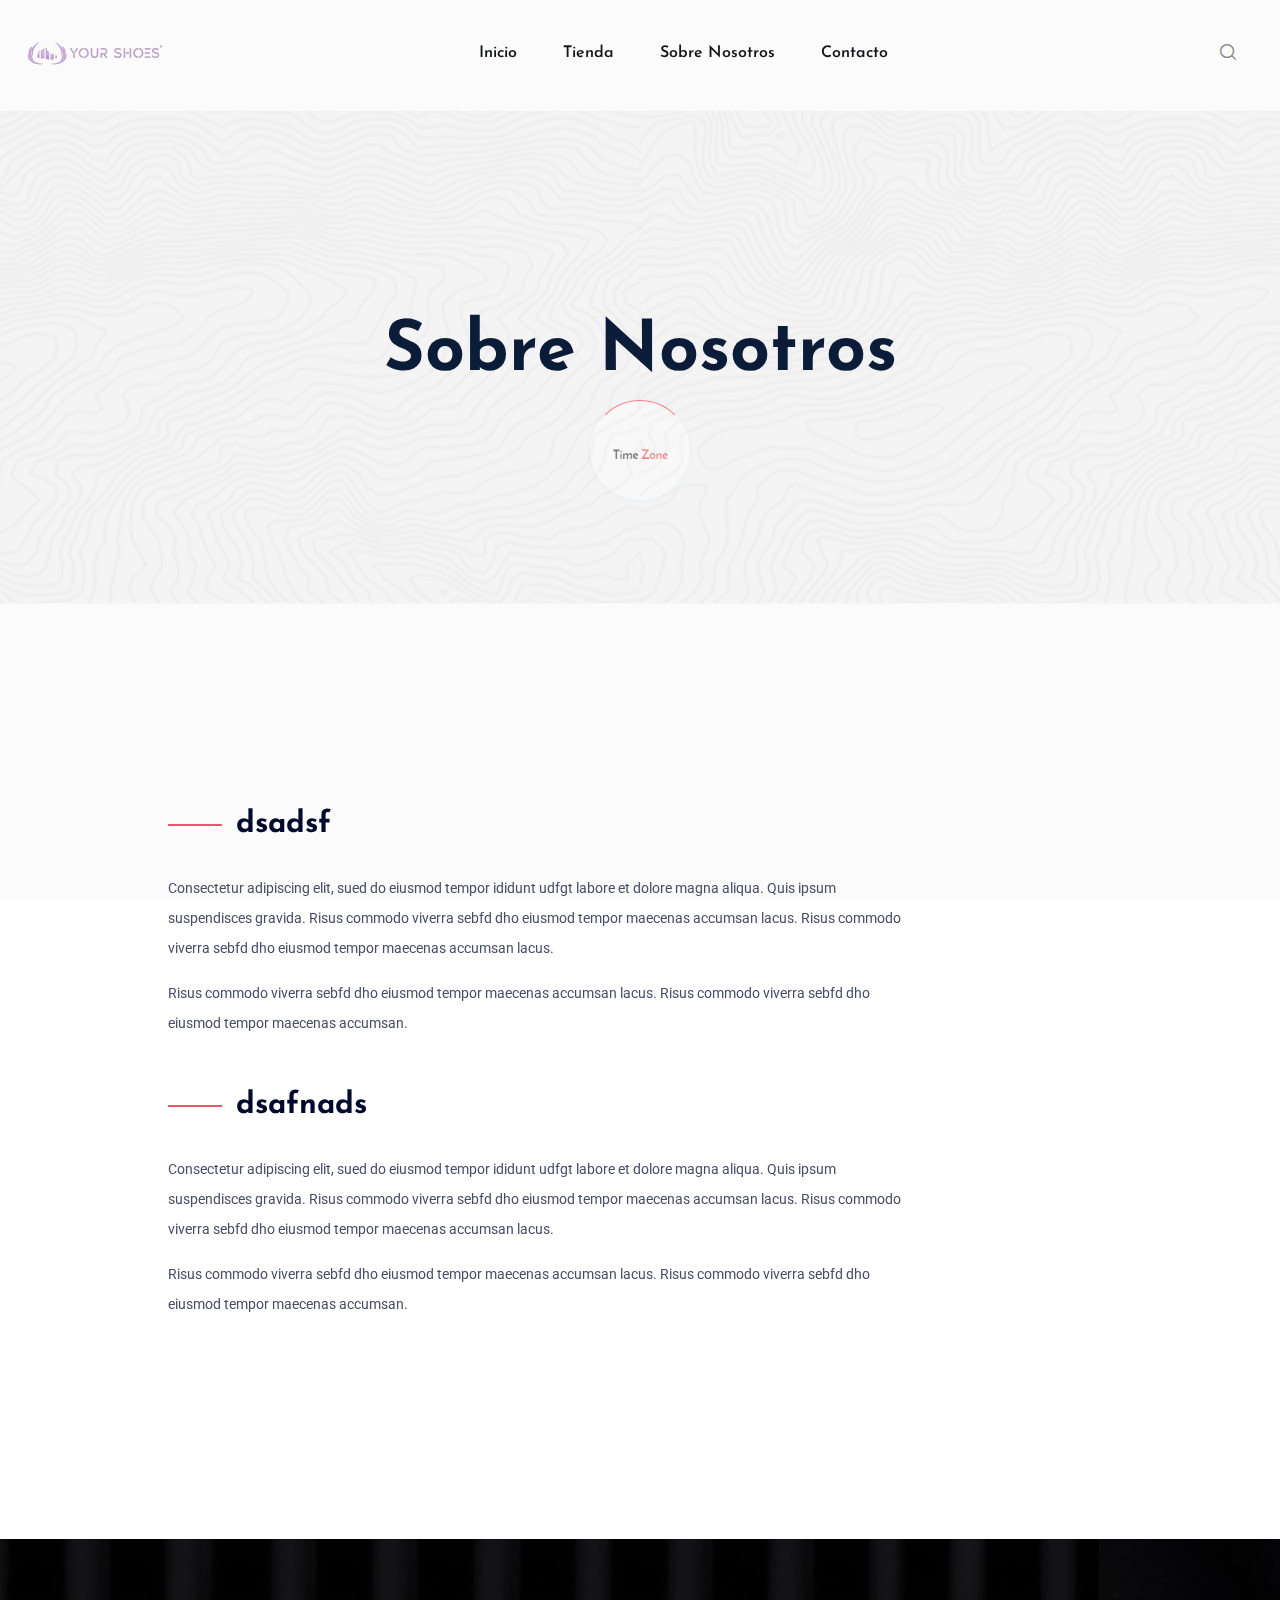
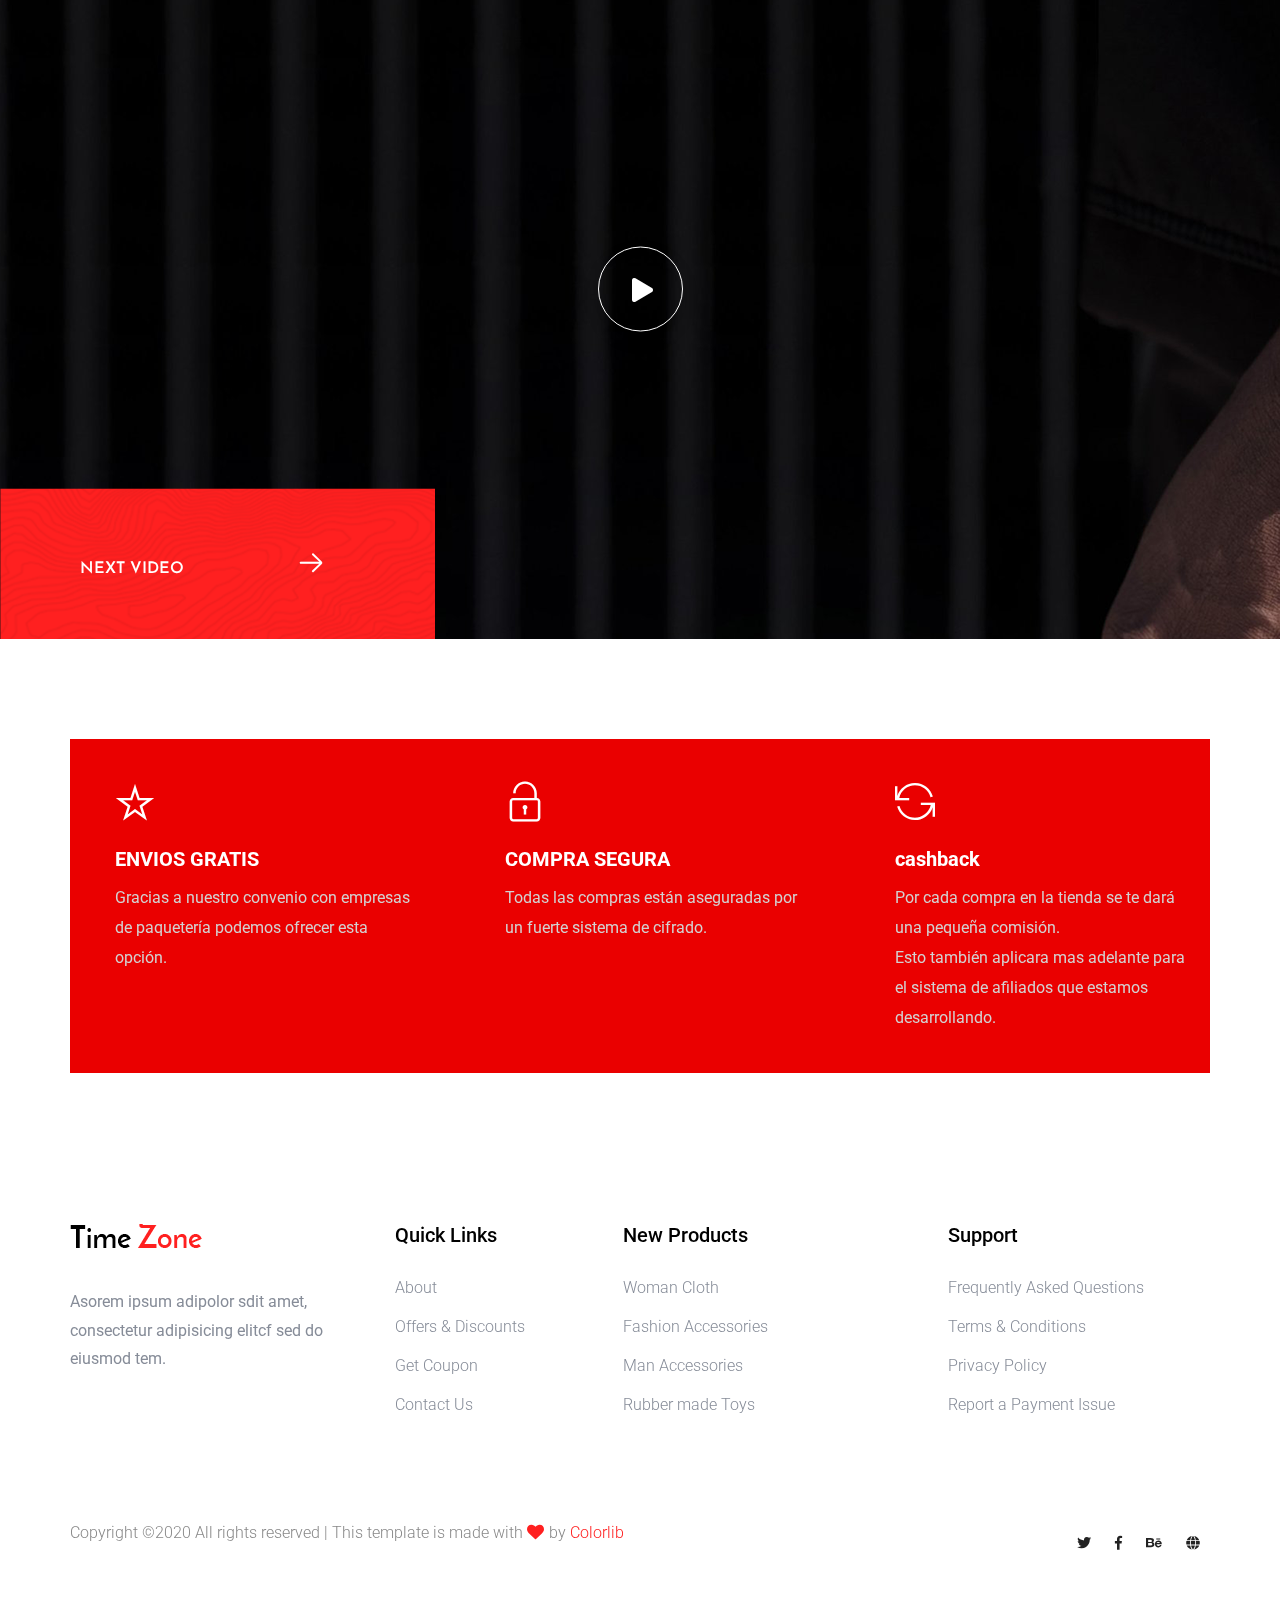
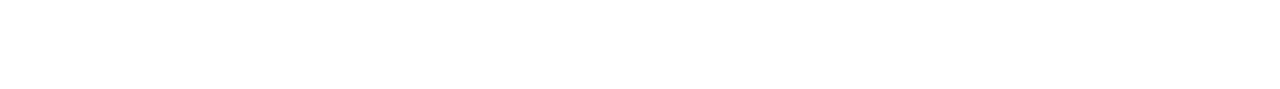
==== about.html @ 04de1186 "aca se agregaron html basicos y los CSS" ====
<!doctype html>
<html class="no-js" lang="zxx">
<head>
    <meta charset="utf-8">
    <meta http-equiv="x-ua-compatible" content="ie=edge">
    <title>Tienda Zapa | eCommers</title>
    <meta name="description" content="">
    <meta name="viewport" content="width=device-width, initial-scale=1">
    <link rel="manifest" href="site.webmanifest">
    <link rel="shortcut icon" type="image/x-icon" href="assets/img/LOGO_SIN_FONDO.ico">

    <!-- CSS here -->
        <link rel="stylesheet" href="assets/css/bootstrap.min.css">
        <link rel="stylesheet" href="assets/css/owl.carousel.min.css">
        <link rel="stylesheet" href="assets/css/flaticon.css">
        <link rel="stylesheet" href="assets/css/slicknav.css">
        <link rel="stylesheet" href="assets/css/animate.min.css">
        <link rel="stylesheet" href="assets/css/magnific-popup.css">
        <link rel="stylesheet" href="assets/css/fontawesome-all.min.css">
        <link rel="stylesheet" href="assets/css/themify-icons.css">
        <link rel="stylesheet" href="assets/css/slick.css">
        <link rel="stylesheet" href="assets/css/nice-select.css">
        <link rel="stylesheet" href="assets/css/style.css">
</head>

<body>
    <!--? Preloader Start -->
    <div id="preloader-active">
        <div class="preloader d-flex align-items-center justify-content-center">
            <div class="preloader-inner position-relative">
                <div class="preloader-circle"></div>
                <div class="preloader-img pere-text">
                    <img src="assets/img/logo/logo.png" alt="">
                </div>
            </div>
        </div>
    </div>
    <!-- Preloader Start -->
    <header>
        <!-- Header Start -->
        <div class="header-area">
            <div class="main-header header-sticky">
                <div class="container-fluid">
                    <div class="menu-wrapper">
                        <!-- Logo -->
                        <div class="logo">
                            <a href="index.html"><img src="assets/img/logo/Terminado.png" alt=""></a>
                        </div>
                        <!-- menu -->
                        <div class="main-menu d-none d-lg-block">
                            <nav>                                                
                                <ul id="navigation">  
                                    <li><a href="index.html">Inicio</a></li>
                                    <li><a href="shop.html">Tienda</a></li>
                                    <li><a href="about.html">sobre nosotros</a></li>
                                    <li><a href="contact.html">contacto</a></li>
                                </ul>
                            </nav>
                        </div>
                        <!-- Header Right -->
                        <div class="header-right">
                            <ul>
                                <li>
                                    <div class="nav-search search-switch">
                                        <span class="flaticon-search"></span>
                                    </div>
                                </li>
                            </ul>
                        </div>
                    </div>
                    <!-- Mobile Menu -->
                    <div class="col-12">
                        <div class="mobile_menu d-block d-lg-none"></div>
                    </div>
                </div>
            </div>
        </div>
        <!-- Header End -->
    </header>
    <main>
        <!-- Hero Area Start-->
        <div class="slider-area ">
            <div class="single-slider slider-height2 d-flex align-items-center">
                <div class="container">
                    <div class="row">
                        <div class="col-xl-12">
                            <div class="hero-cap text-center">
                                <h2>sobre nosotros</h2>
                            </div>
                        </div>
                    </div>
                </div>
            </div>
        </div>
        <!-- Hero Area End-->
        <!-- About Details Start -->
        <div class="about-details section-padding30">
            <div class="container">
                <div class="row">
                    <div class="offset-xl-1 col-lg-8">
                        <div class="about-details-cap mb-50">
                            <h4>dsadsf</h4>
                            <p>Consectetur adipiscing elit, sued do eiusmod tempor ididunt udfgt labore et dolore magna aliqua. Quis ipsum suspendisces gravida. Risus commodo viverra sebfd dho eiusmod tempor maecenas accumsan lacus. Risus commodo viverra sebfd dho eiusmod tempor maecenas accumsan lacus.
                            </p>
                            <p> Risus commodo viverra sebfd dho eiusmod tempor maecenas accumsan lacus. Risus commodo viverra sebfd dho eiusmod tempor maecenas accumsan.</p>
                        </div>

                        <div class="about-details-cap mb-50">
                            <h4>dsafnads</h4>
                            <p>Consectetur adipiscing elit, sued do eiusmod tempor ididunt udfgt labore et dolore magna aliqua. Quis ipsum suspendisces gravida. Risus commodo viverra sebfd dho eiusmod tempor maecenas accumsan lacus. Risus commodo viverra sebfd dho eiusmod tempor maecenas accumsan lacus.
                            </p>
                            <p> Risus commodo viverra sebfd dho eiusmod tempor maecenas accumsan lacus. Risus commodo viverra sebfd dho eiusmod tempor maecenas accumsan.</p>
                        </div>
                    </div>
                </div>
            </div>
        </div>
        <!-- About Details End -->
        <!--? Video Area Start -->
        <div class="video-area mb-100">
            <div class="container-fluid">
                <div class="row align-items-center">
                    <div class="col-lg-12">
                    <div class="video-wrap">
                        <div class="play-btn "><a class="popup-video" href="https://www.youtube.com/watch?v=KMc6DyEJp04"><i class="fas fa-play"></i></a></div>
                    </div>
                    </div>
                </div>
                <!-- Arrow -->
                <div class="thumb-content-box">
                    <div class="thumb-content">
                        <h3>Next Video</h3>
                        <a href="#"> <i class="flaticon-arrow"></i></a>
                    </div>
                </div>
            </div>
        </div>
        <!-- Video Area End -->
        <!--? Shop Method Start-->
        <div class="shop-method-area">
            <div class="container">
                <div class="method-wrapper">
                    <div class="row d-flex justify-content-between">
                        <div class="col-xl-4 col-lg-4 col-md-6">
                            <div class="single-method mb-40">
                                <i class="ti-star"></i>
                                <h6>ENVIOS GRATIS</h6>
                                <p>Gracias a nuestro convenio con empresas de paquetería podemos ofrecer esta opción.</p>
                            </div>
                        </div>
                        <div class="col-xl-4 col-lg-4 col-md-6">
                            <div class="single-method mb-40">
                                <i class="ti-unlock"></i>
                                <h6>COMPRA SEGURA</h6>
                                <p>Todas las compras están aseguradas por un fuerte sistema de cifrado.</p>
                            </div>
                        </div> 
                        <div class="col-xl-4 col-lg-4 col-md-6">
                            <div class="single-method mb-40">
                                <i class="ti-reload"></i>
                                <h6>cashback</h6>
                                <p>Por cada compra en la tienda se te dará una pequeña comisión.
                                    <br>
                                    Esto también aplicara mas adelante para el sistema de afiliados que estamos desarrollando. 
                                </p>
                            </div>
                        </div>
                    </div>
                </div>
            </div>
        </div>
        <!-- Shop Method End-->
    </main>
    <footer>
        <!-- Footer Start-->
        <div class="footer-area footer-padding">
            <div class="container">
                <div class="row d-flex justify-content-between">
                    <div class="col-xl-3 col-lg-3 col-md-5 col-sm-6">
                        <div class="single-footer-caption mb-50">
                            <div class="single-footer-caption mb-30">
                                <!-- logo -->
                                <div class="footer-logo">
                                    <a href="index.html"><img src="assets/img/logo/logo2_footer.png" alt=""></a>
                                </div>
                                <div class="footer-tittle">
                                    <div class="footer-pera">
                                        <p>Asorem ipsum adipolor sdit amet, consectetur adipisicing elitcf sed do eiusmod tem.</p>
                                </div>
                                </div>
                            </div>
                        </div>
                    </div>
                    <div class="col-xl-2 col-lg-3 col-md-3 col-sm-5">
                        <div class="single-footer-caption mb-50">
                            <div class="footer-tittle">
                                <h4>Quick Links</h4>
                                <ul>
                                    <li><a href="#">About</a></li>
                                    <li><a href="#"> Offers & Discounts</a></li>
                                    <li><a href="#"> Get Coupon</a></li>
                                    <li><a href="#">  Contact Us</a></li>
                                </ul>
                            </div>
                        </div>
                    </div>
                    <div class="col-xl-3 col-lg-3 col-md-4 col-sm-7">
                        <div class="single-footer-caption mb-50">
                            <div class="footer-tittle">
                                <h4>New Products</h4>
                                <ul>
                                    <li><a href="#">Woman Cloth</a></li>
                                    <li><a href="#">Fashion Accessories</a></li>
                                    <li><a href="#"> Man Accessories</a></li>
                                    <li><a href="#"> Rubber made Toys</a></li>
                                </ul>
                            </div>
                        </div>
                    </div>
                    <div class="col-xl-3 col-lg-3 col-md-5 col-sm-7">
                        <div class="single-footer-caption mb-50">
                            <div class="footer-tittle">
                                <h4>Support</h4>
                                <ul>
                                    <li><a href="#">Frequently Asked Questions</a></li>
                                    <li><a href="#">Terms & Conditions</a></li>
                                    <li><a href="#">Privacy Policy</a></li>
                                    <li><a href="#">Report a Payment Issue</a></li>
                                </ul>
                            </div>
                        </div>
                    </div>
                </div>
                <!-- Footer bottom -->
                <div class="row align-items-center">
                    <div class="col-xl-7 col-lg-8 col-md-7">
                        <div class="footer-copy-right">
                            <p>Copyright ©2020 All rights reserved | This template is made with <i class="fa fa-heart" aria-hidden="true"></i>  by <a href="https://colorlib.com/">Colorlib</a></p>                   
                        </div>
                    </div>
                    <div class="col-xl-5 col-lg-4 col-md-5">
                        <div class="footer-copy-right f-right">
                            <!-- social -->
                            <div class="footer-social">
                                <a href="#"><i class="fab fa-twitter"></i></a>
                                <a href="https://www.facebook.com/sai4ull"><i class="fab fa-facebook-f"></i></a>
                                <a href="#"><i class="fab fa-behance"></i></a>
                                <a href="#"><i class="fas fa-globe"></i></a>
                            </div>
                        </div>
                    </div>
                </div>
            </div>
        </div>
        <!-- Footer End-->
    </footer>
    <!--? Search model Begin -->
    <div class="search-model-box">
        <div class="h-100 d-flex align-items-center justify-content-center">
            <div class="search-close-btn">+</div>
            <form class="search-model-form">
                <input type="text" id="search-input" placeholder="Searching key.....">
            </form>
        </div>
    </div>
    <!-- Search model end -->

    <!-- JS here -->

    <script src="./assets/js/vendor/modernizr-3.5.0.min.js"></script>
    <!-- Jquery, Popper, Bootstrap -->
    <script src="./assets/js/vendor/jquery-1.12.4.min.js"></script>
    <script src="./assets/js/popper.min.js"></script>
    <script src="./assets/js/bootstrap.min.js"></script>
    <!-- Jquery Mobile Menu -->
    <script src="./assets/js/jquery.slicknav.min.js"></script>

    <!-- Jquery Slick , Owl-Carousel Plugins -->
    <script src="./assets/js/owl.carousel.min.js"></script>
    <script src="./assets/js/slick.min.js"></script>

    <!-- One Page, Animated-HeadLin -->
    <script src="./assets/js/wow.min.js"></script>
    <script src="./assets/js/animated.headline.js"></script>
    <script src="./assets/js/jquery.magnific-popup.js"></script>

    <!-- Scrollup, nice-select, sticky -->
    <script src="./assets/js/jquery.scrollUp.min.js"></script>
    <script src="./assets/js/jquery.nice-select.min.js"></script>
    <script src="./assets/js/jquery.sticky.js"></script>
    
    <!-- contact js -->
    <script src="./assets/js/contact.js"></script>
    <script src="./assets/js/jquery.form.js"></script>
    <script src="./assets/js/jquery.validate.min.js"></script>
    <script src="./assets/js/mail-script.js"></script>
    <script src="./assets/js/jquery.ajaxchimp.min.js"></script>
    
    <!-- Jquery Plugins, main Jquery -->	
    <script src="./assets/js/plugins.js"></script>
    <script src="./assets/js/main.js"></script>

</body>
</html>
---- assets/css/flaticon.css ----
/*
  	Flaticon icon font: Flaticon
  	Creation date: 19/04/2020 06:48
  	*/

@font-face {
  font-family: "Flaticon";
  src: url("../fonts/Flaticon.eot");
  src: url("../fonts/Flaticon.eot?#iefix") format("embedded-opentype"),
       url("../fonts/Flaticon.woff2") format("woff2"),
       url("../fonts/Flaticon.woff") format("woff"),
       url("../fonts/Flaticon.ttf") format("truetype"),
       url("../fonts/Flaticon.svg#Flaticon") format("svg");
  font-weight: normal;
  font-style: normal;
}

@media screen and (-webkit-min-device-pixel-ratio:0) {
  @font-face {
    font-family: "Flaticon";
    src: url("../fonts/Flaticon.svg#Flaticon") format("svg");
  }
}

[class^="flaticon-"]:before, [class*=" flaticon-"]:before,
[class^="flaticon-"]:after, [class*=" flaticon-"]:after {   
  font-family: Flaticon;
font-style: normal;
}

.flaticon-search:before { content: "\f100"; }
.flaticon-shopping-cart:before { content: "\f101"; }
.flaticon-user:before { content: "\f102"; }
.flaticon-heart:before { content: "\f103"; }
.flaticon-arrow:before { content: "\f104"; }
---- assets/css/themify-icons.css ----
@font-face {
	font-family: 'themify';
	src:url('../fonts/themify.eot?-fvbane');


	src:url('../fonts/themify.eot?#iefix-fvbane') format('embedded-opentype'),
		url('../fonts/themify.woff?-fvbane') format('woff'),
		url('../fonts/themify.ttf?-fvbane') format('truetype'),
		url('../fonts/themify.svg?-fvbane#themify') format('svg');
	font-weight: normal;
	font-style: normal;
}

[class^="ti-"], [class*=" ti-"] {
	font-family: 'themify';
	speak: none;
	font-style: normal;
	font-weight: normal;
	font-variant: normal;
	text-transform: none;
	line-height: 1;

	/* Better Font Rendering =========== */
	-webkit-font-smoothing: antialiased;
	-moz-osx-font-smoothing: grayscale;
}

.ti-wand:before {
	content: "\e600";
}
.ti-volume:before {
	content: "\e601";
}
.ti-user:before {
	content: "\e602";
}
.ti-unlock:before {
	content: "\e603";
}
.ti-unlink:before {
	content: "\e604";
}
.ti-trash:before {
	content: "\e605";
}
.ti-thought:before {
	content: "\e606";
}
.ti-target:before {
	content: "\e607";
}
.ti-tag:before {
	content: "\e608";
}
.ti-tablet:before {
	content: "\e609";
}
.ti-star:before {
	content: "\e60a";
}
.ti-spray:before {
	content: "\e60b";
}
.ti-signal:before {
	content: "\e60c";
}
.ti-shopping-cart:before {
	content: "\e60d";
}
.ti-shopping-cart-full:before {
	content: "\e60e";
}
.ti-settings:before {
	content: "\e60f";
}
.ti-search:before {
	content: "\e610";
}
.ti-zoom-in:before {
	content: "\e611";
}
.ti-zoom-out:before {
	content: "\e612";
}
.ti-cut:before {
	content: "\e613";
}
.ti-ruler:before {
	content: "\e614";
}
.ti-ruler-pencil:before {
	content: "\e615";
}
.ti-ruler-alt:before {
	content: "\e616";
}
.ti-bookmark:before {
	content: "\e617";
}
.ti-bookmark-alt:before {
	content: "\e618";
}
.ti-reload:before {
	content: "\e619";
}
.ti-plus:before {
	content: "\e61a";
}
.ti-pin:before {
	content: "\e61b";
}
.ti-pencil:before {
	content: "\e61c";
}
.ti-pencil-alt:before {
	content: "\e61d";
}
.ti-paint-roller:before {
	content: "\e61e";
}
.ti-paint-bucket:before {
	content: "\e61f";
}
.ti-na:before {
	content: "\e620";
}
.ti-mobile:before {
	content: "\e621";
}
.ti-minus:before {
	content: "\e622";
}
.ti-medall:before {
	content: "\e623";
}
.ti-medall-alt:before {
	content: "\e624";
}
.ti-marker:before {
	content: "\e625";
}
.ti-marker-alt:before {
	content: "\e626";
}
.ti-arrow-up:before {
	content: "\e627";
}
.ti-arrow-right:before {
	content: "\e628";
}
.ti-arrow-left:before {
	content: "\e629";
}
.ti-arrow-down:before {
	content: "\e62a";
}
.ti-lock:before {
	content: "\e62b";
}
.ti-location-arrow:before {
	content: "\e62c";
}
.ti-link:before {
	content: "\e62d";
}
.ti-layout:before {
	content: "\e62e";
}
.ti-layers:before {
	content: "\e62f";
}
.ti-layers-alt:before {
	content: "\e630";
}
.ti-key:before {
	content: "\e631";
}
.ti-import:before {
	content: "\e632";
}
.ti-image:before {
	content: "\e633";
}
.ti-heart:before {
	content: "\e634";
}
.ti-heart-broken:before {
	content: "\e635";
}
.ti-hand-stop:before {
	content: "\e636";
}
.ti-hand-open:before {
	content: "\e637";
}
.ti-hand-drag:before {
	content: "\e638";
}
.ti-folder:before {
	content: "\e639";
}
.ti-flag:before {
	content: "\e63a";
}
.ti-flag-alt:before {
	content: "\e63b";
}
.ti-flag-alt-2:before {
	content: "\e63c";
}
.ti-eye:before {
	content: "\e63d";
}
.ti-export:before {
	content: "\e63e";
}
.ti-exchange-vertical:before {
	content: "\e63f";
}
.ti-desktop:before {
	content: "\e640";
}
.ti-cup:before {
	content: "\e641";
}
.ti-crown:before {
	content: "\e642";
}
.ti-comments:before {
	content: "\e643";
}
.ti-comment:before {
	content: "\e644";
}
.ti-comment-alt:before {
	content: "\e645";
}
.ti-close:before {
	content: "\e646";
}
.ti-clip:before {
	content: "\e647";
}
.ti-angle-up:before {
	content: "\e648";
}
.ti-angle-right:before {
	content: "\e649";
}
.ti-angle-left:before {
	content: "\e64a";
}
.ti-angle-down:before {
	content: "\e64b";
}
.ti-check:before {
	content: "\e64c";
}
.ti-check-box:before {
	content: "\e64d";
}
.ti-camera:before {
	content: "\e64e";
}
.ti-announcement:before {
	content: "\e64f";
}
.ti-brush:before {
	content: "\e650";
}
.ti-briefcase:before {
	content: "\e651";
}
.ti-bolt:before {
	content: "\e652";
}
.ti-bolt-alt:before {
	content: "\e653";
}
.ti-blackboard:before {
	content: "\e654";
}
.ti-bag:before {
	content: "\e655";
}
.ti-move:before {
	content: "\e656";
}
.ti-arrows-vertical:before {
	content: "\e657";
}
.ti-arrows-horizontal:before {
	content: "\e658";
}
.ti-fullscreen:before {
	content: "\e659";
}
.ti-arrow-top-right:before {
	content: "\e65a";
}
.ti-arrow-top-left:before {
	content: "\e65b";
}
.ti-arrow-circle-up:before {
	content: "\e65c";
}
.ti-arrow-circle-right:before {
	content: "\e65d";
}
.ti-arrow-circle-left:before {
	content: "\e65e";
}
.ti-arrow-circle-down:before {
	content: "\e65f";
}
.ti-angle-double-up:before {
	content: "\e660";
}
.ti-angle-double-right:before {
	content: "\e661";
}
.ti-angle-double-left:before {
	content: "\e662";
}
.ti-angle-double-down:before {
	content: "\e663";
}
.ti-zip:before {
	content: "\e664";
}
.ti-world:before {
	content: "\e665";
}
.ti-wheelchair:before {
	content: "\e666";
}
.ti-view-list:before {
	content: "\e667";
}
.ti-view-list-alt:before {
	content: "\e668";
}
.ti-view-grid:before {
	content: "\e669";
}
.ti-uppercase:before {
	content: "\e66a";
}
.ti-upload:before {
	content: "\e66b";
}
.ti-underline:before {
	content: "\e66c";
}
.ti-truck:before {
	content: "\e66d";
}
.ti-timer:before {
	content: "\e66e";
}
.ti-ticket:before {
	content: "\e66f";
}
.ti-thumb-up:before {
	content: "\e670";
}
.ti-thumb-down:before {
	content: "\e671";
}
.ti-text:before {
	content: "\e672";
}
.ti-stats-up:before {
	content: "\e673";
}
.ti-stats-down:before {
	content: "\e674";
}
.ti-split-v:before {
	content: "\e675";
}
.ti-split-h:before {
	content: "\e676";
}
.ti-smallcap:before {
	content: "\e677";
}
.ti-shine:before {
	content: "\e678";
}
.ti-shift-right:before {
	content: "\e679";
}
.ti-shift-left:before {
	content: "\e67a";
}
.ti-shield:before {
	content: "\e67b";
}
.ti-notepad:before {
	content: "\e67c";
}
.ti-server:before {
	content: "\e67d";
}
.ti-quote-right:before {
	content: "\e67e";
}
.ti-quote-left:before {
	content: "\e67f";
}
.ti-pulse:before {
	content: "\e680";
}
.ti-printer:before {
	content: "\e681";
}
.ti-power-off:before {
	content: "\e682";
}
.ti-plug:before {
	content: "\e683";
}
.ti-pie-chart:before {
	content: "\e684";
}
.ti-paragraph:before {
	content: "\e685";
}
.ti-panel:before {
	content: "\e686";
}
.ti-package:before {
	content: "\e687";
}
.ti-music:before {
	content: "\e688";
}
.ti-music-alt:before {
	content: "\e689";
}
.ti-mouse:before {
	content: "\e68a";
}
.ti-mouse-alt:before {
	content: "\e68b";
}
.ti-money:before {
	content: "\e68c";
}
.ti-microphone:before {
	content: "\e68d";
}
.ti-menu:before {
	content: "\e68e";
}
.ti-menu-alt:before {
	content: "\e68f";
}
.ti-map:before {
	content: "\e690";
}
.ti-map-alt:before {
	content: "\e691";
}
.ti-loop:before {
	content: "\e692";
}
.ti-location-pin:before {
	content: "\e693";
}
.ti-list:before {
	content: "\e694";
}
.ti-light-bulb:before {
	content: "\e695";
}
.ti-Italic:before {
	content: "\e696";
}
.ti-info:before {
	content: "\e697";
}
.ti-infinite:before {
	content: "\e698";
}
.ti-id-badge:before {
	content: "\e699";
}
.ti-hummer:before {
	content: "\e69a";
}
.ti-home:before {
	content: "\e69b";
}
.ti-help:before {
	content: "\e69c";
}
.ti-headphone:before {
	content: "\e69d";
}
.ti-harddrives:before {
	content: "\e69e";
}
.ti-harddrive:before {
	content: "\e69f";
}
.ti-gift:before {
	content: "\e6a0";
}
.ti-game:before {
	content: "\e6a1";
}
.ti-filter:before {
	content: "\e6a2";
}
.ti-files:before {
	content: "\e6a3";
}
.ti-file:before {
	content: "\e6a4";
}
.ti-eraser:before {
	content: "\e6a5";
}
.ti-envelope:before {
	content: "\e6a6";
}
.ti-download:before {
	content: "\e6a7";
}
.ti-direction:before {
	content: "\e6a8";
}
.ti-direction-alt:before {
	content: "\e6a9";
}
.ti-dashboard:before {
	content: "\e6aa";
}
.ti-control-stop:before {
	content: "\e6ab";
}
.ti-control-shuffle:before {
	content: "\e6ac";
}
.ti-control-play:before {
	content: "\e6ad";
}
.ti-control-pause:before {
	content: "\e6ae";
}
.ti-control-forward:before {
	content: "\e6af";
}
.ti-control-backward:before {
	content: "\e6b0";
}
.ti-cloud:before {
	content: "\e6b1";
}
.ti-cloud-up:before {
	content: "\e6b2";
}
.ti-cloud-down:before {
	content: "\e6b3";
}
.ti-clipboard:before {
	content: "\e6b4";
}
.ti-car:before {
	content: "\e6b5";
}
.ti-calendar:before {
	content: "\e6b6";
}
.ti-book:before {
	content: "\e6b7";
}
.ti-bell:before {
	content: "\e6b8";
}
.ti-basketball:before {
	content: "\e6b9";
}
.ti-bar-chart:before {
	content: "\e6ba";
}
.ti-bar-chart-alt:before {
	content: "\e6bb";
}
.ti-back-right:before {
	content: "\e6bc";
}
.ti-back-left:before {
	content: "\e6bd";
}
.ti-arrows-corner:before {
	content: "\e6be";
}
.ti-archive:before {
	content: "\e6bf";
}
.ti-anchor:before {
	content: "\e6c0";
}
.ti-align-right:before {
	content: "\e6c1";
}
.ti-align-left:before {
	content: "\e6c2";
}
.ti-align-justify:before {
	content: "\e6c3";
}
.ti-align-center:before {
	content: "\e6c4";
}
.ti-alert:before {
	content: "\e6c5";
}
.ti-alarm-clock:before {
	content: "\e6c6";
}
.ti-agenda:before {
	content: "\e6c7";
}
.ti-write:before {
	content: "\e6c8";
}
.ti-window:before {
	content: "\e6c9";
}
.ti-widgetized:before {
	content: "\e6ca";
}
.ti-widget:before {
	content: "\e6cb";
}
.ti-widget-alt:before {
	content: "\e6cc";
}
.ti-wallet:before {
	content: "\e6cd";
}
.ti-video-clapper:before {
	content: "\e6ce";
}
.ti-video-camera:before {
	content: "\e6cf";
}
.ti-vector:before {
	content: "\e6d0";
}
.ti-themify-logo:before {
	content: "\e6d1";
}
.ti-themify-favicon:before {
	content: "\e6d2";
}
.ti-themify-favicon-alt:before {
	content: "\e6d3";
}
.ti-support:before {
	content: "\e6d4";
}
.ti-stamp:before {
	content: "\e6d5";
}
.ti-split-v-alt:before {
	content: "\e6d6";
}
.ti-slice:before {
	content: "\e6d7";
}
.ti-shortcode:before {
	content: "\e6d8";
}
.ti-shift-right-alt:before {
	content: "\e6d9";
}
.ti-shift-left-alt:before {
	content: "\e6da";
}
.ti-ruler-alt-2:before {
	content: "\e6db";
}
.ti-receipt:before {
	content: "\e6dc";
}
.ti-pin2:before {
	content: "\e6dd";
}
.ti-pin-alt:before {
	content: "\e6de";
}
.ti-pencil-alt2:before {
	content: "\e6df";
}
.ti-palette:before {
	content: "\e6e0";
}
.ti-more:before {
	content: "\e6e1";
}
.ti-more-alt:before {
	content: "\e6e2";
}
.ti-microphone-alt:before {
	content: "\e6e3";
}
.ti-magnet:before {
	content: "\e6e4";
}
.ti-line-double:before {
	content: "\e6e5";
}
.ti-line-dotted:before {
	content: "\e6e6";
}
.ti-line-dashed:before {
	content: "\e6e7";
}
.ti-layout-width-full:before {
	content: "\e6e8";
}
.ti-layout-width-default:before {
	content: "\e6e9";
}
.ti-layout-width-default-alt:before {
	content: "\e6ea";
}
.ti-layout-tab:before {
	content: "\e6eb";
}
.ti-layout-tab-window:before {
	content: "\e6ec";
}
.ti-layout-tab-v:before {
	content: "\e6ed";
}
.ti-layout-tab-min:before {
	content: "\e6ee";
}
.ti-layout-slider:before {
	content: "\e6ef";
}
.ti-layout-slider-alt:before {
	content: "\e6f0";
}
.ti-layout-sidebar-right:before {
	content: "\e6f1";
}
.ti-layout-sidebar-none:before {
	content: "\e6f2";
}
.ti-layout-sidebar-left:before {
	content: "\e6f3";
}
.ti-layout-placeholder:before {
	content: "\e6f4";
}
.ti-layout-menu:before {
	content: "\e6f5";
}
.ti-layout-menu-v:before {
	content: "\e6f6";
}
.ti-layout-menu-separated:before {
	content: "\e6f7";
}
.ti-layout-menu-full:before {
	content: "\e6f8";
}
.ti-layout-media-right-alt:before {
	content: "\e6f9";
}
.ti-layout-media-right:before {
	content: "\e6fa";
}
.ti-layout-media-overlay:before {
	content: "\e6fb";
}
.ti-layout-media-overlay-alt:before {
	content: "\e6fc";
}
.ti-layout-media-overlay-alt-2:before {
	content: "\e6fd";
}
.ti-layout-media-left-alt:before {
	content: "\e6fe";
}
.ti-layout-media-left:before {
	content: "\e6ff";
}
.ti-layout-media-center-alt:before {
	content: "\e700";
}
.ti-layout-media-center:before {
	content: "\e701";
}
.ti-layout-list-thumb:before {
	content: "\e702";
}
.ti-layout-list-thumb-alt:before {
	content: "\e703";
}
.ti-layout-list-post:before {
	content: "\e704";
}
.ti-layout-list-large-image:before {
	content: "\e705";
}
.ti-layout-line-solid:before {
	content: "\e706";
}
.ti-layout-grid4:before {
	content: "\e707";
}
.ti-layout-grid3:before {
	content: "\e708";
}
.ti-layout-grid2:before {
	content: "\e709";
}
.ti-layout-grid2-thumb:before {
	content: "\e70a";
}
.ti-layout-cta-right:before {
	content: "\e70b";
}
.ti-layout-cta-left:before {
	content: "\e70c";
}
.ti-layout-cta-center:before {
	content: "\e70d";
}
.ti-layout-cta-btn-right:before {
	content: "\e70e";
}
.ti-layout-cta-btn-left:before {
	content: "\e70f";
}
.ti-layout-column4:before {
	content: "\e710";
}
.ti-layout-column3:before {
	content: "\e711";
}
.ti-layout-column2:before {
	content: "\e712";
}
.ti-layout-accordion-separated:before {
	content: "\e713";
}
.ti-layout-accordion-merged:before {
	content: "\e714";
}
.ti-layout-accordion-list:before {
	content: "\e715";
}
.ti-ink-pen:before {
	content: "\e716";
}
.ti-info-alt:before {
	content: "\e717";
}
.ti-help-alt:before {
	content: "\e718";
}
.ti-headphone-alt:before {
	content: "\e719";
}
.ti-hand-point-up:before {
	content: "\e71a";
}
.ti-hand-point-right:before {
	content: "\e71b";
}
.ti-hand-point-left:before {
	content: "\e71c";
}
.ti-hand-point-down:before {
	content: "\e71d";
}
.ti-gallery:before {
	content: "\e71e";
}
.ti-face-smile:before {
	content: "\e71f";
}
.ti-face-sad:before {
	content: "\e720";
}
.ti-credit-card:before {
	content: "\e721";
}
.ti-control-skip-forward:before {
	content: "\e722";
}
.ti-control-skip-backward:before {
	content: "\e723";
}
.ti-control-record:before {
	content: "\e724";
}
.ti-control-eject:before {
	content: "\e725";
}
.ti-comments-smiley:before {
	content: "\e726";
}
.ti-brush-alt:before {
	content: "\e727";
}
.ti-youtube:before {
	content: "\e728";
}
.ti-vimeo:before {
	content: "\e729";
}
.ti-twitter:before {
	content: "\e72a";
}
.ti-time:before {
	content: "\e72b";
}
.ti-tumblr:before {
	content: "\e72c";
}
.ti-skype:before {
	content: "\e72d";
}
.ti-share:before {
	content: "\e72e";
}
.ti-share-alt:before {
	content: "\e72f";
}
.ti-rocket:before {
	content: "\e730";
}
.ti-pinterest:before {
	content: "\e731";
}
.ti-new-window:before {
	content: "\e732";
}
.ti-microsoft:before {
	content: "\e733";
}
.ti-list-ol:before {
	content: "\e734";
}
.ti-linkedin:before {
	content: "\e735";
}
.ti-layout-sidebar-2:before {
	content: "\e736";
}
.ti-layout-grid4-alt:before {
	content: "\e737";
}
.ti-layout-grid3-alt:before {
	content: "\e738";
}
.ti-layout-grid2-alt:before {
	content: "\e739";
}
.ti-layout-column4-alt:before {
	content: "\e73a";
}
.ti-layout-column3-alt:before {
	content: "\e73b";
}
.ti-layout-column2-alt:before {
	content: "\e73c";
}
.ti-instagram:before {
	content: "\e73d";
}
.ti-google:before {
	content: "\e73e";
}
.ti-github:before {
	content: "\e73f";
}
.ti-flickr:before {
	content: "\e740";
}
.ti-facebook:before {
	content: "\e741";
}
.ti-dropbox:before {
	content: "\e742";
}
.ti-dribbble:before {
	content: "\e743";
}
.ti-apple:before {
	content: "\e744";
}
.ti-android:before {
	content: "\e745";
}
.ti-save:before {
	content: "\e746";
}
.ti-save-alt:before {
	content: "\e747";
}
.ti-yahoo:before {
	content: "\e748";
}
.ti-wordpress:before {
	content: "\e749";
}
.ti-vimeo-alt:before {
	content: "\e74a";
}
.ti-twitter-alt:before {
	content: "\e74b";
}
.ti-tumblr-alt:before {
	content: "\e74c";
}
.ti-trello:before {
	content: "\e74d";
}
.ti-stack-overflow:before {
	content: "\e74e";
}
.ti-soundcloud:before {
	content: "\e74f";
}
.ti-sharethis:before {
	content: "\e750";
}
.ti-sharethis-alt:before {
	content: "\e751";
}
.ti-reddit:before {
	content: "\e752";
}
.ti-pinterest-alt:before {
	content: "\e753";
}
.ti-microsoft-alt:before {
	content: "\e754";
}
.ti-linux:before {
	content: "\e755";
}
.ti-jsfiddle:before {
	content: "\e756";
}
.ti-joomla:before {
	content: "\e757";
}
.ti-html5:before {
	content: "\e758";
}
.ti-flickr-alt:before {
	content: "\e759";
}
.ti-email:before {
	content: "\e75a";
}
.ti-drupal:before {
	content: "\e75b";
}
.ti-dropbox-alt:before {
	content: "\e75c";
}
.ti-css3:before {
	content: "\e75d";
}
.ti-rss:before {
	content: "\e75e";
}
.ti-rss-alt:before {
	content: "\e75f";
}
---- assets/css/nice-select.css ----
.nice-select {
  -webkit-tap-highlight-color: transparent;
  background-color: rgb(0, 0, 0);
  border-radius: 5px;
  border: solid 1px #e8e8e8;
  box-sizing: border-box;
  clear: both;
  cursor: pointer;
  display: block;
  float: left;
  font-family: inherit;
  font-size: 14px;
  font-weight: normal;
  height: 42px;
  line-height: 40px;
  outline: none;
  padding-left: 18px;
  padding-right: 30px;
  position: relative;
  text-align: left !important;
  -webkit-transition: all 0.2s ease-in-out;
  transition: all 0.2s ease-in-out;
  -webkit-user-select: none;
     -moz-user-select: none;
      -ms-user-select: none;
          user-select: none;
  white-space: nowrap;
  width: auto; }
  .nice-select:hover {
    border-color: #dbdbdb; }
  .nice-select:active, .nice-select.open, .nice-select:focus {
    border-color: #999; }
  .nice-select:after {
    border-bottom: 2px solid #999;
    border-right: 2px solid #999;
    content: '';
    display: block;
    height: 5px;
    margin-top: -4px;
    pointer-events: none;
    position: absolute;
    right: 12px;
    top: 50%;
    -webkit-transform-origin: 66% 66%;
        -ms-transform-origin: 66% 66%;
            transform-origin: 66% 66%;
    -webkit-transform: rotate(45deg);
        -ms-transform: rotate(45deg);
            transform: rotate(45deg);
    -webkit-transition: all 0.15s ease-in-out;
    transition: all 0.15s ease-in-out;
    width: 5px; }
  .nice-select.open:after {
    -webkit-transform: rotate(-135deg);
        -ms-transform: rotate(-135deg);
            transform: rotate(-135deg); }
  .nice-select.open .list {
    opacity: 1;
    pointer-events: auto;
    -webkit-transform: scale(1) translateY(0);
        -ms-transform: scale(1) translateY(0);
            transform: scale(1) translateY(0); }
  .nice-select.disabled {
    border-color: #ededed;
    color: #999;
    pointer-events: none; }
    .nice-select.disabled:after {
      border-color: #cccccc; }
  .nice-select.wide {
    width: 100%; }
    .nice-select.wide .list {
      left: 0 !important;
      right: 0 !important; }
  .nice-select.right {
    float: right; }
    .nice-select.right .list {
      left: auto;
      right: 0; }
  .nice-select.small {
    font-size: 12px;
    height: 36px;
    line-height: 34px; }
    .nice-select.small:after {
      height: 4px;
      width: 4px; }
    .nice-select.small .option {
      line-height: 34px;
      min-height: 34px; }
  .nice-select .list {
    background-color: #fff;
    border-radius: 5px;
    box-shadow: 0 0 0 1px rgb(0, 60, 255);
    box-sizing: border-box;
    margin-top: 4px;
    opacity: 0;
    overflow: hidden;
    padding: 0;
    pointer-events: none;
    position: absolute;
    top: 100%;
    left: 0;
    -webkit-transform-origin: 50% 0;
        -ms-transform-origin: 50% 0;
            transform-origin: 50% 0;
    -webkit-transform: scale(0.75) translateY(-21px);
        -ms-transform: scale(0.75) translateY(-21px);
            transform: scale(0.75) translateY(-21px);
    -webkit-transition: all 0.2s cubic-bezier(0.5, 0, 0, 1.25), opacity 0.15s ease-out;
    transition: all 0.2s cubic-bezier(0.5, 0, 0, 1.25), opacity 0.15s ease-out;
    z-index: 9; }
    .nice-select .list:hover .option:not(:hover) {
      background-color: transparent !important; }
  .nice-select .option {
    cursor: pointer;
    font-weight: 400;
    line-height: 40px;
    list-style: none;
    min-height: 40px;
    outline: none;
    padding-left: 18px;
    padding-right: 29px;
    text-align: left;
    -webkit-transition: all 0.2s;
    transition: all 0.2s; }
    .nice-select .option:hover, .nice-select .option.focus, .nice-select .option.selected.focus {
      background-color: #f6f6f6; }
    .nice-select .option.selected {
      font-weight: bold; }
    .nice-select .option.disabled {
      background-color: transparent;
      color: #999;
      cursor: default; }

.no-csspointerevents .nice-select .list {
  display: none; }

.no-csspointerevents .nice-select.open .list {
  display: block; }
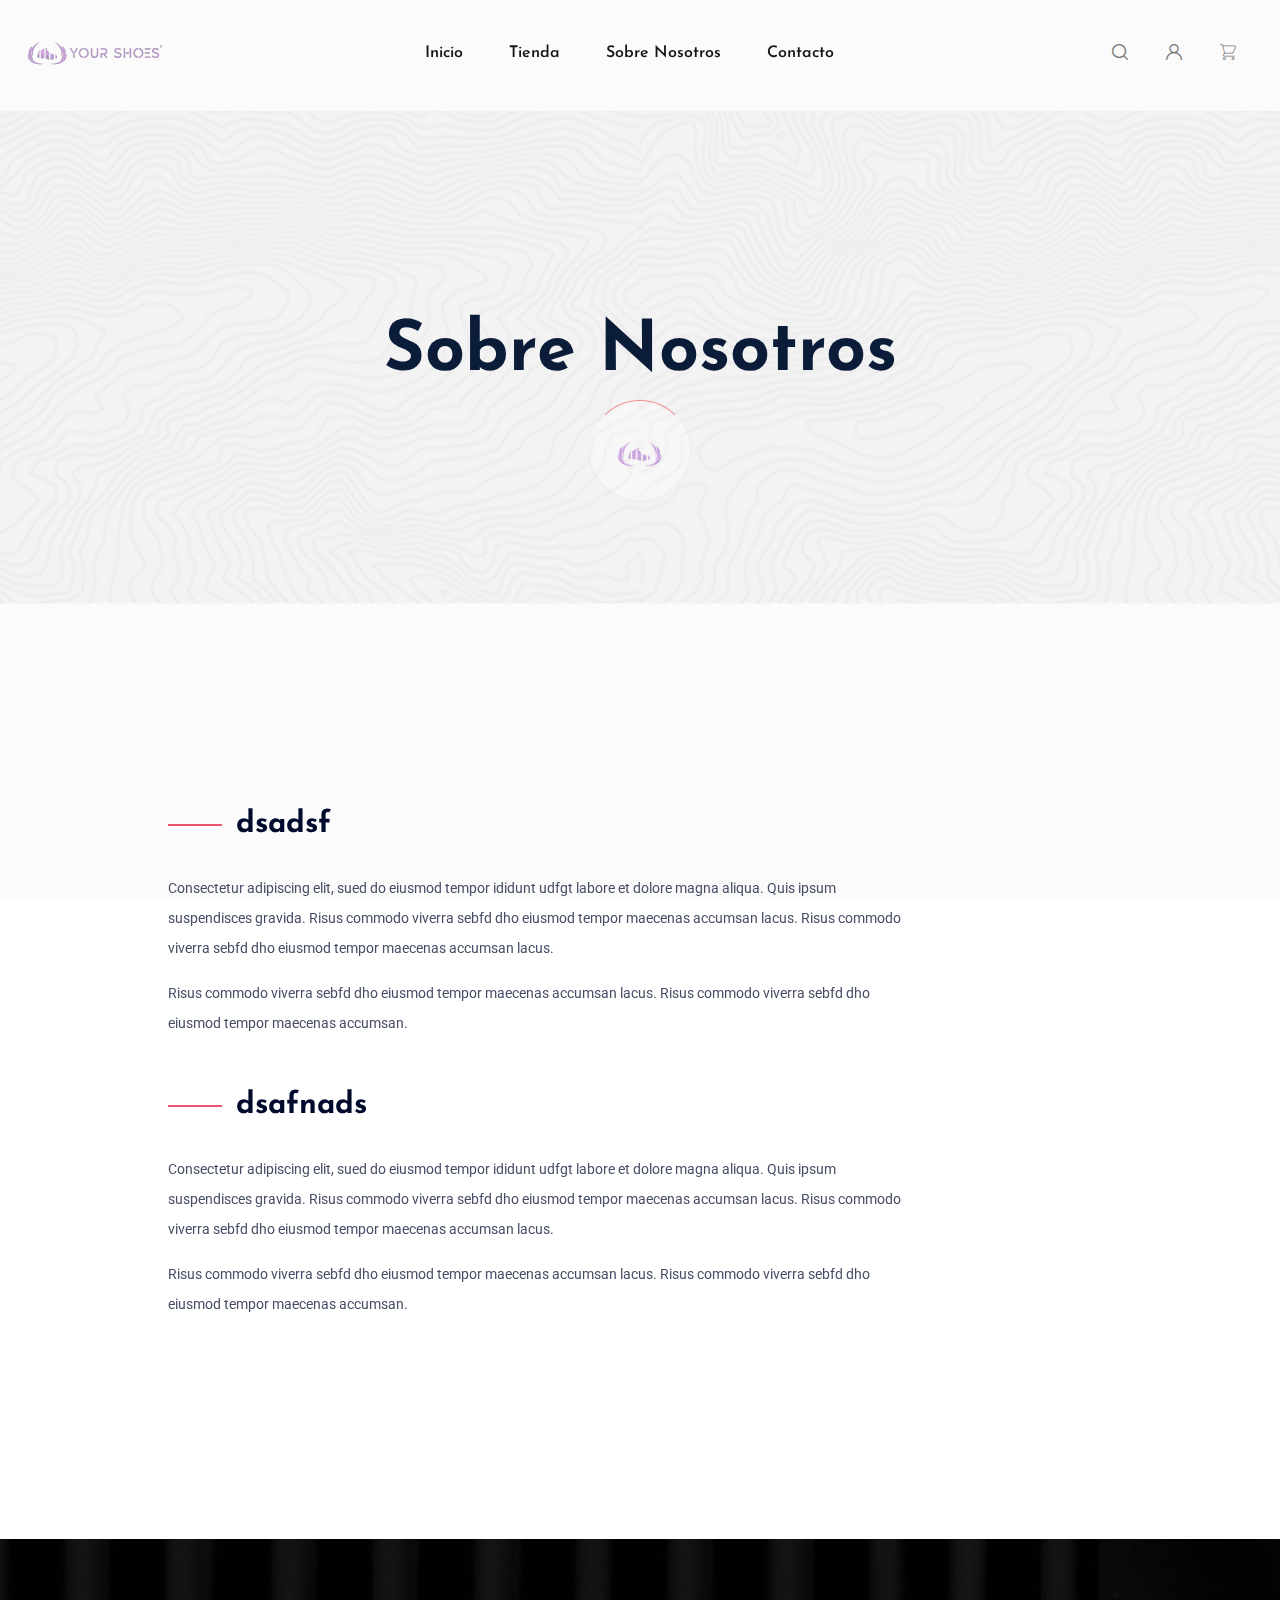
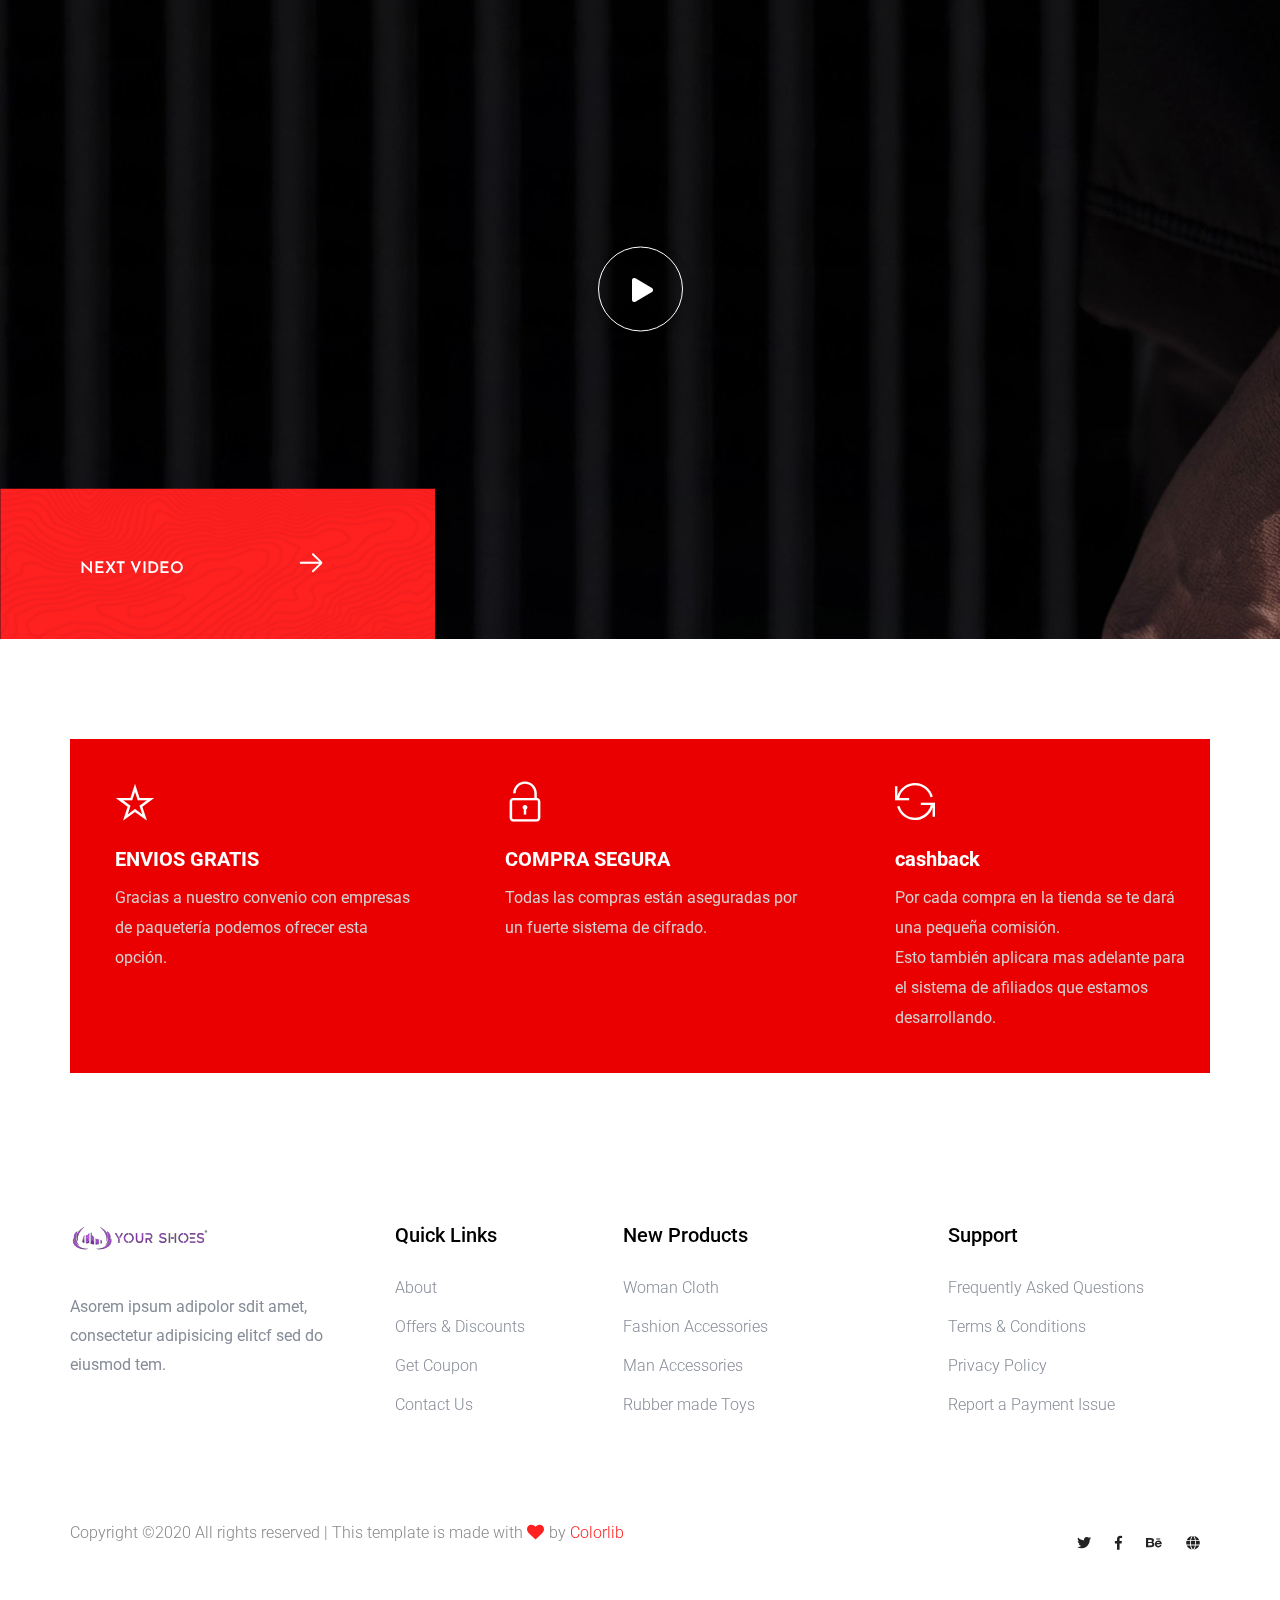
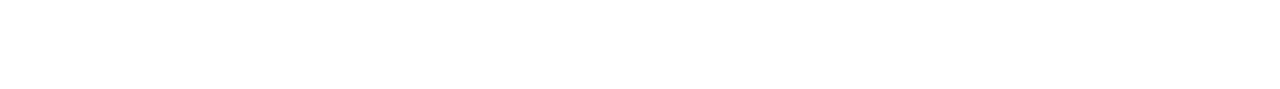
==== commit 0e75d58d: "se agrgaron los botones de carrito de compra y de usuario y mejoras visuales" ====
--- a/about.html
+++ b/about.html
@@ -30,7 +30,7 @@
             <div class="preloader-inner position-relative">
                 <div class="preloader-circle"></div>
                 <div class="preloader-img pere-text">
-                    <img src="assets/img/logo/logo.png" alt="">
+                    <img src="assets/img/logo/LOGO_SIN_FONDO.png" alt="">
                 </div>
             </div>
         </div>
@@ -65,6 +65,8 @@
                                         <span class="flaticon-search"></span>
                                     </div>
                                 </li>
+                                <li> <a href="login.html"><span class="flaticon-user"></span></a></li>
+                                <li><a href="cart.html"><span class="flaticon-shopping-cart"></span></a> </li>
                             </ul>
                         </div>
                     </div>
@@ -181,7 +183,7 @@
                             <div class="single-footer-caption mb-30">
                                 <!-- logo -->
                                 <div class="footer-logo">
-                                    <a href="index.html"><img src="assets/img/logo/logo2_footer.png" alt=""></a>
+                                    <a href="index.html"><img src="assets/img/logo/Terminado.png" alt=""></a>
                                 </div>
                                 <div class="footer-tittle">
                                     <div class="footer-pera">
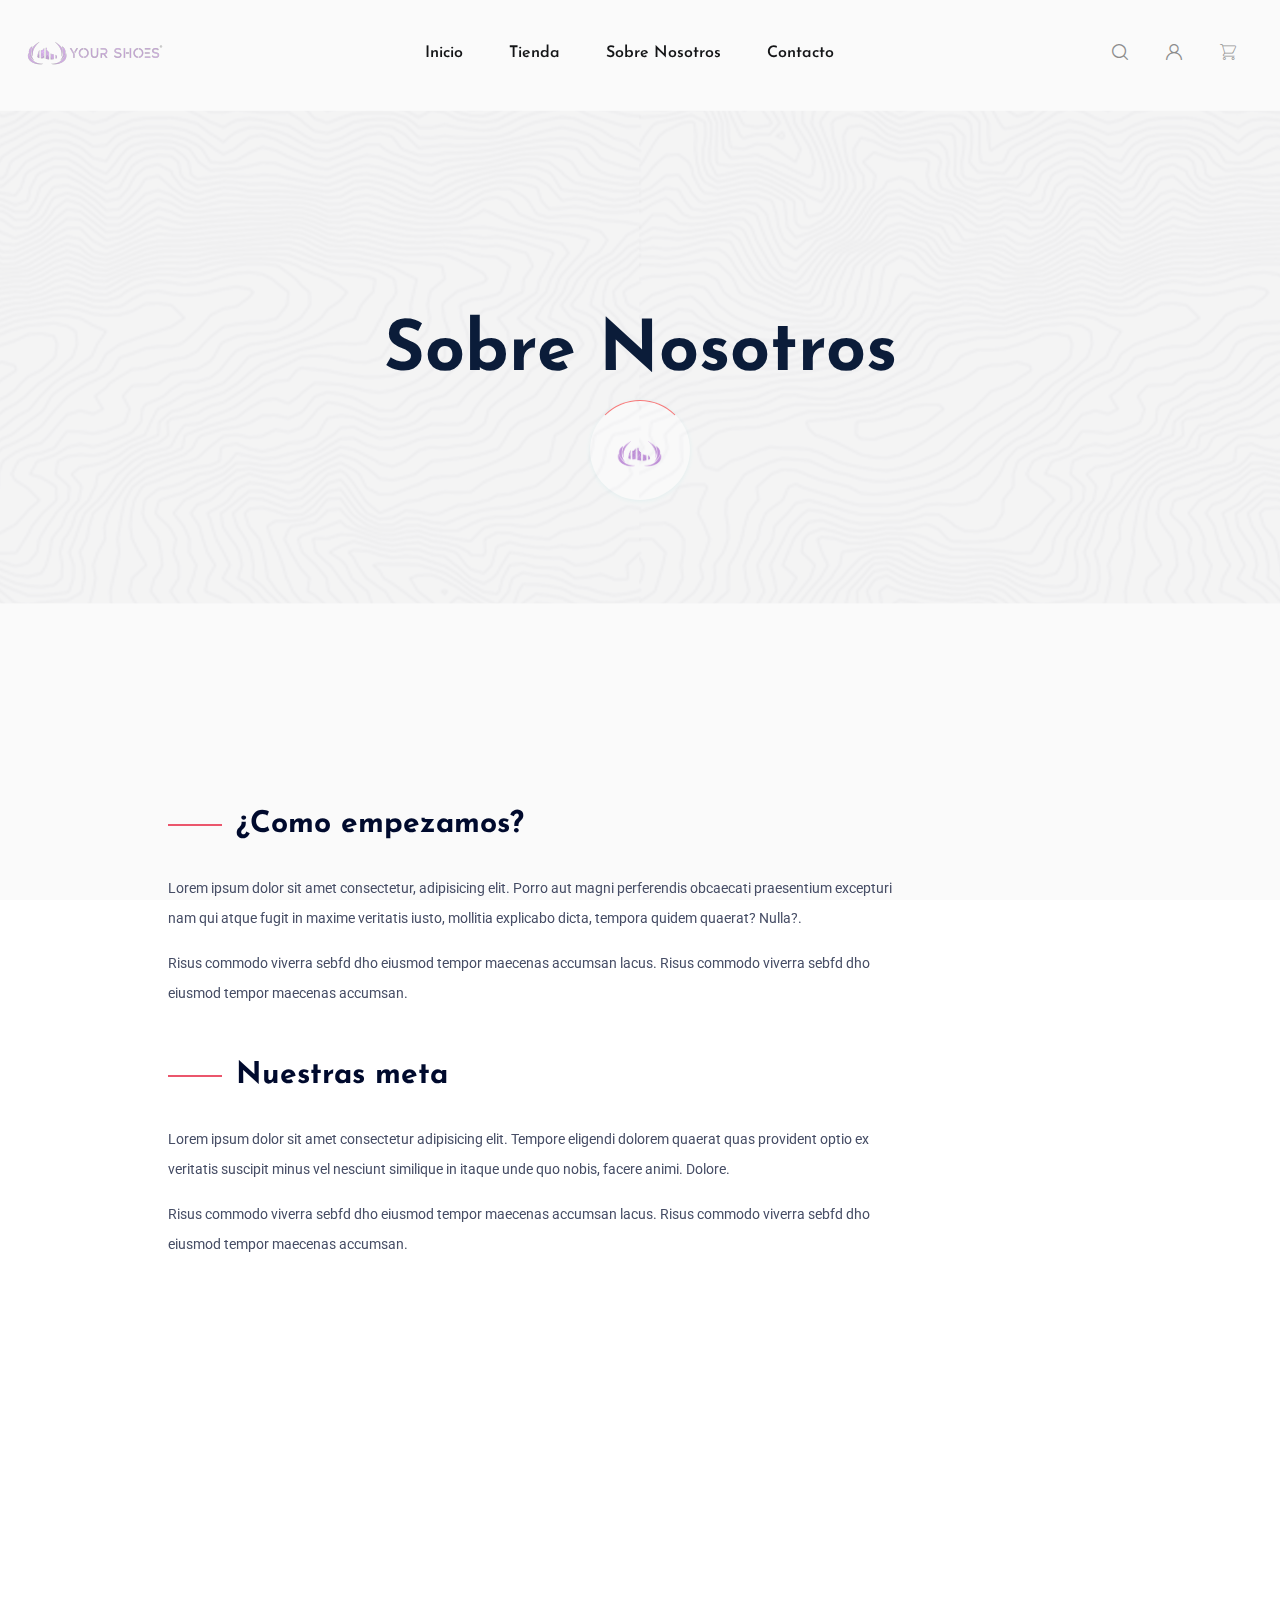
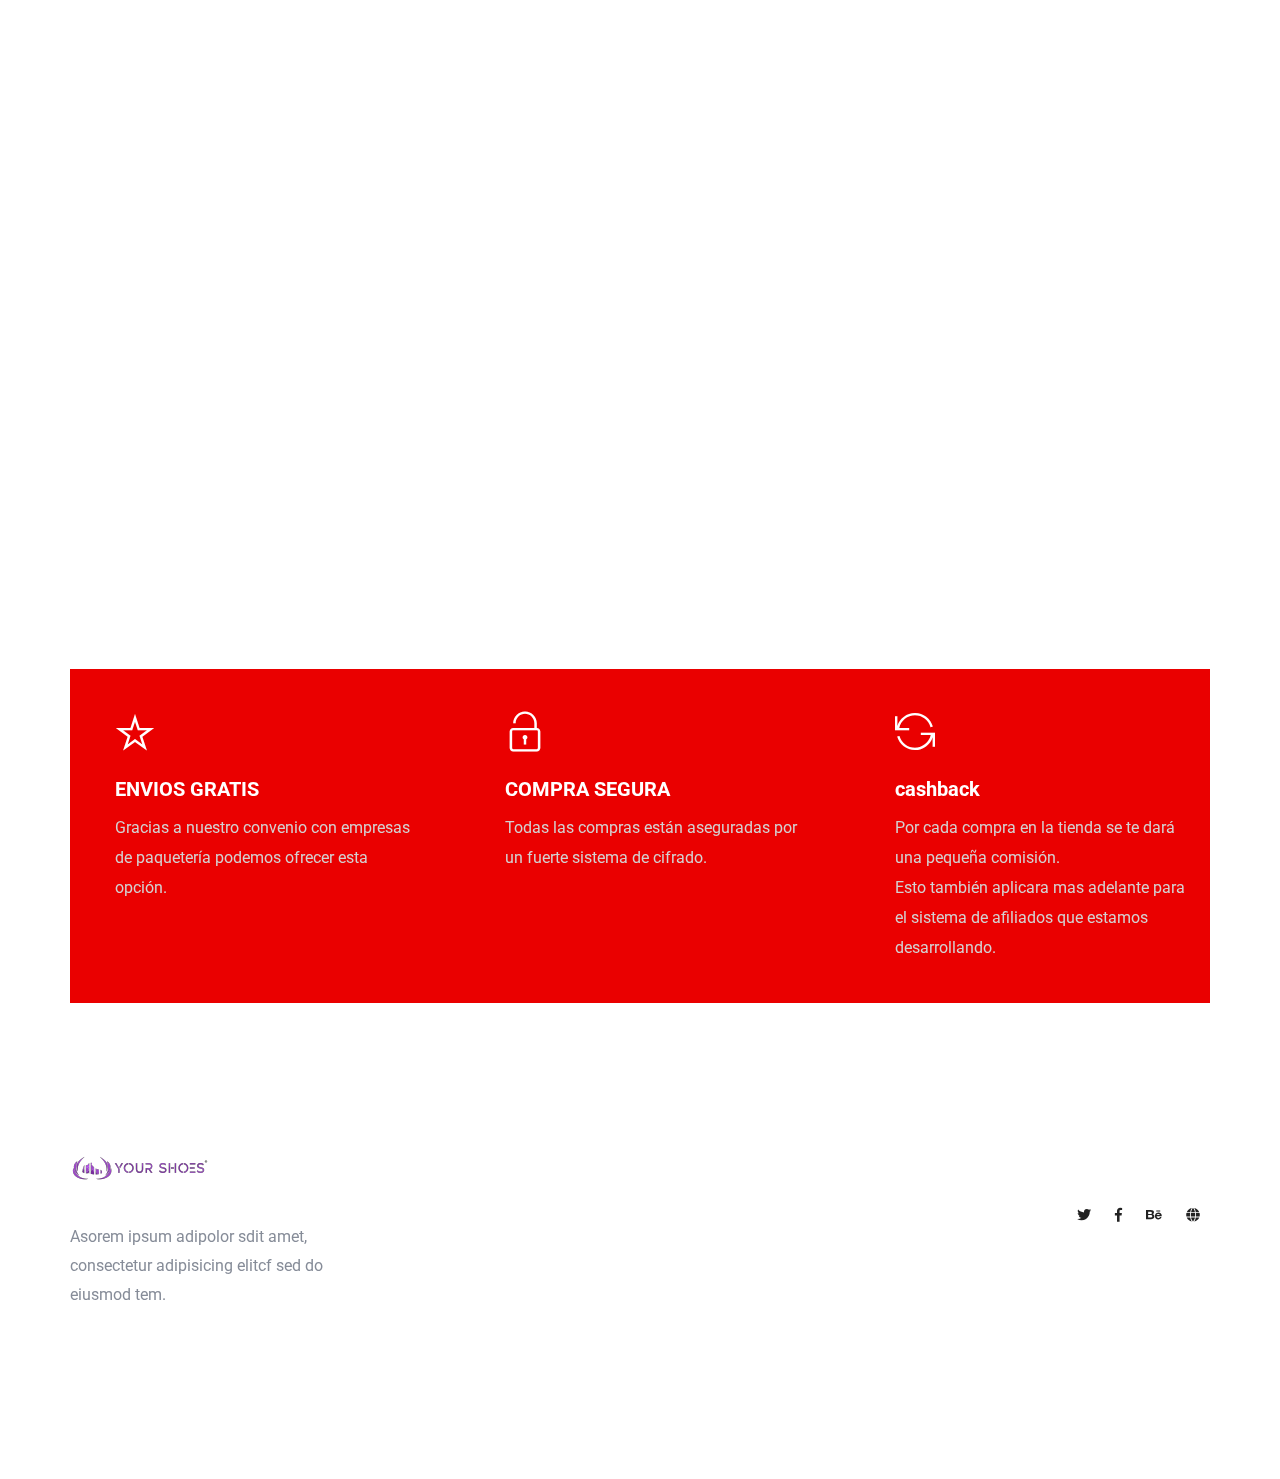
==== commit ab2db608: "se agrego el login" ====
--- a/about.html
+++ b/about.html
@@ -70,7 +70,7 @@
                             </ul>
                         </div>
                     </div>
-                    <!-- Mobile Menu -->
+                    <!-- menu telefonos -->
                     <div class="col-12">
                         <div class="mobile_menu d-block d-lg-none"></div>
                     </div>
@@ -101,15 +101,15 @@
                 <div class="row">
                     <div class="offset-xl-1 col-lg-8">
                         <div class="about-details-cap mb-50">
-                            <h4>dsadsf</h4>
-                            <p>Consectetur adipiscing elit, sued do eiusmod tempor ididunt udfgt labore et dolore magna aliqua. Quis ipsum suspendisces gravida. Risus commodo viverra sebfd dho eiusmod tempor maecenas accumsan lacus. Risus commodo viverra sebfd dho eiusmod tempor maecenas accumsan lacus.
+                            <h4>¿Como empezamos?</h4>
+                            <p>Lorem ipsum dolor sit amet consectetur, adipisicing elit. Porro aut magni perferendis obcaecati praesentium excepturi nam qui atque fugit in maxime veritatis iusto, mollitia explicabo dicta, tempora quidem quaerat? Nulla?.
                             </p>
                             <p> Risus commodo viverra sebfd dho eiusmod tempor maecenas accumsan lacus. Risus commodo viverra sebfd dho eiusmod tempor maecenas accumsan.</p>
                         </div>
 
                         <div class="about-details-cap mb-50">
-                            <h4>dsafnads</h4>
-                            <p>Consectetur adipiscing elit, sued do eiusmod tempor ididunt udfgt labore et dolore magna aliqua. Quis ipsum suspendisces gravida. Risus commodo viverra sebfd dho eiusmod tempor maecenas accumsan lacus. Risus commodo viverra sebfd dho eiusmod tempor maecenas accumsan lacus.
+                            <h4>Nuestras meta</h4>
+                            <p>Lorem ipsum dolor sit amet consectetur adipisicing elit. Tempore eligendi dolorem quaerat quas provident optio ex veritatis suscipit minus vel nesciunt similique in itaque unde quo nobis, facere animi. Dolore.
                             </p>
                             <p> Risus commodo viverra sebfd dho eiusmod tempor maecenas accumsan lacus. Risus commodo viverra sebfd dho eiusmod tempor maecenas accumsan.</p>
                         </div>
@@ -118,26 +118,21 @@
             </div>
         </div>
         <!-- About Details End -->
-        <!--? Video Area Start -->
-        <div class="video-area mb-100">
-            <div class="container-fluid">
-                <div class="row align-items-center">
-                    <div class="col-lg-12">
-                    <div class="video-wrap">
-                        <div class="play-btn "><a class="popup-video" href="https://www.youtube.com/watch?v=KMc6DyEJp04"><i class="fas fa-play"></i></a></div>
-                    </div>
-                    </div>
-                </div>
-                <!-- Arrow -->
-                <div class="thumb-content-box">
-                    <div class="thumb-content">
-                        <h3>Next Video</h3>
-                        <a href="#"> <i class="flaticon-arrow"></i></a>
-                    </div>
-                </div>
-            </div>
-        </div>
-        <!-- Video Area End -->
+        <!--? Video -->
+        <div class="row">
+            <div class="col-12">
+                <div class="embed-responsive embed-responsive-16by9">
+                    <iframe class="embed-responsive-item" src="https://www.youtube.com/embed/yshNZlWezDk" frameborder="0" allowfullscreen></iframe>
+                </div>
+            </div>
+        </div>
+                
+        <div class="row justify-content-center">
+            <div class="col-xl-7 col-lg-8 col-md-10">
+                <div class="section-tittle mb-70 text-center"></div>
+            </div> 
+        </div>
+
         <!--? Shop Method Start-->
         <div class="shop-method-area">
             <div class="container">
@@ -193,53 +188,7 @@
                             </div>
                         </div>
                     </div>
-                    <div class="col-xl-2 col-lg-3 col-md-3 col-sm-5">
-                        <div class="single-footer-caption mb-50">
-                            <div class="footer-tittle">
-                                <h4>Quick Links</h4>
-                                <ul>
-                                    <li><a href="#">About</a></li>
-                                    <li><a href="#"> Offers & Discounts</a></li>
-                                    <li><a href="#"> Get Coupon</a></li>
-                                    <li><a href="#">  Contact Us</a></li>
-                                </ul>
-                            </div>
-                        </div>
-                    </div>
-                    <div class="col-xl-3 col-lg-3 col-md-4 col-sm-7">
-                        <div class="single-footer-caption mb-50">
-                            <div class="footer-tittle">
-                                <h4>New Products</h4>
-                                <ul>
-                                    <li><a href="#">Woman Cloth</a></li>
-                                    <li><a href="#">Fashion Accessories</a></li>
-                                    <li><a href="#"> Man Accessories</a></li>
-                                    <li><a href="#"> Rubber made Toys</a></li>
-                                </ul>
-                            </div>
-                        </div>
-                    </div>
-                    <div class="col-xl-3 col-lg-3 col-md-5 col-sm-7">
-                        <div class="single-footer-caption mb-50">
-                            <div class="footer-tittle">
-                                <h4>Support</h4>
-                                <ul>
-                                    <li><a href="#">Frequently Asked Questions</a></li>
-                                    <li><a href="#">Terms & Conditions</a></li>
-                                    <li><a href="#">Privacy Policy</a></li>
-                                    <li><a href="#">Report a Payment Issue</a></li>
-                                </ul>
-                            </div>
-                        </div>
-                    </div>
-                </div>
                 <!-- Footer bottom -->
-                <div class="row align-items-center">
-                    <div class="col-xl-7 col-lg-8 col-md-7">
-                        <div class="footer-copy-right">
-                            <p>Copyright ©2020 All rights reserved | This template is made with <i class="fa fa-heart" aria-hidden="true"></i>  by <a href="https://colorlib.com/">Colorlib</a></p>                   
-                        </div>
-                    </div>
                     <div class="col-xl-5 col-lg-4 col-md-5">
                         <div class="footer-copy-right f-right">
                             <!-- social -->
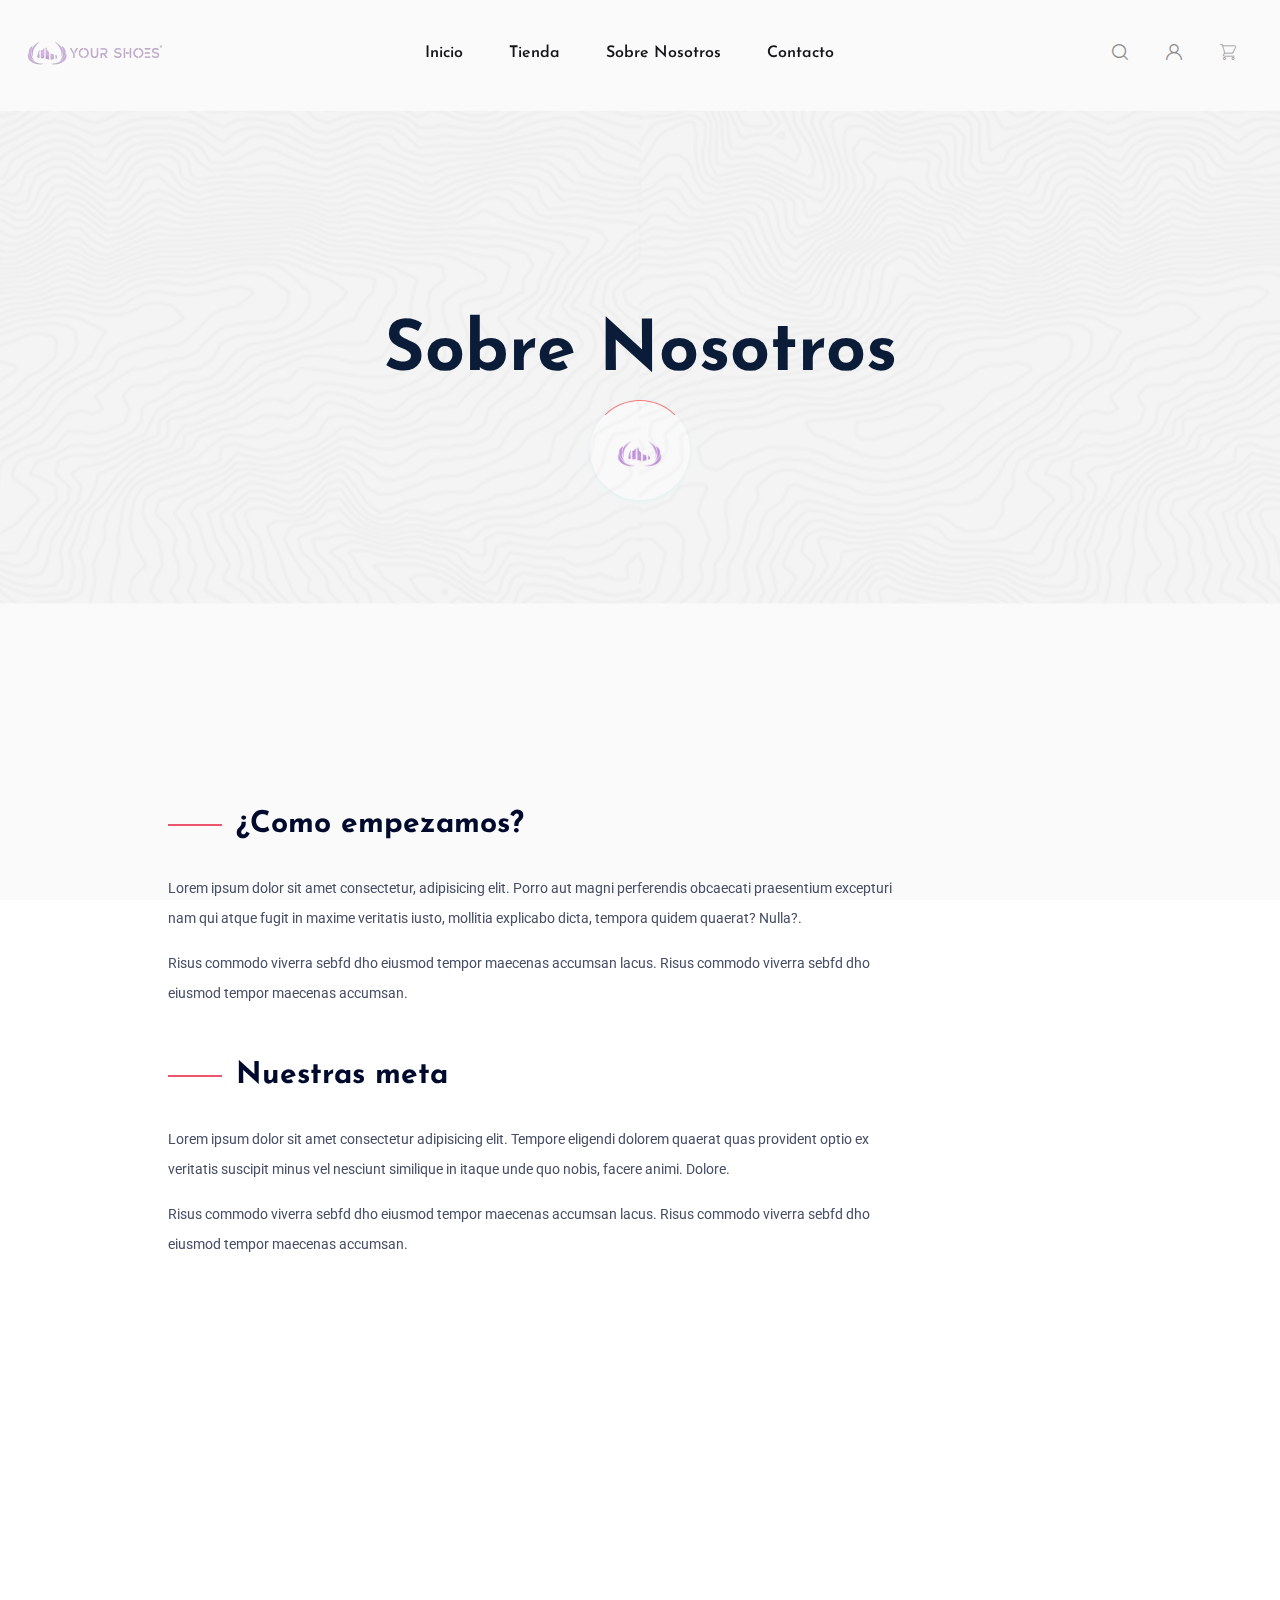
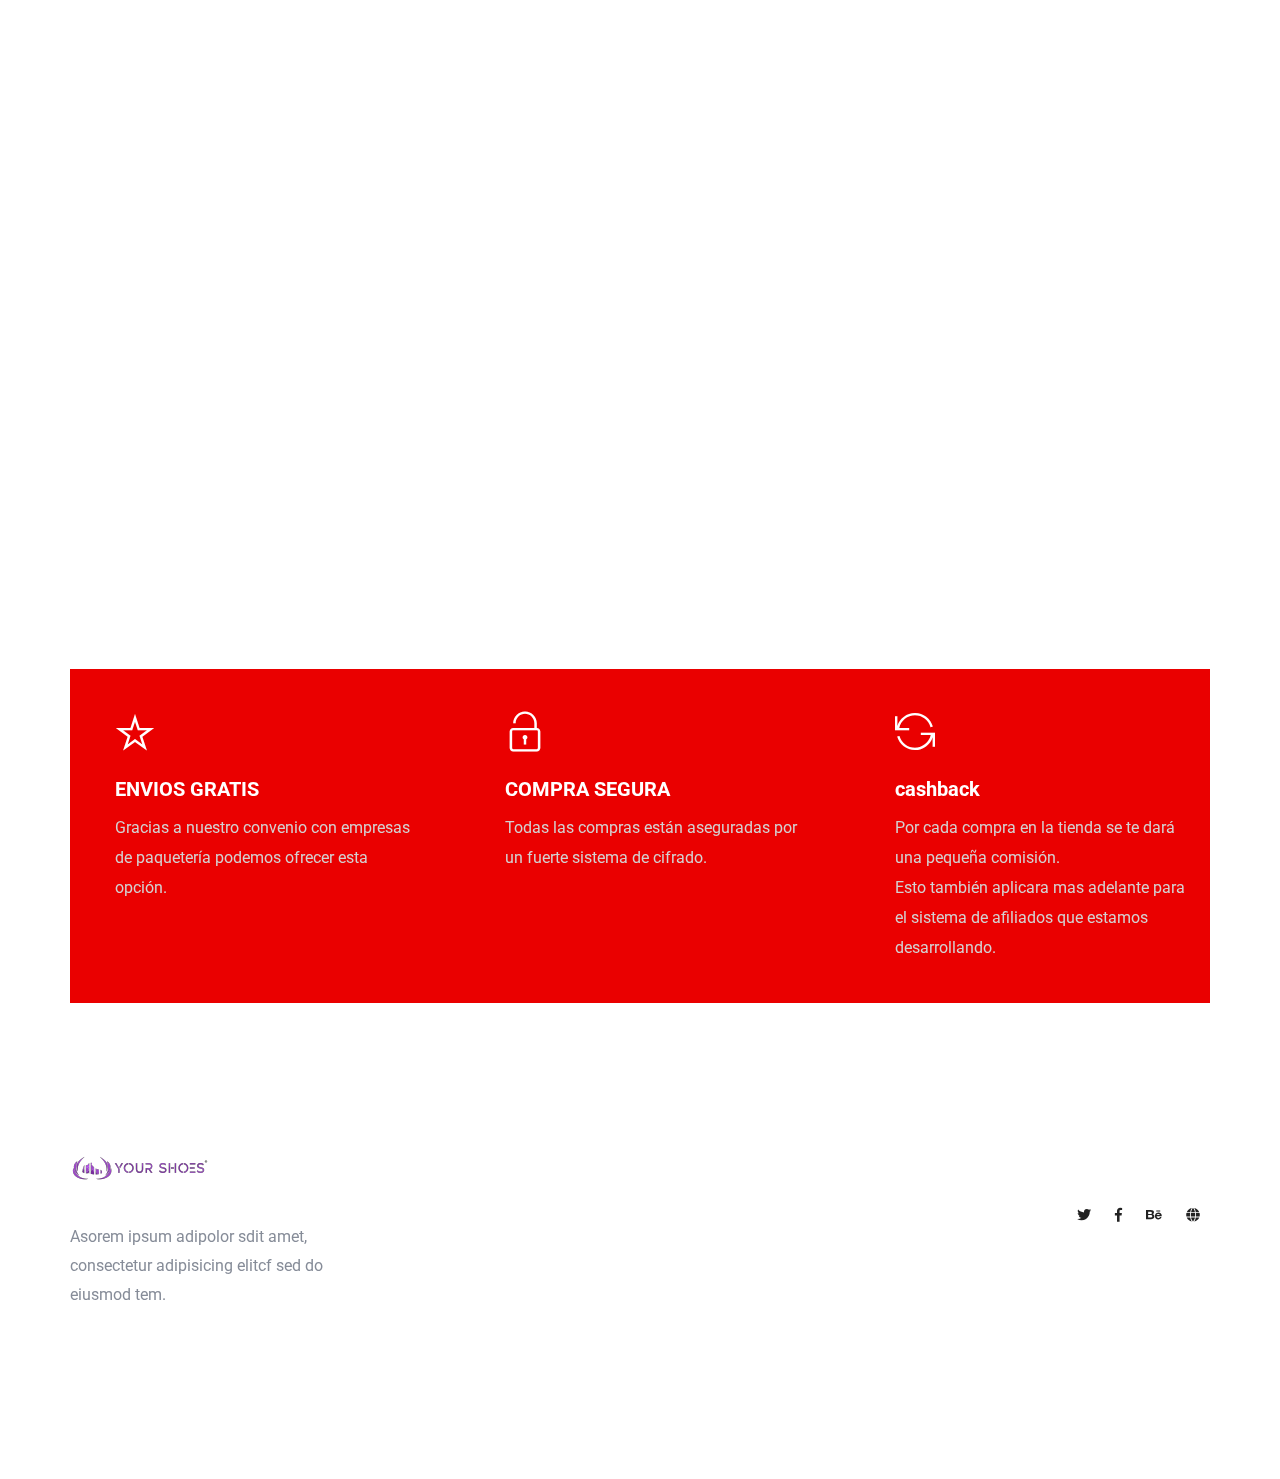
==== commit 54981517: "version beta" ====
--- a/about.html
+++ b/about.html
@@ -194,7 +194,7 @@
                             <!-- social -->
                             <div class="footer-social">
                                 <a href="#"><i class="fab fa-twitter"></i></a>
-                                <a href="https://www.facebook.com/sai4ull"><i class="fab fa-facebook-f"></i></a>
+                                <a href="#"><i class="fab fa-facebook-f"></i></a>
                                 <a href="#"><i class="fab fa-behance"></i></a>
                                 <a href="#"><i class="fas fa-globe"></i></a>
                             </div>
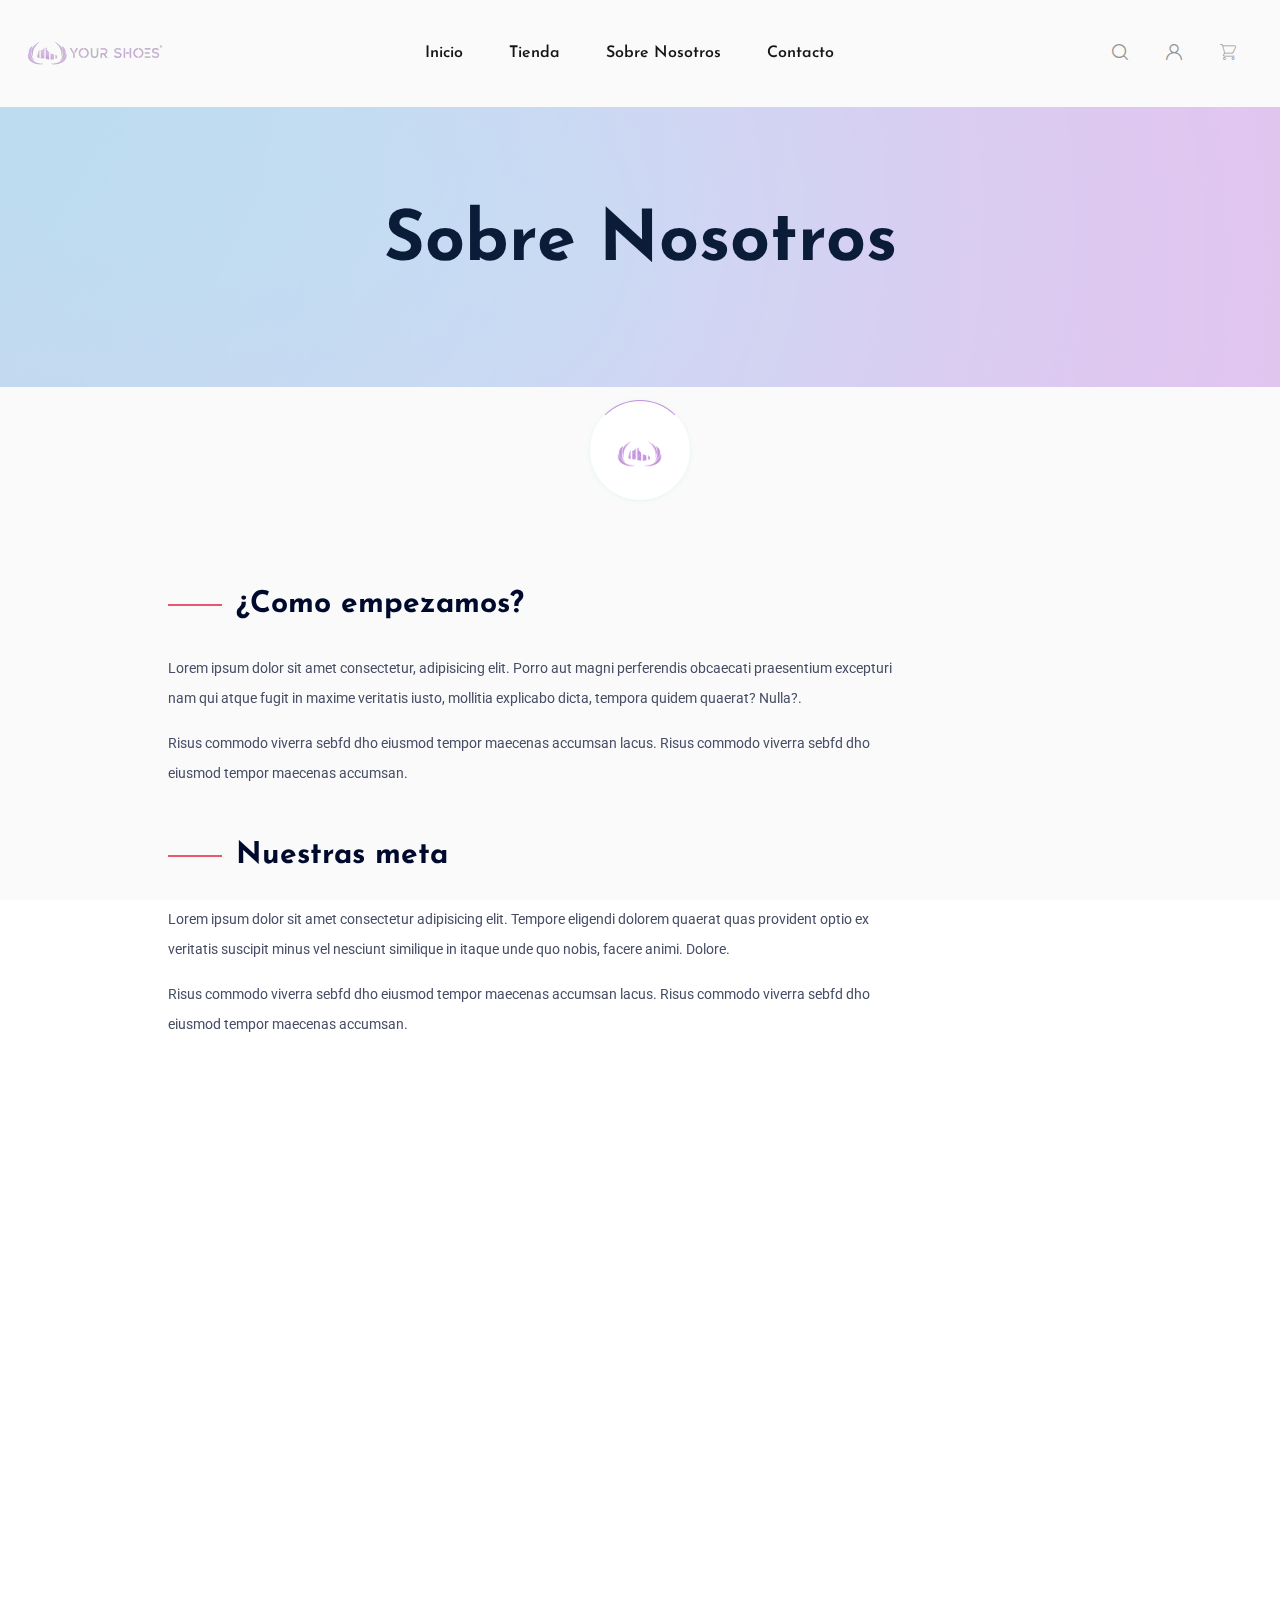
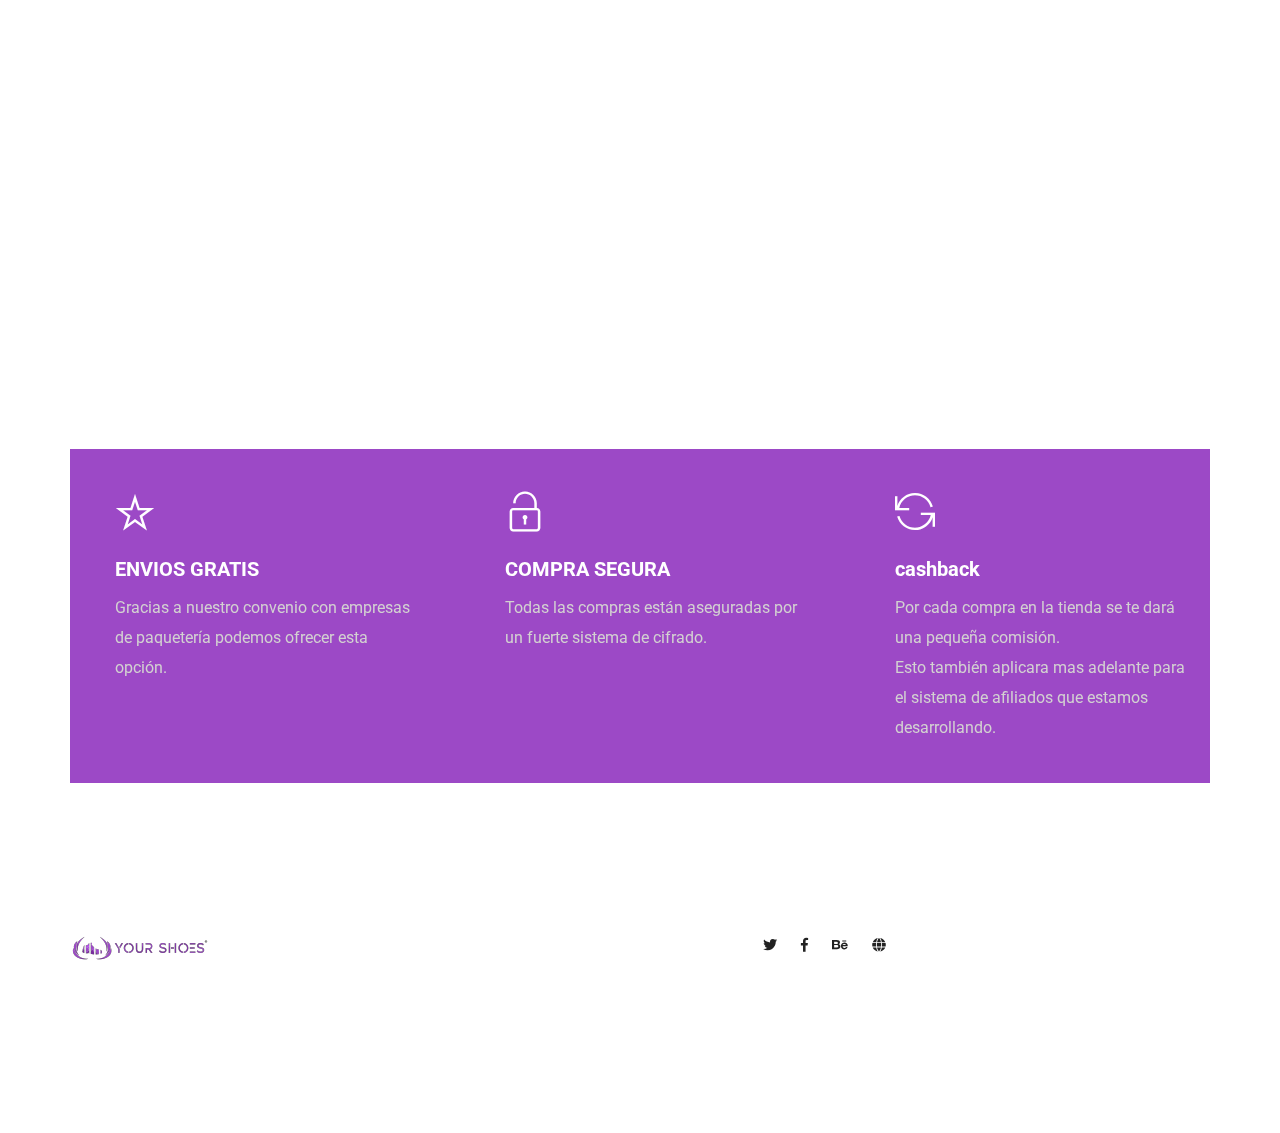
==== commit c453e9b9: "se agregaron los primeros productos" ====
--- a/about.html
+++ b/about.html
@@ -133,7 +133,7 @@
             </div> 
         </div>
 
-        <!--? Shop Method Start-->
+        <!-- caracteristicas tienda-->
         <div class="shop-method-area">
             <div class="container">
                 <div class="method-wrapper">
@@ -166,7 +166,7 @@
                 </div>
             </div>
         </div>
-        <!-- Shop Method End-->
+        <!-- fin caracteristicas -->
     </main>
     <footer>
         <!-- Footer Start-->
@@ -182,15 +182,15 @@
                                 </div>
                                 <div class="footer-tittle">
                                     <div class="footer-pera">
-                                        <p>Asorem ipsum adipolor sdit amet, consectetur adipisicing elitcf sed do eiusmod tem.</p>
+                                        <p></p>
                                 </div>
                                 </div>
                             </div>
                         </div>
                     </div>
-                <!-- Footer bottom -->
+                <!-- lugar redes sociales -->
                     <div class="col-xl-5 col-lg-4 col-md-5">
-                        <div class="footer-copy-right f-right">
+                        <div class="footer-copy-right f-right"></div>
                             <!-- social -->
                             <div class="footer-social">
                                 <a href="#"><i class="fab fa-twitter"></i></a>
@@ -203,18 +203,18 @@
                 </div>
             </div>
         </div>
-        <!-- Footer End-->
+        <!-- redes -->
     </footer>
-    <!--? Search model Begin -->
+    <!-- buscador -->
     <div class="search-model-box">
         <div class="h-100 d-flex align-items-center justify-content-center">
             <div class="search-close-btn">+</div>
             <form class="search-model-form">
-                <input type="text" id="search-input" placeholder="Searching key.....">
+                <input type="text" id="search-input" placeholder="¿Que buscas?">
             </form>
         </div>
     </div>
-    <!-- Search model end -->
+    <!-- fin buscador -->
 
     <!-- JS here -->
 
--- a/assets/css/style.css
+++ b/assets/css/style.css
@@ -17,4 +17,4 @@
     background:#f9fafc}.
 .white-color{color:#fff}.black-color{color:#16161a}.theme-color{color:#ff2020}
     .boxed-btn{background:#fff;color:#fff !important;display:inline-block;padding:18px 44px;font-family:"Josefin Sans",sans-serif;font-size:14px;font-weight:400;border:0;border:1px solid #ff2020;letter-spacing:3px;text-align:center;text-transform:uppercase;cursor:pointer}
-            .boxed-btn:hover{background:#ff2020;color:#000 !important;border:1px solid #ff2020}.boxed-btn:focus{outline:none}.boxed-btn.large-width{width:220px}[data-overlay]{position:relative;background-size:cover;background-repeat:no-repeat;background-position:center center}[data-overlay]::before{position:absolute;left:0;top:0;right:0;bottom:0;content:""}[data-opacity="1"]::before{opacity:0.1}[data-opacity="2"]::before{opacity:0.2}[data-opacity="3"]::before{opacity:0.3}[data-opacity="4"]::before{opacity:0.4}[data-opacity="5"]::before{opacity:0.5}[data-opacity="6"]::before{opacity:0.6}[data-opacity="7"]::before{opacity:0.7}[data-opacity="8"]::before{opacity:0.8}[data-opacity="9"]::before{opacity:0.9}body{font-family:"Roboto",sans-serif;font-weight:normal;font-style:normal}h1,h2,h3,h4,h5,h6{font-family:"Josefin Sans",sans-serif;color:#0b1c39;margin-top:0px;font-style:normal;font-weight:500;text-transform:normal}p{font-family:"Roboto",sans-serif;color:#777;font-size:16px;line-height:30px;margin-bottom:15px;font-weight:normal}span{font-family:"Josefin Sans",sans-serif}.bg-img-1{background-image:url(../img/slider/slider-img-1.jpg)}.bg-img-2{background-image:url(../img/background-img/bg-img-2.jpg)}.cta-bg-1{background-image:url(../img/background-img/bg-img-3.jpg)}.img{max-width:100%;-webkit-transition:all .3s ease-out 0s;-moz-transition:all .3s ease-out 0s;-ms-transition:all .3s ease-out 0s;-o-transition:all .3s ease-out 0s;transition:all .3s ease-out 0s}.f-left{float:left}.f-right{float:right}.fix{overflow:hidden}.clear{clear:both}a,.button{-webkit-transition:all .3s ease-out 0s;-moz-transition:all .3s ease-out 0s;-ms-transition:all .3s ease-out 0s;-o-transition:all .3s ease-out 0s;transition:all .3s ease-out 0s}a:focus,.button:focus{text-decoration:none;outline:none}ul{list-style:none;margin:0;padding:0}a{color:#635c5c}a:hover{color:#fff}a:focus,a:hover,.portfolio-cat a:hover,.footer -menu li a:hover{text-decoration:none}a,button{color:#fff;outline:medium none}button:focus,input:focus,input:focus,textarea,textarea:focus{outline:0}.uppercase{text-transform:uppercase}input:focus::-moz-placeholder{opacity:0;-webkit-transition:.4s;-o-transition:.4s;transition:.4s}.capitalize{text-transform:capitalize}.theme-overlay{position:relative}.theme-overlay::before{background:#1696e7 none repeat scroll 0 0;content:"";height:100%;left:0;opacity:0.6;position:absolute;top:0;width:100%}.overlay{position:relative;z-index:0}.overlay::before{position:absolute;content:"";top:0;left:0;width:100%;height:100%;z-index:-1}.overlay2{position:relative;z-index:0}.overlay2::before{position:absolute;content:"";background-color:#2E2200;top:0;left:0;width:100%;height:100%;z-index:-1;opacity:0.5}.section-padding{padding-top:120px;padding-bottom:120px}.separator{border-top:1px solid #f2f2f2}.mb-90{margin-bottom:90px}@media (max-width: 767px){.mb-90{margin-bottom:30px}}@media (min-width: 768px) and (max-width: 991px){.mb-90{margin-bottom:45px}}.owl-carousel .owl-nav div{background:rgba(255,255,255,0.8) none repeat scroll 0 0;height:40px;left:20px;line-height:40px;font-size:22px;color:#646464;opacity:1;visibility:visible;position:absolute;text-align:center;top:50%;transform:translateY(-50%);transition:all 0.3s ease 0s;width:40px}.owl-carousel .owl-nav div.owl-next{left:auto;right:-30px}.owl-carousel .owl-nav div.owl-next i{position:relative;right:0;top:1px}.owl-carousel .owl-nav div.owl-prev i{position:relative;right:1px;top:0px}.owl-carousel:hover .owl-nav div{opacity:1;visibility:visible}.owl-carousel:hover .owl-nav div:hover{color:#fff;background:#ff3500}.btn{background:#ff2020;font-family:"Josefin Sans",sans-serif;text-transform:uppercase;color:#fff;font-size:16px;font-weight:600;letter-spacing:0.03em;padding:30px 28px;border-radius:0px;display:inline-block;line-height:0;cursor:pointer;margin-bottom:0;margin:10px;cursor:pointer;transition:color 0.4s linear;position:relative;z-index:1;-moz-user-select:none;border:0;overflow:hidden;margin:0}.btn::before{content:"";position:absolute;left:0;top:0;width:100%;height:100%;background:#4a4a4b;z-index:1;transition:transform 0.5s;transition-timing-function:ease;transform-origin:0 0;transition-timing-function:cubic-bezier(0.5, 1.6, 0.4, 0.7);transform:scaleX(0);border-radius:0px}.btn:hover::before{transform:scaleX(1);color:#fff !important;z-index:-1}.header-btn{padding:25px 28px !important}@media (min-width: 1200px) and (max-width: 1400px){.header-btn{padding:25px 21px !important}}.btn.focus,.btn:focus{outline:0;box-shadow:none}.hero-btn{padding:25px 29px;background:#4a4a4b}.hero-btn::before{background:#ff2020}.black-btn{background:#000;box-shadow:0px 20px 50px 0px rgba(22,22,22,0.2);transform:translateY(0px);cursor:pointer;display:inline-block;font-size:18px;font-weight:400;letter-spacing:1px;line-height:0;margin-bottom:0;padding:27px 44px;border-radius:25px}.black-btn:hover{box-shadow:0px 20px 50px 0px rgba(12,9,9,0.2);transform:translateY(-3px)}.shop1-btn{box-shadow:0px 20px 50px 0px rgba(37,119,253,0.2)}.border-btn{background:none;-moz-user-select:none;border:2px solid #ff2020;padding:18px 38px;margin:10px;text-transform:capitalize;color:#ff2020;cursor:pointer;display:inline-block;font-size:14px;font-weight:500;letter-spacing:1px;margin-bottom:0;border-radius:5px;position:relative;transition:color 0.4s linear;position:relative;overflow:hidden;margin:0}.border-btn::before{border:2px solid transparent;content:"";position:absolute;left:0;top:0;width:100%;height:100%;background:#ff2020;z-index:-1;transition:transform 0.5s;transition-timing-function:ease;transform-origin:0 0;transition-timing-function:cubic-bezier(0.5, 1.6, 0.4, 0.7);transform:scaleY(0)}.border-btn:hover::before{transform:scaleY(1);order:2px solid transparent}.border-btn.border-btn2{padding:17px 52px}.send-btn{background:#ff2020;color:#fff;font-size:14px;width:100%;height:55px;border:none;border-radius:5px;cursor:pointer;transition:color 0.4s linear;position:relative;overflow:hidden;z-index:1}.send-btn::before{border:2px solid transparent;content:"";position:absolute;left:0;top:0;width:100%;height:100%;background:#e6373d;color:#ff2020;z-index:-1;transition:transform 0.5s;transition-timing-function:ease;transform-origin:0 0;transition-timing-function:cubic-bezier(0.5, 1.6, 0.4, 0.7);transform:scaleX(0)}.send-btn:hover::before{transform:scaleY(1);order:2px solid transparent;color:red}.breadcrumb>.active{color:#888}#scrollUp{background:#ff2020;height:50px;width:50px;right:31px;bottom:18px;color:#fff;font-size:20px;text-align:center;border-radius:50%;line-height:48px;border:2px solid transparent}@media (max-width: 575px){#scrollUp{right:16px}}#scrollUp:hover{color:#fff}.sticky-bar{left:0;margin:auto;position:fixed;top:0;width:100%;-webkit-box-shadow:0 10px 15px rgba(25,25,25,0.1);box-shadow:0 10px 15px rgba(25,25,25,0.1);z-index:9999;-webkit-animation:300ms ease-in-out 0s normal none 1 running fadeInDown;animation:300ms ease-in-out 0s normal none 1 running fadeInDown;-webkit-box-shadow:0 10px 15px rgba(25,25,25,0.1);background:#fff}.mt-5{margin-top:5px}.mt-10{margin-top:10px}.mt-15{margin-top:15px}.mt-20{margin-top:20px}.mt-25{margin-top:25px}.mt-30{margin-top:30px}.mt-35{margin-top:35px}.mt-40{margin-top:40px}.mt-45{margin-top:45px}.mt-50{margin-top:50px}.mt-55{margin-top:55px}.mt-60{margin-top:60px}.mt-65{margin-top:65px}.mt-70{margin-top:70px}.mt-75{margin-top:75px}.mt-80{margin-top:80px}.mt-85{margin-top:85px}.mt-90{margin-top:90px}.mt-95{margin-top:95px}.mt-100{margin-top:100px}.mt-105{margin-top:105px}.mt-110{margin-top:110px}.mt-115{margin-top:115px}.mt-120{margin-top:120px}.mt-125{margin-top:125px}.mt-130{margin-top:130px}.mt-135{margin-top:135px}.mt-140{margin-top:140px}.mt-145{margin-top:145px}.mt-150{margin-top:150px}.mt-155{margin-top:155px}.mt-160{margin-top:160px}.mt-165{margin-top:165px}.mt-170{margin-top:170px}.mt-175{margin-top:175px}.mt-180{margin-top:180px}.mt-185{margin-top:185px}.mt-190{margin-top:190px}.mt-195{margin-top:195px}.mt-200{margin-top:200px}.mb-5{margin-bottom:5px}.mb-10{margin-bottom:10px}.mb-15{margin-bottom:15px}.mb-20{margin-bottom:20px}.mb-25{margin-bottom:25px}.mb-30{margin-bottom:30px}.mb-35{margin-bottom:35px}.mb-40{margin-bottom:40px}.mb-45{margin-bottom:45px}.mb-50{margin-bottom:50px}.mb-55{margin-bottom:55px}.mb-60{margin-bottom:60px}.mb-65{margin-bottom:65px}.mb-70{margin-bottom:70px}.mb-75{margin-bottom:75px}.mb-80{margin-bottom:80px}.mb-85{margin-bottom:85px}.mb-90{margin-bottom:90px}.mb-95{margin-bottom:95px}.mb-100{margin-bottom:100px}.mb-105{margin-bottom:105px}.mb-110{margin-bottom:110px}.mb-115{margin-bottom:115px}.mb-120{margin-bottom:120px}.mb-125{margin-bottom:125px}.mb-130{margin-bottom:130px}.mb-135{margin-bottom:135px}.mb-140{margin-bottom:140px}.mb-145{margin-bottom:145px}.mb-150{margin-bottom:150px}.mb-155{margin-bottom:155px}.mb-160{margin-bottom:160px}.mb-165{margin-bottom:165px}.mb-170{margin-bottom:170px}.mb-175{margin-bottom:175px}.mb-180{margin-bottom:180px}.mb-185{margin-bottom:185px}.mb-190{margin-bottom:190px}.mb-195{margin-bottom:195px}.mb-200{margin-bottom:200px}.ml-5{margin-left:5px}.ml-10{margin-left:10px}.ml-15{margin-left:15px}.ml-20{margin-left:20px}.ml-25{margin-left:25px}.ml-30{margin-left:30px}.ml-35{margin-left:35px}.ml-40{margin-left:40px}.ml-45{margin-left:45px}.ml-50{margin-left:50px}.ml-55{margin-left:55px}.ml-60{margin-left:60px}.ml-65{margin-left:65px}.ml-70{margin-left:70px}.ml-75{margin-left:75px}.ml-80{margin-left:80px}.ml-85{margin-left:85px}.ml-90{margin-left:90px}.ml-95{margin-left:95px}.ml-100{margin-left:100px}.ml-105{margin-left:105px}.ml-110{margin-left:110px}.ml-115{margin-left:115px}.ml-120{margin-left:120px}.ml-125{margin-left:125px}.ml-130{margin-left:130px}.ml-135{margin-left:135px}.ml-140{margin-left:140px}.ml-145{margin-left:145px}.ml-150{margin-left:150px}.ml-155{margin-left:155px}.ml-160{margin-left:160px}.ml-165{margin-left:165px}.ml-170{margin-left:170px}.ml-175{margin-left:175px}.ml-180{margin-left:180px}.ml-185{margin-left:185px}.ml-190{margin-left:190px}.ml-195{margin-left:195px}.ml-200{margin-left:200px}.mr-5{margin-right:5px}.mr-10{margin-right:10px}.mr-15{margin-right:15px}.mr-20{margin-right:20px}.mr-25{margin-right:25px}.mr-30{margin-right:30px}.mr-35{margin-right:35px}.mr-40{margin-right:40px}.mr-45{margin-right:45px}.mr-50{margin-right:50px}.mr-55{margin-right:55px}.mr-60{margin-right:60px}.mr-65{margin-right:65px}.mr-70{margin-right:70px}.mr-75{margin-right:75px}.mr-80{margin-right:80px}.mr-85{margin-right:85px}.mr-90{margin-right:90px}.mr-95{margin-right:95px}.mr-100{margin-right:100px}.mr-105{margin-right:105px}.mr-110{margin-right:110px}.mr-115{margin-right:115px}.mr-120{margin-right:120px}.mr-125{margin-right:125px}.mr-130{margin-right:130px}.mr-135{margin-right:135px}.mr-140{margin-right:140px}.mr-145{margin-right:145px}.mr-150{margin-right:150px}.mr-155{margin-right:155px}.mr-160{margin-right:160px}.mr-165{margin-right:165px}.mr-170{margin-right:170px}.mr-175{margin-right:175px}.mr-180{margin-right:180px}.mr-185{margin-right:185px}.mr-190{margin-right:190px}.mr-195{margin-right:195px}.mr-200{margin-right:200px}.pt-5{padding-top:5px}.pt-10{padding-top:10px}.pt-15{padding-top:15px}.pt-20{padding-top:20px}.pt-25{padding-top:25px}.pt-30{padding-top:30px}.pt-35{padding-top:35px}.pt-40{padding-top:40px}.pt-45{padding-top:45px}.pt-50{padding-top:50px}.pt-55{padding-top:55px}.pt-60{padding-top:60px}.pt-65{padding-top:65px}.pt-70{padding-top:70px}.pt-75{padding-top:75px}.pt-80{padding-top:80px}.pt-85{padding-top:85px}.pt-90{padding-top:90px}.pt-95{padding-top:95px}.pt-100{padding-top:100px}.pt-105{padding-top:105px}.pt-110{padding-top:110px}.pt-115{padding-top:115px}.pt-120{padding-top:120px}.pt-125{padding-top:125px}.pt-130{padding-top:130px}.pt-135{padding-top:135px}.pt-140{padding-top:140px}.pt-145{padding-top:145px}.pt-150{padding-top:150px}.pt-155{padding-top:155px}.pt-160{padding-top:160px}.pt-165{padding-top:165px}.pt-170{padding-top:170px}.pt-175{padding-top:175px}.pt-180{padding-top:180px}.pt-185{padding-top:185px}.pt-190{padding-top:190px}.pt-195{padding-top:195px}.pt-200{padding-top:200px}.pt-260{padding-top:260px}.pb-5{padding-bottom:5px}.pb-10{padding-bottom:10px}.pb-15{padding-bottom:15px}.pb-20{padding-bottom:20px}.pb-25{padding-bottom:25px}.pb-30{padding-bottom:30px}.pb-35{padding-bottom:35px}.pb-40{padding-bottom:40px}.pb-45{padding-bottom:45px}.pb-50{padding-bottom:50px}.pb-55{padding-bottom:55px}.pb-60{padding-bottom:60px}.pb-65{padding-bottom:65px}.pb-70{padding-bottom:70px}.pb-75{padding-bottom:75px}.pb-80{padding-bottom:80px}.pb-85{padding-bottom:85px}.pb-90{padding-bottom:90px}.pb-95{padding-bottom:95px}.pb-100{padding-bottom:100px}.pb-105{padding-bottom:105px}.pb-110{padding-bottom:110px}.pb-115{padding-bottom:115px}.pb-120{padding-bottom:120px}.pb-125{padding-bottom:125px}.pb-130{padding-bottom:130px}.pb-135{padding-bottom:135px}.pb-140{padding-bottom:140px}.pb-145{padding-bottom:145px}.pb-150{padding-bottom:150px}.pb-155{padding-bottom:155px}.pb-160{padding-bottom:160px}.pb-165{padding-bottom:165px}.pb-170{padding-bottom:170px}.pb-175{padding-bottom:175px}.pb-180{padding-bottom:180px}.pb-185{padding-bottom:185px}.pb-190{padding-bottom:190px}.pb-195{padding-bottom:195px}.pb-200{padding-bottom:200px}.pl-5{padding-left:5px}.pl-10{padding-left:10px}.pl-15{padding-left:15px}.pl-20{padding-left:20px}.pl-25{padding-left:25px}.pl-30{padding-left:30px}.pl-35{padding-left:35px}.pl-40{padding-left:40px}.pl-45{padding-left:45px}.pl-50{padding-left:50px}.pl-55{padding-left:55px}.pl-60{padding-left:60px}.pl-65{padding-left:65px}.pl-70{padding-left:70px}.pl-75{padding-left:75px}.pl-80{padding-left:80px}.pl-85{padding-left:85px}.pl-90{padding-left:90px}.pl-95{padding-left:95px}.pl-100{padding-left:100px}.pl-105{padding-left:105px}.pl-110{padding-left:110px}.pl-115{padding-left:115px}.pl-120{padding-left:120px}.pl-125{padding-left:125px}.pl-130{padding-left:130px}.pl-135{padding-left:135px}.pl-140{padding-left:140px}.pl-145{padding-left:145px}.pl-150{padding-left:150px}.pl-155{padding-left:155px}.pl-160{padding-left:160px}.pl-165{padding-left:165px}.pl-170{padding-left:170px}.pl-175{padding-left:175px}.pl-180{padding-left:180px}.pl-185{padding-left:185px}.pl-190{padding-left:190px}.pl-195{padding-left:195px}.pl-200{padding-left:200px}.pr-5{padding-right:5px}.pr-10{padding-right:10px}.pr-15{padding-right:15px}.pr-20{padding-right:20px}.pr-25{padding-right:25px}.pr-30{padding-right:30px}.pr-35{padding-right:35px}.pr-40{padding-right:40px}.pr-45{padding-right:45px}.pr-50{padding-right:50px}.pr-55{padding-right:55px}.pr-60{padding-right:60px}.pr-65{padding-right:65px}.pr-70{padding-right:70px}.pr-75{padding-right:75px}.pr-80{padding-right:80px}.pr-85{padding-right:85px}.pr-90{padding-right:90px}.pr-95{padding-right:95px}.pr-100{padding-right:100px}.pr-105{padding-right:105px}.pr-110{padding-right:110px}.pr-115{padding-right:115px}.pr-120{padding-right:120px}.pr-125{padding-right:125px}.pr-130{padding-right:130px}.pr-135{padding-right:135px}.pr-140{padding-right:140px}.pr-145{padding-right:145px}.pr-150{padding-right:150px}.pr-155{padding-right:155px}.pr-160{padding-right:160px}.pr-165{padding-right:165px}.pr-170{padding-right:170px}.pr-175{padding-right:175px}.pr-180{padding-right:180px}.pr-185{padding-right:185px}.pr-190{padding-right:190px}.pr-195{padding-right:195px}.pr-200{padding-right:200px}.bounce-animate{animation-name:float-bob;animation-duration:2s;animation-iteration-count:infinite;-moz-animation-name:float-bob;-moz-animation-duration:2s;-moz-animation-iteration-count:infinite;-moz-animation-timing-function:linear;-ms-animation-name:float-bob;-ms-animation-duration:2s;-ms-animation-iteration-count:infinite;-ms-animation-timing-function:linear;-o-animation-name:float-bob;-o-animation-duration:2s;-o-animation-iteration-count:infinite;-o-animation-timing-function:linear}@-webkit-keyframes float-bob{0%{-webkit-transform:translateY(10px);transform:translateY(-10px)}50%{-webkit-transform:translateY(-5px);transform:translateY(-5px)}100%{-webkit-transform:translateY(-10px);transform:translateY(-10px)}}.heartbeat{animation:heartbeat 1s infinite alternate}@-webkit-keyframes heartbeat{to{-webkit-transform:scale(1.03);transform:scale(1.03)}}.rotateme{-webkit-animation-name:rotateme;animation-name:rotateme;-webkit-animation-duration:30s;animation-duration:30s;-webkit-animation-iteration-count:infinite;animation-iteration-count:infinite;-webkit-animation-timing-function:linear;animation-timing-function:linear}@keyframes rotateme{from{-webkit-transform:rotate(0deg);transform:rotate(0deg)}to{-webkit-transform:rotate(360deg);transform:rotate(360deg)}}@-webkit-keyframes rotateme{from{-webkit-transform:rotate(0deg)}to{-webkit-transform:rotate(360deg)}}.preloader{background-color:#f7f7f7;width:100%;height:100%;position:fixed;top:0;left:0;right:0;bottom:0;z-index:999999;-webkit-transition:.6s;-o-transition:.6s;transition:.6s;margin:0 auto}.preloader .preloader-circle{width:100px;height:100px;position:relative;border-style:solid;border-width:1px;border-top-color:#ff2020;border-bottom-color:transparent;border-left-color:transparent;border-right-color:transparent;z-index:10;border-radius:50%;-webkit-box-shadow:0 1px 5px 0 rgba(35,181,185,0.15);box-shadow:0 1px 5px 0 rgba(35,181,185,0.15);background-color:#ffffff;-webkit-animation:zoom 2000ms infinite ease;animation:zoom 2000ms infinite ease;-webkit-transition:.6s;-o-transition:.6s;transition:.6s}.preloader .preloader-circle2{border-top-color:#0078ff}.preloader .preloader-img{position:absolute;top:50%;z-index:200;left:0;right:0;margin:0 auto;text-align:center;display:inline-block;-webkit-transform:translateY(-50%);-ms-transform:translateY(-50%);transform:translateY(-50%);padding-top:6px;-webkit-transition:.6s;-o-transition:.6s;transition:.6s}.preloader .preloader-img img{max-width:55px}.preloader .pere-text strong{font-weight:800;color:#dca73a;text-transform:uppercase}@-webkit-keyframes zoom{0%{-webkit-transform:rotate(0deg);transform:rotate(0deg);-webkit-transition:.6s;-o-transition:.6s;transition:.6s}100%{-webkit-transform:rotate(360deg);transform:rotate(360deg);-webkit-transition:.6s;-o-transition:.6s;transition:.6s}}@keyframes zoom{0%{-webkit-transform:rotate(0deg);transform:rotate(0deg);-webkit-transition:.6s;-o-transition:.6s;transition:.6s}100%{-webkit-transform:rotate(360deg);transform:rotate(360deg);-webkit-transition:.6s;-o-transition:.6s;transition:.6s}}.section-padding2{padding-top:200px;padding-bottom:200px}@media only screen and (min-width: 1200px) and (max-width: 1600px){.section-padding2{padding-top:200px;padding-bottom:200px}}@media only screen and (min-width: 992px) and (max-width: 1199px){.section-padding2{padding-top:200px;padding-bottom:200px}}@media only screen and (min-width: 768px) and (max-width: 991px){.section-padding2{padding-top:100px;padding-bottom:100px}}@media only screen and (min-width: 576px) and (max-width: 767px){.section-padding2{padding-top:50px;padding-bottom:50px}}@media (max-width: 575px){.section-padding2{padding-top:50px;padding-bottom:50px}}.padding-bottom{padding-bottom:250px}@media only screen and (min-width: 1200px) and (max-width: 1600px){.padding-bottom{padding-bottom:250px}}@media only screen and (min-width: 992px) and (max-width: 1199px){.padding-bottom{padding-bottom:150px}}@media only screen and (min-width: 768px) and (max-width: 991px){.padding-bottom{padding-bottom:40px}}@media only screen and (min-width: 576px) and (max-width: 767px){.padding-bottom{padding-bottom:10px}}@media (max-width: 575px){.padding-bottom{padding-bottom:10px}}.lf-padding{padding-left:60px;padding-right:60px}@media only screen and (min-width: 992px) and (max-width: 1199px){.lf-padding{padding-left:60px;padding-right:60px}}@media only screen and (min-width: 768px) and (max-width: 991px){.lf-padding{padding-left:30px;padding-right:30px}}@media only screen and (min-width: 576px) and (max-width: 767px){.lf-padding{padding-left:15px;padding-right:15px}}@media (max-width: 575px){.lf-padding{padding-left:15px;padding-right:15px}}.team-padding{padding-top:160px;padding-bottom:130px}@media only screen and (min-width: 1200px) and (max-width: 1600px){.team-padding{padding-top:160px;padding-bottom:130px}}@media only screen and (min-width: 992px) and (max-width: 1199px){.team-padding{padding-top:110px;padding-bottom:80px}}@media only screen and (min-width: 768px) and (max-width: 991px){.team-padding{padding-top:100px;padding-bottom:80px}}@media (max-width: 575px){.team-padding{padding-top:100px;padding-bottom:80px}}.section-padding30{padding-top:200px;padding-bottom:170px}@media only screen and (min-width: 1200px) and (max-width: 1600px){.section-padding30{padding-top:200px;padding-bottom:170px}}@media only screen and (min-width: 992px) and (max-width: 1199px){.section-padding30{padding-top:150px;padding-bottom:120px}}@media only screen and (min-width: 768px) and (max-width: 991px){.section-padding30{padding-top:100px;padding-bottom:70px}}@media only screen and (min-width: 576px) and (max-width: 767px){.section-padding30{padding-top:60px;padding-bottom:28px}}@media (max-width: 575px){.section-padding30{padding-top:60px;padding-bottom:28px}}.section-paddingt2{padding-bottom:170px}@media only screen and (min-width: 1200px) and (max-width: 1600px){.section-paddingt2{padding-bottom:170px}}@media only screen and (min-width: 992px) and (max-width: 1199px){.section-paddingt2{padding-bottom:120px}}@media only screen and (min-width: 768px) and (max-width: 991px){.section-paddingt2{padding-bottom:70px}}@media only screen and (min-width: 576px) and (max-width: 767px){.section-paddingt2{padding-bottom:28px}}@media (max-width: 575px){.section-paddingt2{padding-bottom:28px}}.section-padd-top30{padding-top:170px;padding-bottom:200px}@media only screen and (min-width: 1200px) and (max-width: 1600px){.section-padd-top30{padding-top:170px;padding-bottom:200px}}@media only screen and (min-width: 992px) and (max-width: 1199px){.section-padd-top30{padding-top:170px;padding-bottom:200px}}@media only screen and (min-width: 768px) and (max-width: 991px){.section-padd-top30{padding-top:100px;padding-bottom:160px}}@media only screen and (min-width: 576px) and (max-width: 767px){.section-padd-top30{padding-top:50px;padding-bottom:90px}}@media (max-width: 575px){.section-padd-top30{padding-top:35px;padding-bottom:90px}}.latest-padding{padding-top:190px;padding-bottom:135px}@media only screen and (min-width: 1200px) and (max-width: 1600px){.latest-padding{padding-top:190px;padding-bottom:135px}}@media only screen and (min-width: 992px) and (max-width: 1199px){.latest-padding{padding-top:190px;padding-bottom:135px}}@media only screen and (min-width: 768px) and (max-width: 991px){.latest-padding{padding-top:60px;padding-bottom:5px}}@media only screen and (min-width: 576px) and (max-width: 767px){.latest-padding{padding-top:60px;padding-bottom:5px}}@media (max-width: 575px){.latest-padding{padding-top:60px;padding-bottom:5px}}.footer-padding{padding-top:150px;padding-bottom:120px}@media only screen and (min-width: 1200px) and (max-width: 1600px){.footer-padding{padding-top:150px;padding-bottom:120px}}@media only screen and (min-width: 992px) and (max-width: 1199px){.footer-padding{padding-top:100px;padding-bottom:70px}}@media only screen and (min-width: 768px) and (max-width: 991px){.footer-padding{padding-top:100px;padding-bottom:70px}}@media only screen and (min-width: 576px) and (max-width: 767px){.footer-padding{padding-top:70px;padding-bottom:70px}}@media (max-width: 575px){.footer-padding{padding-top:70px;padding-bottom:70px}}.footer-padding2{padding-bottom:120px}@media only screen and (min-width: 1200px) and (max-width: 1600px){.footer-padding2{padding-bottom:120px}}@media only screen and (min-width: 992px) and (max-width: 1199px){.footer-padding2{padding-bottom:70px}}@media only screen and (min-width: 768px) and (max-width: 991px){.footer-padding2{padding-bottom:70px}}@media only screen and (min-width: 576px) and (max-width: 767px){.footer-padding2{padding-bottom:70px}}@media (max-width: 575px){.footer-padding2{padding-bottom:70px}}.message_submit_form:focus{outline:none}input:hover,input:focus{outline:none !important}.gray_bg{background-color:#f4f4f4}.section_padding{padding:200px 0px}@media only screen and (min-width: 992px) and (max-width: 1200px){.section_padding{padding:100px 0px}}@media only screen and (min-width: 768px) and (max-width: 991px){.section_padding{padding:70px 0px}}@media (max-width: 576px){.section_padding{padding:70px 0px}}@media only screen and (min-width: 480px) and (max-width: 767px){.section_padding{padding:70px 0px}}.single_padding_top{padding-top:200px !important}@media only screen and (min-width: 992px) and (max-width: 1200px){.single_padding_top{padding-top:70px !important}}@media only screen and (min-width: 768px) and (max-width: 991px){.single_padding_top{padding-top:70px !important}}@media (max-width: 576px){.single_padding_top{padding-top:70px !important}}@media only screen and (min-width: 480px) and (max-width: 767px){.single_padding_top{padding-top:100px !important}}.padding_top{padding-top:200px}@media only screen and (min-width: 992px) and (max-width: 1200px){.padding_top{padding-top:100px}}@media only screen and (min-width: 768px) and (max-width: 991px){.padding_top{padding-top:70px}}@media (max-width: 576px){.padding_top{padding-top:70px}}@media only screen and (min-width: 480px) and (max-width: 767px){.padding_top{padding-top:70px}}.padding_bottom{padding-bottom:200px}@media only screen and (min-width: 992px) and (max-width: 1200px){.padding_bottom{padding-bottom:100px}}@media only screen and (min-width: 768px) and (max-width: 991px){.padding_bottom{padding-bottom:70px}}@media (max-width: 576px){.padding_bottom{padding-bottom:70px}}@media only screen and (min-width: 480px) and (max-width: 767px){.padding_bottom{padding-bottom:70px}}.section_tittle{margin-bottom:80px}@media (max-width: 991px){.section_tittle{margin-bottom:20px}}@media only screen and (min-width: 992px) and (max-width: 1200px){.section_tittle{margin-bottom:40px}}.section_tittle h2{font-size:36px;color:#4B3049;line-height:27px;font-weight:700;position:relative;margin-bottom:28px}@media (max-width: 576px){.section_tittle h2{font-size:25px;line-height:35px;margin-bottom:15px}}@media only screen and (min-width: 480px) and (max-width: 767px){.section_tittle h2{font-size:25px;line-height:35px;margin-bottom:15px}}@media only screen and (min-width: 768px) and (max-width: 991px){.section_tittle h2{font-size:30px;line-height:40px;margin-bottom:15px}}@media only screen and (min-width: 992px) and (max-width: 1200px){.section_tittle h2{font-size:35px;line-height:40px}}.section_tittle p{color:#556172;text-transform:capitalize;line-height:30px;font-family:"Poppins",sans-serif}@media (max-width: 576px){.section_tittle p{margin-bottom:10px}}@media only screen and (min-width: 480px) and (max-width: 767px){.section_tittle p{margin-bottom:10px}}@media only screen and (min-width: 768px) and (max-width: 991px){.section_tittle p{margin-bottom:10px}}@media only screen and (min-width: 992px) and (max-width: 1200px){.section_tittle p{margin-bottom:10px}}.mb_110{margin-bottom:110px}@media (max-width: 576px){.mb_110{margin-bottom:220px}}.mt_130{margin-top:130px}@media (max-width: 576px){.mt_130{margin-top:70px}}@media only screen and (min-width: 480px) and (max-width: 767px){.mt_130{margin-top:70px}}@media only screen and (min-width: 768px) and (max-width: 991px){.mt_130{margin-top:70px}}@media only screen and (min-width: 992px) and (max-width: 1200px){.mt_130{margin-top:70px}}.mb_130{margin-bottom:140px}@media (max-width: 991px){.mb_130{margin-bottom:70px}}@media only screen and (min-width: 992px) and (max-width: 1200px){.mb_130{margin-bottom:100px}}.padding_less_40{margin-bottom:-50px}.z_index{z-index:9 !important;position:relative}@media only screen and (min-width: 1200px) and (max-width: 3640px){.container{max-width:1170px}}@media (max-width: 1200px){[class*="hero-ani-"]{display:none !important}}.form-control:focus{color:#495057;background-color:#fff;border-color:#ddd;outline:0;box-shadow:none}.pageination .page-link{border:0px solid transparent;font-weight:500;font-size:18px;color:#979797;padding:10px 8px}.pageination .page-link:hover{background-color:transparent;color:#000}.pageination i{font-size:12px}.sidebar_box_shadow{box-shadow:0px 10px 10px 0px rgba(153,153,153,0.1)}.border_top{border-top:1px solid #eee;max-width:1110px;margin:0 auto}.section_bg{background-color:#f4edf278}.section-bg{background-size:cover !important;background-repeat:no-repeat !important;background-position:center center !important}.white-bg{background:#ffffff}.gray-bg{background:#f5f5f5}.gray-bg{background:#f7f7fd}.white-bg{background:#fff}.black-bg{background:#16161a}.theme-bg{background:#ff2020}.brand-bg{background:#f1f4fa}.testimonial-bg{background:#f9fafc}.white-color{color:#fff}.black-color{color:#16161a}.theme-color{color:#ff2020}.header-area .main-header{padding:0px 120px}@media only screen and (min-width: 1200px) and (max-width: 1600px){.header-area .main-header{padding:0px 10px}}@media only screen and (min-width: 992px) and (max-width: 1199px){.header-area .main-header{padding:0px 10px}}@media only screen and (min-width: 768px) and (max-width: 991px){.header-area .main-header{padding:22px 0px}}@media only screen and (min-width: 576px) and (max-width: 767px){.header-area .main-header{padding:22px 0px}}@media (max-width: 575px){.header-area .main-header{padding:22px 0px}}.header-area .main-header .menu-wrapper{display:flex;align-content:center;justify-content:space-between;flex-wrap:wrap;align-items:center}.header-area .main-header .menu-wrapper .main-menu ul li{display:inline-block;position:relative;z-index:1}.header-area .main-header .menu-wrapper .main-menu ul li a{font-size:16px;font-family:"Josefin Sans",sans-serif;color:#141517;font-weight:600;padding:41px 21px;display:inline-block;text-transform:capitalize;display:block;-webkit-transition:all .3s ease-out 0s;-moz-transition:all .3s ease-out 0s;-ms-transition:all .3s ease-out 0s;-o-transition:all .3s ease-out 0s;transition:all .3s ease-out 0s}@media only screen and (min-width: 992px) and (max-width: 1199px){.header-area .main-header .menu-wrapper .main-menu ul li a{padding:41px 15px}}.header-area .main-header .menu-wrapper .main-menu ul li:hover>a{color:#ff2020}.header-area .main-header .menu-wrapper .main-menu ul li.hot{position:relative}.header-area .main-header .menu-wrapper .main-menu ul li.hot::before{position:absolute;content:"HOT";background:#ff003c;color:#fff;text-align:center;border-radius:8px;font-size:10px;top:19px;right:-13px;-webkit-transition:all .2s ease-out 0s;-moz-transition:all .2s ease-out 0s;-ms-transition:all .2s ease-out 0s;-o-transition:all .2s ease-out 0s;transition:all .2s ease-out 0s;box-shadow:0 2px 5px rgba(0,0,0,0.3);padding:3px 8px;text-transform:uppercase;letter-spacing:1px;font-weight:500}.header-area .main-header .menu-wrapper .main-menu ul li:hover>ul.submenu{visibility:visible;opacity:1;top:100%}.header-area .main-header .menu-wrapper .main-menu ul li:hover>ul.submenu::before{top:-8px}.header-area .main-header .menu-wrapper .main-menu ul ul.submenu{position:absolute;width:170px;background:#fff;left:0;top:90%;visibility:hidden;opacity:0;box-shadow:0 0 10px 3px rgba(0,0,0,0.05);padding:17px 0;border-top:3px solid #ff2020;border-radius:7px 7px 3px 3px;-webkit-transition:all .2s ease-out 0s;-moz-transition:all .2s ease-out 0s;-ms-transition:all .2s ease-out 0s;-o-transition:all .2s ease-out 0s;transition:all .2s ease-out 0s}.header-area .main-header .menu-wrapper .main-menu ul ul.submenu>li{margin-left:7px;display:block}.header-area .main-header .menu-wrapper .main-menu ul ul.submenu>li>a{padding:6px 10px !important;font-size:16px;color:#0b1c39;text-transform:capitalize}.header-area .main-header .menu-wrapper .main-menu ul ul.submenu>li>a:hover{color:#ff2020;background:none}.header-area .main-header .menu-wrapper .main-menu ul ul.submenu::before{border-style:solid;border-width:0 6px 6px 6px;border-color:transparent transparent red transparent;content:"";top:-5px;left:13%;position:absolute;transition:.3s;z-index:-1;overflow:hidden;-webkit-transition:all .3s ease-out 0s;-moz-transition:all .3s ease-out 0s;-ms-transition:all .3s ease-out 0s;-o-transition:all .3s ease-out 0s;transition:all .3s ease-out 0s}@media only screen and (min-width: 768px) and (max-width: 991px){.header-area .main-header .menu-wrapper .header-right{margin-right:82px}}@media only screen and (min-width: 576px) and (max-width: 767px){.header-area .main-header .menu-wrapper .header-right{margin-right:73px}}@media (max-width: 575px){.header-area .main-header .menu-wrapper .header-right{position:relative;bottom:-73px;z-index:3;right:5px}}.header-area .main-header .menu-wrapper .header-right ul{display:flex !important;justify-content:space-between}.header-area .main-header .menu-wrapper .header-right .nav-search{display:inline-block}.header-area .main-header .menu-wrapper .header-right span{color:#000000;font-size:16px;cursor:pointer;padding:31px 19px}.header-area .main-header .menu-wrapper .header-right span:hover{color:#ff2020}@media only screen and (min-width: 768px) and (max-width: 991px){.header-area .main-header .menu-wrapper .header-right span{padding:21px 19px}}@media (max-width: 575px){.header-area .main-header .menu-wrapper .header-right span{padding:6px 9px}}@media only screen and (min-width: 768px) and (max-width: 991px){.header-sticky.sticky-bar.sticky{padding:22px 0px}}@media (max-width: 575px){.header-sticky.sticky-bar.sticky .header-right{display:none}}.mobile_menu{position:absolute;right:0px;width:100%;z-index:99}.mobile_menu .slicknav_menu{background:transparent;margin-top:0px !important}.mobile_menu .slicknav_menu .slicknav_btn{top:-25px}.mobile_menu .slicknav_menu .slicknav_btn .slicknav_icon-bar{background-color:#ff2020 !important}.mobile_menu .slicknav_menu .slicknav_nav{margin-top:16px !important}.mobile_menu .slicknav_menu .slicknav_nav a:hover{background:transparent;color:#ff2020}.mobile_menu .slicknav_menu .slicknav_nav a{font-size:15px;padding:7px 10px}.mobile_menu .slicknav_menu .slicknav_nav .slicknav_item a{padding:0 !important}.search-model-box{display:none;position:fixed;width:100%;height:100%;left:0;top:0;background:#000;z-index:99999}.search-model-box .search-model-form{padding:0 15px}.search-model-box .search-model-form input{width:500px;font-size:40px;border:none;border-bottom:2px solid #333;background:none;color:#999}@media only screen and (min-width: 576px) and (max-width: 767px){.search-model-box .search-model-form input{width:251px;font-size:26px}}@media (max-width: 575px){.search-model-box .search-model-form input{width:251px;font-size:26px}}.search-model-box .search-close-btn{position:absolute;width:50px;height:50px;background:#333;color:#fff;text-align:center;border-radius:50%;font-size:28px;line-height:28px;top:30px;cursor:pointer;-webkit-transform:rotate(45deg);-ms-transform:rotate(45deg);transform:rotate(45deg);display:-webkit-box;display:-ms-flexbox;display:flex;-webkit-box-align:center;-ms-flex-align:center;align-items:center;-webkit-box-pack:center;-ms-flex-pack:center;justify-content:center}.slider-height{min-height:980px;background-repeat:no-repeat;background-position:center center;background-size:cover}@media only screen and (min-width: 1200px) and (max-width: 1600px){.slider-height{min-height:750px}}@media only screen and (min-width: 992px) and (max-width: 1199px){.slider-height{min-height:500px}}@media only screen and (min-width: 768px) and (max-width: 991px){.slider-height{min-height:500px}}@media only screen and (min-width: 576px) and (max-width: 767px){.slider-height{min-height:400px}}@media (max-width: 575px){.slider-height{min-height:430px}}.slider-height2{background-image:url(../img/hero/about_hero.png);min-height:500px;background-repeat:no-repeat;background-position:center center}@media (max-width: 575px){.slider-height2{min-height:260px}}.slider-area{overflow:hidden}.slider-area .hero__img{position:relative}@media (min-width: 1200px) and (max-width: 1400px){.slider-area .hero__img{left:-104px}}@media only screen and (min-width: 992px) and (max-width: 1199px){.slider-area .hero__img img{height:500px}}@media only screen and (min-width: 768px) and (max-width: 991px){.slider-area .hero__img img{height:500px}}@media only screen and (min-width: 576px) and (max-width: 767px){.slider-area .hero__img img{height:400px}}.slider-area .hero__caption{overflow:hidden}@media (max-width: 575px){.slider-area .hero__caption{padding-top:38px;padding-left:22px}}.slider-area .hero__caption h1{text-transform:normal;font-size:96px;font-weight:700;line-height:1.2;margin-bottom:26px}@media only screen and (min-width: 992px) and (max-width: 1199px){.slider-area .hero__caption h1{font-size:60px;line-height:1.2}}@media only screen and (min-width: 768px) and (max-width: 991px){.slider-area .hero__caption h1{font-size:50px;line-height:1.2}}@media only screen and (min-width: 576px) and (max-width: 767px){.slider-area .hero__caption h1{font-size:35px;line-height:1.2;margin-bottom:26px}}@media (max-width: 575px){.slider-area .hero__caption h1{font-size:33px;line-height:1.2;margin-bottom:26px}}.slider-area .hero__caption p{font-size:17px;line-height:1.6;font-weight:400;margin-bottom:39px;color:#212025;margin-bottom:60px;padding-right:50px}@media only screen and (min-width: 576px) and (max-width: 767px){.slider-area .hero__caption p{padding-right:0px;margin-bottom:30px}}@media (max-width: 575px){.slider-area .hero__caption p{margin-bottom:30px;padding-right:0px;margin-bottom:30px}}.slider-area .hero-cap h2{font-size:70px;font-weight:700;text-transform:capitalize}@media (max-width: 575px){.slider-area .hero-cap h2{font-size:28px}}.slide-bg{background:#f0f0f2}.slider-active button.slick-arrow{position:absolute;top:50%;left:80px;-webkit-transform:translateY(-50%);-ms-transform:translateY(-50%);transform:translateY(-50%);background:none;border:0;padding:0;z-index:2;opacity:0;visibility:hidden;height:60px;width:60px;border-radius:50%;cursor:pointer;background:#ff2020;-webkit-transition:.4s;-o-transition:.4s;transition:.4s}.slider-active button.slick-arrow i{font-size:20px;line-height:60px}.slider-active button.slick-next{left:auto;right:80px}.slider-active button.slick-arrow .secondary-img{right:26px}.slider-active button:hover img{opacity:0}.slider-active button:hover .secondary-img{opacity:1}.slider-active:hover button.slick-prev{left:100px}@media only screen and (min-width: 1200px) and (max-width: 1600px){.slider-active:hover button.slick-prev{left:20px}}@media only screen and (min-width: 992px) and (max-width: 1199px){.slider-active:hover button.slick-prev{left:auto;right:10px}}.slider-active:hover button.slick-next{right:100px}@media only screen and (min-width: 1200px) and (max-width: 1600px){.slider-active:hover button.slick-next{right:20px}}.slider-active:hover button{opacity:1;visibility:visible}.slider-active button:hover{background:#002d5b}.slider-active .secondary-img{position:absolute;opacity:0}.single-new-pro .product-img{overflow:hidden;margin-bottom:30px}.single-new-pro .product-img img{width:100%;transform:scale(1);-webkit-transition:all .4s ease-out 0s;-moz-transition:all .4s ease-out 0s;-ms-transition:all .4s ease-out 0s;-o-transition:all .4s ease-out 0s;transition:all .4s ease-out 0s}.single-new-pro .product-caption h3 a{color:#444444;font-weight:700;font-size:24px;margin-bottom:12px}@media only screen and (min-width: 576px) and (max-width: 767px){.single-new-pro .product-caption h3 a{font-size:17px}}@media (max-width: 575px){.single-new-pro .product-caption h3 a{font-size:20px}}.single-new-pro .product-caption span{color:#ff2020;font-size:18px;font-weight:500;display:block}.single-new-pro:hover .product-img img{transform:scale(1.04)}.gallery-area .single-gallery{position:relative;overflow:hidden}.gallery-area .single-gallery::before{position:absolute;top:0;left:0;right:0;height:100%;width:100%;content:"";background-color:rgba(1,10,28,0.3);opacity:0;z-index:1;-webkit-transition:all .4s ease-out 0s;-moz-transition:all .4s ease-out 0s;-ms-transition:all .4s ease-out 0s;-o-transition:all .4s ease-out 0s;transition:all .4s ease-out 0s}.gallery-area .single-gallery:hover::before{opacity:1;visibility:visible}.gallery-area .single-gallery .gallery-img{transform:scale(1.06);-webkit-transition:all .4s ease-out 0s;-moz-transition:all .4s ease-out 0s;-ms-transition:all .4s ease-out 0s;-o-transition:all .4s ease-out 0s;transition:all .4s ease-out 0s}.gallery-area .single-gallery .big-img{position:relative;height:690px;background-size:cover;background-repeat:no-repeat}.gallery-area .single-gallery .small-img{position:relative;height:330px;background-size:cover;background-repeat:no-repeat}.single-gallery:hover .gallery-img{transform:scale(1)}.popular-items .single-popular-items .popular-img{overflow:hidden;border-bottom:3px solid #ff2020;margin-bottom:19px;position:relative}.popular-items .single-popular-items .popular-img img{width:100%}.popular-items .single-popular-items .popular-img .img-cap{position:absolute;bottom:-20%;width:100%;opacity:0;visibility:hidden;-webkit-transition:all .4s ease-out 0s;-moz-transition:all .4s ease-out 0s;-ms-transition:all .4s ease-out 0s;-o-transition:all .4s ease-out 0s;transition:all .4s ease-out 0s}.popular-items .single-popular-items .popular-img .img-cap span{color:#fff;background:#f81f1f;padding:20px 0;display:block;cursor:pointer}.popular-items .single-popular-items .popular-img .favorit-items{position:absolute;top:12px;right:20px;opacity:0;visibility:hidden;-webkit-transition:all .4s ease-out 0s;-moz-transition:all .4s ease-out 0s;-ms-transition:all .4s ease-out 0s;-o-transition:all .4s ease-out 0s;transition:all .4s ease-out 0s}.popular-items .single-popular-items .popular-img .favorit-items span{color:#333333;font-size:30px;cursor:pointer}.popular-items .single-popular-items .popular-caption h3 a{color:#444444;font-weight:700;font-size:24px;margin-bottom:12px}@media only screen and (min-width: 576px) and (max-width: 767px){.popular-items .single-popular-items .popular-caption h3 a{font-size:17px}}@media (max-width: 575px){.popular-items .single-popular-items .popular-caption h3 a{font-size:20px}}.popular-items .single-popular-items .popular-caption span{color:#444444;font-size:18px;font-weight:500;display:block}.popular-items .nav-tabs{margin-bottom:15px;padding-bottom:0px;position:relative;border:0;display:flex;justify-content:center}.popular-items .nav-tabs .nav-link{border:0;border-bottom:2px solid transparent}@media (max-width: 575px){.popular-items .nav-tabs .nav-link{padding:.5rem .6rem}}.popular-items .nav-tabs .nav-item{padding-bottom:10px;display:block;color:#1b1b1b;text-transform:capitalize;font-size:16px}.popular-items .nav-tabs .nav-item.show .nav-link,.popular-items .nav-tabs .nav-link.active{background:none;border-bottom:2px solid #ff5757;z-index:5;position:relative}.popular-items .nice-select{background-color:#f2f2f2;border-radius:30px;border:none;color:#333333;height:31px;line-height:31px;padding-right:47px}.popular-items .nice-select::after{border-bottom:1px solid #333333;border-right:1px solid #333333;height:7px;width:7px;margin-top:-4px;right:17px}.popular-items .nice-select .list{background-color:#fff;border-radius:0;width:100%}.single-popular-items:hover .popular-img .img-cap{bottom:0;opacity:1;visibility:visible}.single-popular-items:hover .popular-img .favorit-items{opacity:1;visibility:visible}.video-area{background-image:url(../img/gallery//sectin_bg1.png);width:100%;height:700px;background-size:cover;background-repeat:no-repeat;display:flex;align-items:center;position:relative}@media only screen and (min-width: 992px) and (max-width: 1199px){.video-area{height:400px}}@media only screen and (min-width: 768px) and (max-width: 991px){.video-area{height:400px}}@media only screen and (min-width: 576px) and (max-width: 767px){.video-area{height:320px}}@media (max-width: 575px){.video-area{height:400px}}.video-area::before{position:absolute;top:0;left:0;right:0;height:100%;width:100%;content:"";background-color:rgba(2,5,12,0.5);opacity:0;z-index:0;-webkit-transition:all .4s ease-out 0s;-moz-transition:all .4s ease-out 0s;-ms-transition:all .4s ease-out 0s;-o-transition:all .4s ease-out 0s;transition:all .4s ease-out 0s}.video-area .play-btn{position:absolute;top:50%;left:0;transform:translateY(-50%);right:0;text-align:center}.video-area .play-btn a{width:85px;height:85px;display:inline-block;line-height:85px;text-align:center;color:#fff;border-radius:50%;font-size:24px;box-shadow:0px 8px 16px 0px rgba(0,0,0,0.2);padding-left:5px;padding-top:1px;border:1px solid #fff;transform:scale(1)}.video-area .play-btn a:hover{background:#fff;color:#ff2020;border:1px solid transparent}.video-area:hover::before{opacity:1}.video-area:hover .play-btn a{transform:scale(1.1)}.thumb-content-box{position:absolute;bottom:0px;left:0px;z-index:2;width:34%}@media only screen and (min-width: 992px) and (max-width: 1199px){.thumb-content-box{width:28%}}@media only screen and (min-width: 768px) and (max-width: 991px){.thumb-content-box{width:32%}}@media only screen and (min-width: 576px) and (max-width: 767px){.thumb-content-box{width:40%}}@media (max-width: 575px){.thumb-content-box{width:60%}}.thumb-content-box .thumb-content{position:absolute;bottom:0;align-items:end;background-image:url(../img/gallery/vidoe_more.png);background-size:cover;background-repeat:no-repeat;display:flex;justify-content:space-between;padding:60px 143px 60px 80px;width:100%;line-height:1}@media only screen and (min-width: 992px) and (max-width: 1199px){.thumb-content-box .thumb-content{padding:21px 56px 25px 9px}}@media only screen and (min-width: 768px) and (max-width: 991px){.thumb-content-box .thumb-content{padding:21px 56px 25px 9px}}@media only screen and (min-width: 576px) and (max-width: 767px){.thumb-content-box .thumb-content{padding:11px 49px 14px 9px}}@media (max-width: 575px){.thumb-content-box .thumb-content{padding:11px 49px 14px 9px}}.thumb-content-box .thumb-content h3{color:#ffffff;font-weight:600;font-size:16px;margin:0;text-transform:uppercase}.thumb-content-box .thumb-content a{color:#fff;display:block;position:relative;right:-34px;font-size:30px}.watch-area .watch-details h2{color:#000;font-size:56px;font-weight:700;line-height:1;margin-bottom:40px}@media only screen and (min-width: 992px) and (max-width: 1199px){.watch-area .watch-details h2{font-size:46px}}@media only screen and (min-width: 768px) and (max-width: 991px){.watch-area .watch-details h2{font-size:33px}}@media only screen and (min-width: 576px) and (max-width: 767px){.watch-area .watch-details h2{font-size:29px}}@media (max-width: 575px){.watch-area .watch-details h2{font-size:29px}}.watch-area .watch-details P{margin-bottom:50px;font-size:17px}@media only screen and (min-width: 768px) and (max-width: 991px){.watch-area .watch-details P{font-size:16px}}.watch-area .choice-watch-img img{width:100%}.padding-130{padding-bottom:130px}@media only screen and (min-width: 992px) and (max-width: 1199px){.padding-130{padding-bottom:120px}}@media only screen and (min-width: 768px) and (max-width: 991px){.padding-130{padding-bottom:100px}}@media only screen and (min-width: 576px) and (max-width: 767px){.padding-130{padding-bottom:0px}}@media (max-width: 575px){.padding-130{padding-bottom:0px}}.shop-method-area .method-wrapper{background:#ea0000}.shop-method-area .method-wrapper .single-method{padding:43px 20px 0 45px}.shop-method-area .method-wrapper .single-method i{font-size:40px;color:#ffff;margin-bottom:25px;display:block}.shop-method-area .method-wrapper .single-method h6{color:#fff;font-size:20px;font-weight:700;line-height:1.2;margin-bottom:12px;font-family:"Roboto",sans-serif}.shop-method-area .method-wrapper .single-method p{font-size:16px;color:#d3d1d1}.category-area{padding-left:45px;padding-right:45px}@media only screen and (min-width: 992px) and (max-width: 1199px){.category-area{padding-left:0px;padding-right:0px}}@media (max-width: 575px){.category-area{padding-left:0px;padding-right:0px}}.category-area .single-category .category-img{position:relative}.category-area .single-category .category-img img{width:100%;border-radius:6px}.category-area .single-category .category-img .category-caption{position:absolute;top:50%;transform:translateY(-50%);right:52px}@media only screen and (min-width: 1200px) and (max-width: 1600px){.category-area .single-category .category-img .category-caption{right:13px}}@media (max-width: 575px){.category-area .single-category .category-img .category-caption{right:13px}}.category-area .single-category .category-img .category-caption h2{color:#1f1f1f;text-transform:capitalize;font-size:40px;font-weight:700;line-height:1.1;text-transform:capitalize;margin-bottom:13px}@media only screen and (min-width: 1200px) and (max-width: 1600px){.category-area .single-category .category-img .category-caption h2{font-size:26px}}@media (max-width: 575px){.category-area .single-category .category-img .category-caption h2{font-size:22px;margin-bottom:0px}}.category-area .single-category .category-img .category-caption .best a{color:#000000;text-transform:capitalize;font-size:16px;font-weight:500;line-height:1.1;text-transform:capitalize;background:#ffce25;padding:13px 24px;border-radius:30px;display:inline-block}@media only screen and (min-width: 1200px) and (max-width: 1600px){.category-area .single-category .category-img .category-caption .best a{padding:13px 15px}}@media (max-width: 575px){.category-area .single-category .category-img .category-caption .best a{padding:13px 15px;font-size:12px}}.category-area .single-category .category-img .category-caption .collection{display:block;color:#0071fe;text-transform:capitalize;font-size:30px;line-height:1.1;text-transform:capitalize;font-weight:600;text-shadow:0px -3px 0px #fff;margin-top:-8px}@media only screen and (min-width: 1200px) and (max-width: 1600px){.category-area .single-category .category-img .category-caption .collection{font-size:23px}}@media (max-width: 575px){.category-area .single-category .category-img .category-caption .collection{font-size:20px}}.category-area .single-category .category-img .category-caption p{color:#000000}.section-tittle h2{color:#000;font-size:48px;font-weight:700;line-height:1}@media only screen and (min-width: 768px) and (max-width: 991px){.section-tittle h2{font-size:37px}}@media (max-width: 575px){.section-tittle h2{font-size:33px}}.best-product-area{position:relative}.best-product-area .shape{position:absolute;right:145px;bottom:64px;opacity:.8}@media only screen and (min-width: 992px) and (max-width: 1199px){.best-product-area .shape{right:84px;bottom:18px}}@media only screen and (min-width: 768px) and (max-width: 991px){.best-product-area .shape{right:84px;bottom:18px}}.best-product-area .bg-height{background-repeat:no-repeat;width:100%;background-size:cover}.best-product-area .best-product-caption{padding-top:150px;padding-bottom:130px}@media only screen and (min-width: 992px) and (max-width: 1199px){.best-product-area .best-product-caption{padding-top:150px;padding-bottom:130px}}@media only screen and (min-width: 768px) and (max-width: 991px){.best-product-area .best-product-caption{padding-top:80px;padding-bottom:75px}}@media only screen and (min-width: 576px) and (max-width: 767px){.best-product-area .best-product-caption{padding-top:80px;padding-bottom:75px}}@media (max-width: 575px){.best-product-area .best-product-caption{padding-top:80px;padding-bottom:75px}}.best-product-area .best-product-caption h2{color:#000;font-size:55px;font-weight:700;line-height:1.3;margin-bottom:19px}@media only screen and (min-width: 992px) and (max-width: 1199px){.best-product-area .best-product-caption h2{font-size:45px}}@media only screen and (min-width: 768px) and (max-width: 991px){.best-product-area .best-product-caption h2{font-size:45px}}@media only screen and (min-width: 576px) and (max-width: 767px){.best-product-area .best-product-caption h2{font-size:22px}}@media (max-width: 575px){.best-product-area .best-product-caption h2{font-size:21px}}.best-product-area .best-product-caption p{color:#373b41;font-size:20px;margin-bottom:55px}@media only screen and (min-width: 768px) and (max-width: 991px){.best-product-area .best-product-caption p{font-size:17px}}@media only screen and (min-width: 576px) and (max-width: 767px){.best-product-area .best-product-caption p{font-size:17px}}@media (max-width: 575px){.best-product-area .best-product-caption p{font-size:17px}}.best-product-area .product-man{left:9%;bottom:0;z-index:1}.best-product-area .vertical-text span{text-orientation:150deg;writing-mode:vertical-lr;writing-mode:vertical-lr;transform:rotate(180deg);font-size:117px;font-family:"Roboto",sans-serif;font-weight:700;text-transform:uppercase;-webkit-text-stroke:1px #e6dfc6;-webkit-text-fill-color:transparent;position:relative;z-index:0}.best-collection-area .best-left-cap h2{color:#000;font-size:45px;font-weight:700;line-height:1.3;margin-bottom:19px}@media only screen and (min-width: 992px) and (max-width: 1199px){.best-collection-area .best-left-cap h2{font-size:33px}}@media only screen and (min-width: 768px) and (max-width: 991px){.best-collection-area .best-left-cap h2{font-size:33px}}@media only screen and (min-width: 576px) and (max-width: 767px){.best-collection-area .best-left-cap h2{font-size:33px}}@media (max-width: 575px){.best-collection-area .best-left-cap h2{font-size:33px}}.best-collection-area .best-left-cap p{color:#373b41;font-size:20px;margin-bottom:55px}.best-collection-area .best-left-img{padding-top:130px}@media only screen and (min-width: 768px) and (max-width: 991px){.best-collection-area .best-left-img{padding-top:30px}}@media only screen and (min-width: 576px) and (max-width: 767px){.best-collection-area .best-left-img{padding-top:30px}}@media (max-width: 575px){.best-collection-area .best-left-img{padding-top:30px}}.best-collection-area .best-right-cap{float:right}.best-collection-area .best-right-cap .best-single{display:flex;align-items:end}.best-collection-area .best-right-cap .best-single .single-cap{text-align:right}.best-collection-area .best-right-cap .best-single .single-cap.active{background:#2577fd;padding:10px 30px;border-radius:10px}.best-collection-area .best-right-cap .best-single .single-cap.active h4{color:#fff;font-family:"Roboto",sans-serif}.best-collection-area .best-right-cap .best-single .single-cap h4{color:#000000;font-size:18px;line-height:1.6;font-family:"Roboto",sans-serif}.best-collection-area .best-right-cap .best-single .single-img{padding-left:25px}.latest-height{height:400px;background-repeat:no-repeat;background-size:cover}.latest-wrapper .latest-area{position:relative}.latest-wrapper .latest-area .latest-caption{position:relative;z-index:1}.latest-wrapper .latest-area .latest-caption h2{color:#000;font-size:45px;font-weight:700;line-height:1.3;margin-bottom:19px}@media only screen and (min-width: 992px) and (max-width: 1199px){.latest-wrapper .latest-area .latest-caption h2{font-size:36px}}@media only screen and (min-width: 768px) and (max-width: 991px){.latest-wrapper .latest-area .latest-caption h2{font-size:35px}}@media only screen and (min-width: 576px) and (max-width: 767px){.latest-wrapper .latest-area .latest-caption h2{font-size:29px}}@media (max-width: 575px){.latest-wrapper .latest-area .latest-caption h2{font-size:27px}}.latest-wrapper .latest-area .latest-caption p{color:#373b41;font-size:20px;margin-bottom:55px}.latest-wrapper .latest-area .latest-subscribe form{position:relative}.latest-wrapper .latest-area .latest-subscribe form input{height:60px;width:100%;padding:10px 32px;border:1px solid #fff;border-radius:30px}@media (max-width: 575px){.latest-wrapper .latest-area .latest-subscribe form input{padding:10px 17px}}@media only screen and (min-width: 576px) and (max-width: 767px){.latest-wrapper .latest-area .latest-subscribe form input{padding:10px 17px}}.latest-wrapper .latest-area .latest-subscribe form button{padding:20px 47px;background:#2577fd;font-size:14px;font-weight:300;position:absolute;right:0;border:0;cursor:pointer;top:0;color:#fff;border-radius:30px}@media only screen and (min-width: 768px) and (max-width: 991px){.latest-wrapper .latest-area .latest-subscribe form button{padding:20px 33px}}@media (max-width: 575px){.latest-wrapper .latest-area .latest-subscribe form button{padding:20px 14px}}@media only screen and (min-width: 576px) and (max-width: 767px){.latest-wrapper .latest-area .latest-subscribe form button{padding:20px 14px}}.latest-wrapper .latest-area .man-shape{position:absolute;left:34px;bottom:-77px}@media only screen and (min-width: 1200px) and (max-width: 1600px){.latest-wrapper .latest-area .man-shape{display:none}}@media only screen and (min-width: 992px) and (max-width: 1199px){.latest-wrapper .latest-area .man-shape{display:none}}@media only screen and (min-width: 768px) and (max-width: 991px){.latest-wrapper .latest-area .man-shape{display:none}}@media only screen and (min-width: 576px) and (max-width: 767px){.latest-wrapper .latest-area .man-shape{display:none}}@media (max-width: 575px){.latest-wrapper .latest-area .man-shape{display:none}}.gallery-wrapper .gallery-area .gallery-items{display:flex;width:20%}@media only screen and (min-width: 768px) and (max-width: 991px){.gallery-wrapper .gallery-area .gallery-items{width:50%}}@media only screen and (min-width: 576px) and (max-width: 767px){.gallery-wrapper .gallery-area .gallery-items{width:50%}}@media (max-width: 575px){.gallery-wrapper .gallery-area .gallery-items{width:50%}}.footer-area .footer-logo{margin-bottom:40px}.footer-area .footer-pera p{color:#868c98;font-size:16px;margin-bottom:50px;line-height:1.8}.footer-area .footer-pera.footer-pera2 p{padding:0}.footer-area .footer-tittle h4{color:#000;font-size:20px;margin-bottom:29px;font-weight:500;text-transform:capitalize;font-family:"Roboto",sans-serif}.footer-area .footer-tittle ul li{color:#012f5f;margin-bottom:15px}.footer-area .footer-tittle ul li a{color:#868c98;font-weight:300}.footer-area .footer-tittle ul li a:hover{color:#ff2020;padding-left:5px}.footer-copy-right{padding-top:50px}@media only screen and (min-width: 768px) and (max-width: 991px){.footer-copy-right{padding-top:0px;float:left}}@media only screen and (min-width: 576px) and (max-width: 767px){.footer-copy-right{padding-top:0px;float:left}}@media (max-width: 575px){.footer-copy-right{padding-top:0px;float:left}}.footer-copy-right p{color:#888888;font-weight:300;font-size:16px;line-height:2;margin-bottom:20px}.footer-copy-right p i{color:#ff2020}.footer-copy-right p a{color:#ff2020}.footer-social a:last-child{padding-right:0}.footer-social a i{color:#222222;font-size:14px;padding:5px 10px;-webkit-transition:all .4s ease-out 0s;-moz-transition:all .4s ease-out 0s;-ms-transition:all .4s ease-out 0s;-o-transition:all .4s ease-out 0s;transition:all .4s ease-out 0s;transform:rotateY(0deg);-webkit-transform:rotateY(0deg);-moz-transform:rotateY(0deg);-ms-transform:rotateY(0deg);-o-transform:rotateY(0deg)}.footer-social a i:hover{color:#ff2020;transform:rotateY(180deg);-webkit-transform:rotateY(180deg);-moz-transform:rotateY(180deg);-ms-transform:rotateY(180deg);-o-transform:rotateY(180deg)}.hero-caption span{color:#fff;font-size:16px;display:block;margin-bottom:24px;font-weight:600;padding-left:95px;position:relative}.hero-caption span::before{position:absolute;content:"";width:75px;height:3px;background:#ff2020;left:0;top:52%;transform:translateY(-50%)}.hero-caption h2{color:#fff;font-size:50px;font-weight:700}.glyphicon{margin-right:5px}.thumbnail{margin-bottom:20px;padding:0px;-webkit-border-radius:0px;-moz-border-radius:0px;border-radius:0px}.item.list-group-item{float:none;width:100%;background-color:#fff;margin-bottom:10px}.item.list-group-item:nth-of-type(odd):hover,.item.list-group-item:hover{background:#428bca}.item.list-group-item .list-group-image{margin-right:10px}.item.list-group-item .thumbnail{margin-bottom:0px}.item.list-group-item .caption{padding:9px 9px 0px 9px}.item.list-group-item:nth-of-type(odd){background:#eeeeee}.item.list-group-item:before,.item.list-group-item:after{display:table;content:" "}.item.list-group-item img{float:left}.item.list-group-item:after{clear:both}.list-group-item-text{margin:0 0 11px}.latest-blog-area .area-heading{margin-bottom:70px}.blog_area a{color:"Josefin Sans",sans-serif !important;text-decoration:none;transition:.4s}.blog_area a:hover,.blog_area a :hover{background:-webkit-linear-gradient(131deg, #ff2020 0%, #ff2020 99%);-webkit-background-clip:text;-webkit-text-fill-color:transparent;text-decoration:none;transition:.4s}.single-blog{overflow:hidden;margin-bottom:30px}.single-blog:hover{box-shadow:0px 10px 20px 0px rgba(42,34,123,0.1)}.single-blog .thumb{overflow:hidden;position:relative}.single-blog .thumb:after{content:'';position:absolute;left:0;top:0;width:100%;height:100%;background:#000;opacity:0;-webkit-transition:all .3s ease-out 0s;-moz-transition:all .3s ease-out 0s;-ms-transition:all .3s ease-out 0s;-o-transition:all .3s ease-out 0s;transition:all .3s ease-out 0s}.single-blog h4{border-bottom:1px solid #dfdfdf;padding-bottom:34px;margin-bottom:25px}.single-blog a{font-size:20px;font-weight:600}.single-blog .date{color:#666666;text-align:left;display:inline-block;font-size:13px;font-weight:300}.single-blog .tag{text-align:left;display:inline-block;float:left;font-size:13px;font-weight:300;margin-right:22px;position:relative}.single-blog .tag:after{content:'';position:absolute;width:1px;height:10px;background:#acacac;right:-12px;top:7px}@media (max-width: 1199px){.single-blog .tag{margin-right:8px}.single-blog .tag:after{display:none}}.single-blog .likes{margin-right:16px}@media (max-width: 800px){.single-blog{margin-bottom:30px}}.single-blog .single-blog-content{padding:30px}.single-blog .single-blog-content .meta-bottom p{font-size:13px;font-weight:300}.single-blog .single-blog-content .meta-bottom i{color:#fdcb9e;font-size:13px;margin-right:7px}@media (max-width: 1199px){.single-blog .single-blog-content{padding:15px}}.single-blog:hover .thumb:after{opacity:.7;-webkit-transition:all .3s ease-out 0s;-moz-transition:all .3s ease-out 0s;-ms-transition:all .3s ease-out 0s;-o-transition:all .3s ease-out 0s;transition:all .3s ease-out 0s}@media (max-width: 1199px){.single-blog h4{transition:all 300ms linear 0s;border-bottom:1px solid #dfdfdf;padding-bottom:14px;margin-bottom:12px}.single-blog h4 a{font-size:18px}}.full_image.single-blog{position:relative}.full_image.single-blog .single-blog-content{position:absolute;left:35px;bottom:0;opacity:0;visibility:hidden;-webkit-transition:all .3s ease-out 0s;-moz-transition:all .3s ease-out 0s;-ms-transition:all .3s ease-out 0s;-o-transition:all .3s ease-out 0s;transition:all .3s ease-out 0s}@media (min-width: 992px){.full_image.single-blog .single-blog-content{bottom:100px}}.full_image.single-blog h4{-webkit-transition:all .3s ease-out 0s;-moz-transition:all .3s ease-out 0s;-ms-transition:all .3s ease-out 0s;-o-transition:all .3s ease-out 0s;transition:all .3s ease-out 0s;border-bottom:none;padding-bottom:5px}.full_image.single-blog a{font-size:20px;font-weight:600}.full_image.single-blog .date{color:#fff}.full_image.single-blog:hover .single-blog-content{opacity:1;visibility:visible;-webkit-transition:all .3s ease-out 0s;-moz-transition:all .3s ease-out 0s;-ms-transition:all .3s ease-out 0s;-o-transition:all .3s ease-out 0s;transition:all .3s ease-out 0s}.l_blog_item .l_blog_text .date{margin-top:24px;margin-bottom:15px}.l_blog_item .l_blog_text .date a{font-size:12px}.l_blog_item .l_blog_text h4{font-size:18px;border-bottom:1px solid #eeeeee;margin-bottom:0px;padding-bottom:20px;-webkit-transition:all .3s ease-out 0s;-moz-transition:all .3s ease-out 0s;-ms-transition:all .3s ease-out 0s;-o-transition:all .3s ease-out 0s;transition:all .3s ease-out 0s}.l_blog_item .l_blog_text p{margin-bottom:0px;padding-top:20px}.causes_slider .owl-dots{text-align:center;margin-top:80px}.causes_slider .owl-dots .owl-dot{height:14px;width:14px;background:#eeeeee;display:inline-block;margin-right:7px}.causes_slider .owl-dots .owl-dot:last-child{margin-right:0px}.causes_item{background:#fff}.causes_item .causes_img{position:relative}.causes_item .causes_img .c_parcent{position:absolute;bottom:0px;width:100%;left:0px;height:3px;background:rgba(255,255,255,0.5)}.causes_item .causes_img .c_parcent span{width:70%;height:3px;position:absolute;left:0px;bottom:0px}.causes_item .causes_img .c_parcent span:before{content:"75%";position:absolute;right:-10px;bottom:0px;color:#fff;padding:0px 5px}.causes_item .causes_text{padding:30px 35px 40px 30px}.causes_item .causes_text h4{font-size:18px;font-weight:600;margin-bottom:15px;cursor:pointer}.causes_item .causes_text p{font-size:14px;line-height:24px;font-weight:300;margin-bottom:0px}.causes_item .causes_bottom a{width:50%;border:1px solid;text-align:center;float:left;line-height:50px;color:#fff;font-size:14px;font-weight:500}.causes_item .causes_bottom a+a{border-color:#eeeeee;background:#fff;font-size:14px}.latest_blog_area{background:#f9f9ff}.single-recent-blog-post{margin-bottom:30px}.single-recent-blog-post .thumb{overflow:hidden}.single-recent-blog-post .thumb img{transition:all 0.7s linear}.single-recent-blog-post .details{padding-top:30px}.single-recent-blog-post .details .sec_h4{line-height:24px;padding:10px 0px 13px;transition:all 0.3s linear}.single-recent-blog-post .date{font-size:14px;line-height:24px;font-weight:400}.single-recent-blog-post:hover img{transform:scale(1.23) rotate(10deg)}.tags .tag_btn{font-size:12px;font-weight:500;line-height:20px;border:1px solid #eeeeee;display:inline-block;padding:1px 18px;text-align:center}.tags .tag_btn+.tag_btn{margin-left:2px}.blog_categorie_area{padding-top:30px;padding-bottom:30px}@media (min-width: 900px){.blog_categorie_area{padding-top:80px;padding-bottom:80px}}@media (min-width: 1100px){.blog_categorie_area{padding-top:120px;padding-bottom:120px}}.categories_post{position:relative;text-align:center;cursor:pointer}.categories_post img{max-width:100%}.categories_post .categories_details{position:absolute;top:20px;left:20px;right:20px;bottom:20px;background:rgba(34,34,34,0.75);color:#fff;transition:all 0.3s linear;display:flex;align-items:center;justify-content:center}.categories_post .categories_details h5{margin-bottom:0px;font-size:18px;line-height:26px;text-transform:uppercase;color:#fff;position:relative}.categories_post .categories_details p{font-weight:300;font-size:14px;line-height:26px;margin-bottom:0px}.categories_post .categories_details .border_line{margin:10px 0px;background:#fff;width:100%;height:1px}.categories_post:hover .categories_details{background:rgba(222,99,32,0.85)}.blog_item{margin-bottom:50px}.blog_details{padding:30px 0 20px 10px;box-shadow:0px 10px 20px 0px rgba(221,221,221,0.3)}@media (min-width: 768px){.blog_details{padding:60px 30px 35px 35px}}.blog_details p{margin-bottom:30px}.blog_details a{color:#ff8b23}.blog_details a:hover{color:#ff2020}.blog_details h2{font-size:18px;font-weight:600;margin-bottom:8px}@media (min-width: 768px){.blog_details h2{font-size:24px;margin-bottom:15px}}.blog-info-link li{float:left;font-size:14px}.blog-info-link li a{color:#999999}.blog-info-link li i,.blog-info-link li span{font-size:13px;margin-right:5px}.blog-info-link li::after{content:"|";padding-left:10px;padding-right:10px}.blog-info-link li:last-child::after{display:none}.blog-info-link::after{content:"";display:block;clear:both;display:table}.blog_item_img{position:relative}.blog_item_img .blog_item_date{position:absolute;bottom:-10px;left:10px;display:block;color:#fff;background-color:#ff2020;padding:8px 15px;border-radius:5px}@media (min-width: 768px){.blog_item_img .blog_item_date{bottom:-20px;left:40px;padding:13px 30px}}.blog_item_img .blog_item_date h3{font-size:22px;font-weight:600;color:#fff;margin-bottom:0;line-height:1.2}@media (min-width: 768px){.blog_item_img .blog_item_date h3{font-size:30px}}.blog_item_img .blog_item_date p{font-size:18px;margin-bottom:0;color:#fff}@media (min-width: 768px){.blog_item_img .blog_item_date p{font-size:18px}}.blog_right_sidebar .widget_title{font-size:20px;margin-bottom:40px}.blog_right_sidebar .widget_title::after{content:"";display:block;padding-top:15px;border-bottom:1px solid #f0e9ff}.blog_right_sidebar .single_sidebar_widget{background:#fbf9ff;padding:30px;margin-bottom:30px}.blog_right_sidebar .single_sidebar_widget .btn_1{margin-top:0px}.blog_right_sidebar .search_widget .form-control{height:50px;border-color:#f0e9ff;font-size:13px;color:#999999;padding-left:20px;border-radius:0;border-right:0}.blog_right_sidebar .search_widget .form-control::placeholder{color:#999999}.blog_right_sidebar .search_widget .form-control:focus{border-color:#f0e9ff;outline:0;box-shadow:none}.blog_right_sidebar .search_widget .input-group button{background:#ff2020;border-left:0;border:1px solid #f0e9ff;padding:4px 15px;border-left:0;cursor:pointer}.blog_right_sidebar .search_widget .input-group button i{color:#fff}.blog_right_sidebar .search_widget .input-group button span{font-size:14px;color:#999999}.blog_right_sidebar .newsletter_widget .form-control{height:50px;border-color:#f0e9ff;font-size:13px;color:#999999;padding-left:20px;border-radius:0}.blog_right_sidebar .newsletter_widget .form-control::placeholder{color:#999999}.blog_right_sidebar .newsletter_widget .form-control:focus{border-color:#f0e9ff;outline:0;box-shadow:none}.blog_right_sidebar .newsletter_widget .input-group button{background:#fff;border-left:0;border:1px solid #f0e9ff;padding:4px 15px;border-left:0}.blog_right_sidebar .newsletter_widget .input-group button i,.blog_right_sidebar .newsletter_widget .input-group button span{font-size:14px;color:#fff}.blog_right_sidebar .post_category_widget .cat-list li{border-bottom:1px solid #f0e9ff;transition:all 0.3s ease 0s;padding-bottom:12px}.blog_right_sidebar .post_category_widget .cat-list li:last-child{border-bottom:0}.blog_right_sidebar .post_category_widget .cat-list li a{font-size:14px;line-height:20px;color:#888888}.blog_right_sidebar .post_category_widget .cat-list li a p{margin-bottom:0px}.blog_right_sidebar .post_category_widget .cat-list li+li{padding-top:15px}.blog_right_sidebar .popular_post_widget .post_item .media-body{justify-content:center;align-self:center;padding-left:20px}.blog_right_sidebar .popular_post_widget .post_item .media-body h3{font-size:16px;line-height:20px;margin-bottom:6px;transition:all 0.3s linear}.blog_right_sidebar .popular_post_widget .post_item .media-body a:hover{color:#fff}.blog_right_sidebar .popular_post_widget .post_item .media-body p{font-size:14px;line-height:21px;margin-bottom:0px}.blog_right_sidebar .popular_post_widget .post_item+.post_item{margin-top:20px}.blog_right_sidebar .tag_cloud_widget ul li{display:inline-block}.blog_right_sidebar .tag_cloud_widget ul li a{display:inline-block;border:1px solid #eeeeee;background:#fff;padding:4px 20px;margin-bottom:8px;margin-right:3px;transition:all 0.3s ease 0s;color:#888888;font-size:13px}.blog_right_sidebar .tag_cloud_widget ul li a:hover{background:#ff2020;color:#fff !important;-webkit-text-fill-color:#fff;text-decoration:none;-webkit-transition:0.5s;transition:0.5s}.blog_right_sidebar .instagram_feeds .instagram_row{display:flex;margin-right:-6px;margin-left:-6px}.blog_right_sidebar .instagram_feeds .instagram_row li{width:33.33%;float:left;padding-right:6px;padding-left:6px;margin-bottom:15px}.blog_right_sidebar .br{width:100%;height:1px;background:#eee;margin:30px 0px}.blog-pagination{margin-top:80px}.blog-pagination .page-link{font-size:14px;position:relative;display:block;padding:0;text-align:center;margin-left:-1px;line-height:45px;width:45px;height:45px;border-radius:0 !important;color:#8a8a8a;border:1px solid #f0e9ff;margin-right:10px}.blog-pagination .page-link i,.blog-pagination .page-link span{font-size:13px}.blog-pagination .page-item.active .page-link{background-color:#fbf9ff;border-color:#f0e9ff;color:#888888}.blog-pagination .page-item:last-child .page-link{margin-right:0}.single-post-area .blog_details{box-shadow:none;padding:0}.single-post-area .social-links{padding-top:10px}.single-post-area .social-links li{display:inline-block;margin-bottom:10px}.single-post-area .social-links li a{color:#cccccc;padding:7px;font-size:14px;transition:all 0.2s linear}.single-post-area .blog_details{padding-top:26px}.single-post-area .blog_details p{margin-bottom:20px;font-size:15px}.single-post-area .quote-wrapper{background:rgba(130,139,178,0.1);padding:15px;line-height:1.733;color:#888888;font-style:italic;margin-top:25px;margin-bottom:25px}@media (min-width: 768px){.single-post-area .quote-wrapper{padding:30px}}.single-post-area .quotes{background:#fff;padding:15px 15px 15px 20px;border-left:2px solid}@media (min-width: 768px){.single-post-area .quotes{padding:25px 25px 25px 30px}}.single-post-area .arrow{position:absolute}.single-post-area .arrow .lnr{font-size:20px;font-weight:600}.single-post-area .thumb .overlay-bg{background:rgba(0,0,0,0.8)}.single-post-area .navigation-top{padding-top:15px;border-top:1px solid #f0e9ff}.single-post-area .navigation-top p{margin-bottom:0}.single-post-area .navigation-top .like-info{font-size:14px}.single-post-area .navigation-top .like-info i,.single-post-area .navigation-top .like-info span{font-size:16px;margin-right:5px}.single-post-area .navigation-top .comment-count{font-size:14px}.single-post-area .navigation-top .comment-count i,.single-post-area .navigation-top .comment-count span{font-size:16px;margin-right:5px}.single-post-area .navigation-top .social-icons li{display:inline-block;margin-right:15px}.single-post-area .navigation-top .social-icons li:last-child{margin:0}.single-post-area .navigation-top .social-icons li i,.single-post-area .navigation-top .social-icons li span{font-size:14px;color:#999999}.single-post-area .blog-author{padding:40px 30px;background:#fbf9ff;margin-top:50px}@media (max-width: 600px){.single-post-area .blog-author{padding:20px 8px}}.single-post-area .blog-author img{width:90px;height:90px;border-radius:50%;margin-right:30px}@media (max-width: 600px){.single-post-area .blog-author img{margin-right:15px;width:45px;height:45px}}.single-post-area .blog-author a{display:inline-block}.single-post-area .blog-author a:hover{color:#ff2020}.single-post-area .blog-author p{margin-bottom:0;font-size:15px}.single-post-area .blog-author h4{font-size:16px}.single-post-area .navigation-area{border-bottom:1px solid #eee;padding-bottom:30px;margin-top:55px}.single-post-area .navigation-area p{margin-bottom:0px}.single-post-area .navigation-area h4{font-size:18px;line-height:25px}.single-post-area .navigation-area .nav-left{text-align:left}.single-post-area .navigation-area .nav-left .thumb{margin-right:20px;background:#000}.single-post-area .navigation-area .nav-left .thumb img{-webkit-transition:all .3s ease-out 0s;-moz-transition:all .3s ease-out 0s;-ms-transition:all .3s ease-out 0s;-o-transition:all .3s ease-out 0s;transition:all .3s ease-out 0s}.single-post-area .navigation-area .nav-left .lnr{margin-left:20px;opacity:0;-webkit-transition:all .3s ease-out 0s;-moz-transition:all .3s ease-out 0s;-ms-transition:all .3s ease-out 0s;-o-transition:all .3s ease-out 0s;transition:all .3s ease-out 0s}.single-post-area .navigation-area .nav-left:hover .lnr{opacity:1}.single-post-area .navigation-area .nav-left:hover .thumb img{opacity:.5}@media (max-width: 767px){.single-post-area .navigation-area .nav-left{margin-bottom:30px}}.single-post-area .navigation-area .nav-right{text-align:right}.single-post-area .navigation-area .nav-right .thumb{margin-left:20px;background:#000}.single-post-area .navigation-area .nav-right .thumb img{-webkit-transition:all .3s ease-out 0s;-moz-transition:all .3s ease-out 0s;-ms-transition:all .3s ease-out 0s;-o-transition:all .3s ease-out 0s;transition:all .3s ease-out 0s}.single-post-area .navigation-area .nav-right .lnr{margin-right:20px;opacity:0;-webkit-transition:all .3s ease-out 0s;-moz-transition:all .3s ease-out 0s;-ms-transition:all .3s ease-out 0s;-o-transition:all .3s ease-out 0s;transition:all .3s ease-out 0s}.single-post-area .navigation-area .nav-right:hover .lnr{opacity:1}.single-post-area .navigation-area .nav-right:hover .thumb img{opacity:.5}@media (max-width: 991px){.single-post-area .sidebar-widgets{padding-bottom:0px}}.comments-area{background:transparent;border-top:1px solid #eee;padding:45px 0;margin-top:50px}@media (max-width: 414px){.comments-area{padding:50px 8px}}.comments-area h4{margin-bottom:35px;font-size:18px}.comments-area h5{font-size:16px;margin-bottom:0px}.comments-area .comment-list{padding-bottom:48px}.comments-area .comment-list:last-child{padding-bottom:0px}.comments-area .comment-list.left-padding{padding-left:25px}@media (max-width: 413px){.comments-area .comment-list .single-comment h5{font-size:12px}.comments-area .comment-list .single-comment .date{font-size:11px}.comments-area .comment-list .single-comment .comment{font-size:10px}}.comments-area .thumb{margin-right:20px}.comments-area .thumb img{width:70px;border-radius:50%}.comments-area .date{font-size:14px;color:#999999;margin-bottom:0;margin-left:20px}.comments-area .comment{margin-bottom:10px;color:#777777;font-size:15px}.comments-area .btn-reply{background-color:transparent;color:#888888;padding:5px 18px;font-size:14px;display:block;font-weight:400}.comment-form{border-top:1px solid #eee;padding-top:45px;margin-top:50px;margin-bottom:20px}.comment-form .form-group{margin-bottom:30px}.comment-form h4{margin-bottom:40px;font-size:18px;line-height:22px}.comment-form .name{padding-left:0px}@media (max-width: 767px){.comment-form .name{padding-right:0px;margin-bottom:1rem}}.comment-form .email{padding-right:0px}@media (max-width: 991px){.comment-form .email{padding-left:0px}}.comment-form .form-control{border:1px solid #f0e9ff;border-radius:5px;height:48px;padding-left:18px;font-size:13px;background:transparent}.comment-form .form-control:focus{outline:0;box-shadow:none}.comment-form .form-control::placeholder{font-weight:300;color:#999999}.comment-form .form-control::placeholder{color:#777777}.comment-form textarea{padding-top:18px;border-radius:12px;height:100% !important}.comment-form ::-webkit-input-placeholder{font-size:13px;color:#777}.comment-form ::-moz-placeholder{font-size:13px;color:#777}.comment-form :-ms-input-placeholder{font-size:13px;color:#777}.comment-form :-moz-placeholder{font-size:13px;color:#777}.dropdown .dropdown-menu{-webkit-transition:all 0.3s;-moz-transition:all 0.3s;-ms-transition:all 0.3s;-o-transition:all 0.3s;transition:all 0.3s}.contact-info{margin-bottom:25px}.contact-info__icon{margin-right:20px}.contact-info__icon i,.contact-info__icon span{color:#8f9195;font-size:27px}.contact-info .media-body h3{font-size:16px;margin-bottom:0;font-size:16px;color:#2a2a2a}.contact-info .media-body h3 a:hover{color:#222}.contact-info .media-body p{color:#8a8a8a}.contact-title{font-size:27px;font-weight:600;margin-bottom:20px}.form-contact label{font-size:14px}.form-contact .form-group{margin-bottom:30px}.form-contact .form-control{border:1px solid #e5e6e9;border-radius:0px;height:48px;padding-left:18px;font-size:13px;background:transparent}.form-contact .form-control:focus{outline:0;box-shadow:none}.form-contact .form-control::placeholder{font-weight:300;color:#999999}.form-contact textarea{border-radius:0px;height:100% !important}.modal-message .modal-dialog{position:absolute;top:36%;left:50%;transform:translateX(-50%) translateY(-50%) !important;margin:0px;max-width:500px;width:100%}.modal-message .modal-dialog .modal-content .modal-header{text-align:center;display:block;border-bottom:none;padding-top:50px;padding-bottom:50px}.modal-message .modal-dialog .modal-content .modal-header .close{position:absolute;right:-15px;top:-15px;padding:0px;color:#fff;opacity:1;cursor:pointer}.modal-message .modal-dialog .modal-content .modal-header h2{display:block;text-align:center;padding-bottom:10px}.modal-message .modal-dialog .modal-content .modal-header p{display:block}.contact-section{padding:130px 0 100px}@media (max-width: 991px){.contact-section{padding:70px 0 40px}}@media only screen and (min-width: 992px) and (max-width: 1200px){.contact-section{padding:80px 0 50px}}.contact-section .btn_2{background-color:#191d34;padding:18px 60px;border-radius:50px;margin-top:0}.contact-section .btn_2:hover{background-color:#222}.breadcam_bg{background-image:url(../img/banner/bradcam.png)}.breadcam_bg_1{background-image:url(../img/banner/bradcam2.png)}.breadcam_bg_2{background-image:url(../img/banner/bradcam3.png)}.bradcam_area{background-size:cover;background-position:center center;padding:160px 0;background-position:bottom;background-repeat:no-repeat}@media (max-width: 767px){.bradcam_area{padding:150px 0}}@media (min-width: 768px) and (max-width: 991px){.bradcam_area{padding:150px 0}}.bradcam_area h3{font-size:50px;color:#fff;font-weight:900;margin-bottom:0;font-family:"Josefin Sans",sans-serif;text-transform:capitalize}@media (max-width: 767px){.bradcam_area h3{font-size:30px}}@media (min-width: 768px) and (max-width: 991px){.bradcam_area h3{font-size:40px}}.popup_box{background:#fff;display:inline-block;z-index:9;width:681px;padding:60px 40px}@media (max-width: 767px){.popup_box{width:320px;padding:45px 30px}}@media only screen and (min-width: 480px) and (max-width: 767px){.popup_box{width:420px !important;padding:45px 30px}}.popup_box h3{text-align:center;font-size:22px;color:#1F1F1F;margin-bottom:46px}.popup_box .boxed-btn3{width:100%;text-transform:capitalize}.popup_box .nice-select{-webkit-tap-highlight-color:transparent;background-color:#fff;border:solid 1px #E2E2E2;box-sizing:border-box;clear:both;cursor:pointer;display:block;float:left;font-family:"Roboto",sans-serif;font-weight:normal;width:100% !important;line-height:50px;outline:none;padding-left:18px;padding-right:30px;position:relative;text-align:left !important;-webkit-transition:all 0.2s ease-in-out;transition:all 0.2s ease-in-out;-webkit-user-select:none;-moz-user-select:none;-ms-user-select:none;user-select:none;white-space:nowrap;width:auto;border-radius:0;margin-bottom:30px;height:50px !important;font-size:16px;font-weight:400;color:#919191}.popup_box .nice-select::after{content:"\f0d7";display:block;height:5px;margin-top:-5px;pointer-events:none;position:absolute;right:17px;top:3px;transition:all 0.15s ease-in-out;width:5px;font-family:fontawesome;color:#919191;font-size:15px}.popup_box .nice-select.open .list{opacity:1;pointer-events:auto;-webkit-transform:scale(1) translateY(0);-ms-transform:scale(1) translateY(0);transform:scale(1) translateY(0);height:200px;overflow-y:scroll}.popup_box .nice-select.list{height:200px;overflow-y:scroll}#test-form{display:inline-block;margin:auto;text-align:center;position:absolute;left:50%;top:50%;-webkit-transform:translate(-50%, -50%);-ms-transform:translate(-50%, -50%);transform:translate(-50%, -50%)}@media (max-width: 767px){#test-form{top:0;left:0;width:100%;height:100%;-webkit-transform:none;-ms-transform:none;transform:none}}#test-form .mfp-close-btn-in .mfp-close{color:#333;display:none !important}#test-form button.mfp-close{display:none !important}@media (max-width: 767px){#test-form button.mfp-close{display:block !important;position:absolute;left:0;right:0;margin:auto}}#test-form button.mfp-close{overflow:visible;cursor:pointer;background:transparent;border:0;-webkit-appearance:none;display:block;outline:none;padding:0;z-index:1046;box-shadow:none;touch-action:manipulation;width:40px;height:40px;background:#4A3600;text-align:center;line-height:20px;position:absolute;right:0;border-bottom-right-radius:20px;border-bottom-left-radius:20px;position:absolute;right:-6px;color:#fff !important}.mfp-bg{top:0;left:0;width:100%;height:100%;z-index:1042;overflow:hidden;position:fixed;background:#4A3600;opacity:0.6}@media (max-width: 767px){.gj-picker.gj-picker-md.timepicker{width:310px;left:6px !important}}@media (max-width: 767px){.gj-picker.gj-picker-md.datepicker.gj-unselectable{width:320px;left:0 !important}}.flex-center-start{display:-webkit-box;display:-ms-flexbox;display:flex;-webkit-box-align:center;-ms-flex-align:center;align-items:center;-webkit-box-pack:start;-ms-flex-pack:start;justify-content:start}.overlay::before{background-image:-moz-linear-gradient(170deg, rgba(34,34,34,0) 0%, #000 100%);background-image:-webkit-linear-gradient(170deg, rgba(34,34,34,0) 0%, #000 100%);background-image:-ms-linear-gradient(170deg, rgba(34,34,34,0) 0%, #000 100%)}.sample-text-area{background:#fff;padding:100px 0 70px 0}.text-heading{margin-bottom:30px;font-size:24px}b,sup,sub,u,del{color:#222}.typography h1,.typography h2,.typography h3,.typography h4,.typography h5,.typography h6{color:#828bb2}.button-area{background:#fff}.button-area .border-top-generic{padding:70px 15px;border-top:1px dotted #eee}.button-group-area .genric-btn{margin-right:10px;margin-top:10px}.button-group-area .genric-btn:last-child{margin-right:0}.genric-btn{display:inline-block;outline:none;line-height:40px;padding:0 30px;font-size:.8em;text-align:center;text-decoration:none;font-weight:500;cursor:pointer;-webkit-transition:all 0.3s ease 0s;-moz-transition:all 0.3s ease 0s;-o-transition:all 0.3s ease 0s;transition:all 0.3s ease 0s}.genric-btn:focus{outline:none}.genric-btn.e-large{padding:0 40px;line-height:50px}.genric-btn.large{line-height:45px}.genric-btn.medium{line-height:30px}.genric-btn.small{line-height:25px}.genric-btn.radius{border-radius:3px}.genric-btn.circle{border-radius:20px}.genric-btn.arrow{display:-webkit-inline-box;display:-ms-inline-flexbox;display:inline-flex;-webkit-box-align:center;-ms-flex-align:center;align-items:center}.genric-btn.arrow span{margin-left:10px}.genric-btn.default{color:#415094;background:#f9f9ff;border:1px solid transparent}.genric-btn.default:hover{border:1px solid #f9f9ff;background:#fff}.genric-btn.default-border{border:1px solid #f9f9ff;background:#fff}.genric-btn.default-border:hover{color:#415094;background:#f9f9ff;border:1px solid transparent}.genric-btn.primary{color:#fff;background:#222;border:1px solid transparent}.genric-btn.primary:hover{color:#222;border:1px solid #222;background:#fff}.genric-btn.primary-border{color:#222;border:1px solid #222;background:#fff}.genric-btn.primary-border:hover{color:#fff;background:#222;border:1px solid transparent}.genric-btn.success{color:#fff;background:#4cd3e3;border:1px solid transparent}.genric-btn.success:hover{color:#4cd3e3;border:1px solid #4cd3e3;background:#fff}.genric-btn.success-border{color:#4cd3e3;border:1px solid #4cd3e3;background:#fff}.genric-btn.success-border:hover{color:#fff;background:#4cd3e3;border:1px solid transparent}.genric-btn.info{color:#fff;background:#38a4ff;border:1px solid transparent}.genric-btn.info:hover{color:#38a4ff;border:1px solid #38a4ff;background:#fff}.genric-btn.info-border{color:#38a4ff;border:1px solid #38a4ff;background:#fff}.genric-btn.info-border:hover{color:#fff;background:#38a4ff;border:1px solid transparent}.genric-btn.warning{color:#fff;background:#f4e700;border:1px solid transparent}.genric-btn.warning:hover{color:#f4e700;border:1px solid #f4e700;background:#fff}.genric-btn.warning-border{color:#f4e700;border:1px solid #f4e700;background:#fff}.genric-btn.warning-border:hover{color:#fff;background:#f4e700;border:1px solid transparent}.genric-btn.danger{color:#fff;background:#f44a40;border:1px solid transparent}.genric-btn.danger:hover{color:#f44a40;border:1px solid #f44a40;background:#fff}.genric-btn.danger-border{color:#f44a40;border:1px solid #f44a40;background:#fff}.genric-btn.danger-border:hover{color:#fff;background:#f44a40;border:1px solid transparent}.genric-btn.link{color:#415094;background:#f9f9ff;text-decoration:underline;border:1px solid transparent}.genric-btn.link:hover{color:#415094;border:1px solid #f9f9ff;background:#fff}.genric-btn.link-border{color:#415094;border:1px solid #f9f9ff;background:#fff;text-decoration:underline}.genric-btn.link-border:hover{color:#415094;background:#f9f9ff;border:1px solid transparent}.genric-btn.disable{color:#222,0.3;background:#f9f9ff;border:1px solid transparent;cursor:not-allowed}.generic-blockquote{padding:30px 50px 30px 30px;background:#f9f9ff;border-left:2px solid #222}.progress-table-wrap{overflow-x:scroll}.progress-table{background:#f9f9ff;padding:15px 0px 30px 0px;min-width:800px}.progress-table .serial{width:11.83%;padding-left:30px}.progress-table .country{width:28.07%}.progress-table .visit{width:19.74%}.progress-table .percentage{width:40.36%;padding-right:50px}.progress-table .table-head{display:flex}.progress-table .table-head .serial,.progress-table .table-head .country,.progress-table .table-head .visit,.progress-table .table-head .percentage{color:#415094;line-height:40px;text-transform:uppercase;font-weight:500}.progress-table .table-row{padding:15px 0;border-top:1px solid #edf3fd;display:flex}.progress-table .table-row .serial,.progress-table .table-row .country,.progress-table .table-row .visit,.progress-table .table-row .percentage{display:flex;align-items:center}.progress-table .table-row .country img{margin-right:15px}.progress-table .table-row .percentage .progress{width:80%;border-radius:0px;background:transparent}.progress-table .table-row .percentage .progress .progress-bar{height:5px;line-height:5px}.progress-table .table-row .percentage .progress .progress-bar.color-1{background-color:#6382e6}.progress-table .table-row .percentage .progress .progress-bar.color-2{background-color:#e66686}.progress-table .table-row .percentage .progress .progress-bar.color-3{background-color:#f09359}.progress-table .table-row .percentage .progress .progress-bar.color-4{background-color:#73fbaf}.progress-table .table-row .percentage .progress .progress-bar.color-5{background-color:#73fbaf}.progress-table .table-row .percentage .progress .progress-bar.color-6{background-color:#6382e6}.progress-table .table-row .percentage .progress .progress-bar.color-7{background-color:#a367e7}.progress-table .table-row .percentage .progress .progress-bar.color-8{background-color:#e66686}.single-gallery-image{margin-top:30px;background-repeat:no-repeat !important;background-position:center center !important;background-size:cover !important;height:200px}.list-style{width:14px;height:14px}.unordered-list li{position:relative;padding-left:30px;line-height:1.82em !important}.unordered-list li:before{content:"";position:absolute;width:14px;height:14px;border:3px solid #222;background:#fff;top:4px;left:0;border-radius:50%}.ordered-list{margin-left:30px}.ordered-list li{list-style-type:decimal-leading-zero;color:#222;font-weight:500;line-height:1.82em !important}.ordered-list li span{font-weight:300;color:#828bb2}.ordered-list-alpha li{margin-left:30px;list-style-type:lower-alpha;color:#222;font-weight:500;line-height:1.82em !important}.ordered-list-alpha li span{font-weight:300;color:#828bb2}.ordered-list-roman li{margin-left:30px;list-style-type:lower-roman;color:#222;font-weight:500;line-height:1.82em !important}.ordered-list-roman li span{font-weight:300;color:#828bb2}.single-input{display:block;width:100%;line-height:40px;border:none;outline:none;background:#f9f9ff;padding:0 20px}.single-input:focus{outline:none}.input-group-icon{position:relative}.input-group-icon .icon{position:absolute;left:20px;top:0;line-height:40px;z-index:3}.input-group-icon .icon i{color:#797979}.input-group-icon .single-input{padding-left:45px}.single-textarea{display:block;width:100%;line-height:40px;border:none;outline:none;background:#f9f9ff;padding:0 20px;height:100px;resize:none}.single-textarea:focus{outline:none}.single-input-primary{display:block;width:100%;line-height:40px;border:1px solid transparent;outline:none;background:#f9f9ff;padding:0 20px}.single-input-primary:focus{outline:none;border:1px solid #222}.single-input-accent{display:block;width:100%;line-height:40px;border:1px solid transparent;outline:none;background:#f9f9ff;padding:0 20px}.single-input-accent:focus{outline:none;border:1px solid #eb6b55}.single-input-secondary{display:block;width:100%;line-height:40px;border:1px solid transparent;outline:none;background:#f9f9ff;padding:0 20px}.single-input-secondary:focus{outline:none;border:1px solid #f09359}.default-switch{width:35px;height:17px;border-radius:8.5px;background:#f9f9ff;position:relative;cursor:pointer}.default-switch input{position:absolute;left:0;top:0;right:0;bottom:0;width:100%;height:100%;opacity:0;cursor:pointer}.default-switch input+label{position:absolute;top:1px;left:1px;width:15px;height:15px;border-radius:50%;background:#222;-webkit-transition:all 0.2s;-moz-transition:all 0.2s;-o-transition:all 0.2s;transition:all 0.2s;box-shadow:0px 4px 5px 0px rgba(0,0,0,0.2);cursor:pointer}.default-switch input:checked+label{left:19px}.primary-switch{width:35px;height:17px;border-radius:8.5px;background:#f9f9ff;position:relative;cursor:pointer}.primary-switch input{position:absolute;left:0;top:0;right:0;bottom:0;width:100%;height:100%;opacity:0}.primary-switch input+label{position:absolute;left:0;top:0;right:0;bottom:0;width:100%;height:100%}.primary-switch input+label:before{content:"";position:absolute;left:0;top:0;right:0;bottom:0;width:100%;height:100%;background:transparent;border-radius:8.5px;cursor:pointer;-webkit-transition:all 0.2s;-moz-transition:all 0.2s;-o-transition:all 0.2s;transition:all 0.2s}.primary-switch input+label:after{content:"";position:absolute;top:1px;left:1px;width:15px;height:15px;border-radius:50%;background:#fff;-webkit-transition:all 0.2s;-moz-transition:all 0.2s;-o-transition:all 0.2s;transition:all 0.2s;box-shadow:0px 4px 5px 0px rgba(0,0,0,0.2);cursor:pointer}.primary-switch input:checked+label:after{left:19px}.primary-switch input:checked+label:before{background:#222}.confirm-switch{width:35px;height:17px;border-radius:8.5px;background:#f9f9ff;position:relative;cursor:pointer}.confirm-switch input{position:absolute;left:0;top:0;right:0;bottom:0;width:100%;height:100%;opacity:0}.confirm-switch input+label{position:absolute;left:0;top:0;right:0;bottom:0;width:100%;height:100%}.confirm-switch input+label:before{content:"";position:absolute;left:0;top:0;right:0;bottom:0;width:100%;height:100%;background:transparent;border-radius:8.5px;-webkit-transition:all 0.2s;-moz-transition:all 0.2s;-o-transition:all 0.2s;transition:all 0.2s;cursor:pointer}.confirm-switch input+label:after{content:"";position:absolute;top:1px;left:1px;width:15px;height:15px;border-radius:50%;background:#fff;-webkit-transition:all 0.2s;-moz-transition:all 0.2s;-o-transition:all 0.2s;transition:all 0.2s;box-shadow:0px 4px 5px 0px rgba(0,0,0,0.2);cursor:pointer}.confirm-switch input:checked+label:after{left:19px}.confirm-switch input:checked+label:before{background:#4cd3e3}.primary-checkbox{width:16px;height:16px;border-radius:3px;background:#f9f9ff;position:relative;cursor:pointer}.primary-checkbox input{position:absolute;left:0;top:0;right:0;bottom:0;width:100%;height:100%;opacity:0}.primary-checkbox input+label{position:absolute;left:0;top:0;right:0;bottom:0;width:100%;height:100%;border-radius:3px;cursor:pointer;border:1px solid #f1f1f1}.primary-checkbox input:checked+label{background:url(../img/elements/primary-check.png) no-repeat center center/cover;border:none}.confirm-checkbox{width:16px;height:16px;border-radius:3px;background:#f9f9ff;position:relative;cursor:pointer}.confirm-checkbox input{position:absolute;left:0;top:0;right:0;bottom:0;width:100%;height:100%;opacity:0}.confirm-checkbox input+label{position:absolute;left:0;top:0;right:0;bottom:0;width:100%;height:100%;border-radius:3px;cursor:pointer;border:1px solid #f1f1f1}.confirm-checkbox input:checked+label{background:url(../img/elements/success-check.png) no-repeat center center/cover;border:none}.disabled-checkbox{width:16px;height:16px;border-radius:3px;background:#f9f9ff;position:relative;cursor:pointer}.disabled-checkbox input{position:absolute;left:0;top:0;right:0;bottom:0;width:100%;height:100%;opacity:0}.disabled-checkbox input+label{position:absolute;left:0;top:0;right:0;bottom:0;width:100%;height:100%;border-radius:3px;cursor:pointer;border:1px solid #f1f1f1}.disabled-checkbox input:disabled{cursor:not-allowed;z-index:3}.disabled-checkbox input:checked+label{background:url(../img/elements/disabled-check.png) no-repeat center center/cover;border:none}.primary-radio{width:16px;height:16px;border-radius:8px;background:#f9f9ff;position:relative;cursor:pointer}.primary-radio input{position:absolute;left:0;top:0;right:0;bottom:0;width:100%;height:100%;opacity:0}.primary-radio input+label{position:absolute;left:0;top:0;right:0;bottom:0;width:100%;height:100%;border-radius:8px;cursor:pointer;border:1px solid #f1f1f1}.primary-radio input:checked+label{background:url(../img/elements/primary-radio.png) no-repeat center center/cover;border:none}.confirm-radio{width:16px;height:16px;border-radius:8px;background:#f9f9ff;position:relative;cursor:pointer}.confirm-radio input{position:absolute;left:0;top:0;right:0;bottom:0;width:100%;height:100%;opacity:0}.confirm-radio input+label{position:absolute;left:0;top:0;right:0;bottom:0;width:100%;height:100%;border-radius:8px;cursor:pointer;border:1px solid #f1f1f1}.confirm-radio input:checked+label{background:url(../img/elements/success-radio.png) no-repeat center center/cover;border:none}.disabled-radio{width:16px;height:16px;border-radius:8px;background:#f9f9ff;position:relative;cursor:pointer}.disabled-radio input{position:absolute;left:0;top:0;right:0;bottom:0;width:100%;height:100%;opacity:0}.disabled-radio input+label{position:absolute;left:0;top:0;right:0;bottom:0;width:100%;height:100%;border-radius:8px;cursor:pointer;border:1px solid #f1f1f1}.disabled-radio input:disabled{cursor:not-allowed;z-index:3}.disabled-radio input:checked+label{background:url(../img/elements/disabled-radio.png) no-repeat center center/cover;border:none}.default-select{height:40px}.default-select .nice-select{border:none;border-radius:0px;height:40px;background:#f9f9ff;padding-left:20px;padding-right:40px}.default-select .nice-select .list{margin-top:0;border:none;border-radius:0px;box-shadow:none;width:100%;padding:10px 0 10px 0px}.default-select .nice-select .list .option{font-weight:300;-webkit-transition:all 0.3s ease 0s;-moz-transition:all 0.3s ease 0s;-o-transition:all 0.3s ease 0s;transition:all 0.3s ease 0s;line-height:28px;min-height:28px;font-size:12px;padding-left:20px}.default-select .nice-select .list .option.selected{color:#222;background:transparent}.default-select .nice-select .list .option:hover{color:#222;background:transparent}.default-select .current{margin-right:50px;font-weight:300}.default-select .nice-select::after{right:20px}.form-select{height:40px;width:100%}.form-select .nice-select{border:none;border-radius:0px;height:40px;background:#f9f9ff;padding-left:45px;padding-right:40px;width:100%}.form-select .nice-select .list{margin-top:0;border:none;border-radius:0px;box-shadow:none;width:100%;padding:10px 0 10px 0px}.form-select .nice-select .list .option{font-weight:300;-webkit-transition:all 0.3s ease 0s;-moz-transition:all 0.3s ease 0s;-o-transition:all 0.3s ease 0s;transition:all 0.3s ease 0s;line-height:28px;min-height:28px;font-size:12px;padding-left:45px}.form-select .nice-select .list .option.selected{color:#222;background:transparent}.form-select .nice-select .list .option:hover{color:#222;background:transparent}.form-select .current{margin-right:50px;font-weight:300}.form-select .nice-select::after{right:20px}.mt-10{margin-top:10px}.section-top-border{padding:50px 0;border-top:1px dotted #eee}.mb-30{margin-bottom:30px}.mt-30{margin-top:30px}.switch-wrap{margin-bottom:10px}.submit_btn{width:auto;display:inline-block;background:#fff;padding:0px 50px;color:#fff;font-size:13px;font-weight:500;line-height:50px;border-radius:5px;outline:none !important;box-shadow:none !important;text-align:center;border:1px solid #fdcb9e;cursor:pointer;-webkit-transition:.5s;-moz-transition:.5s;-o-transition:.5s;transition:.5s}.submit_btn:hover{background:transparent}.btn_1{display:inline-block;padding:17px 50px;border-radius:5px;background-color:#2577fd;border:2px solid #2577fd;font-size:15px;font-weight:500;-webkit-transition:0.5s;transition:0.5s;text-transform:capitalize;color:#fff}.btn_1:hover{background-color:#fff;color:#ff2020}.btn_3{display:inline-block;padding:18px 36px;border-radius:5px;background-color:transparent;border:1px solid #2577fd;font-size:15px;font-weight:700;color:#2577fd;text-transform:uppercase;font-weight:400;-webkit-transition:.5s;-moz-transition:.5s;-o-transition:.5s;transition:.5s}.btn_3:hover{background-color:#2577fd;color:#fff}.btn_2{display:inline-block;width:180px;height:60px;line-height:60px;text-align:center;background-color:#fff;font-size:15px;font-family:"Poppins",sans-serif;font-weight:500;color:#1e1e1e;-o-transition:all .4s ease-in-out;-webkit-transition:all .4s ease-in-out;transition:all .4s ease-in-out;text-transform:capitalize}.btn_2:hover{color:#fff !important;background-color:#2577fd}@media (max-width: 991px){.btn_2{height:50px;width:140px;line-height:50px}}.btn_4{color:#ff2020;font-size:15px;font-weight:700;margin-top:53px;display:inline-block;-webkit-transition:.5s;-moz-transition:.5s;-o-transition:.5s;transition:.5s;border-radius:5px}@media (max-width: 991px){.btn_4{margin-top:30px}}.btn_4 img{width:20px;margin-left:15px}.button{display:inline-block;border:1px solid transparent;font-size:15px;font-weight:500;padding:12px 54px;border-radius:4px;color:#fff;border:1px solid #fdcb9e;text-transform:uppercase;background-color:#ff2020;cursor:pointer;-webkit-transition:.5s;-moz-transition:.5s;-o-transition:.5s;transition:.5s}@media (max-width: 767px){.button{font-size:13px;padding:9px 24px}}.button:hover{color:#fff}.button-link{letter-spacing:0;color:#3b1d82;border:0;padding:0}.button-link:hover{background:transparent;color:#3b1d82}.button-header{color:#fff;border-color:#fdcb9e}.button-header:hover{background:#b8024c;color:#fff}.button-contactForm{color:#fff;border-color:#fdcb9e;padding:12px 25px}.blog-area .single-blog{box-shadow:1.395px 19.951px 38px 0px rgba(0,0,0,0.05);transition:.4s}.blog-area .single-blog:hover .blog-img img{transform:rotate(1deg) scale(1.1)}.blog-area .single-blog .blog-img{overflow:hidden}.blog-area .single-blog .blog-img img{width:100%;transform:rotate(0deg) scale(1);-webkit-transition:.4s;-moz-transition:.4s;-o-transition:.4s;transition:.4s}.blog-area .single-blog .blog-caption{padding:22px 40px 20px 40px}@media (max-width: 575px){.blog-area .single-blog .blog-caption{padding:22px 22px 20px 20px}}.blog-area .single-blog .blog-caption .blog-cap-top span{color:#fff;background:#ff2020;padding:4px 13px;text-transform:uppercase;font-size:14px;font-weight:300;border-radius:5px}.blog-area .single-blog .blog-caption .blog-cap-top ul li{color:#c7c7c7;font-size:14px;font-family:'Lato', sans-serif}.blog-area .single-blog .blog-caption .blog-cap-top ul li a{color:#ff2020;font-size:14px}.blog-area .single-blog .blog-caption .blog-cap-mid p a{color:#444444;font-size:18px;font-family:'Lato', sans-serif;line-height:28px;margin-bottom:30px}@media (max-width: 575px){.blog-area .single-blog .blog-caption .blog-cap-mid p a{font-size:14px}}.blog-area .single-blog .blog-caption .blog-cap-mid p a:hover{color:#ff2020}.blog-area .single-blog .blog-caption .blog-cap-bottom{padding-top:20px;border-top:1px solid #f9f9f9}.blog-area .single-blog .blog-caption .blog-cap-bottom span{color:#adadad;font-size:14px}.blog-area .single-blog .blog-caption .blog-cap-bottom span img{margin-right:5px}.pb-168{padding-bottom:168px}.single_blog_post .desc a{font-size:16px;color:#232b2b !important}.single_blog_post .single_blog .single_appartment_content{padding:38px 38px 23px;border:0px solid #fdcb9e;box-shadow:0px 10px 20px 0px rgba(221,221,221,0.3)}.single_blog_post .single_blog .single_appartment_content p{font-size:12px;text-transform:uppercase;margin-bottom:20px}.single_blog_post .single_blog .single_appartment_content p a{color:#ff2020}.single_blog_post .single_blog .single_appartment_content h4{font-size:24px;font-weight:600;line-height:1.481;margin-bottom:16px}.single_blog_post .single_blog .single_appartment_content h5{font-size:15px;color:#8a8a8a;font-weight:400}.single_blog_post .single_blog .single_appartment_content .list-unstyled{margin-top:33px}.single_blog_post .single_blog .single_appartment_content .list-unstyled li{display:inline;margin-right:17px;color:#999}.single_blog_post .single_blog .single_appartment_content .list-unstyled li a{margin-right:8px;color:#999}.single_product_list{padding:200px 0 100px}@media (max-width: 991px){.single_product_list{padding:100px 0 0}}@media only screen and (min-width: 992px) and (max-width: 1200px){.single_product_list{padding:100px 0 100px}}.single_product_list .single_product_img{position:relative;margin:35px 0 0 35px}@media (max-width: 991px){.single_product_list .single_product_img{max-width:204px}}.single_product_list .single_product_img .product_overlay{position:absolute;left:-35px;top:-35px;z-index:-1}.single_product_list .single_product_content h5{font-weight:500;font-size:20px;color:#B08EAD}@media (max-width: 991px){.single_product_list .single_product_content h5{font-size:16px}}.single_product_list .single_product_content h2{font-size:40px;line-height:1.5;font-weight:500;margin:10px 0 50px}.single_product_list .single_product_content h2 a{color:#191d34}.single_product_list .single_product_content h2 a:hover{color:#828bb2}@media (max-width: 991px){.single_product_list .single_product_content h2{font-size:25px;margin:10px 0 30px}}@media only screen and (min-width: 992px) and (max-width: 1200px){.single_product_list .single_product_content h2{font-size:30px;margin:10px 0 30px}}@media (max-width: 991px){.single_product_list .single_product_content{margin-top:80px}.single_product_list .single_product_content .btn_3{padding:13px 29px}}.single_product_list .single_product_iner{margin-bottom:100px}@media (max-width: 991px){.single_product_list .single_product_iner{margin-bottom:60px}}.single_product_list .single_product_iner:nth-child(2n-2) .row{flex-direction:row-reverse;margin-top:140px}@media (max-width: 991px){.single_product_list .single_product_iner:nth-child(2n-2) .row{margin-bottom:70px;margin-top:100px}}@media (max-width: 991px){.single_product_list .single_product_iner:nth-child(2n-2) .row .single_product_content{margin-top:40px}.single_product_list .single_product_iner:nth-child(2n-2) .row .single_product_content .btn_3{padding:13px 29px}}.single_product_list .single_product_iner:nth-child(2n-2) .row .single_product_img{position:relative;margin:0 35px 35px 0}.single_product_list .single_product_iner:nth-child(2n-2) .row .single_product_img .product_overlay{position:absolute;left:auto;right:-35px;top:-35px;z-index:-1}.single_product_breadcrumb{height:460px !important}@media (max-width: 991px){.single_product_breadcrumb{height:250px !important}}.product_image_area{margin-top:150px}@media (max-width: 991px){.product_image_area{margin-top:-150px !important}}.product_image_area .owl-nav button.owl-prev,.product_image_area .owl-nav button.owl-next{width:40px;height:40px;font-size:14px;line-height:40px;border-radius:50%;border:1px solid #E4D3DF;color:#fff;background-color:#E4D3DF;position:absolute;left:30px;top:54%;-webkit-transition:.5s;transition:.5s}.product_image_area .owl-nav button.owl-prev:hover,.product_image_area .owl-nav button.owl-next:hover{background-color:#828bb2;color:#fff}.product_image_area .owl-nav button.owl-next{text-indent:2px;left:auto;right:30px}.product_image_area .single_product_text{margin:100px 0 200px}@media (max-width: 991px){.product_image_area .single_product_text{margin:40px 0 70px}}@media only screen and (min-width: 992px) and (max-width: 1200px){.product_image_area .single_product_text{margin:50px 0 80px}}.product_image_area .single_product_text h3{font-size:40px}@media (max-width: 991px){.product_image_area .single_product_text h3{font-size:25px}.product_image_area .single_product_text h3 br{display:none}}.product_image_area .single_product_text p{margin-top:50px;color:#707070}@media (max-width: 991px){.product_image_area .single_product_text p{margin-top:20px}}@media only screen and (min-width: 992px) and (max-width: 1200px){.product_image_area .single_product_text p{margin-top:20px}}.card_area{margin-top:60px}.card_area .product_count_area{display:flex;align-items:center;justify-content:center}.card_area .product_count_area p{margin-top:0 !important;color:#828bb2}.card_area .product_count{border:1px solid #828bb2;margin:0 35px}@media (max-width: 991px){.card_area .product_count{margin:0 15px}}.card_area .product_count .product_count_item{width:50px;height:50px;line-height:50px;text-align:center;display:inline-block}@media (max-width: 991px){.card_area .product_count .product_count_item{width:45px}}.card_area .product_count input{background-color:#828bb2;color:#fff;border:1px solid #828bb2;color:#fff}.card_area .add_to_cart{margin-top:60px}input:focus{outline-offset:0}.trending_items{background-color:#F4EDF2;padding:200px 0 130px}@media (max-width: 991px){.trending_items{padding:70px 0 40px}}@media only screen and (min-width: 992px) and (max-width: 1200px){.trending_items{padding:100px 0 70px}}.single_product_item{margin-bottom:58px}@media (max-width: 991px){.single_product_item{margin-bottom:30px}}@media only screen and (min-width: 992px) and (max-width: 1200px){.single_product_item{margin-bottom:30px}}.single_product_item .single_product_item_thumb{background-color:#fff;margin:0 auto;text-align:center}.single_product_item h3{font-size:24px;font-weight:400;margin-top:22px;line-height:1.5;margin-bottom:0}@media (max-width: 991px){.single_product_item h3{font-size:18px}}@media only screen and (min-width: 992px) and (max-width: 1200px){.single_product_item h3{font-size:18px}}.single_product_item h3 a{color:#191d34}.single_product_item h3 a:hover{color:#2577fd}.single_product_item p{font-size:20px}@media (max-width: 991px){.single_product_item p{font-size:16px}}@media only screen and (min-width: 992px) and (max-width: 1200px){.single_product_item p{font-size:16px}}.client_review{padding:100px 0;text-align:center;background-color:#B08EAD;position:relative}@media (max-width: 991px){.client_review{padding:70px 0}}@media only screen and (min-width: 992px) and (max-width: 1200px){.client_review{padding:80px 0}}.client_review img{width:100%;border-radius:50%}.client_review p{font-size:24px;line-height:1.5;color:#fff}@media (max-width: 991px){.client_review p{font-size:18px}}@media only screen and (min-width: 992px) and (max-width: 1200px){.client_review p{font-size:20px}}.client_review h5{font-size:16px;margin-top:25px;color:#fff;margin-bottom:0}.client_review .client_img{max-width:105px;margin:0 auto;margin-bottom:35px;position:relative}.client_review .client_img:after{position:absolute;content:"";right:-8px;bottom:-10px;content:'\f100';font-family:'Flaticon';height:50px;width:50px;background-color:#E4D3DF;font-size:14px;border-radius:50%;line-height:50px;color:#fff}.client_review .owl-nav button.owl-prev,.client_review .owl-nav button.owl-next{width:40px;height:40px;font-size:14px;line-height:40px;border-radius:50%;border:1px solid #828bb2;color:#828bb2;position:absolute;left:-26%;top:48%;-webkit-transition:.5s;transition:.5s}.client_review .owl-nav button.owl-prev:hover,.client_review .owl-nav button.owl-next:hover{background-color:#828bb2;color:#fff}.client_review .owl-nav button.owl-next{text-indent:2px;left:auto;right:-26%}.feature_part .feature_part_tittle h3{font-size:40px;line-height:1.5;font-weight:500}@media (max-width: 991px){.feature_part .feature_part_tittle h3{font-size:25px}}@media only screen and (min-width: 992px) and (max-width: 1200px){.feature_part .feature_part_tittle h3{font-size:30px}}.feature_part .feature_part_content p{color:#707070}.feature_part .single_feature_part{text-align:center;border:1px solid #828bb2;padding:35px;margin-top:100px}@media (max-width: 991px){.feature_part .single_feature_part{margin-top:30px;padding:25px}}@media only screen and (min-width: 992px) and (max-width: 1200px){.feature_part .single_feature_part{padding:25px 14px}}@media only screen and (min-width: 992px) and (max-width: 1200px){.feature_part .single_feature_part{margin-top:30px}}.feature_part .single_feature_part img{max-width:42px;min-height:40px;margin-bottom:20px}.feature_part .single_feature_part h4{font-size:18px;font-weight:400;line-height:1.5;margin-bottom:0}.subscribe_part{background-color:#191d34}.subscribe_part .subscribe_part_content{text-align:center}.subscribe_part .subscribe_part_content h2{color:#fff}@media (max-width: 991px){.subscribe_part .subscribe_part_content h2{font-size:25px}}@media only screen and (min-width: 992px) and (max-width: 1200px){.subscribe_part .subscribe_part_content h2{font-size:30px}}.subscribe_part .subscribe_part_content p{color:#fff}.subscribe_part .subscribe_form{margin:0 auto;margin-top:45px;position:relative;max-width:558px}.subscribe_part .subscribe_form input{border:1px solid #fff;width:100%;background-color:transparent;color:#fff;border-radius:50px;padding:19px 30px;line-height:20px}.subscribe_part .subscribe_form .btn_1{padding:15px 30px;line-height:16px;border-radius:50px;position:absolute;right:5px;top:5px}@media (max-width: 991px){.subscribe_part .subscribe_form .btn_1{padding:15px 15px}}.subscribe_part .subscribe_form ::placeholder{color:#E4D3DF}.product_sidebar .single_sedebar{position:relative;margin-bottom:20px}.product_sidebar .single_sedebar input{background-color:#F4EDF2;border-radius:50px;border:1px solid #F4EDF2;padding:13px 25px;width:100%;line-height:22px}.product_sidebar .single_sedebar ::placeholder{color:#795376}.product_sidebar .single_sedebar i{position:absolute;right:30px;top:17px}.select_option .select_option_list{background-color:#F4EDF2;border-radius:50px;border:1px solid #F4EDF2;padding:13px 25px;width:100%;line-height:22px;color:#795376}.select_option .select_option_dropdown{background-color:#F4EDF2;border-radius:10px;border:1px solid #F4EDF2;padding:13px 25px;width:100%;margin-top:10px}.select_option .select_option_dropdown a{color:#795376}.our_offer{background-color:#f7f7f7}.our_offer .date_countdown{margin:37px 0 55px}.our_offer .date_countdown #timer{display:flex;justify-content:space-between}.our_offer h2{font-size:50px;line-height:70px;font-weight:700}@media (max-width: 991px){.our_offer h2{font-size:30px;line-height:35px;margin-top:30px}}.our_offer .date{font-size:36px;color:#000;font-weight:700;border-right:1px solid #fdcb9e;padding-right:9%}@media (max-width: 991px){.our_offer .date{padding-right:4%}}.our_offer .date:last-child{border-right:0px solid transparent}.our_offer span{display:block;font-size:13px;color:#666;text-transform:uppercase}.our_offer .input-group input{height:60px;padding-left:25px;border:0px solid transparent;background-color:#fff}.our_offer .input-group input::placeholder{text-transform:capitalize}.our_offer .input-group .input-group-text{height:60px;line-height:60px;padding:0px 45px;border:0px solid transparent;background-color:#2577fd;color:#fff;font-size:14px;font-weight:500;text-transform:uppercase}@media (max-width: 991px){.our_offer .input-group .input-group-text{padding:0px 15px}}.best_seller .single_product_item{border-radius:5px;margin-bottom:20px;-webkit-transition:.5s;transition:.5s}.best_seller .single_product_item .single_product_text{padding:35px 0 0;background-color:#fff;-webkit-transition:.5s;transition:.5s}.best_seller .single_product_item .single_product_text h4{font-weight:700;font-size:18px;margin-bottom:14px}.best_seller .single_product_item .single_product_text h3{font-weight:300;font-size:18px}.best_seller .single_product_item .single_product_text a{color:#2577fd;text-transform:uppercase;font-size:18px;font-weight:500;display:block;margin-top:10px;opacity:0;visibility:hidden;-webkit-transition:.5s;transition:.5s}.best_seller .single_product_item .single_product_text a i{float:right;font-size:18px;line-height:26px;color:#000}.best_seller .single_product_item:hover{box-shadow:none}.best_seller .single_product_item:hover .single_product_text{padding:32px 0 0}.best_seller .single_product_item:hover a{opacity:1;visibility:visible}.client_logo .single_client_logo{height:125px;text-align:center;display:flex;align-items:center;justify-content:center;border-left:1px solid #fdcb9e;width:20%;float:left;border-bottom:1px solid #fdcb9e}@media (max-width: 576px){.client_logo .single_client_logo{height:70px;width:25%;padding:6px;border-bottom:0px solid transparent;border-left:0px solid transparent}}@media only screen and (min-width: 480px) and (max-width: 767px){.client_logo .single_client_logo{height:100px;padding:8px}}@media only screen and (min-width: 768px) and (max-width: 991px){.client_logo .single_client_logo{height:100px;padding:10px}}.client_logo .single_client_logo:nth-child(5n+1){border-left:0px solid transparent}.client_logo .single_client_logo:nth-child(n+6){border-bottom:0px solid transparent}.client_logo .single_client_logo img{filter:grayscale(1);-webkit-transition:.5s;transition:.5s}.client_logo .single_client_logo img:hover{filter:grayscale(0)}.single-product{text-align:center;margin-bottom:50px}.single-product .product-img{position:relative;overflow:hidden}.single-product .product-img .p_icon{width:90%;padding:7px 30px;position:absolute;bottom:-100px;left:50%;-webkit-transform:translateX(-50%);-moz-transform:translateX(-50%);-ms-transform:translateX(-50%);-o-transform:translateX(-50%);transform:translateX(-50%);background:rgba(37,119,253,0.4);transition:all 400ms ease}.single-product .product-img .p_icon a{display:inline-block;height:36px;line-height:40px;width:36px;text-align:center;background:#fff;border-radius:30px;color:#415094;margin-right:25px}.single-product .product-img .p_icon a:last-child{margin-right:0px}.single-product .product-img .p_icon a:hover{color:#fff;background:#2577fd}.single-product .product-btm{padding:22px 25px 18px;border:1px solid #f0f2f1;text-align:left}.single-product .product-btm h4{color:#4a4a4a;font-size:14px;font-weight:400;text-transform:uppercase;margin-bottom:0px;-webkit-transition:all 0.3s ease 0s;-moz-transition:all 0.3s ease 0s;-o-transition:all 0.3s ease 0s;transition:all 0.3s ease 0s}.single-product .product-btm h5{margin-bottom:0px;font-size:18px;color:#828bb2}.single-product .product-btm span{font-family:"Poppins",sans-serif;font-size:20px;font-weight:500;line-height:16px;color:#415094}.single-product:hover .product-img .p_icon{bottom:0px}.single-product:hover .product-btm h4{color:#2577fd}.new_product{background:#f9f9ff;padding:90px 15px;text-align:center}.new_product .product-img{padding:90px 0px}.new_product h5{font-size:20px;color:#4a4a4a;margin-bottom:20px}.new_product h3{font-size:32px;font-weight:700}.new_product h4{font-size:30px;font-weight:400;margin-bottom:25px}.most_product_inner{margin-bottom:-30px}.most_p_list .media{margin-bottom:30px}.most_p_list .media .d-flex{padding-right:20px}.most_p_list .media .media-body{vertical-align:middle;align-self:center}.most_p_list .media .media-body h4{margin-bottom:8px;font-size:14px;font-weight:normal;color:#415094}.most_p_list .media .media-body h3{font-size:16px;font-weight:500;color:#828bb2;margin-bottom:0px}.cat_product_area .btn_2{border:1px solid #606060;color:#606060;margin-top:80px}.cat_product_area .latest_product_inner{padding-top:30px}.cat_product_area .latest_product_inner .single-product{margin-bottom:50px}.sub-menu ul{margin-top:15px;padding-top:15px;padding-left:25px;border-top:1px solid #828bb2}.left_widgets{margin-bottom:30px}.left_widgets:last-child{margin-bottom:0px}.widgets_inner p{font-size:14px;text-transform:capitalize;color:#000;font-weight:400;margin-bottom:20px}.widgets_inner input[type=checkbox],.widgets_inner input[type=radio]{margin-right:15px}.widgets_inner{padding-left:30px;padding-right:30px;padding-top:0px;padding-bottom:15px}@media (max-width: 991px){.widgets_inner{padding-left:15px;padding-right:15px}}@media (max-width: 991px){.l_w_title{padding-left:0;padding-right:0}}.l_w_title h3{margin-bottom:20px;font-size:14px;font-family:"Playfair Display",serif;color:#415094;font-weight:500;line-height:40px;position:relative;background-color:#454545;padding:10px 15px 10px 30px;text-transform:uppercase}.product_top_bar{flex-wrap:wrap}.product_bar_single{margin-left:20px;border-radius:0}.product_bar_single .nice-select{background-color:#fff;text-transform:capitalize;border:1px solid #eee;color:#606060;border-radius:0;padding-left:30px;padding-right:70px;border-radius:0}.product_bar_single .nice-select:after{height:8px;margin-top:-6px;right:16px;width:8px}.p_filter_widgets .widgets_inner{border-bottom:1px solid #eeeeee}.p_filter_widgets .widgets_inner:last-child{border-bottom:0px}.p_filter_widgets .list{border-top:1px solid #ddd;padding-top:25px;margin-top:25px}.p_filter_widgets .list:first-child{padding-top:0;margin-top:0;border-top:0px solid transparent}.p_filter_widgets .list li{margin-bottom:18px;-webkit-transition:.5s;transition:.5s}.p_filter_widgets .list li a{font-size:14px;font-weight:normal;color:#606060;position:relative}.p_filter_widgets .list li.active a:before,.p_filter_widgets .list li:hover a:before{background:#2577fd;border-color:#2577fd}.p_filter_widgets .list li:last-child{margin-bottom:0px}.product_top_bar{clear:both;display:flex;padding:10px 0;margin-bottom:40px}@media (max-width: 576px){.product_top_bar{display:block !important}}.product_top_bar h2{margin-bottom:0}@media (max-width: 991px){.product_top_bar h2{margin-bottom:20px}}.product_top_bar .left_dorp .sorting{display:inline-block;clear:none;border:1px solid #eeeeee;border-radius:0px;height:40px;width:210px;padding-left:20px}.product_top_bar .left_dorp .sorting span{font-size:14px;font-family:"Playfair Display",serif;color:#555555}.product_top_bar .left_dorp .sorting .list{width:100%;border-radius:0px}.product_top_bar .left_dorp .sorting .list li{font-size:14px;font-family:"Playfair Display",serif;color:#555555}.product_top_bar .left_dorp .sorting:after{content:"\f0d7";font:normal normal normal 14px/1 FontAwesome;transform:rotate(0);border:none;color:#555555;margin-top:-6px;right:20px}.product_top_bar .left_dorp .show{clear:none;display:inline-block;clear:none;border:1px solid #eeeeee;border-radius:0px;height:40px;width:120px;padding-left:20px;margin-left:10px}.product_top_bar .left_dorp .show span{font-size:14px;font-family:"Playfair Display",serif;color:#555555}.product_top_bar .left_dorp .show .list{width:100%;border-radius:0px}.product_top_bar .left_dorp .show .list li{font-size:14px;font-family:"Playfair Display",serif;color:#555555}.product_top_bar .left_dorp .show:after{content:"\f0d7";font:normal normal normal 14px/1 FontAwesome;transform:rotate(0);border:none;color:#555555;margin-top:-6px;right:20px}@media (max-width: 576px){.product_top_bar .single_product_menu{width:50%;float:left;margin-bottom:20px}}.product_top_bar .single_product_menu p{color:#020202;font-weight:500}@media (max-width: 576px){.product_top_bar .single_product_menu p{font-size:13px;line-height:13px}}.product_top_bar .single_product_menu p span{color:#2577fd}.product_top_bar .single_product_menu h5{font-size:13px;font-weight:500;text-transform:capitalize;margin-bottom:0}.product_top_bar .single_product_menu .nice-select{height:0;border:0px;line-height:15px;font-weight:300;text-transform:capitalize}.product_top_bar .single_product_menu .nice-select:after{margin-top:0;border-bottom:1px solid #999;border-right:1px solid #999;right:0px}.product_top_bar .single_product_menu .top_pageniation{line-height:15px}.product_top_bar .single_product_menu .top_pageniation ul{margin-left:20px}.product_top_bar .single_product_menu .top_pageniation ul li{display:inline-block;margin-left:10px}.product_top_bar .single_product_menu .input-group{width:150px}.product_top_bar .single_product_menu .input-group .form-control{border:0px solid transparent;border-bottom:1px solid #ddd;border-radius:0;text-align:center;text-transform:capitalize}.product_top_bar .single_product_menu .input-group .input-group-text{background-color:transparent;border:0px solid transparent;border-bottom:1px solid #ddd}.most_p_withoutbox{padding-bottom:120px}.range_item p{margin-bottom:0}.price_value input{border:0px;text-align:center;max-width:30px;background-color:transparent}.price_value{align-items:center}.irs-to,.irs-from,.irs-max,.irs-min{display:none}.price_rangs_aside .l_w_title h3{line-height:20px;margin-bottom:0px}.irs-bar{height:6px;top:33px;border-top:1px solid #ff3368;border-bottom:1px solid #ff3368;background:#ff3368;background:linear-gradient(to top, #ff3368 0%, #ff3368 100%)}.irs-line{height:6px;top:33px;background:#e8eff1;background:linear-gradient(to bottom, #e8eff1 -50%, #e8eff1 150%);border:1px solid #e8eff1;border-radius:16px;-moz-border-radius:16px}.irs-slider{height:15px;width:15px;border:1px solid #ff3368;background-color:#ff3368;background:linear-gradient(to bottom, #ff3368 0%, #ff3368 20%, #ff3368 100%);top:28px;box-shadow:none}@media (max-width: 991px){.product_bar_item{width:100% !important}}@media (max-width: 991px){.product_top_bar{margin-top:70px}.product_top_bar h2{font-size:25px}.product_bar_single{margin-left:0;margin-right:5px}.product_bar_single .nice-select{padding-left:15px;padding-right:35px}}.s_product_img .carousel{position:relative}.s_product_img .carousel .carousel-indicators{margin:0px;right:20px;width:auto;left:auto;bottom:30px}.s_product_img .carousel .carousel-indicators li{height:60px;width:60px;background:transparent;text-indent:0;margin-right:10px;position:relative}.s_product_img .carousel .carousel-indicators li:after{display:none}.s_product_img .carousel .carousel-indicators li:before{content:"";background:rgba(197,50,45,0.8);position:absolute;left:0px;top:0px;width:100%;height:100%;opacity:0}.s_product_img .carousel .carousel-indicators li.active:before{opacity:1}@media (max-width: 576px){.s_product_text{margin-top:30px}}.s_product_text h5{font-weight:700;font-size:15px;text-transform:capitalize;margin-bottom:40px}@media (max-width: 576px){.s_product_text h5{margin-bottom:15px}}.s_product_text h5 span{margin:0 10px}.s_product_text h3{font-size:24px;font-weight:700;color:#415094;margin-bottom:10px}.s_product_text h2{font-size:24px;font-weight:bold;color:#2577fd;margin-bottom:15px}.s_product_text .list li{margin-bottom:5px}.s_product_text .list li a{font-size:14px;font-family:"Playfair Display",serif;font-weight:normal;color:#555555}.s_product_text .list li a span{width:90px;display:inline-block}.s_product_text .list li a span:hover{color:#555}.s_product_text .list li a.active{color:#2577fd}.s_product_text .list li a.active span{color:#555}.s_product_text .list li:last-child{margin-bottom:0px}.s_product_text p{padding-top:20px;border-top:1px dotted #d5d5d5;margin:20px 0}.s_product_text .card_area .main_btn{line-height:38px;padding:0px 38px;text-transform:uppercase;margin-right:10px}.s_product_text .card_area .icon_btn{margin-right:10px;background:#f9f9ff;border-radius:3px;color:#415094;display:inline-block;line-height:40px;text-align:center;padding:0px 13px;font-size:14px}.s_product_text .card_area .icon_btn:hover{background:#fff;box-shadow:-14.142px 14.142px 20px 0px rgba(0,0,0,0.1)}.cart_area .product_count{display:inline-block;position:relative;margin-bottom:24px;overflow:hidden}.cart_area .product_count input{width:76px;border:1px solid #eeeeee;border-radius:3px;padding-left:10px}.cart_area .product_count .input-number-increment{position:absolute;right:0;top:-7px;padding:10px;border-left:1px solid #ddd;display:inline-block}.cart_area .product_count .input-number-increment:after{position:absolute;content:"";left:0;bottom:7px;width:100%;height:1px;background-color:#ddd}.cart_area .product_count .input-number-decrement{position:absolute;right:0;bottom:-9px;padding:10px;border-left:1px solid #ddd;display:inline-block}@media (max-width: 576px){.cart_area .media{display:block}}@media only screen and (min-width: 480px) and (max-width: 767px){.cart_area .media{display:block}}.product_description_area{padding-bottom:120px;margin-top:60px}@media (max-width: 991px){.product_description_area{margin-top:0px;padding-bottom:70px}}.product_description_area .nav.nav-tabs{display:block;border:none;padding:10px 0px}.product_description_area .nav.nav-tabs li{display:inline-block;margin-right:7px}.product_description_area .nav.nav-tabs li:last-child{margin-right:0px}.product_description_area .nav.nav-tabs li a{padding:0px;border:none;line-height:38px;background:#fff;border:1px solid #eeeeee;border-radius:0px;padding:0px 30px;color:#415094;font-size:13px;font-weight:normal;border-radius:50px}@media (max-width: 991px){.product_description_area .nav.nav-tabs li a{padding:0px 20px;margin-bottom:10px}}.product_description_area .nav.nav-tabs li a.active{background:#2577fd;color:#fff;border-color:#2577fd}.product_description_area .tab-content{padding-top:30px}.product_description_area .tab-content .total_rate .box_total{background:#f7f7f7;text-align:center;padding-top:20px;padding-bottom:20px;border:1px solid #ddd}.product_description_area .tab-content .total_rate .box_total h4{color:#2577fd;font-size:48px;font-weight:bold}.product_description_area .tab-content .total_rate .box_total h5{color:#415094;margin-bottom:0px;font-size:24px}.product_description_area .tab-content .total_rate .box_total h6{color:#415094;margin-bottom:0px;font-size:14px;color:#828bb2;font-weight:normal}.product_description_area .tab-content .total_rate .rating_list{margin-bottom:30px}.product_description_area .tab-content .total_rate .rating_list h3{font-size:18px;color:#415094;font-family:"Playfair Display",serif;font-weight:700;margin-bottom:10px}.product_description_area .tab-content .total_rate .rating_list .list li a{font-size:14px;color:#828bb2}.product_description_area .tab-content .total_rate .rating_list .list li a i{color:#fbd600}.product_description_area .tab-content .total_rate .rating_list .list li:nth-child a i:last-child{color:#eeeeee}.product_description_area .tab-content .table{margin-bottom:0px}.product_description_area .tab-content .table tbody tr td{padding-left:65px;padding-right:65px;padding-top:14px;padding-bottom:14px}.product_description_area .tab-content .table tbody tr td h5{font-size:14px;font-family:"Playfair Display",serif;font-weight:normal;color:#828bb2;margin-bottom:0px;white-space:nowrap}.product_description_area .tab-content .table tbody tr:first-child td{border-top:0px}.review_item{margin-bottom:35px}.review_item:last-child{margin-bottom:0px}.review_item p{color:#828bb2}.review_item .media{position:relative}.review_item .media .d-flex{padding-right:15px}.review_item .media .media-body{vertical-align:middle;align-self:center}.review_item .media .media-body h4{margin-bottom:0px;font-size:14px;color:#415094;font-family:"Playfair Display",serif;margin-bottom:8px}.review_item .media .media-body i{color:#fbd600}.review_item .media .media-body h5{font-size:13px;font-weight:normal;color:#828bb2}.review_item .media .media-body .reply_btn{border:1px solid #e0e0e0;padding:0px 28px;display:inline-block;line-height:32px;border-radius:16px;font-size:14px;font-family:"Playfair Display",serif;color:#415094;position:absolute;right:0px;top:14px}.review_item .media .media-body .reply_btn:hover{background:#2577fd;border-color:#2577fd;color:#fff}.review_item p{padding-top:10px;margin-bottom:0px}.review_item.reply{padding-left:28px}.review_box h4{font-size:24px;color:#415094;margin-bottom:20px;font-weight:700}.review_box p{margin-bottom:0px;display:inline-block;font-weight:500}.review_box .list{display:inline-block;padding-left:10px;padding-right:10px}.review_box .list li{display:inline-block}.review_box .list li a{display:inline-block;color:#fbd600}.review_box .form-control{height:50px;border-radius:0}.review_box ::placeholder{font-size:14px}.review_box .btn_3{padding:13px 39px}.review_box .contact_form{margin-top:15px}.cart_inner .table{margin-bottom:30px;border-bottom:1px solid #ddd}.cart_inner .table thead tr th{border-top:0px;font-size:14px;font-weight:500;font-family:"Playfair Display",serif;color:#828bb2;border-bottom:0px !important}.cart_inner .table tbody tr td{padding-top:30px;padding-bottom:30px;vertical-align:middle;align-self:center}.cart_inner .table tbody tr td .media .d-flex{padding-right:30px}.cart_inner .table tbody tr td .media .d-flex img{border:1px solid #eeeeee;border-radius:3px;max-width:150px}.cart_inner .table tbody tr td .media .media-body{vertical-align:middle;align-self:center}.cart_inner .table tbody tr td .media .media-body p{margin-bottom:0px}.cart_inner .table tbody tr td h5{font-size:14px;color:#415094;font-family:"Playfair Display",serif;margin-bottom:0px}.cart_inner .table tbody tr td .product_count{margin-bottom:0px}.cart_inner .table tbody tr td .product_count input{width:100px;padding-left:30px;height:50px;outline:none;box-shadow:none}.cart_inner .table tbody tr td .product_count .increase{top:-2px}.cart_inner .table tbody tr td .product_count .increase:before{content:"";height:40px;width:1px;position:absolute;left:-3px;top:0px;background:#eeeeee}.cart_inner .table tbody tr td .product_count .increase:after{content:"";height:1px;width:30px;position:absolute;left:-3px;top:22px;background:#eeeeee}.cart_inner .table tbody tr td .product_count .reduced{bottom:-6px}.cart_inner .table tbody tr.bottom_button .gray_btn{line-height:38px;background:#f9f9ff;border:1px solid #eeeeee;border-radius:3px;padding:0px 40px;display:inline-block;color:#415094;text-transform:uppercase;font-weight:500}.cart_inner .table tbody tr.bottom_button td:last-child{width:60px}.cart_inner .table tbody tr.bottom_button td .cupon_text{margin-left:-446px}.cart_inner .table tbody tr.bottom_button td .cupon_text input{width:200px;padding:0px 15px;border-radius:3px;border:1px solid #eeeeee;height:40px;font-size:14px;color:#cccccc;font-family:"Playfair Display",serif;font-weight:normal;margin-right:-3px;outline:none;box-shadow:none}.cart_inner .table tbody tr.bottom_button td .cupon_text input.placeholder{font-size:14px;color:#cccccc;font-family:"Playfair Display",serif;font-weight:normal}.cart_inner .table tbody tr.bottom_button td .cupon_text input:-moz-placeholder{font-size:14px;color:#cccccc;font-family:"Playfair Display",serif;font-weight:normal}.cart_inner .table tbody tr.bottom_button td .cupon_text input::-moz-placeholder{font-size:14px;color:#cccccc;font-family:"Playfair Display",serif;font-weight:normal}.cart_inner .table tbody tr.bottom_button td .cupon_text input::-webkit-input-placeholder{font-size:14px;color:#cccccc;font-family:"Playfair Display",serif;font-weight:normal}.cart_inner .table tbody tr.bottom_button td .cupon_text .main_btn{height:40px;line-height:38px;text-transform:uppercase;padding:0px 38px;margin-right:-3px}.cart_inner .table tbody tr.bottom_button td .cupon_text .gray_btn{padding:0px 40px}.cart_inner .table tbody tr.shipping_area td:nth-child(3){vertical-align:top}.cart_inner .table tbody tr.shipping_area .shipping_box{margin-left:-250px;text-align:right}.cart_inner .table tbody tr.shipping_area .shipping_box .list li{margin-bottom:12px;color:#828bb2}.cart_inner .table tbody tr.shipping_area .shipping_box .list li input{margin-left:10px}.cart_inner .table tbody tr.shipping_area .shipping_box .list li:last-child{margin-bottom:0px}.cart_inner .table tbody tr.shipping_area .shipping_box .list li a{padding-right:30px;font-size:14px;color:#828bb2;position:relative}.cart_inner .table tbody tr.shipping_area .shipping_box .list li a:before{content:"";height:16px;width:16px;border:1px solid #cdcdcd;display:inline-block;border-radius:50%;position:absolute;right:0px;top:50%;transform:translateY(-50%)}.cart_inner .table tbody tr.shipping_area .shipping_box .list li a:after{content:"";height:10px;width:10px;border-radius:50%;background:#2577fd;display:inline-block;position:absolute;right:3px;top:50%;transform:translateY(-50%);opacity:0}.cart_inner .table tbody tr.shipping_area .shipping_box .list li.active a:after{opacity:1}.cart_inner .table tbody tr.shipping_area .shipping_box h6{font-size:14px;font-weight:normal;color:#415094;font-family:"Playfair Display",serif;margin-top:20px;margin-bottom:20px}.cart_inner .table tbody tr.shipping_area .shipping_box h6 i{color:#828bb2;padding-left:5px}.cart_inner .table tbody tr.shipping_area .shipping_box .shipping_select{display:block;width:100%;background:#f7f7f7;border:1px solid #f7f7f7;height:40px;margin-bottom:20px}.cart_inner .table tbody tr.shipping_area .shipping_box .shipping_select .list{width:100%;border-radius:0px}.cart_inner .table tbody tr.shipping_area .shipping_box .shipping_select .list li{font-size:14px;font-weight:normal;color:#828bb2}.cart_inner .table tbody tr.out_button_area .checkout_btn_inner{margin-left:-388px}.cart_inner .table tbody tr.out_button_area .checkout_btn_inner .main_btn{height:40px;padding:0px 30px;line-height:38px;text-transform:uppercase}.gray_btn{line-height:38px;background:#f9f9ff;border:1px solid #eeeeee;border-radius:3px;padding:0px 40px;display:inline-block;color:#415094;text-transform:uppercase;font-weight:500}.checkout_area p{font-size:14px}.checkout_area .form-control{font-size:14px;height:40px}.checkout_area .form-control{border:1px solid #eee}.checkout_area .form-control :focus{color:#495057;background-color:#fff;border:1px solid #ced4da;outline:0;box-shadow:none}.checkout_area .form-control .form-control input{height:50px}.post_code{display:block;width:100%;background:#f4f4f4;border:1px solid #f4f4f4;height:40px;margin-bottom:20px;padding:8px 15px}.check_title h2{font-size:14px;font-weight:normal;font-family:"Playfair Display",serif;background:#f7f7f7;line-height:40px;padding-left:30px;margin-bottom:0px}@media (max-width: 991px){.check_title h2{line-height:17px;padding:12px}}.check_title h2 a{color:#2577fd;text-decoration:underline}.returning_customer p{margin-top:15px;padding-left:30px;margin-bottom:25px}@media (max-width: 991px){.returning_customer p{padding-left:0}}.returning_customer .contact_form{max-width:710px;margin-left:15px}@media (max-width: 991px){.returning_customer .contact_form{margin-left:-15px}}.returning_customer .contact_form .form-group{margin-bottom:20px}.returning_customer .contact_form .form-group input{border:1px solid #eeeeee;height:40px;border-radius:3px;font-size:14px;font-family:"Playfair Display",serif;color:#828bb2;font-weight:normal}.returning_customer .contact_form .form-group input.placeholder{font-size:14px;font-family:"Playfair Display",serif;color:#828bb2;font-weight:normal}.returning_customer .contact_form .form-group input:-moz-placeholder{font-size:14px;font-family:"Playfair Display",serif;color:#828bb2;font-weight:normal}.returning_customer .contact_form .form-group input::-moz-placeholder{font-size:14px;font-family:"Playfair Display",serif;color:#828bb2;font-weight:normal}.returning_customer .contact_form .form-group input::-webkit-input-placeholder{font-size:14px;font-family:"Playfair Display",serif;color:#828bb2;font-weight:normal}.returning_customer .contact_form .form-group .submit_btn{margin-top:0px}.returning_customer .contact_form .form-group .creat_account{display:inline-block;margin-left:15px}.returning_customer .contact_form .form-group .creat_account input{height:auto;margin-right:10px}.returning_customer .contact_form .form-group .lost_pass{display:block;margin-top:20px;font-size:14px;font-family:"Playfair Display",serif;color:#828bb2;font-weight:normal}.p_star{display:inline-block;position:relative}.p_star input{background:#fff}.p_star input:focus+.placeholder{display:none}.p_star .placeholder{position:absolute;top:50%;transform:translateY(-50%);left:30px;z-index:1}.p_star .placeholder::before{content:attr(data-placeholder);color:#777}.p_star .placeholder::after{content:" *";color:tomato}.cupon_area{margin-bottom:40px}.cupon_area input{margin-left:30px;max-width:730px;width:100%;display:block;height:40px;border-radius:3px;padding:0px 15px;border:1px solid #eeeeee;outline:none;box-shadow:none;margin-top:20px;margin-bottom:20px}@media (max-width: 991px){.cupon_area input{margin-left:0}}.cupon_area .tp_btn{margin-left:30px}@media (max-width: 991px){.cupon_area .tp_btn{margin-left:0}}.tp_btn{border:1px solid #eeeeee;display:inline-block;line-height:38px;padding:0px 40px;color:#415094;text-transform:capitalize;font-family:"Playfair Display",serif;font-weight:500;border-radius:50px}.tp_btn:hover{background:#2577fd;color:#fff;border-color:#2577fd}.billing_details h3{font-size:18px;color:#415094;padding-bottom:10px;margin-bottom:30px}.billing_details .contact_form .form-group{margin-bottom:20px}.billing_details .contact_form .form-group input{border-radius:3px;color:#828bb2}.billing_details .contact_form .form-group input.placeholder{color:#828bb2}.billing_details .contact_form .form-group input:-moz-placeholder{color:#828bb2}.billing_details .contact_form .form-group input::-moz-placeholder{color:#828bb2}.billing_details .contact_form .form-group input::-webkit-input-placeholder{color:#828bb2}.billing_details .contact_form .form-group textarea{height:150px;border-radius:3px;margin-top:15px}.billing_details .contact_form .form-group .country_select{width:100%}.billing_details .contact_form .form-group .country_select span{color:#828bb2}.billing_details .contact_form .form-group .country_select .list{width:100%;border-radius:0px}.billing_details .contact_form .form-group .country_select .list li{font-size:14px;font-family:"Playfair Display",serif;font-weight:normal}.billing_details .contact_form .form-group .creat_account #f-option2{margin-right:5px}.billing_details .contact_form .form-group .creat_account #f-option3{margin-right:5px}.billing_details .contact_form .form-group .creat_account a{color:#2577fd}.order_box{background:#f7f7f7;padding:30px}.order_box h2{border-bottom:1px solid #dddddd;font-size:18px;font-weight:500;color:#415094;padding-bottom:15px}.order_box .list li a{font-size:14px;color:#828bb2;font-weight:normal;border-bottom:1px solid #eeeeee;display:block;line-height:42px}.order_box .list li a span{float:right}.order_box .list li a .middle{float:none;width:50px;text-align:right;display:inline-block;margin-left:30px;color:#415094}.order_box .list li:nth-child(4) a .middle{margin-left:48px}.order_box .list_2 li a{text-transform:uppercase;color:#415094;font-weight:500}.order_box .list_2 li a span{color:#828bb2;text-transform:capitalize}.order_box .list_2 li:last-child a span{color:#415094}.order_box .payment_item h4{font-size:14px;text-transform:uppercase;color:#415094;font-weight:500;padding-left:22px;position:relative;margin-bottom:15px;margin-top:15px}.order_box .payment_item h4:before{content:"";width:14px;height:14px;border-radius:50%;border:1px solid #cdcdcd;background:#fff;display:block;position:absolute;left:0px;top:50%;transform:translateY(-50%)}.order_box .payment_item h4:after{content:"";height:4px;width:4px;background:#fff;border-radius:50%;display:block;position:absolute;left:5px;top:8px}.order_box .payment_item h4 img{padding-left:60px}.order_box .payment_item p{background:#fff;padding:20px}.order_box .payment_item.active h4:before{background:#2577fd;border-color:#2577fd}.order_box .creat_account{margin:15px 0}.order_box .creat_account label{padding-left:10px;font-size:12px;color:#415094}.order_box .creat_account a{color:#2577fd}.order_box .btn_3{display:block;line-height:38px;text-transform:uppercase;text-align:center}@media (max-width: 991px){.order_box .btn_3{padding:9px 34px}}@media only screen and (min-width: 992px) and (max-width: 1200px){.order_box .btn_3{padding:9px 34px}}.tracking_box_area .tracking_box_inner p{max-width:870px;color:#415094;margin-bottom:25px}.tracking_box_area .tracking_box_inner .tracking_form{max-width:645px}.tracking_box_area .tracking_box_inner .tracking_form .form-group{margin-bottom:30px}.tracking_box_area .tracking_box_inner .tracking_form .form-group input{height:40px;border:1px solid #eee;padding:0px 15px;outline:none;box-shadow:none;border-radius:0px;font-size:14px;color:#828bb2;font-family:"Playfair Display",serif;font-weight:normal}.tracking_box_area .tracking_box_inner .tracking_form .form-group input.placeholder{font-size:14px;color:#828bb2;font-family:"Playfair Display",serif;font-weight:normal}.tracking_box_area .tracking_box_inner .tracking_form .form-group input:-moz-placeholder{font-size:14px;color:#828bb2;font-family:"Playfair Display",serif;font-weight:normal}.tracking_box_area .tracking_box_inner .tracking_form .form-group input::-moz-placeholder{font-size:14px;color:#828bb2;font-family:"Playfair Display",serif;font-weight:normal}.tracking_box_area .tracking_box_inner .tracking_form .form-group input::-webkit-input-placeholder{font-size:14px;color:#828bb2;font-family:"Playfair Display",serif;font-weight:normal}.tracking_box_area .tracking_box_inner .tracking_form .form-group:last-child{margin-bottom:0px}.tracking_box_area .tracking_box_inner .tracking_form .form-group .btn_3{box-shadow:-1.717px 8.835px 29.76px 2.24px rgba(255,51,104,0.18)}.radion_btn input[type="radio"]{position:absolute;visibility:hidden}.radion_btn{position:relative;margin-top:10px;margin-bottom:15px}.radion_btn img{position:absolute;right:40px;top:0px}.radion_btn label{display:block;position:relative;font-weight:300;font-size:1.35em;padding:0px 25px 21px 25px;height:14px;z-index:9;cursor:pointer;-webkit-transition:all 0.25s linear;font-family:"Playfair Display",serif;font-weight:500;color:#415094;font-size:13px;letter-spacing:0.25px;text-transform:uppercase}.radion_btn .check{display:block;position:absolute;border:1px solid #cdcdcd;border-radius:100%;height:14px;width:14px;top:5px;left:0px;background:#fff;z-index:5;transition:border 0.25s linear;-webkit-transition:border 0.25s linear}.radion_btn .check::before{display:block;position:absolute;content:"";border-radius:100%;height:4px;width:4px;top:4px;left:4px;margin:auto;transition:background 0.25s linear;-webkit-transition:background 0.25s linear}.radion_btn input[type="radio"]:checked ~ .check{border:1px solid #2577fd;background:#2577fd}.radion_btn input[type="radio"]:checked ~ .check::before{background:#fff}.radion_btn input[type="radio"]:checked ~ label{color:#000}.login_part .login_part_text,.login_part .login_part_form{padding:80px 70px;height:600px;display:table}@media (max-width: 991px){.login_part .login_part_text,.login_part .login_part_form{padding:30px;height:400px}}@media only screen and (min-width: 992px) and (max-width: 1200px){.login_part .login_part_text,.login_part .login_part_form{padding:20px;height:400px}}.login_part .login_part_text .login_part_text_iner,.login_part .login_part_text .login_part_form_iner,.login_part .login_part_form .login_part_text_iner,.login_part .login_part_form .login_part_form_iner{display:table-cell;vertical-align:middle}.login_part .login_part_text{background-image:-moz-linear-gradient(90deg, #B08EAD 0%, #4B3049 64%, #B08EAD 100%);background-image:-webkit-linear-gradient(90deg, #B08EAD 0%, #4B3049 64%, #B08EAD 100%);background-image:linear-gradient(90deg, #B08EAD 0%, #4B3049 64%, #B08EAD 100%);background-size:200% auto}.login_part .login_part_text h2{font-size:24px;font-weight:700;line-height:35px;color:#fff;margin-bottom:17px}.login_part .login_part_text p{color:#fff;line-height:25px}.login_part .login_part_text .btn_3{border:1px solid #fff;background-color:transparent;font-size:14px;margin-top:28px;color:#fff !important}.login_part .login_part_text .btn_3:hover{background-color:#fff;color:#ff2020 !important}@media (max-width: 991px){.login_part .login_part_form{padding:0}}.login_part .login_part_form h3{font-size:26px;line-height:36px;font-weight:700;margin-bottom:80px}@media (max-width: 991px){.login_part .login_part_form h3{margin-bottom:20px}}@media only screen and (min-width: 992px) and (max-width: 1200px){.login_part .login_part_form h3{margin-bottom:20px}}.login_part .login_part_form .form-control{border:0px solid transparent;border-bottom:1px solid #ddd;border-radius:0}.login_part .login_part_form .form-control ::placeholder{color:#c3c3c3}.login_part .creat_account{margin-top:11px}.login_part .creat_account label{color:#777;font-size:14px;margin-bottom:0;margin-left:10px}.login_part .form-group .btn_3{display:block;width:100%;margin:30px 0 17px}.login_part .lost_pass{color:#777;text-align:right;float:right;text-transform:capitalize}.lSSlideOuter .lSPager.lSGallery img{display:block;height:auto;max-width:100%;padding:5px}.s_product_text .card_area{padding:20px 0}.s_product_text .card_area .product_count input{border:0px solid transparent;text-align:center}.s_product_text .product_count{border:1px solid #ddd;border-radius:50px;display:flex;align-items:center;padding:12px 15px}.s_product_text .product_count .input-number{display:inline-block;width:60px}@media (max-width: 576px){.s_product_text .product_count .input-number{width:30px}}.s_product_text .Wishlist{position:absolute;left:0px;top:0px;width:1920px;height:3162px;z-index:365}.s_product_text .add_to_cart{margin:25px 0}.s_product_text .like_us{border-radius:50%;background-color:#fff;width:50px;height:50px;line-height:50px;text-align:center;display:inline-block;margin-left:20px;box-shadow:-14.142px 14.142px 20px 0px rgba(0,0,0,0.1)}.s_product_text .like_us:hover{background-color:#2577fd;color:#fff}.s_product_text .btn_3{padding:13px 36px}.s_product_text .btn_3:hover{color:#2577fd;background-color:#fff;box-shadow:-14.142px 14.142px 20px 0px rgba(0,0,0,0.1);border:1px solid #fff}@media (max-width: 576px){.s_product_text .btn_3{padding:13px 20px}}.lslide{background-color:#fff;margin:0 auto;text-align:center}.lSPager .lSGallery{margin-top:20px}.card_area .social_icon{margin-top:40px}.card_area .social_icon a{display:inline-block;border-radius:50%;background-color:#3b5998;width:45px;height:45px;line-height:45px;text-align:center;color:#fff;margin-right:15px}.card_area .social_icon a:hover{background-color:#2577fd}.card_area .social_icon .tw{background-color:#55acee}.card_area .social_icon .li{background-color:#0077b5}.cart_area .btn_1{border:1px solid transparent}.cart_area .btn_1:hover{border:1px solid #2577fd !important}.arrival_tittle,.arrival_filter_item{margin-bottom:80px}@media (max-width: 991px){.arrival_tittle,.arrival_filter_item{margin-bottom:30px}}.arrival_tittle h2,.arrival_filter_item h2{font-size:50px;font-weight:700;text-transform:capitalize}@media (max-width: 991px){.arrival_tittle h2,.arrival_filter_item h2{font-size:30px}}.arrival_tittle ul li,.arrival_filter_item ul li{font-size:16px;color:#000;text-transform:capitalize;font-family:"Poppins",sans-serif;margin-left:35px;display:inline-block;cursor:pointer}@media (max-width: 991px){.arrival_tittle ul li,.arrival_filter_item ul li{margin-left:0;margin-right:30px}}.new_arrival .col-lg-12{padding-right:0 !important;padding-left:0 !important;overflow:hidden}@media (max-width: 991px){.new_arrival .col-lg-12{padding-right:15px !important;padding-left:15px !important}}.new_arrival .new_arrival_iner{display:flex;flex-wrap:wrap;justify-content:space-between}.new_arrival .new_arrival_iner .weidth_1{flex:39% 0 0;max-width:39%}@media (max-width: 576px){.new_arrival .new_arrival_iner .weidth_1{flex:100% 0 0;max-width:100%}}.new_arrival .new_arrival_iner .weidth_2{flex:28% 0 0;max-width:28%}@media (max-width: 576px){.new_arrival .new_arrival_iner .weidth_2{flex:100% 0 0;max-width:100%}}.new_arrival .new_arrival_iner .weidth_3{flex:29.25% 0 0;max-width:29.25%}@media (max-width: 576px){.new_arrival .new_arrival_iner .weidth_3{flex:100% 0 0;max-width:100%}}.new_arrival .single_arrivel_item{margin-bottom:30px;text-align:center;position:relative;z-index:1;overflow:hidden}@media (max-width: 991px){.new_arrival .single_arrivel_item{margin-bottom:15px}}.new_arrival .single_arrivel_item:after{position:absolute;content:"";left:0;top:0;width:100%;height:100%;background-color:#2577fd;opacity:0;-webkit-transition:.5s;transition:.5s;visibility:hidden}.new_arrival .single_arrivel_item img{width:100%;max-height:550px;-webkit-transition:.5s;transition:.5s}.new_arrival .single_arrivel_item .hover_text{position:absolute;top:28%;z-index:2;left:0;right:0;margin:0 auto;color:#fff;-webkit-transition:.5s;transition:.5s;opacity:0;visibility:hidden}.new_arrival .single_arrivel_item .hover_text p{font-size:16px;color:#fff;letter-spacing:2}.new_arrival .single_arrivel_item .hover_text h3{font-size:30px;color:#fff;margin:2px 0 14px}@media (max-width: 991px){.new_arrival .single_arrivel_item .hover_text h3{font-size:20px;margin:2px 0 8px}}.new_arrival .single_arrivel_item .hover_text .rate_icon i{color:#ffe400 !important}.new_arrival .single_arrivel_item .hover_text h5{font-size:24px;color:#fff;margin:18px 0 26px}@media (max-width: 991px){.new_arrival .single_arrivel_item .hover_text h5{font-size:20px;margin:2px 0 8px}}.new_arrival .single_arrivel_item .hover_text .social_icon a{display:inline-block;width:50px;height:50px;line-height:50px;color:#000;background-color:#fff;border-radius:50%;margin:0 7px}.new_arrival .single_arrivel_item .hover_text .social_icon a:hover{background-color:#2577fd;color:#fff}.new_arrival .single_arrivel_item:hover:after{opacity:.7;visibility:visible}.new_arrival .single_arrivel_item:hover .hover_text{top:31%;opacity:1;visibility:visible}@media (max-width: 991px){.new_arrival .single_arrivel_item:hover .hover_text{top:20%}}.new_arrival .single_arrivel_item:hover img{transform:scale(1.1)}.new_arrival .active{position:relative;z-index:1;color:#2577fd}.new_arrival .active:after{position:absolute;content:"";left:0;bottom:0;width:100%;height:2px;background-color:#2577fd}.shipping_details{background-color:#fff}@media (max-width: 991px){.shipping_details .single_shopping_details{margin-bottom:30px}}.shipping_details .single_shopping_details i,.shipping_details .single_shopping_details span{font-size:45px}.shipping_details .single_shopping_details img{max-width:48px}.shipping_details .single_shopping_details h4{font-size:20px;font-weight:700;margin:34px 0 10px}@media (max-width: 991px){.shipping_details .single_shopping_details h4{margin:15px 0 5px}}.instagram_photo{background-color:#fff}.instagram_photo .col-lg-12{padding:0}.instagram_photo .instagram_photo_iner{display:flex;flex-wrap:wrap;justify-content:space-between}@media (max-width: 576px){.instagram_photo .instagram_photo_iner{justify-content:space-around}}.instagram_photo .instagram_photo_iner .single_instgram_photo{flex:19.5% 0 0;position:relative;z-index:1}@media (max-width: 576px){.instagram_photo .instagram_photo_iner .single_instgram_photo{flex:33% 0 0;margin-bottom:15px}}.instagram_photo .instagram_photo_iner .single_instgram_photo:after{position:absolute;content:"";left:0;top:0;width:100%;height:100%;left:0;top:0;background-color:#2577fd;opacity:0;visibility:hidden;z-index:1;-webkit-transition:.5s;transition:.5s}.instagram_photo .instagram_photo_iner .single_instgram_photo i{position:absolute;left:0;right:0;margin:0 auto;text-align:center;top:45%;color:#fff;font-size:30px;z-index:2;opacity:0;visibility:hidden;-webkit-transition:.5s;transition:.5s}.instagram_photo .instagram_photo_iner .single_instgram_photo:hover:after{visibility:visible;opacity:.7}.instagram_photo .instagram_photo_iner .single_instgram_photo:hover i{top:48%;opacity:1;visibility:visible}@media (max-width: 991px){.instagram_photo .instagram_photo_iner .single_instgram_photo:hover i{top:40%}}.confirmation_part .confirmation_tittle{text-align:center;margin-bottom:35px}.confirmation_part .confirmation_tittle span{color:#ff2020}.confirmation_part .single_confirmation_details{background-color:#f7f7f7;padding:35px 40px}@media (max-width: 991px){.confirmation_part .single_confirmation_details{margin-bottom:15px}}@media only screen and (min-width: 992px) and (max-width: 1200px){.confirmation_part .single_confirmation_details{margin-bottom:30px}}.confirmation_part .single_confirmation_details h4{font-size:18px;font-weight:500;color:"Roboto",sans-serif;text-transform:capitalize;margin-bottom:16px}.confirmation_part .single_confirmation_details ul li{position:relative;text-transform:capitalize;padding-left:55%;margin-bottom:3px}.confirmation_part .single_confirmation_details ul li p{position:absolute;left:0;top:0;line-height:21px;color:#777}.confirmation_part .single_confirmation_details ul li span{color:"Roboto",sans-serif}.confirmation_part .order_details_iner{margin-top:50px;background-color:#f7f7f7;padding:30px 30px 15px;text-transform:capitalize}.confirmation_part .order_details_iner h3{font-size:18px}.confirmation_part .order_details_iner .table thead th{color:"Roboto",sans-serif;font-size:16px}.confirmation_part .order_details_iner span{color:#777}.confirmation_part .order_details_iner thead{border-top:1px solid #ddd;border-bottom:1px solid #ddd}.confirmation_part .order_details_iner tfoot{border-top:1px solid #ddd}.confirmation_part .order_details_iner th{font-weight:500}@media (max-width: 576px){.blog_part{padding-bottom:50px}}@media only screen and (min-width: 480px) and (max-width: 767px){.blog_part{padding-bottom:50px}}@media only screen and (min-width: 768px) and (max-width: 991px){.blog_part{padding-bottom:50px}}@media only screen and (min-width: 992px) and (max-width: 1200px){.blog_part{padding-bottom:50px}}.blog_part .card{border:0px solid transparent}.blog_part .blog_right_sidebar .widget_title{font-size:20px;margin-bottom:40px;font-style:inherit !important}@media (max-width: 576px){.blog_part .single-home-blog{margin-bottom:20px}}@media only screen and (min-width: 480px) and (max-width: 767px){.blog_part .single-home-blog{margin-bottom:20px}}@media only screen and (min-width: 768px) and (max-width: 991px){.blog_part .single-home-blog{margin-bottom:20px}}.blog_part .single-home-blog .card-img-top{border-radius:0px}.blog_part .single-home-blog .card{border-radius:0px;background-color:transparent;position:relative}.blog_part .single-home-blog .card .card-body{padding:35px 30px 23px;background-color:#fff;-webkit-transition:.5s;transition:.5s;border:1px solid #fdcb9e}.blog_part .single-home-blog .card .card-body:hover{box-shadow:0px 10px 30px 0px rgba(12,46,96,0.1);border:1px solid transparent}@media (max-width: 576px){.blog_part .single-home-blog .card .card-body{padding:15px 10px}}@media only screen and (min-width: 480px) and (max-width: 767px){.blog_part .single-home-blog .card .card-body{padding:15px}}@media only screen and (min-width: 992px) and (max-width: 1200px){.blog_part .single-home-blog .card .card-body{padding:20px}}.blog_part .single-home-blog .card .card-body .btn_4{margin-bottom:20px}.blog_part .single-home-blog .card .card-body a{color:#fff;text-transform:capitalize;-webkit-transition:.8s;transition:.8s}.blog_part .single-home-blog .card .dot{position:relative;padding-left:20px}.blog_part .single-home-blog .card .dot:after{position:absolute;content:"";width:10px;height:10px;top:5px;left:0;background-color:#ff2020;border-radius:50%}.blog_part .single-home-blog .card span{color:#8a8a8a;margin-bottom:10px;display:inline-block;margin-top:10px}@media (max-width: 576px){.blog_part .single-home-blog .card span{margin-bottom:5px;margin-top:5px}}@media only screen and (min-width: 480px) and (max-width: 767px){.blog_part .single-home-blog .card span{margin-bottom:5px;margin-top:5px}}@media only screen and (min-width: 768px) and (max-width: 991px){.blog_part .single-home-blog .card span{margin-bottom:5px;margin-top:5px}}@media only screen and (min-width: 992px) and (max-width: 1200px){.blog_part .single-home-blog .card span{margin-bottom:5px;margin-top:5px}}.blog_part .single-home-blog .card h5{font-weight:600;line-height:1.5;font-size:19px;-webkit-transition:.8s;transition:.8s;text-transform:capitalize}@media (max-width: 576px){.blog_part .single-home-blog .card h5{margin-bottom:5px;font-size:17px}}@media only screen and (min-width: 480px) and (max-width: 767px){.blog_part .single-home-blog .card h5{margin-bottom:10px;font-size:16px}}@media only screen and (min-width: 768px) and (max-width: 991px){.blog_part .single-home-blog .card h5{margin-bottom:10px}}@media only screen and (min-width: 992px) and (max-width: 1200px){.blog_part .single-home-blog .card h5{margin-bottom:10px;font-size:18px}}.blog_part .single-home-blog .card h5:hover{-webkit-transition:.8s;transition:.8s;color:#ff2020}.blog_part .single-home-blog .card ul{border-top:1px solid #fdcb9e;padding-top:20px;margin-top:24px}.blog_part .single-home-blog .card ul li{display:inline-block;color:#8a8a8a;margin-right:39px}@media (max-width: 576px){.blog_part .single-home-blog .card ul li{margin-right:10px}}@media only screen and (min-width: 480px) and (max-width: 767px){.blog_part .single-home-blog .card ul li{margin-right:10px}}@media only screen and (min-width: 768px) and (max-width: 991px){.blog_part .single-home-blog .card ul li{margin-right:10px}}@media only screen and (min-width: 992px) and (max-width: 1200px){.blog_part .single-home-blog .card ul li{margin-right:10px}}.blog_part .single-home-blog .card ul li span{margin-right:10px}.about-details .about-details-cap h4{font-size:30px;font-family:"Josefin Sans",sans-serif;font-weight:700;margin-bottom:30px;color:#000a2d;display:inline-block;position:relative;padding-left:68px}.about-details .about-details-cap h4::before{position:absolute;content:"";width:54px;height:2px;background:#eb566c;top:0;left:0px;top:50%;transform:translateY(-50%)}.about-details .about-details-cap p{color:#464d65;font-size:14px}.about_us .about_us_video{position:relative}.about_us .about_us_content h5{font-size:20px;color:#ff2020;font-weight:400}@media (max-width: 576px){.about_us .about_us_content h5{font-size:18px}}.about_us .about_us_content h3{font-size:24px;line-height:1.5;color:#191d34;margin:5px 0 60px;font-weight:400}@media (max-width: 991px){.about_us .about_us_content h3{margin:5px 0 30px;font-size:20px}}.about_us .about_video_icon{height:84px;width:84px;line-height:84px;border-radius:50%;background-color:#795376;display:inline-block;position:absolute;left:0;right:0;margin:0 auto;top:41%}@media (max-width: 576px){.about_us .about_video_icon{height:50px;width:50px;line-height:50px}}.about_us .about_video_icon:after{position:absolute;content:"";width:14px;height:18px;background-color:#fff;left:0;right:0;margin:0 auto;top:41%;clip-path:polygon(100% 50%, 0 0, 0 100%)}@media (max-width: 576px){.about_us .about_video_icon:after{top:32%}}.breadcrumb_part{height:350px;display:flex;align-items:center;justify-content:center;background-color:#B08EAD}.breadcrumb_part .breadcrumb_iner{text-align:center}.breadcrumb_part .breadcrumb_iner h2{font-size:50px;line-height:1.2;color:#fff;font-weight:500;text-transform:capitalize}@media (max-width: 991px){.breadcrumb_part .breadcrumb_iner h2{font-size:30px}}
+            .boxed-btn:hover{background:#ff2020;color:#000 !important;border:1px solid #ff2020}.boxed-btn:focus{outline:none}.boxed-btn.large-width{width:220px}[data-overlay]{position:relative;background-size:cover;background-repeat:no-repeat;background-position:center center}[data-overlay]::before{position:absolute;left:0;top:0;right:0;bottom:0;content:""}[data-opacity="1"]::before{opacity:0.1}[data-opacity="2"]::before{opacity:0.2}[data-opacity="3"]::before{opacity:0.3}[data-opacity="4"]::before{opacity:0.4}[data-opacity="5"]::before{opacity:0.5}[data-opacity="6"]::before{opacity:0.6}[data-opacity="7"]::before{opacity:0.7}[data-opacity="8"]::before{opacity:0.8}[data-opacity="9"]::before{opacity:0.9}body{font-family:"Roboto",sans-serif;font-weight:normal;font-style:normal}h1,h2,h3,h4,h5,h6{font-family:"Josefin Sans",sans-serif;color:#0b1c39;margin-top:0px;font-style:normal;font-weight:500;text-transform:normal}p{font-family:"Roboto",sans-serif;color:#777;font-size:16px;line-height:30px;margin-bottom:15px;font-weight:normal}span{font-family:"Josefin Sans",sans-serif}.bg-img-1{background-image:url(../img/slider/slider-img-1.jpg)}.bg-img-2{background-image:url(../img/background-img/bg-img-2.jpg)}.cta-bg-1{background-image:url(../img/background-img/bg-img-3.jpg)}.img{max-width:100%;-webkit-transition:all .3s ease-out 0s;-moz-transition:all .3s ease-out 0s;-ms-transition:all .3s ease-out 0s;-o-transition:all .3s ease-out 0s;transition:all .3s ease-out 0s}.f-left{float:left}.f-right{float:right}.fix{overflow:hidden}.clear{clear:both}a,.button{-webkit-transition:all .3s ease-out 0s;-moz-transition:all .3s ease-out 0s;-ms-transition:all .3s ease-out 0s;-o-transition:all .3s ease-out 0s;transition:all .3s ease-out 0s}a:focus,.button:focus{text-decoration:none;outline:none}ul{list-style:none;margin:0;padding:0}a{color:#635c5c}a:hover{color:#fff}a:focus,a:hover,.portfolio-cat a:hover,.footer -menu li a:hover{text-decoration:none}a,button{color:#fff;outline:medium none}button:focus,input:focus,input:focus,textarea,textarea:focus{outline:0}.uppercase{text-transform:uppercase}input:focus::-moz-placeholder{opacity:0;-webkit-transition:.4s;-o-transition:.4s;transition:.4s}.capitalize{text-transform:capitalize}.theme-overlay{position:relative}.theme-overlay::before{background:#1696e7 none repeat scroll 0 0;content:"";height:100%;left:0;opacity:0.6;position:absolute;top:0;width:100%}.overlay{position:relative;z-index:0}.overlay::before{position:absolute;content:"";top:0;left:0;width:100%;height:100%;z-index:-1}.overlay2{position:relative;z-index:0}.overlay2::before{position:absolute;content:"";background-color:#2E2200;top:0;left:0;width:100%;height:100%;z-index:-1;opacity:0.5}.section-padding{padding-top:120px;padding-bottom:120px}.separator{border-top:1px solid #f2f2f2}.mb-90{margin-bottom:90px}@media (max-width: 767px){.mb-90{margin-bottom:30px}}@media (min-width: 768px) and (max-width: 991px){.mb-90{margin-bottom:45px}}.owl-carousel .owl-nav div{background:rgba(255,255,255,0.8) none repeat scroll 0 0;height:40px;left:20px;line-height:40px;font-size:22px;color:#646464;opacity:1;visibility:visible;position:absolute;text-align:center;top:50%;transform:translateY(-50%);transition:all 0.3s ease 0s;width:40px}.owl-carousel .owl-nav div.owl-next{left:auto;right:-30px}.owl-carousel .owl-nav div.owl-next i{position:relative;right:0;top:1px}.owl-carousel .owl-nav div.owl-prev i{position:relative;right:1px;top:0px}.owl-carousel:hover .owl-nav div{opacity:1;visibility:visible}.owl-carousel:hover .owl-nav div:hover{color:#fff;background:#ff3500}.btn{background:#ff2020;font-family:"Josefin Sans",sans-serif;text-transform:uppercase;color:#fff;font-size:16px;font-weight:600;letter-spacing:0.03em;padding:30px 28px;border-radius:0px;display:inline-block;line-height:0;cursor:pointer;margin-bottom:0;margin:10px;cursor:pointer;transition:color 0.4s linear;position:relative;z-index:1;-moz-user-select:none;border:0;overflow:hidden;margin:0}.btn::before{content:"";position:absolute;left:0;top:0;width:100%;height:100%;background:#4a4a4b;z-index:1;transition:transform 0.5s;transition-timing-function:ease;transform-origin:0 0;transition-timing-function:cubic-bezier(0.5, 1.6, 0.4, 0.7);transform:scaleX(0);border-radius:0px}.btn:hover::before{transform:scaleX(1);color:#fff !important;z-index:-1}.header-btn{padding:25px 28px !important}@media (min-width: 1200px) and (max-width: 1400px){.header-btn{padding:25px 21px !important}}.btn.focus,.btn:focus{outline:0;box-shadow:none}.hero-btn{padding:25px 29px;background:#4a4a4b}.hero-btn::before{background:#9c49c6}.black-btn{background:#000;box-shadow:0px 20px 50px 0px rgba(22,22,22,0.2);transform:translateY(0px);cursor:pointer;display:inline-block;font-size:18px;font-weight:400;letter-spacing:1px;line-height:0;margin-bottom:0;padding:27px 44px;border-radius:25px}.black-btn:hover{box-shadow:0px 20px 50px 0px rgba(12,9,9,0.2);transform:translateY(-3px)}.shop1-btn{box-shadow:0px 20px 50px 0px rgba(37,119,253,0.2)}.border-btn{background:none;-moz-user-select:none;border:2px solid #ff2020;padding:18px 38px;margin:10px;text-transform:capitalize;color:#ff2020;cursor:pointer;display:inline-block;font-size:14px;font-weight:500;letter-spacing:1px;margin-bottom:0;border-radius:5px;position:relative;transition:color 0.4s linear;position:relative;overflow:hidden;margin:0}.border-btn::before{border:2px solid transparent;content:"";position:absolute;left:0;top:0;width:100%;height:100%;background:#ff2020;z-index:-1;transition:transform 0.5s;transition-timing-function:ease;transform-origin:0 0;transition-timing-function:cubic-bezier(0.5, 1.6, 0.4, 0.7);transform:scaleY(0)}.border-btn:hover::before{transform:scaleY(1);order:2px solid transparent}.border-btn.border-btn2{padding:17px 52px}.send-btn{background:#9c49c6;color:#fff;font-size:14px;width:100%;height:55px;border:none;border-radius:5px;cursor:pointer;transition:color 0.4s linear;position:relative;overflow:hidden;z-index:1}.send-btn::before{border:2px solid transparent;content:"";position:absolute;left:0;top:0;width:100%;height:100%;background:#9c49c6;color:#ff2020;z-index:-1;transition:transform 0.5s;transition-timing-function:ease;transform-origin:0 0;transition-timing-function:cubic-bezier(0.5, 1.6, 0.4, 0.7);transform:scaleX(0)}.send-btn:hover::before{transform:scaleY(1);order:2px solid transparent;color:red}.breadcrumb>.active{color:#888}#scrollUp{background:;height:50px;width:50px;right:31px;bottom:18px;color:#fff;font-size:20px;text-align:center;border-radius:50%;line-height:48px;border:2px solid transparent}@media (max-width: 575px){#scrollUp{right:16px}}#scrollUp:hover{color:#fff}.sticky-bar{left:0;margin:auto;position:fixed;top:0;width:100%;-webkit-box-shadow:0 10px 15px rgba(25,25,25,0.1);box-shadow:0 10px 15px rgba(25,25,25,0.1);z-index:9999;-webkit-animation:300ms ease-in-out 0s normal none 1 running fadeInDown;animation:300ms ease-in-out 0s normal none 1 running fadeInDown;-webkit-box-shadow:0 10px 15px rgba(25,25,25,0.1);background:#fff}.mt-5{margin-top:5px}.mt-10{margin-top:10px}.mt-15{margin-top:15px}.mt-20{margin-top:20px}.mt-25{margin-top:25px}.mt-30{margin-top:30px}.mt-35{margin-top:35px}.mt-40{margin-top:40px}.mt-45{margin-top:45px}.mt-50{margin-top:50px}.mt-55{margin-top:55px}.mt-60{margin-top:60px}.mt-65{margin-top:65px}.mt-70{margin-top:70px}.mt-75{margin-top:75px}.mt-80{margin-top:80px}.mt-85{margin-top:85px}.mt-90{margin-top:90px}.mt-95{margin-top:95px}.mt-100{margin-top:100px}.mt-105{margin-top:105px}.mt-110{margin-top:110px}.mt-115{margin-top:115px}.mt-120{margin-top:120px}.mt-125{margin-top:125px}.mt-130{margin-top:130px}.mt-135{margin-top:135px}.mt-140{margin-top:140px}.mt-145{margin-top:145px}.mt-150{margin-top:150px}.mt-155{margin-top:155px}.mt-160{margin-top:160px}.mt-165{margin-top:165px}.mt-170{margin-top:170px}.mt-175{margin-top:175px}.mt-180{margin-top:180px}.mt-185{margin-top:185px}.mt-190{margin-top:190px}.mt-195{margin-top:195px}.mt-200{margin-top:200px}.mb-5{margin-bottom:5px}.mb-10{margin-bottom:10px}.mb-15{margin-bottom:15px}.mb-20{margin-bottom:20px}.mb-25{margin-bottom:25px}.mb-30{margin-bottom:30px}.mb-35{margin-bottom:35px}.mb-40{margin-bottom:40px}.mb-45{margin-bottom:45px}.mb-50{margin-bottom:50px}.mb-55{margin-bottom:55px}.mb-60{margin-bottom:60px}.mb-65{margin-bottom:65px}.mb-70{margin-bottom:70px}.mb-75{margin-bottom:75px}.mb-80{margin-bottom:80px}.mb-85{margin-bottom:85px}.mb-90{margin-bottom:90px}.mb-95{margin-bottom:95px}.mb-100{margin-bottom:100px}.mb-105{margin-bottom:105px}.mb-110{margin-bottom:110px}.mb-115{margin-bottom:115px}.mb-120{margin-bottom:120px}.mb-125{margin-bottom:125px}.mb-130{margin-bottom:130px}.mb-135{margin-bottom:135px}.mb-140{margin-bottom:140px}.mb-145{margin-bottom:145px}.mb-150{margin-bottom:150px}.mb-155{margin-bottom:155px}.mb-160{margin-bottom:160px}.mb-165{margin-bottom:165px}.mb-170{margin-bottom:170px}.mb-175{margin-bottom:175px}.mb-180{margin-bottom:180px}.mb-185{margin-bottom:185px}.mb-190{margin-bottom:190px}.mb-195{margin-bottom:195px}.mb-200{margin-bottom:200px}.ml-5{margin-left:5px}.ml-10{margin-left:10px}.ml-15{margin-left:15px}.ml-20{margin-left:20px}.ml-25{margin-left:25px}.ml-30{margin-left:30px}.ml-35{margin-left:35px}.ml-40{margin-left:40px}.ml-45{margin-left:45px}.ml-50{margin-left:50px}.ml-55{margin-left:55px}.ml-60{margin-left:60px}.ml-65{margin-left:65px}.ml-70{margin-left:70px}.ml-75{margin-left:75px}.ml-80{margin-left:80px}.ml-85{margin-left:85px}.ml-90{margin-left:90px}.ml-95{margin-left:95px}.ml-100{margin-left:100px}.ml-105{margin-left:105px}.ml-110{margin-left:110px}.ml-115{margin-left:115px}.ml-120{margin-left:120px}.ml-125{margin-left:125px}.ml-130{margin-left:130px}.ml-135{margin-left:135px}.ml-140{margin-left:140px}.ml-145{margin-left:145px}.ml-150{margin-left:150px}.ml-155{margin-left:155px}.ml-160{margin-left:160px}.ml-165{margin-left:165px}.ml-170{margin-left:170px}.ml-175{margin-left:175px}.ml-180{margin-left:180px}.ml-185{margin-left:185px}.ml-190{margin-left:190px}.ml-195{margin-left:195px}.ml-200{margin-left:200px}.mr-5{margin-right:5px}.mr-10{margin-right:10px}.mr-15{margin-right:15px}.mr-20{margin-right:20px}.mr-25{margin-right:25px}.mr-30{margin-right:30px}.mr-35{margin-right:35px}.mr-40{margin-right:40px}.mr-45{margin-right:45px}.mr-50{margin-right:50px}.mr-55{margin-right:55px}.mr-60{margin-right:60px}.mr-65{margin-right:65px}.mr-70{margin-right:70px}.mr-75{margin-right:75px}.mr-80{margin-right:80px}.mr-85{margin-right:85px}.mr-90{margin-right:90px}.mr-95{margin-right:95px}.mr-100{margin-right:100px}.mr-105{margin-right:105px}.mr-110{margin-right:110px}.mr-115{margin-right:115px}.mr-120{margin-right:120px}.mr-125{margin-right:125px}.mr-130{margin-right:130px}.mr-135{margin-right:135px}.mr-140{margin-right:140px}.mr-145{margin-right:145px}.mr-150{margin-right:150px}.mr-155{margin-right:155px}.mr-160{margin-right:160px}.mr-165{margin-right:165px}.mr-170{margin-right:170px}.mr-175{margin-right:175px}.mr-180{margin-right:180px}.mr-185{margin-right:185px}.mr-190{margin-right:190px}.mr-195{margin-right:195px}.mr-200{margin-right:200px}.pt-5{padding-top:5px}.pt-10{padding-top:10px}.pt-15{padding-top:15px}.pt-20{padding-top:20px}.pt-25{padding-top:25px}.pt-30{padding-top:30px}.pt-35{padding-top:35px}.pt-40{padding-top:40px}.pt-45{padding-top:45px}.pt-50{padding-top:50px}.pt-55{padding-top:55px}.pt-60{padding-top:60px}.pt-65{padding-top:65px}.pt-70{padding-top:70px}.pt-75{padding-top:75px}.pt-80{padding-top:80px}.pt-85{padding-top:85px}.pt-90{padding-top:90px}.pt-95{padding-top:95px}.pt-100{padding-top:100px}.pt-105{padding-top:105px}.pt-110{padding-top:110px}.pt-115{padding-top:115px}.pt-120{padding-top:120px}.pt-125{padding-top:125px}.pt-130{padding-top:130px}.pt-135{padding-top:135px}.pt-140{padding-top:140px}.pt-145{padding-top:145px}.pt-150{padding-top:150px}.pt-155{padding-top:155px}.pt-160{padding-top:160px}.pt-165{padding-top:165px}.pt-170{padding-top:170px}.pt-175{padding-top:175px}.pt-180{padding-top:180px}.pt-185{padding-top:185px}.pt-190{padding-top:190px}.pt-195{padding-top:195px}.pt-200{padding-top:200px}.pt-260{padding-top:260px}.pb-5{padding-bottom:5px}.pb-10{padding-bottom:10px}.pb-15{padding-bottom:15px}.pb-20{padding-bottom:20px}.pb-25{padding-bottom:25px}.pb-30{padding-bottom:30px}.pb-35{padding-bottom:35px}.pb-40{padding-bottom:40px}.pb-45{padding-bottom:45px}.pb-50{padding-bottom:50px}.pb-55{padding-bottom:55px}.pb-60{padding-bottom:60px}.pb-65{padding-bottom:65px}.pb-70{padding-bottom:70px}.pb-75{padding-bottom:75px}.pb-80{padding-bottom:80px}.pb-85{padding-bottom:85px}.pb-90{padding-bottom:90px}.pb-95{padding-bottom:95px}.pb-100{padding-bottom:100px}.pb-105{padding-bottom:105px}.pb-110{padding-bottom:110px}.pb-115{padding-bottom:115px}.pb-120{padding-bottom:120px}.pb-125{padding-bottom:125px}.pb-130{padding-bottom:130px}.pb-135{padding-bottom:135px}.pb-140{padding-bottom:140px}.pb-145{padding-bottom:145px}.pb-150{padding-bottom:150px}.pb-155{padding-bottom:155px}.pb-160{padding-bottom:160px}.pb-165{padding-bottom:165px}.pb-170{padding-bottom:170px}.pb-175{padding-bottom:175px}.pb-180{padding-bottom:180px}.pb-185{padding-bottom:185px}.pb-190{padding-bottom:190px}.pb-195{padding-bottom:195px}.pb-200{padding-bottom:200px}.pl-5{padding-left:5px}.pl-10{padding-left:10px}.pl-15{padding-left:15px}.pl-20{padding-left:20px}.pl-25{padding-left:25px}.pl-30{padding-left:30px}.pl-35{padding-left:35px}.pl-40{padding-left:40px}.pl-45{padding-left:45px}.pl-50{padding-left:50px}.pl-55{padding-left:55px}.pl-60{padding-left:60px}.pl-65{padding-left:65px}.pl-70{padding-left:70px}.pl-75{padding-left:75px}.pl-80{padding-left:80px}.pl-85{padding-left:85px}.pl-90{padding-left:90px}.pl-95{padding-left:95px}.pl-100{padding-left:100px}.pl-105{padding-left:105px}.pl-110{padding-left:110px}.pl-115{padding-left:115px}.pl-120{padding-left:120px}.pl-125{padding-left:125px}.pl-130{padding-left:130px}.pl-135{padding-left:135px}.pl-140{padding-left:140px}.pl-145{padding-left:145px}.pl-150{padding-left:150px}.pl-155{padding-left:155px}.pl-160{padding-left:160px}.pl-165{padding-left:165px}.pl-170{padding-left:170px}.pl-175{padding-left:175px}.pl-180{padding-left:180px}.pl-185{padding-left:185px}.pl-190{padding-left:190px}.pl-195{padding-left:195px}.pl-200{padding-left:200px}.pr-5{padding-right:5px}.pr-10{padding-right:10px}.pr-15{padding-right:15px}.pr-20{padding-right:20px}.pr-25{padding-right:25px}.pr-30{padding-right:30px}.pr-35{padding-right:35px}.pr-40{padding-right:40px}.pr-45{padding-right:45px}.pr-50{padding-right:50px}.pr-55{padding-right:55px}.pr-60{padding-right:60px}.pr-65{padding-right:65px}.pr-70{padding-right:70px}.pr-75{padding-right:75px}.pr-80{padding-right:80px}.pr-85{padding-right:85px}.pr-90{padding-right:90px}.pr-95{padding-right:95px}.pr-100{padding-right:100px}.pr-105{padding-right:105px}.pr-110{padding-right:110px}.pr-115{padding-right:115px}.pr-120{padding-right:120px}.pr-125{padding-right:125px}.pr-130{padding-right:130px}.pr-135{padding-right:135px}.pr-140{padding-right:140px}.pr-145{padding-right:145px}.pr-150{padding-right:150px}.pr-155{padding-right:155px}.pr-160{padding-right:160px}.pr-165{padding-right:165px}.pr-170{padding-right:170px}.pr-175{padding-right:175px}.pr-180{padding-right:180px}.pr-185{padding-right:185px}.pr-190{padding-right:190px}.pr-195{padding-right:195px}.pr-200{padding-right:200px}.bounce-animate{animation-name:float-bob;animation-duration:2s;animation-iteration-count:infinite;-moz-animation-name:float-bob;-moz-animation-duration:2s;-moz-animation-iteration-count:infinite;-moz-animation-timing-function:linear;-ms-animation-name:float-bob;-ms-animation-duration:2s;-ms-animation-iteration-count:infinite;-ms-animation-timing-function:linear;-o-animation-name:float-bob;-o-animation-duration:2s;-o-animation-iteration-count:infinite;-o-animation-timing-function:linear}@-webkit-keyframes float-bob{0%{-webkit-transform:translateY(10px);transform:translateY(-10px)}50%{-webkit-transform:translateY(-5px);transform:translateY(-5px)}100%{-webkit-transform:translateY(-10px);transform:translateY(-10px)}}.heartbeat{animation:heartbeat 1s infinite alternate}@-webkit-keyframes heartbeat{to{-webkit-transform:scale(1.03);transform:scale(1.03)}}.rotateme{-webkit-animation-name:rotateme;animation-name:rotateme;-webkit-animation-duration:30s;animation-duration:30s;-webkit-animation-iteration-count:infinite;animation-iteration-count:infinite;-webkit-animation-timing-function:linear;animation-timing-function:linear}@keyframes rotateme{from{-webkit-transform:rotate(0deg);transform:rotate(0deg)}to{-webkit-transform:rotate(360deg);transform:rotate(360deg)}}@-webkit-keyframes rotateme{from{-webkit-transform:rotate(0deg)}to{-webkit-transform:rotate(360deg)}}.preloader{background-color:#f7f7f7;width:100%;height:100%;position:fixed;top:0;left:0;right:0;bottom:0;z-index:999999;-webkit-transition:.6s;-o-transition:.6s;transition:.6s;margin:0 auto}.preloader .preloader-circle{width:100px;height:100px;position:relative;border-style:solid;border-width:1px;border-top-color:#9c49c6;border-bottom-color:transparent;border-left-color:transparent;border-right-color:transparent;z-index:10;border-radius:50%;-webkit-box-shadow:0 1px 5px 0 rgba(35,181,185,0.15);box-shadow:0 1px 5px 0 rgba(35,181,185,0.15);background-color:#ffffff;-webkit-animation:zoom 2000ms infinite ease;animation:zoom 2000ms infinite ease;-webkit-transition:.6s;-o-transition:.6s;transition:.6s}.preloader .preloader-circle2{border-top-color:#0078ff}.preloader .preloader-img{position:absolute;top:50%;z-index:200;left:0;right:0;margin:0 auto;text-align:center;display:inline-block;-webkit-transform:translateY(-50%);-ms-transform:translateY(-50%);transform:translateY(-50%);padding-top:6px;-webkit-transition:.6s;-o-transition:.6s;transition:.6s}.preloader .preloader-img img{max-width:55px}.preloader .pere-text strong{font-weight:800;color:#dca73a;text-transform:uppercase}@-webkit-keyframes zoom{0%{-webkit-transform:rotate(0deg);transform:rotate(0deg);-webkit-transition:.6s;-o-transition:.6s;transition:.6s}100%{-webkit-transform:rotate(360deg);transform:rotate(360deg);-webkit-transition:.6s;-o-transition:.6s;transition:.6s}}@keyframes zoom{0%{-webkit-transform:rotate(0deg);transform:rotate(0deg);-webkit-transition:.6s;-o-transition:.6s;transition:.6s}100%{-webkit-transform:rotate(360deg);transform:rotate(360deg);-webkit-transition:.6s;-o-transition:.6s;transition:.6s}}.section-padding2{padding-top:200px;padding-bottom:200px}@media only screen and (min-width: 1200px) and (max-width: 1600px){.section-padding2{padding-top:200px;padding-bottom:200px}}@media only screen and (min-width: 992px) and (max-width: 1199px){.section-padding2{padding-top:200px;padding-bottom:200px}}@media only screen and (min-width: 768px) and (max-width: 991px){.section-padding2{padding-top:100px;padding-bottom:100px}}@media only screen and (min-width: 576px) and (max-width: 767px){.section-padding2{padding-top:50px;padding-bottom:50px}}@media (max-width: 575px){.section-padding2{padding-top:50px;padding-bottom:50px}}.padding-bottom{padding-bottom:250px}@media only screen and (min-width: 1200px) and (max-width: 1600px){.padding-bottom{padding-bottom:250px}}@media only screen and (min-width: 992px) and (max-width: 1199px){.padding-bottom{padding-bottom:150px}}@media only screen and (min-width: 768px) and (max-width: 991px){.padding-bottom{padding-bottom:40px}}@media only screen and (min-width: 576px) and (max-width: 767px){.padding-bottom{padding-bottom:10px}}@media (max-width: 575px){.padding-bottom{padding-bottom:10px}}.lf-padding{padding-left:60px;padding-right:60px}@media only screen and (min-width: 992px) and (max-width: 1199px){.lf-padding{padding-left:60px;padding-right:60px}}@media only screen and (min-width: 768px) and (max-width: 991px){.lf-padding{padding-left:30px;padding-right:30px}}@media only screen and (min-width: 576px) and (max-width: 767px){.lf-padding{padding-left:15px;padding-right:15px}}@media (max-width: 575px){.lf-padding{padding-left:15px;padding-right:15px}}.team-padding{padding-top:160px;padding-bottom:130px}@media only screen and (min-width: 1200px) and (max-width: 1600px){.team-padding{padding-top:160px;padding-bottom:130px}}@media only screen and (min-width: 992px) and (max-width: 1199px){.team-padding{padding-top:110px;padding-bottom:80px}}@media only screen and (min-width: 768px) and (max-width: 991px){.team-padding{padding-top:100px;padding-bottom:80px}}@media (max-width: 575px){.team-padding{padding-top:100px;padding-bottom:80px}}.section-padding30{padding-top:200px;padding-bottom:170px}@media only screen and (min-width: 1200px) and (max-width: 1600px){.section-padding30{padding-top:200px;padding-bottom:170px}}@media only screen and (min-width: 992px) and (max-width: 1199px){.section-padding30{padding-top:150px;padding-bottom:120px}}@media only screen and (min-width: 768px) and (max-width: 991px){.section-padding30{padding-top:100px;padding-bottom:70px}}@media only screen and (min-width: 576px) and (max-width: 767px){.section-padding30{padding-top:60px;padding-bottom:28px}}@media (max-width: 575px){.section-padding30{padding-top:60px;padding-bottom:28px}}.section-paddingt2{padding-bottom:170px}@media only screen and (min-width: 1200px) and (max-width: 1600px){.section-paddingt2{padding-bottom:170px}}@media only screen and (min-width: 992px) and (max-width: 1199px){.section-paddingt2{padding-bottom:120px}}@media only screen and (min-width: 768px) and (max-width: 991px){.section-paddingt2{padding-bottom:70px}}@media only screen and (min-width: 576px) and (max-width: 767px){.section-paddingt2{padding-bottom:28px}}@media (max-width: 575px){.section-paddingt2{padding-bottom:28px}}.section-padd-top30{padding-top:170px;padding-bottom:200px}@media only screen and (min-width: 1200px) and (max-width: 1600px){.section-padd-top30{padding-top:170px;padding-bottom:200px}}@media only screen and (min-width: 992px) and (max-width: 1199px){.section-padd-top30{padding-top:170px;padding-bottom:200px}}@media only screen and (min-width: 768px) and (max-width: 991px){.section-padd-top30{padding-top:100px;padding-bottom:160px}}@media only screen and (min-width: 576px) and (max-width: 767px){.section-padd-top30{padding-top:50px;padding-bottom:90px}}@media (max-width: 575px){.section-padd-top30{padding-top:35px;padding-bottom:90px}}.latest-padding{padding-top:190px;padding-bottom:135px}@media only screen and (min-width: 1200px) and (max-width: 1600px){.latest-padding{padding-top:190px;padding-bottom:135px}}@media only screen and (min-width: 992px) and (max-width: 1199px){.latest-padding{padding-top:190px;padding-bottom:135px}}@media only screen and (min-width: 768px) and (max-width: 991px){.latest-padding{padding-top:60px;padding-bottom:5px}}@media only screen and (min-width: 576px) and (max-width: 767px){.latest-padding{padding-top:60px;padding-bottom:5px}}@media (max-width: 575px){.latest-padding{padding-top:60px;padding-bottom:5px}}.footer-padding{padding-top:150px;padding-bottom:120px}@media only screen and (min-width: 1200px) and (max-width: 1600px){.footer-padding{padding-top:150px;padding-bottom:120px}}@media only screen and (min-width: 992px) and (max-width: 1199px){.footer-padding{padding-top:100px;padding-bottom:70px}}@media only screen and (min-width: 768px) and (max-width: 991px){.footer-padding{padding-top:100px;padding-bottom:70px}}@media only screen and (min-width: 576px) and (max-width: 767px){.footer-padding{padding-top:70px;padding-bottom:70px}}@media (max-width: 575px){.footer-padding{padding-top:70px;padding-bottom:70px}}.footer-padding2{padding-bottom:120px}@media only screen and (min-width: 1200px) and (max-width: 1600px){.footer-padding2{padding-bottom:120px}}@media only screen and (min-width: 992px) and (max-width: 1199px){.footer-padding2{padding-bottom:70px}}@media only screen and (min-width: 768px) and (max-width: 991px){.footer-padding2{padding-bottom:70px}}@media only screen and (min-width: 576px) and (max-width: 767px){.footer-padding2{padding-bottom:70px}}@media (max-width: 575px){.footer-padding2{padding-bottom:70px}}.message_submit_form:focus{outline:none}input:hover,input:focus{outline:none !important}.gray_bg{background-color:#f4f4f4}.section_padding{padding:200px 0px}@media only screen and (min-width: 992px) and (max-width: 1200px){.section_padding{padding:100px 0px}}@media only screen and (min-width: 768px) and (max-width: 991px){.section_padding{padding:70px 0px}}@media (max-width: 576px){.section_padding{padding:70px 0px}}@media only screen and (min-width: 480px) and (max-width: 767px){.section_padding{padding:70px 0px}}.single_padding_top{padding-top:200px !important}@media only screen and (min-width: 992px) and (max-width: 1200px){.single_padding_top{padding-top:70px !important}}@media only screen and (min-width: 768px) and (max-width: 991px){.single_padding_top{padding-top:70px !important}}@media (max-width: 576px){.single_padding_top{padding-top:70px !important}}@media only screen and (min-width: 480px) and (max-width: 767px){.single_padding_top{padding-top:100px !important}}.padding_top{padding-top:200px}@media only screen and (min-width: 992px) and (max-width: 1200px){.padding_top{padding-top:100px}}@media only screen and (min-width: 768px) and (max-width: 991px){.padding_top{padding-top:70px}}@media (max-width: 576px){.padding_top{padding-top:70px}}@media only screen and (min-width: 480px) and (max-width: 767px){.padding_top{padding-top:70px}}.padding_bottom{padding-bottom:200px}@media only screen and (min-width: 992px) and (max-width: 1200px){.padding_bottom{padding-bottom:100px}}@media only screen and (min-width: 768px) and (max-width: 991px){.padding_bottom{padding-bottom:70px}}@media (max-width: 576px){.padding_bottom{padding-bottom:70px}}@media only screen and (min-width: 480px) and (max-width: 767px){.padding_bottom{padding-bottom:70px}}.section_tittle{margin-bottom:80px}@media (max-width: 991px){.section_tittle{margin-bottom:20px}}@media only screen and (min-width: 992px) and (max-width: 1200px){.section_tittle{margin-bottom:40px}}.section_tittle h2{font-size:36px;color:#4B3049;line-height:27px;font-weight:700;position:relative;margin-bottom:28px}@media (max-width: 576px){.section_tittle h2{font-size:25px;line-height:35px;margin-bottom:15px}}@media only screen and (min-width: 480px) and (max-width: 767px){.section_tittle h2{font-size:25px;line-height:35px;margin-bottom:15px}}@media only screen and (min-width: 768px) and (max-width: 991px){.section_tittle h2{font-size:30px;line-height:40px;margin-bottom:15px}}@media only screen and (min-width: 992px) and (max-width: 1200px){.section_tittle h2{font-size:35px;line-height:40px}}.section_tittle p{color:#556172;text-transform:capitalize;line-height:30px;font-family:"Poppins",sans-serif}@media (max-width: 576px){.section_tittle p{margin-bottom:10px}}@media only screen and (min-width: 480px) and (max-width: 767px){.section_tittle p{margin-bottom:10px}}@media only screen and (min-width: 768px) and (max-width: 991px){.section_tittle p{margin-bottom:10px}}@media only screen and (min-width: 992px) and (max-width: 1200px){.section_tittle p{margin-bottom:10px}}.mb_110{margin-bottom:110px}@media (max-width: 576px){.mb_110{margin-bottom:220px}}.mt_130{margin-top:130px}@media (max-width: 576px){.mt_130{margin-top:70px}}@media only screen and (min-width: 480px) and (max-width: 767px){.mt_130{margin-top:70px}}@media only screen and (min-width: 768px) and (max-width: 991px){.mt_130{margin-top:70px}}@media only screen and (min-width: 992px) and (max-width: 1200px){.mt_130{margin-top:70px}}.mb_130{margin-bottom:140px}@media (max-width: 991px){.mb_130{margin-bottom:70px}}@media only screen and (min-width: 992px) and (max-width: 1200px){.mb_130{margin-bottom:100px}}.padding_less_40{margin-bottom:-50px}.z_index{z-index:9 !important;position:relative}@media only screen and (min-width: 1200px) and (max-width: 3640px){.container{max-width:1170px}}@media (max-width: 1200px){[class*="hero-ani-"]{display:none !important}}.form-control:focus{color:#495057;background-color:#fff;border-color:#ddd;outline:0;box-shadow:none}.pageination .page-link{border:0px solid transparent;font-weight:500;font-size:18px;color:#979797;padding:10px 8px}.pageination .page-link:hover{background-color:transparent;color:#000}.pageination i{font-size:12px}.sidebar_box_shadow{box-shadow:0px 10px 10px 0px rgba(153,153,153,0.1)}.border_top{border-top:1px solid #eee;max-width:1110px;margin:0 auto}.section_bg{background-color:#f4edf278}.section-bg{background-size:cover !important;background-repeat:no-repeat !important;background-position:center center !important}.white-bg{background:#ffffff}.gray-bg{background:#f5f5f5}.gray-bg{background:#f7f7fd}.white-bg{background:#fff}.black-bg{background:#16161a}.theme-bg{background:#ff2020}.brand-bg{background:#f1f4fa}.testimonial-bg{background:#f9fafc}.white-color{color:#fff}.black-color{color:#16161a}.theme-color{color:#ff2020}.header-area .main-header{padding:0px 120px}@media only screen and (min-width: 1200px) and (max-width: 1600px){.header-area .main-header{padding:0px 10px}}@media only screen and (min-width: 992px) and (max-width: 1199px){.header-area .main-header{padding:0px 10px}}@media only screen and (min-width: 768px) and (max-width: 991px){.header-area .main-header{padding:22px 0px}}@media only screen and (min-width: 576px) and (max-width: 767px){.header-area .main-header{padding:22px 0px}}@media (max-width: 575px){.header-area .main-header{padding:22px 0px}}.header-area .main-header .menu-wrapper{display:flex;align-content:center;justify-content:space-between;flex-wrap:wrap;align-items:center}.header-area .main-header .menu-wrapper .main-menu ul li{display:inline-block;position:relative;z-index:1}.header-area .main-header .menu-wrapper .main-menu ul li a{font-size:16px;font-family:"Josefin Sans",sans-serif;color:#141517;font-weight:600;padding:41px 21px;display:inline-block;text-transform:capitalize;display:block;-webkit-transition:all .3s ease-out 0s;-moz-transition:all .3s ease-out 0s;-ms-transition:all .3s ease-out 0s;-o-transition:all .3s ease-out 0s;transition:all .3s ease-out 0s}@media only screen and (min-width: 992px) and (max-width: 1199px){.header-area .main-header .menu-wrapper .main-menu ul li a{padding:41px 15px}}.header-area .main-header .menu-wrapper .main-menu ul li:hover>a{color:#9c49c6}.header-area .main-header .menu-wrapper .main-menu ul li.hot{position:relative}.header-area .main-header .menu-wrapper .main-menu ul li.hot::before{position:absolute;content:"HOT";background:#ff003c;color:#fff;text-align:center;border-radius:8px;font-size:10px;top:19px;right:-13px;-webkit-transition:all .2s ease-out 0s;-moz-transition:all .2s ease-out 0s;-ms-transition:all .2s ease-out 0s;-o-transition:all .2s ease-out 0s;transition:all .2s ease-out 0s;box-shadow:0 2px 5px rgba(0,0,0,0.3);padding:3px 8px;text-transform:uppercase;letter-spacing:1px;font-weight:500}.header-area .main-header .menu-wrapper .main-menu ul li:hover>ul.submenu{visibility:visible;opacity:1;top:100%}.header-area .main-header .menu-wrapper .main-menu ul li:hover>ul.submenu::before{top:-8px}.header-area .main-header .menu-wrapper .main-menu ul ul.submenu{position:absolute;width:170px;background:#fff;left:0;top:90%;visibility:hidden;opacity:0;box-shadow:0 0 10px 3px rgba(0,0,0,0.05);padding:17px 0;border-top:3px solid #ff2020;border-radius:7px 7px 3px 3px;-webkit-transition:all .2s ease-out 0s;-moz-transition:all .2s ease-out 0s;-ms-transition:all .2s ease-out 0s;-o-transition:all .2s ease-out 0s;transition:all .2s ease-out 0s}.header-area .main-header .menu-wrapper .main-menu ul ul.submenu>li{margin-left:7px;display:block}.header-area .main-header .menu-wrapper .main-menu ul ul.submenu>li>a{padding:6px 10px !important;font-size:16px;color:#0b1c39;text-transform:capitalize}.header-area .main-header .menu-wrapper .main-menu ul ul.submenu>li>a:hover{color:#ff2020;background:none}.header-area .main-header .menu-wrapper .main-menu ul ul.submenu::before{border-style:solid;border-width:0 6px 6px 6px;border-color:transparent transparent rgb(25, 0, 255) transparent;content:"";top:-5px;left:13%;position:absolute;transition:.3s;z-index:-1;overflow:hidden;-webkit-transition:all .3s ease-out 0s;-moz-transition:all .3s ease-out 0s;-ms-transition:all .3s ease-out 0s;-o-transition:all .3s ease-out 0s;transition:all .3s ease-out 0s}@media only screen and (min-width: 768px) and (max-width: 991px){.header-area .main-header .menu-wrapper .header-right{margin-right:82px}}@media only screen and (min-width: 576px) and (max-width: 767px){.header-area .main-header .menu-wrapper .header-right{margin-right:73px}}@media (max-width: 575px){.header-area .main-header .menu-wrapper .header-right{position:relative;bottom:-73px;z-index:3;right:5px}}.header-area .main-header .menu-wrapper .header-right ul{display:flex !important;justify-content:space-between}.header-area .main-header .menu-wrapper .header-right .nav-search{display:inline-block}.header-area .main-header .menu-wrapper .header-right span{color:#000000;font-size:16px;cursor:pointer;padding:31px 19px}.header-area .main-header .menu-wrapper .header-right span:hover{color:#9c49c6}@media only screen and (min-width: 768px) and (max-width: 991px){.header-area .main-header .menu-wrapper .header-right span{padding:21px 19px}}@media (max-width: 575px){.header-area .main-header .menu-wrapper .header-right span{padding:6px 9px}}@media only screen and (min-width: 768px) and (max-width: 991px){.header-sticky.sticky-bar.sticky{padding:22px 0px}}@media (max-width: 575px){.header-sticky.sticky-bar.sticky .header-right{display:none}}.mobile_menu{position:absolute;right:0px;width:100%;z-index:99}.mobile_menu .slicknav_menu{background:transparent;margin-top:0px !important}.mobile_menu .slicknav_menu .slicknav_btn{top:-25px}.mobile_menu .slicknav_menu .slicknav_btn .slicknav_icon-bar{background-color:#ff2020 !important}.mobile_menu .slicknav_menu .slicknav_nav{margin-top:16px !important}.mobile_menu .slicknav_menu .slicknav_nav a:hover{background:transparent;color:#ff2020}.mobile_menu .slicknav_menu .slicknav_nav a{font-size:15px;padding:7px 10px}.mobile_menu .slicknav_menu .slicknav_nav .slicknav_item a{padding:0 !important}.search-model-box{display:none;position:fixed;width:100%;height:100%;left:0;top:0;background:#000;z-index:99999}.search-model-box .search-model-form{padding:0 15px}.search-model-box .search-model-form input{width:500px;font-size:40px;border:none;border-bottom:2px solid #333;background:none;color:#999}@media only screen and (min-width: 576px) and (max-width: 767px){.search-model-box .search-model-form input{width:251px;font-size:26px}}@media (max-width: 575px){.search-model-box .search-model-form input{width:251px;font-size:26px}}.search-model-box .search-close-btn{position:absolute;width:50px;height:50px;background:#333;color:#fff;text-align:center;border-radius:50%;font-size:28px;line-height:28px;top:30px;cursor:pointer;-webkit-transform:rotate(45deg);-ms-transform:rotate(45deg);transform:rotate(45deg);display:-webkit-box;display:-ms-flexbox;display:flex;-webkit-box-align:center;-ms-flex-align:center;align-items:center;-webkit-box-pack:center;-ms-flex-pack:center;justify-content:center}.slider-height{min-height:980px;background-repeat:no-repeat;background-position:center center;background-size:cover}@media only screen and (min-width: 1200px) and (max-width: 1600px){.slider-height{min-height:750px}}@media only screen and (min-width: 992px) and (max-width: 1199px){.slider-height{min-height:500px}}@media only screen and (min-width: 768px) and (max-width: 991px){.slider-height{min-height:500px}}@media only screen and (min-width: 576px) and (max-width: 767px){.slider-height{min-height:400px}}@media (max-width: 575px){.slider-height{min-height:430px}}.slider-height2{background-image:url(../img/hero/fondo.png);min-height:280px;background-repeat:no-repeat;background-position:center center}@media (max-width: 575px){.slider-height2{min-height:260px}}.slider-area{overflow:hidden}.slider-area .hero__img{position:relative}@media (min-width: 1200px) and (max-width: 1400px){.slider-area .hero__img{left:-104px}}@media only screen and (min-width: 992px) and (max-width: 1199px){.slider-area .hero__img img{height:500px}}@media only screen and (min-width: 768px) and (max-width: 991px){.slider-area .hero__img img{height:500px}}@media only screen and (min-width: 576px) and (max-width: 767px){.slider-area .hero__img img{height:400px}}.slider-area .hero__caption{overflow:hidden}@media (max-width: 575px){.slider-area .hero__caption{padding-top:38px;padding-left:22px}}.slider-area .hero__caption h1{text-transform:normal;font-size:96px;font-weight:700;line-height:1.2;margin-bottom:26px}@media only screen and (min-width: 992px) and (max-width: 1199px){.slider-area .hero__caption h1{font-size:60px;line-height:1.2}}@media only screen and (min-width: 768px) and (max-width: 991px){.slider-area .hero__caption h1{font-size:50px;line-height:1.2}}@media only screen and (min-width: 576px) and (max-width: 767px){.slider-area .hero__caption h1{font-size:35px;line-height:1.2;margin-bottom:26px}}@media (max-width: 575px){.slider-area .hero__caption h1{font-size:33px;line-height:1.2;margin-bottom:26px}}.slider-area .hero__caption p{font-size:17px;line-height:1.6;font-weight:400;margin-bottom:39px;color:#212025;margin-bottom:60px;padding-right:50px}@media only screen and (min-width: 576px) and (max-width: 767px){.slider-area .hero__caption p{padding-right:0px;margin-bottom:30px}}@media (max-width: 575px){.slider-area .hero__caption p{margin-bottom:30px;padding-right:0px;margin-bottom:30px}}.slider-area .hero-cap h2{font-size:70px;font-weight:700;text-transform:capitalize}@media (max-width: 575px){.slider-area .hero-cap h2{font-size:28px}}.slide-bg{background:#f0f0f2}.slider-active button.slick-arrow{position:absolute;top:50%;left:80px;-webkit-transform:translateY(-50%);-ms-transform:translateY(-50%);transform:translateY(-50%);background:none;border:0;padding:0;z-index:2;opacity:0;visibility:hidden;height:60px;width:60px;border-radius:50%;cursor:pointer;background:#ff2020;-webkit-transition:.4s;-o-transition:.4s;transition:.4s}.slider-active button.slick-arrow i{font-size:20px;line-height:60px}.slider-active button.slick-next{left:auto;right:80px}.slider-active button.slick-arrow .secondary-img{right:26px}.slider-active button:hover img{opacity:0}.slider-active button:hover .secondary-img{opacity:1}.slider-active:hover button.slick-prev{left:100px}@media only screen and (min-width: 1200px) and (max-width: 1600px){.slider-active:hover button.slick-prev{left:20px}}@media only screen and (min-width: 992px) and (max-width: 1199px){.slider-active:hover button.slick-prev{left:auto;right:10px}}.slider-active:hover button.slick-next{right:100px}@media only screen and (min-width: 1200px) and (max-width: 1600px){.slider-active:hover button.slick-next{right:20px}}.slider-active:hover button{opacity:1;visibility:visible}.slider-active button:hover{background:#002d5b}.slider-active .secondary-img{position:absolute;opacity:0}.single-new-pro .product-img{overflow:hidden;margin-bottom:30px}.single-new-pro .product-img img{width:100%;transform:scale(1);-webkit-transition:all .4s ease-out 0s;-moz-transition:all .4s ease-out 0s;-ms-transition:all .4s ease-out 0s;-o-transition:all .4s ease-out 0s;transition:all .4s ease-out 0s}.single-new-pro .product-caption h3 a{color:#444444;font-weight:700;font-size:24px;margin-bottom:12px}@media only screen and (min-width: 576px) and (max-width: 767px){.single-new-pro .product-caption h3 a{font-size:17px}}@media (max-width: 575px){.single-new-pro .product-caption h3 a{font-size:20px}}.single-new-pro .product-caption span{color:#9c49c6;font-size:18px;font-weight:500;display:block}.single-new-pro:hover .product-img img{transform:scale(1.04)}.gallery-area .single-gallery{position:relative;overflow:hidden}.gallery-area .single-gallery::before{position:absolute;top:0;left:0;right:0;height:100%;width:100%;content:"";background-color:rgba(1,10,28,0.3);opacity:0;z-index:1;-webkit-transition:all .4s ease-out 0s;-moz-transition:all .4s ease-out 0s;-ms-transition:all .4s ease-out 0s;-o-transition:all .4s ease-out 0s;transition:all .4s ease-out 0s}.gallery-area .single-gallery:hover::before{opacity:1;visibility:visible}.gallery-area .single-gallery .gallery-img{transform:scale(1.06);-webkit-transition:all .4s ease-out 0s;-moz-transition:all .4s ease-out 0s;-ms-transition:all .4s ease-out 0s;-o-transition:all .4s ease-out 0s;transition:all .4s ease-out 0s}.gallery-area .single-gallery .big-img{position:relative;height:690px;background-size:cover;background-repeat:no-repeat}.gallery-area .single-gallery .small-img{position:relative;height:330px;background-size:cover;background-repeat:no-repeat}.single-gallery:hover .gallery-img{transform:scale(1)}.popular-items .single-popular-items .popular-img{overflow:hidden;border-bottom:3px solid #9c49c6;margin-bottom:19px;position:relative}.popular-items .single-popular-items .popular-img img{width:100%}.popular-items .single-popular-items .popular-img .img-cap{position:absolute;bottom:-20%;width:100%;opacity:0;visibility:hidden;-webkit-transition:all .4s ease-out 0s;-moz-transition:all .4s ease-out 0s;-ms-transition:all .4s ease-out 0s;-o-transition:all .4s ease-out 0s;transition:all .4s ease-out 0s}.popular-items .single-popular-items .popular-img .img-cap span{color:#fff;background:#9c49c6;padding:20px 0;display:block;cursor:pointer}.popular-items .single-popular-items .popular-img .favorit-items{position:absolute;top:12px;right:20px;opacity:0;visibility:hidden;-webkit-transition:all .4s ease-out 0s;-moz-transition:all .4s ease-out 0s;-ms-transition:all .4s ease-out 0s;-o-transition:all .4s ease-out 0s;transition:all .4s ease-out 0s}.popular-items .single-popular-items .popular-img .favorit-items span{color:#333333;font-size:30px;cursor:pointer}.popular-items .single-popular-items .popular-caption h3 a{color:#444444;font-weight:700;font-size:24px;margin-bottom:12px}@media only screen and (min-width: 576px) and (max-width: 767px){.popular-items .single-popular-items .popular-caption h3 a{font-size:17px}}@media (max-width: 575px){.popular-items .single-popular-items .popular-caption h3 a{font-size:20px}}.popular-items .single-popular-items .popular-caption span{color:#444444;font-size:18px;font-weight:500;display:block}.popular-items .nav-tabs{margin-bottom:15px;padding-bottom:0px;position:relative;border:0;display:flex;justify-content:center}.popular-items .nav-tabs .nav-link{border:0;border-bottom:2px solid transparent}@media (max-width: 575px){.popular-items .nav-tabs .nav-link{padding:.5rem .6rem}}.popular-items .nav-tabs .nav-item{padding-bottom:10px;display:block;color:#1b1b1b;text-transform:capitalize;font-size:16px}.popular-items .nav-tabs .nav-item.show .nav-link,.popular-items .nav-tabs .nav-link.active{background:none;border-bottom:2px solid #9c49c6;z-index:5;position:relative}.popular-items .nice-select{background-color:#f2f2f2;border-radius:30px;border:none;color:#333333;height:31px;line-height:31px;padding-right:47px}.popular-items .nice-select::after{border-bottom:1px solid #333333;border-right:1px solid #333333;height:7px;width:7px;margin-top:-4px;right:17px}.popular-items .nice-select .list{background-color:#fff;border-radius:0;width:100%}.single-popular-items:hover .popular-img .img-cap{bottom:0;opacity:1;visibility:visible}.single-popular-items:hover .popular-img .favorit-items{opacity:1;visibility:visible}.video-area{background-image:url(../img/gallery//sectin_bg1.png);width:100%;height:700px;background-size:cover;background-repeat:no-repeat;display:flex;align-items:center;position:relative}@media only screen and (min-width: 992px) and (max-width: 1199px){.video-area{height:400px}}@media only screen and (min-width: 768px) and (max-width: 991px){.video-area{height:400px}}@media only screen and (min-width: 576px) and (max-width: 767px){.video-area{height:320px}}@media (max-width: 575px){.video-area{height:400px}}.video-area::before{position:absolute;top:0;left:0;right:0;height:100%;width:100%;content:"";background-color:rgba(2,5,12,0.5);opacity:0;z-index:0;-webkit-transition:all .4s ease-out 0s;-moz-transition:all .4s ease-out 0s;-ms-transition:all .4s ease-out 0s;-o-transition:all .4s ease-out 0s;transition:all .4s ease-out 0s}.video-area .play-btn{position:absolute;top:50%;left:0;transform:translateY(-50%);right:0;text-align:center}.video-area .play-btn a{width:85px;height:85px;display:inline-block;line-height:85px;text-align:center;color:#fff;border-radius:50%;font-size:24px;box-shadow:0px 8px 16px 0px rgba(0,0,0,0.2);padding-left:5px;padding-top:1px;border:1px solid #fff;transform:scale(1)}.video-area .play-btn a:hover{background:#fff;color:#9c49c6;border:1px solid transparent}.video-area:hover::before{opacity:1}.video-area:hover .play-btn a{transform:scale(1.1)}.thumb-content-box{position:absolute;bottom:0px;left:0px;z-index:2;width:34%}@media only screen and (min-width: 992px) and (max-width: 1199px){.thumb-content-box{width:28%}}@media only screen and (min-width: 768px) and (max-width: 991px){.thumb-content-box{width:32%}}@media only screen and (min-width: 576px) and (max-width: 767px){.thumb-content-box{width:40%}}@media (max-width: 575px){.thumb-content-box{width:60%}}.thumb-content-box .thumb-content{position:absolute;bottom:0;align-items:end;background-image:url(../img/gallery/vidoe_more.png);background-size:cover;background-repeat:no-repeat;display:flex;justify-content:space-between;padding:60px 143px 60px 80px;width:100%;line-height:1}@media only screen and (min-width: 992px) and (max-width: 1199px){.thumb-content-box .thumb-content{padding:21px 56px 25px 9px}}@media only screen and (min-width: 768px) and (max-width: 991px){.thumb-content-box .thumb-content{padding:21px 56px 25px 9px}}@media only screen and (min-width: 576px) and (max-width: 767px){.thumb-content-box .thumb-content{padding:11px 49px 14px 9px}}@media (max-width: 575px){.thumb-content-box .thumb-content{padding:11px 49px 14px 9px}}.thumb-content-box .thumb-content h3{color:#ffffff;font-weight:600;font-size:16px;margin:0;text-transform:uppercase}.thumb-content-box .thumb-content a{color:#fff;display:block;position:relative;right:-34px;font-size:30px}.watch-area .watch-details h2{color:#000;font-size:56px;font-weight:700;line-height:1;margin-bottom:40px}@media only screen and (min-width: 992px) and (max-width: 1199px){.watch-area .watch-details h2{font-size:46px}}@media only screen and (min-width: 768px) and (max-width: 991px){.watch-area .watch-details h2{font-size:33px}}@media only screen and (min-width: 576px) and (max-width: 767px){.watch-area .watch-details h2{font-size:29px}}@media (max-width: 575px){.watch-area .watch-details h2{font-size:29px}}.watch-area .watch-details P{margin-bottom:50px;font-size:17px}@media only screen and (min-width: 768px) and (max-width: 991px){.watch-area .watch-details P{font-size:16px}}.watch-area .choice-watch-img img{width:100%}.padding-130{padding-bottom:130px}@media only screen and (min-width: 992px) and (max-width: 1199px){.padding-130{padding-bottom:120px}}@media only screen and (min-width: 768px) and (max-width: 991px){.padding-130{padding-bottom:100px}}@media only screen and (min-width: 576px) and (max-width: 767px){.padding-130{padding-bottom:0px}}@media (max-width: 575px){.padding-130{padding-bottom:0px}}.shop-method-area .method-wrapper{background:#9c49c6}.shop-method-area .method-wrapper .single-method{padding:43px 20px 0 45px}.shop-method-area .method-wrapper .single-method i{font-size:40px;color:#ffff;margin-bottom:25px;display:block}.shop-method-area .method-wrapper .single-method h6{color:#fff;font-size:20px;font-weight:700;line-height:1.2;margin-bottom:12px;font-family:"Roboto",sans-serif}.shop-method-area .method-wrapper .single-method p{font-size:16px;color:#d3d1d1}.category-area{padding-left:45px;padding-right:45px}@media only screen and (min-width: 992px) and (max-width: 1199px){.category-area{padding-left:0px;padding-right:0px}}@media (max-width: 575px){.category-area{padding-left:0px;padding-right:0px}}.category-area .single-category .category-img{position:relative}.category-area .single-category .category-img img{width:100%;border-radius:6px}.category-area .single-category .category-img .category-caption{position:absolute;top:50%;transform:translateY(-50%);right:52px}@media only screen and (min-width: 1200px) and (max-width: 1600px){.category-area .single-category .category-img .category-caption{right:13px}}@media (max-width: 575px){.category-area .single-category .category-img .category-caption{right:13px}}.category-area .single-category .category-img .category-caption h2{color:#1f1f1f;text-transform:capitalize;font-size:40px;font-weight:700;line-height:1.1;text-transform:capitalize;margin-bottom:13px}@media only screen and (min-width: 1200px) and (max-width: 1600px){.category-area .single-category .category-img .category-caption h2{font-size:26px}}@media (max-width: 575px){.category-area .single-category .category-img .category-caption h2{font-size:22px;margin-bottom:0px}}.category-area .single-category .category-img .category-caption .best a{color:#000000;text-transform:capitalize;font-size:16px;font-weight:500;line-height:1.1;text-transform:capitalize;background:#ffce25;padding:13px 24px;border-radius:30px;display:inline-block}@media only screen and (min-width: 1200px) and (max-width: 1600px){.category-area .single-category .category-img .category-caption .best a{padding:13px 15px}}@media (max-width: 575px){.category-area .single-category .category-img .category-caption .best a{padding:13px 15px;font-size:12px}}.category-area .single-category .category-img .category-caption .collection{display:block;color:#0071fe;text-transform:capitalize;font-size:30px;line-height:1.1;text-transform:capitalize;font-weight:600;text-shadow:0px -3px 0px #fff;margin-top:-8px}@media only screen and (min-width: 1200px) and (max-width: 1600px){.category-area .single-category .category-img .category-caption .collection{font-size:23px}}@media (max-width: 575px){.category-area .single-category .category-img .category-caption .collection{font-size:20px}}.category-area .single-category .category-img .category-caption p{color:#000000}.section-tittle h2{color:#000;font-size:48px;font-weight:700;line-height:1}@media only screen and (min-width: 768px) and (max-width: 991px){.section-tittle h2{font-size:37px}}@media (max-width: 575px){.section-tittle h2{font-size:33px}}.best-product-area{position:relative}.best-product-area .shape{position:absolute;right:145px;bottom:64px;opacity:.8}@media only screen and (min-width: 992px) and (max-width: 1199px){.best-product-area .shape{right:84px;bottom:18px}}@media only screen and (min-width: 768px) and (max-width: 991px){.best-product-area .shape{right:84px;bottom:18px}}.best-product-area .bg-height{background-repeat:no-repeat;width:100%;background-size:cover}.best-product-area .best-product-caption{padding-top:150px;padding-bottom:130px}@media only screen and (min-width: 992px) and (max-width: 1199px){.best-product-area .best-product-caption{padding-top:150px;padding-bottom:130px}}@media only screen and (min-width: 768px) and (max-width: 991px){.best-product-area .best-product-caption{padding-top:80px;padding-bottom:75px}}@media only screen and (min-width: 576px) and (max-width: 767px){.best-product-area .best-product-caption{padding-top:80px;padding-bottom:75px}}@media (max-width: 575px){.best-product-area .best-product-caption{padding-top:80px;padding-bottom:75px}}.best-product-area .best-product-caption h2{color:#000;font-size:55px;font-weight:700;line-height:1.3;margin-bottom:19px}@media only screen and (min-width: 992px) and (max-width: 1199px){.best-product-area .best-product-caption h2{font-size:45px}}@media only screen and (min-width: 768px) and (max-width: 991px){.best-product-area .best-product-caption h2{font-size:45px}}@media only screen and (min-width: 576px) and (max-width: 767px){.best-product-area .best-product-caption h2{font-size:22px}}@media (max-width: 575px){.best-product-area .best-product-caption h2{font-size:21px}}.best-product-area .best-product-caption p{color:#373b41;font-size:20px;margin-bottom:55px}@media only screen and (min-width: 768px) and (max-width: 991px){.best-product-area .best-product-caption p{font-size:17px}}@media only screen and (min-width: 576px) and (max-width: 767px){.best-product-area .best-product-caption p{font-size:17px}}@media (max-width: 575px){.best-product-area .best-product-caption p{font-size:17px}}.best-product-area .product-man{left:9%;bottom:0;z-index:1}.best-product-area .vertical-text span{text-orientation:150deg;writing-mode:vertical-lr;writing-mode:vertical-lr;transform:rotate(180deg);font-size:117px;font-family:"Roboto",sans-serif;font-weight:700;text-transform:uppercase;-webkit-text-stroke:1px #e6dfc6;-webkit-text-fill-color:transparent;position:relative;z-index:0}.best-collection-area .best-left-cap h2{color:#000;font-size:45px;font-weight:700;line-height:1.3;margin-bottom:19px}@media only screen and (min-width: 992px) and (max-width: 1199px){.best-collection-area .best-left-cap h2{font-size:33px}}@media only screen and (min-width: 768px) and (max-width: 991px){.best-collection-area .best-left-cap h2{font-size:33px}}@media only screen and (min-width: 576px) and (max-width: 767px){.best-collection-area .best-left-cap h2{font-size:33px}}@media (max-width: 575px){.best-collection-area .best-left-cap h2{font-size:33px}}.best-collection-area .best-left-cap p{color:#373b41;font-size:20px;margin-bottom:55px}.best-collection-area .best-left-img{padding-top:130px}@media only screen and (min-width: 768px) and (max-width: 991px){.best-collection-area .best-left-img{padding-top:30px}}@media only screen and (min-width: 576px) and (max-width: 767px){.best-collection-area .best-left-img{padding-top:30px}}@media (max-width: 575px){.best-collection-area .best-left-img{padding-top:30px}}.best-collection-area .best-right-cap{float:right}.best-collection-area .best-right-cap .best-single{display:flex;align-items:end}.best-collection-area .best-right-cap .best-single .single-cap{text-align:right}.best-collection-area .best-right-cap .best-single .single-cap.active{background:#2577fd;padding:10px 30px;border-radius:10px}.best-collection-area .best-right-cap .best-single .single-cap.active h4{color:#fff;font-family:"Roboto",sans-serif}.best-collection-area .best-right-cap .best-single .single-cap h4{color:#000000;font-size:18px;line-height:1.6;font-family:"Roboto",sans-serif}.best-collection-area .best-right-cap .best-single .single-img{padding-left:25px}.latest-height{height:400px;background-repeat:no-repeat;background-size:cover}.latest-wrapper .latest-area{position:relative}.latest-wrapper .latest-area .latest-caption{position:relative;z-index:1}.latest-wrapper .latest-area .latest-caption h2{color:#000;font-size:45px;font-weight:700;line-height:1.3;margin-bottom:19px}@media only screen and (min-width: 992px) and (max-width: 1199px){.latest-wrapper .latest-area .latest-caption h2{font-size:36px}}@media only screen and (min-width: 768px) and (max-width: 991px){.latest-wrapper .latest-area .latest-caption h2{font-size:35px}}@media only screen and (min-width: 576px) and (max-width: 767px){.latest-wrapper .latest-area .latest-caption h2{font-size:29px}}@media (max-width: 575px){.latest-wrapper .latest-area .latest-caption h2{font-size:27px}}.latest-wrapper .latest-area .latest-caption p{color:#373b41;font-size:20px;margin-bottom:55px}.latest-wrapper .latest-area .latest-subscribe form{position:relative}.latest-wrapper .latest-area .latest-subscribe form input{height:60px;width:100%;padding:10px 32px;border:1px solid #fff;border-radius:30px}@media (max-width: 575px){.latest-wrapper .latest-area .latest-subscribe form input{padding:10px 17px}}@media only screen and (min-width: 576px) and (max-width: 767px){.latest-wrapper .latest-area .latest-subscribe form input{padding:10px 17px}}.latest-wrapper .latest-area .latest-subscribe form button{padding:20px 47px;background:#2577fd;font-size:14px;font-weight:300;position:absolute;right:0;border:0;cursor:pointer;top:0;color:#fff;border-radius:30px}@media only screen and (min-width: 768px) and (max-width: 991px){.latest-wrapper .latest-area .latest-subscribe form button{padding:20px 33px}}@media (max-width: 575px){.latest-wrapper .latest-area .latest-subscribe form button{padding:20px 14px}}@media only screen and (min-width: 576px) and (max-width: 767px){.latest-wrapper .latest-area .latest-subscribe form button{padding:20px 14px}}.latest-wrapper .latest-area .man-shape{position:absolute;left:34px;bottom:-77px}@media only screen and (min-width: 1200px) and (max-width: 1600px){.latest-wrapper .latest-area .man-shape{display:none}}@media only screen and (min-width: 992px) and (max-width: 1199px){.latest-wrapper .latest-area .man-shape{display:none}}@media only screen and (min-width: 768px) and (max-width: 991px){.latest-wrapper .latest-area .man-shape{display:none}}@media only screen and (min-width: 576px) and (max-width: 767px){.latest-wrapper .latest-area .man-shape{display:none}}@media (max-width: 575px){.latest-wrapper .latest-area .man-shape{display:none}}.gallery-wrapper .gallery-area .gallery-items{display:flex;width:20%}@media only screen and (min-width: 768px) and (max-width: 991px){.gallery-wrapper .gallery-area .gallery-items{width:50%}}@media only screen and (min-width: 576px) and (max-width: 767px){.gallery-wrapper .gallery-area .gallery-items{width:50%}}@media (max-width: 575px){.gallery-wrapper .gallery-area .gallery-items{width:50%}}.footer-area .footer-logo{margin-bottom:40px}.footer-area .footer-pera p{color:#868c98;font-size:16px;margin-bottom:50px;line-height:1.8}.footer-area .footer-pera.footer-pera2 p{padding:0}.footer-area .footer-tittle h4{color:#000;font-size:20px;margin-bottom:29px;font-weight:500;text-transform:capitalize;font-family:"Roboto",sans-serif}.footer-area .footer-tittle ul li{color:#012f5f;margin-bottom:15px}.footer-area .footer-tittle ul li a{color:#868c98;font-weight:300}.footer-area .footer-tittle ul li a:hover{color:#ff2020;padding-left:5px}.footer-copy-right{padding-top:50px}@media only screen and (min-width: 768px) and (max-width: 991px){.footer-copy-right{padding-top:0px;float:left}}@media only screen and (min-width: 576px) and (max-width: 767px){.footer-copy-right{padding-top:0px;float:left}}@media (max-width: 575px){.footer-copy-right{padding-top:0px;float:left}}.footer-copy-right p{color:#888888;font-weight:300;font-size:16px;line-height:2;margin-bottom:20px}.footer-copy-right p i{color:#ff2020}.footer-copy-right p a{color:#ff2020}.footer-social a:last-child{padding-right:0}.footer-social a i{color:#222222;font-size:14px;padding:5px 10px;-webkit-transition:all .4s ease-out 0s;-moz-transition:all .4s ease-out 0s;-ms-transition:all .4s ease-out 0s;-o-transition:all .4s ease-out 0s;transition:all .4s ease-out 0s;transform:rotateY(0deg);-webkit-transform:rotateY(0deg);-moz-transform:rotateY(0deg);-ms-transform:rotateY(0deg);-o-transform:rotateY(0deg)}.footer-social a i:hover{color:#ff2020;transform:rotateY(180deg);-webkit-transform:rotateY(180deg);-moz-transform:rotateY(180deg);-ms-transform:rotateY(180deg);-o-transform:rotateY(180deg)}.hero-caption span{color:#fff;font-size:16px;display:block;margin-bottom:24px;font-weight:600;padding-left:95px;position:relative}.hero-caption span::before{position:absolute;content:"";width:75px;height:3px;background:#ff2020;left:0;top:52%;transform:translateY(-50%)}.hero-caption h2{color:#fff;font-size:50px;font-weight:700}.glyphicon{margin-right:5px}.thumbnail{margin-bottom:20px;padding:0px;-webkit-border-radius:0px;-moz-border-radius:0px;border-radius:0px}.item.list-group-item{float:none;width:100%;background-color:#fff;margin-bottom:10px}.item.list-group-item:nth-of-type(odd):hover,.item.list-group-item:hover{background:#428bca}.item.list-group-item .list-group-image{margin-right:10px}.item.list-group-item .thumbnail{margin-bottom:0px}.item.list-group-item .caption{padding:9px 9px 0px 9px}.item.list-group-item:nth-of-type(odd){background:#eeeeee}.item.list-group-item:before,.item.list-group-item:after{display:table;content:" "}.item.list-group-item img{float:left}.item.list-group-item:after{clear:both}.list-group-item-text{margin:0 0 11px}.latest-blog-area .area-heading{margin-bottom:70px}.blog_area a{color:"Josefin Sans",sans-serif !important;text-decoration:none;transition:.4s}.blog_area a:hover,.blog_area a :hover{background:-webkit-linear-gradient(131deg, #ff2020 0%, #ff2020 99%);-webkit-background-clip:text;-webkit-text-fill-color:transparent;text-decoration:none;transition:.4s}.single-blog{overflow:hidden;margin-bottom:30px}.single-blog:hover{box-shadow:0px 10px 20px 0px rgba(42,34,123,0.1)}.single-blog .thumb{overflow:hidden;position:relative}.single-blog .thumb:after{content:'';position:absolute;left:0;top:0;width:100%;height:100%;background:#000;opacity:0;-webkit-transition:all .3s ease-out 0s;-moz-transition:all .3s ease-out 0s;-ms-transition:all .3s ease-out 0s;-o-transition:all .3s ease-out 0s;transition:all .3s ease-out 0s}.single-blog h4{border-bottom:1px solid #dfdfdf;padding-bottom:34px;margin-bottom:25px}.single-blog a{font-size:20px;font-weight:600}.single-blog .date{color:#666666;text-align:left;display:inline-block;font-size:13px;font-weight:300}.single-blog .tag{text-align:left;display:inline-block;float:left;font-size:13px;font-weight:300;margin-right:22px;position:relative}.single-blog .tag:after{content:'';position:absolute;width:1px;height:10px;background:#acacac;right:-12px;top:7px}@media (max-width: 1199px){.single-blog .tag{margin-right:8px}.single-blog .tag:after{display:none}}.single-blog .likes{margin-right:16px}@media (max-width: 800px){.single-blog{margin-bottom:30px}}.single-blog .single-blog-content{padding:30px}.single-blog .single-blog-content .meta-bottom p{font-size:13px;font-weight:300}.single-blog .single-blog-content .meta-bottom i{color:#fdcb9e;font-size:13px;margin-right:7px}@media (max-width: 1199px){.single-blog .single-blog-content{padding:15px}}.single-blog:hover .thumb:after{opacity:.7;-webkit-transition:all .3s ease-out 0s;-moz-transition:all .3s ease-out 0s;-ms-transition:all .3s ease-out 0s;-o-transition:all .3s ease-out 0s;transition:all .3s ease-out 0s}@media (max-width: 1199px){.single-blog h4{transition:all 300ms linear 0s;border-bottom:1px solid #dfdfdf;padding-bottom:14px;margin-bottom:12px}.single-blog h4 a{font-size:18px}}.full_image.single-blog{position:relative}.full_image.single-blog .single-blog-content{position:absolute;left:35px;bottom:0;opacity:0;visibility:hidden;-webkit-transition:all .3s ease-out 0s;-moz-transition:all .3s ease-out 0s;-ms-transition:all .3s ease-out 0s;-o-transition:all .3s ease-out 0s;transition:all .3s ease-out 0s}@media (min-width: 992px){.full_image.single-blog .single-blog-content{bottom:100px}}.full_image.single-blog h4{-webkit-transition:all .3s ease-out 0s;-moz-transition:all .3s ease-out 0s;-ms-transition:all .3s ease-out 0s;-o-transition:all .3s ease-out 0s;transition:all .3s ease-out 0s;border-bottom:none;padding-bottom:5px}.full_image.single-blog a{font-size:20px;font-weight:600}.full_image.single-blog .date{color:#fff}.full_image.single-blog:hover .single-blog-content{opacity:1;visibility:visible;-webkit-transition:all .3s ease-out 0s;-moz-transition:all .3s ease-out 0s;-ms-transition:all .3s ease-out 0s;-o-transition:all .3s ease-out 0s;transition:all .3s ease-out 0s}.l_blog_item .l_blog_text .date{margin-top:24px;margin-bottom:15px}.l_blog_item .l_blog_text .date a{font-size:12px}.l_blog_item .l_blog_text h4{font-size:18px;border-bottom:1px solid #eeeeee;margin-bottom:0px;padding-bottom:20px;-webkit-transition:all .3s ease-out 0s;-moz-transition:all .3s ease-out 0s;-ms-transition:all .3s ease-out 0s;-o-transition:all .3s ease-out 0s;transition:all .3s ease-out 0s}.l_blog_item .l_blog_text p{margin-bottom:0px;padding-top:20px}.causes_slider .owl-dots{text-align:center;margin-top:80px}.causes_slider .owl-dots .owl-dot{height:14px;width:14px;background:#eeeeee;display:inline-block;margin-right:7px}.causes_slider .owl-dots .owl-dot:last-child{margin-right:0px}.causes_item{background:#fff}.causes_item .causes_img{position:relative}.causes_item .causes_img .c_parcent{position:absolute;bottom:0px;width:100%;left:0px;height:3px;background:rgba(255,255,255,0.5)}.causes_item .causes_img .c_parcent span{width:70%;height:3px;position:absolute;left:0px;bottom:0px}.causes_item .causes_img .c_parcent span:before{content:"75%";position:absolute;right:-10px;bottom:0px;color:#fff;padding:0px 5px}.causes_item .causes_text{padding:30px 35px 40px 30px}.causes_item .causes_text h4{font-size:18px;font-weight:600;margin-bottom:15px;cursor:pointer}.causes_item .causes_text p{font-size:14px;line-height:24px;font-weight:300;margin-bottom:0px}.causes_item .causes_bottom a{width:50%;border:1px solid;text-align:center;float:left;line-height:50px;color:#fff;font-size:14px;font-weight:500}.causes_item .causes_bottom a+a{border-color:#eeeeee;background:#fff;font-size:14px}.latest_blog_area{background:#f9f9ff}.single-recent-blog-post{margin-bottom:30px}.single-recent-blog-post .thumb{overflow:hidden}.single-recent-blog-post .thumb img{transition:all 0.7s linear}.single-recent-blog-post .details{padding-top:30px}.single-recent-blog-post .details .sec_h4{line-height:24px;padding:10px 0px 13px;transition:all 0.3s linear}.single-recent-blog-post .date{font-size:14px;line-height:24px;font-weight:400}.single-recent-blog-post:hover img{transform:scale(1.23) rotate(10deg)}.tags .tag_btn{font-size:12px;font-weight:500;line-height:20px;border:1px solid #eeeeee;display:inline-block;padding:1px 18px;text-align:center}.tags .tag_btn+.tag_btn{margin-left:2px}.blog_categorie_area{padding-top:30px;padding-bottom:30px}@media (min-width: 900px){.blog_categorie_area{padding-top:80px;padding-bottom:80px}}@media (min-width: 1100px){.blog_categorie_area{padding-top:120px;padding-bottom:120px}}.categories_post{position:relative;text-align:center;cursor:pointer}.categories_post img{max-width:100%}.categories_post .categories_details{position:absolute;top:20px;left:20px;right:20px;bottom:20px;background:rgba(34,34,34,0.75);color:#fff;transition:all 0.3s linear;display:flex;align-items:center;justify-content:center}.categories_post .categories_details h5{margin-bottom:0px;font-size:18px;line-height:26px;text-transform:uppercase;color:#fff;position:relative}.categories_post .categories_details p{font-weight:300;font-size:14px;line-height:26px;margin-bottom:0px}.categories_post .categories_details .border_line{margin:10px 0px;background:#fff;width:100%;height:1px}.categories_post:hover .categories_details{background:rgba(222,99,32,0.85)}.blog_item{margin-bottom:50px}.blog_details{padding:30px 0 20px 10px;box-shadow:0px 10px 20px 0px rgba(221,221,221,0.3)}@media (min-width: 768px){.blog_details{padding:60px 30px 35px 35px}}.blog_details p{margin-bottom:30px}.blog_details a{color:#ff8b23}.blog_details a:hover{color:#ff2020}.blog_details h2{font-size:18px;font-weight:600;margin-bottom:8px}@media (min-width: 768px){.blog_details h2{font-size:24px;margin-bottom:15px}}.blog-info-link li{float:left;font-size:14px}.blog-info-link li a{color:#999999}.blog-info-link li i,.blog-info-link li span{font-size:13px;margin-right:5px}.blog-info-link li::after{content:"|";padding-left:10px;padding-right:10px}.blog-info-link li:last-child::after{display:none}.blog-info-link::after{content:"";display:block;clear:both;display:table}.blog_item_img{position:relative}.blog_item_img .blog_item_date{position:absolute;bottom:-10px;left:10px;display:block;color:#fff;background-color:#ff2020;padding:8px 15px;border-radius:5px}@media (min-width: 768px){.blog_item_img .blog_item_date{bottom:-20px;left:40px;padding:13px 30px}}.blog_item_img .blog_item_date h3{font-size:22px;font-weight:600;color:#fff;margin-bottom:0;line-height:1.2}@media (min-width: 768px){.blog_item_img .blog_item_date h3{font-size:30px}}.blog_item_img .blog_item_date p{font-size:18px;margin-bottom:0;color:#fff}@media (min-width: 768px){.blog_item_img .blog_item_date p{font-size:18px}}.blog_right_sidebar .widget_title{font-size:20px;margin-bottom:40px}.blog_right_sidebar .widget_title::after{content:"";display:block;padding-top:15px;border-bottom:1px solid #f0e9ff}.blog_right_sidebar .single_sidebar_widget{background:#fbf9ff;padding:30px;margin-bottom:30px}.blog_right_sidebar .single_sidebar_widget .btn_1{margin-top:0px}.blog_right_sidebar .search_widget .form-control{height:50px;border-color:#f0e9ff;font-size:13px;color:#999999;padding-left:20px;border-radius:0;border-right:0}.blog_right_sidebar .search_widget .form-control::placeholder{color:#999999}.blog_right_sidebar .search_widget .form-control:focus{border-color:#f0e9ff;outline:0;box-shadow:none}.blog_right_sidebar .search_widget .input-group button{background:#ff2020;border-left:0;border:1px solid #f0e9ff;padding:4px 15px;border-left:0;cursor:pointer}.blog_right_sidebar .search_widget .input-group button i{color:#fff}.blog_right_sidebar .search_widget .input-group button span{font-size:14px;color:#999999}.blog_right_sidebar .newsletter_widget .form-control{height:50px;border-color:#f0e9ff;font-size:13px;color:#999999;padding-left:20px;border-radius:0}.blog_right_sidebar .newsletter_widget .form-control::placeholder{color:#999999}.blog_right_sidebar .newsletter_widget .form-control:focus{border-color:#f0e9ff;outline:0;box-shadow:none}.blog_right_sidebar .newsletter_widget .input-group button{background:#fff;border-left:0;border:1px solid #f0e9ff;padding:4px 15px;border-left:0}.blog_right_sidebar .newsletter_widget .input-group button i,.blog_right_sidebar .newsletter_widget .input-group button span{font-size:14px;color:#fff}.blog_right_sidebar .post_category_widget .cat-list li{border-bottom:1px solid #f0e9ff;transition:all 0.3s ease 0s;padding-bottom:12px}.blog_right_sidebar .post_category_widget .cat-list li:last-child{border-bottom:0}.blog_right_sidebar .post_category_widget .cat-list li a{font-size:14px;line-height:20px;color:#888888}.blog_right_sidebar .post_category_widget .cat-list li a p{margin-bottom:0px}.blog_right_sidebar .post_category_widget .cat-list li+li{padding-top:15px}.blog_right_sidebar .popular_post_widget .post_item .media-body{justify-content:center;align-self:center;padding-left:20px}.blog_right_sidebar .popular_post_widget .post_item .media-body h3{font-size:16px;line-height:20px;margin-bottom:6px;transition:all 0.3s linear}.blog_right_sidebar .popular_post_widget .post_item .media-body a:hover{color:#fff}.blog_right_sidebar .popular_post_widget .post_item .media-body p{font-size:14px;line-height:21px;margin-bottom:0px}.blog_right_sidebar .popular_post_widget .post_item+.post_item{margin-top:20px}.blog_right_sidebar .tag_cloud_widget ul li{display:inline-block}.blog_right_sidebar .tag_cloud_widget ul li a{display:inline-block;border:1px solid #eeeeee;background:#fff;padding:4px 20px;margin-bottom:8px;margin-right:3px;transition:all 0.3s ease 0s;color:#888888;font-size:13px}.blog_right_sidebar .tag_cloud_widget ul li a:hover{background:#ff2020;color:#fff !important;-webkit-text-fill-color:#fff;text-decoration:none;-webkit-transition:0.5s;transition:0.5s}.blog_right_sidebar .instagram_feeds .instagram_row{display:flex;margin-right:-6px;margin-left:-6px}.blog_right_sidebar .instagram_feeds .instagram_row li{width:33.33%;float:left;padding-right:6px;padding-left:6px;margin-bottom:15px}.blog_right_sidebar .br{width:100%;height:1px;background:#eee;margin:30px 0px}.blog-pagination{margin-top:80px}.blog-pagination .page-link{font-size:14px;position:relative;display:block;padding:0;text-align:center;margin-left:-1px;line-height:45px;width:45px;height:45px;border-radius:0 !important;color:#8a8a8a;border:1px solid #f0e9ff;margin-right:10px}.blog-pagination .page-link i,.blog-pagination .page-link span{font-size:13px}.blog-pagination .page-item.active .page-link{background-color:#fbf9ff;border-color:#f0e9ff;color:#888888}.blog-pagination .page-item:last-child .page-link{margin-right:0}.single-post-area .blog_details{box-shadow:none;padding:0}.single-post-area .social-links{padding-top:10px}.single-post-area .social-links li{display:inline-block;margin-bottom:10px}.single-post-area .social-links li a{color:#cccccc;padding:7px;font-size:14px;transition:all 0.2s linear}.single-post-area .blog_details{padding-top:26px}.single-post-area .blog_details p{margin-bottom:20px;font-size:15px}.single-post-area .quote-wrapper{background:rgba(130,139,178,0.1);padding:15px;line-height:1.733;color:#888888;font-style:italic;margin-top:25px;margin-bottom:25px}@media (min-width: 768px){.single-post-area .quote-wrapper{padding:30px}}.single-post-area .quotes{background:#fff;padding:15px 15px 15px 20px;border-left:2px solid}@media (min-width: 768px){.single-post-area .quotes{padding:25px 25px 25px 30px}}.single-post-area .arrow{position:absolute}.single-post-area .arrow .lnr{font-size:20px;font-weight:600}.single-post-area .thumb .overlay-bg{background:rgba(0,0,0,0.8)}.single-post-area .navigation-top{padding-top:15px;border-top:1px solid #f0e9ff}.single-post-area .navigation-top p{margin-bottom:0}.single-post-area .navigation-top .like-info{font-size:14px}.single-post-area .navigation-top .like-info i,.single-post-area .navigation-top .like-info span{font-size:16px;margin-right:5px}.single-post-area .navigation-top .comment-count{font-size:14px}.single-post-area .navigation-top .comment-count i,.single-post-area .navigation-top .comment-count span{font-size:16px;margin-right:5px}.single-post-area .navigation-top .social-icons li{display:inline-block;margin-right:15px}.single-post-area .navigation-top .social-icons li:last-child{margin:0}.single-post-area .navigation-top .social-icons li i,.single-post-area .navigation-top .social-icons li span{font-size:14px;color:#999999}.single-post-area .blog-author{padding:40px 30px;background:#fbf9ff;margin-top:50px}@media (max-width: 600px){.single-post-area .blog-author{padding:20px 8px}}.single-post-area .blog-author img{width:90px;height:90px;border-radius:50%;margin-right:30px}@media (max-width: 600px){.single-post-area .blog-author img{margin-right:15px;width:45px;height:45px}}.single-post-area .blog-author a{display:inline-block}.single-post-area .blog-author a:hover{color:#ff2020}.single-post-area .blog-author p{margin-bottom:0;font-size:15px}.single-post-area .blog-author h4{font-size:16px}.single-post-area .navigation-area{border-bottom:1px solid #eee;padding-bottom:30px;margin-top:55px}.single-post-area .navigation-area p{margin-bottom:0px}.single-post-area .navigation-area h4{font-size:18px;line-height:25px}.single-post-area .navigation-area .nav-left{text-align:left}.single-post-area .navigation-area .nav-left .thumb{margin-right:20px;background:#000}.single-post-area .navigation-area .nav-left .thumb img{-webkit-transition:all .3s ease-out 0s;-moz-transition:all .3s ease-out 0s;-ms-transition:all .3s ease-out 0s;-o-transition:all .3s ease-out 0s;transition:all .3s ease-out 0s}.single-post-area .navigation-area .nav-left .lnr{margin-left:20px;opacity:0;-webkit-transition:all .3s ease-out 0s;-moz-transition:all .3s ease-out 0s;-ms-transition:all .3s ease-out 0s;-o-transition:all .3s ease-out 0s;transition:all .3s ease-out 0s}.single-post-area .navigation-area .nav-left:hover .lnr{opacity:1}.single-post-area .navigation-area .nav-left:hover .thumb img{opacity:.5}@media (max-width: 767px){.single-post-area .navigation-area .nav-left{margin-bottom:30px}}.single-post-area .navigation-area .nav-right{text-align:right}.single-post-area .navigation-area .nav-right .thumb{margin-left:20px;background:#000}.single-post-area .navigation-area .nav-right .thumb img{-webkit-transition:all .3s ease-out 0s;-moz-transition:all .3s ease-out 0s;-ms-transition:all .3s ease-out 0s;-o-transition:all .3s ease-out 0s;transition:all .3s ease-out 0s}.single-post-area .navigation-area .nav-right .lnr{margin-right:20px;opacity:0;-webkit-transition:all .3s ease-out 0s;-moz-transition:all .3s ease-out 0s;-ms-transition:all .3s ease-out 0s;-o-transition:all .3s ease-out 0s;transition:all .3s ease-out 0s}.single-post-area .navigation-area .nav-right:hover .lnr{opacity:1}.single-post-area .navigation-area .nav-right:hover .thumb img{opacity:.5}@media (max-width: 991px){.single-post-area .sidebar-widgets{padding-bottom:0px}}.comments-area{background:transparent;border-top:1px solid #eee;padding:45px 0;margin-top:50px}@media (max-width: 414px){.comments-area{padding:50px 8px}}.comments-area h4{margin-bottom:35px;font-size:18px}.comments-area h5{font-size:16px;margin-bottom:0px}.comments-area .comment-list{padding-bottom:48px}.comments-area .comment-list:last-child{padding-bottom:0px}.comments-area .comment-list.left-padding{padding-left:25px}@media (max-width: 413px){.comments-area .comment-list .single-comment h5{font-size:12px}.comments-area .comment-list .single-comment .date{font-size:11px}.comments-area .comment-list .single-comment .comment{font-size:10px}}.comments-area .thumb{margin-right:20px}.comments-area .thumb img{width:70px;border-radius:50%}.comments-area .date{font-size:14px;color:#999999;margin-bottom:0;margin-left:20px}.comments-area .comment{margin-bottom:10px;color:#777777;font-size:15px}.comments-area .btn-reply{background-color:transparent;color:#888888;padding:5px 18px;font-size:14px;display:block;font-weight:400}.comment-form{border-top:1px solid #eee;padding-top:45px;margin-top:50px;margin-bottom:20px}.comment-form .form-group{margin-bottom:30px}.comment-form h4{margin-bottom:40px;font-size:18px;line-height:22px}.comment-form .name{padding-left:0px}@media (max-width: 767px){.comment-form .name{padding-right:0px;margin-bottom:1rem}}.comment-form .email{padding-right:0px}@media (max-width: 991px){.comment-form .email{padding-left:0px}}.comment-form .form-control{border:1px solid #f0e9ff;border-radius:5px;height:48px;padding-left:18px;font-size:13px;background:transparent}.comment-form .form-control:focus{outline:0;box-shadow:none}.comment-form .form-control::placeholder{font-weight:300;color:#999999}.comment-form .form-control::placeholder{color:#777777}.comment-form textarea{padding-top:18px;border-radius:12px;height:100% !important}.comment-form ::-webkit-input-placeholder{font-size:13px;color:#777}.comment-form ::-moz-placeholder{font-size:13px;color:#777}.comment-form :-ms-input-placeholder{font-size:13px;color:#777}.comment-form :-moz-placeholder{font-size:13px;color:#777}.dropdown .dropdown-menu{-webkit-transition:all 0.3s;-moz-transition:all 0.3s;-ms-transition:all 0.3s;-o-transition:all 0.3s;transition:all 0.3s}.contact-info{margin-bottom:25px}.contact-info__icon{margin-right:20px}.contact-info__icon i,.contact-info__icon span{color:#8f9195;font-size:27px}.contact-info .media-body h3{font-size:16px;margin-bottom:0;font-size:16px;color:#2a2a2a}.contact-info .media-body h3 a:hover{color:#222}.contact-info .media-body p{color:#8a8a8a}.contact-title{font-size:27px;font-weight:600;margin-bottom:20px}.form-contact label{font-size:14px}.form-contact .form-group{margin-bottom:30px}.form-contact .form-control{border:1px solid #e5e6e9;border-radius:0px;height:48px;padding-left:18px;font-size:13px;background:transparent}.form-contact .form-control:focus{outline:0;box-shadow:none}.form-contact .form-control::placeholder{font-weight:300;color:#999999}.form-contact textarea{border-radius:0px;height:100% !important}.modal-message .modal-dialog{position:absolute;top:36%;left:50%;transform:translateX(-50%) translateY(-50%) !important;margin:0px;max-width:500px;width:100%}.modal-message .modal-dialog .modal-content .modal-header{text-align:center;display:block;border-bottom:none;padding-top:50px;padding-bottom:50px}.modal-message .modal-dialog .modal-content .modal-header .close{position:absolute;right:-15px;top:-15px;padding:0px;color:#fff;opacity:1;cursor:pointer}.modal-message .modal-dialog .modal-content .modal-header h2{display:block;text-align:center;padding-bottom:10px}.modal-message .modal-dialog .modal-content .modal-header p{display:block}.contact-section{padding:130px 0 100px}@media (max-width: 991px){.contact-section{padding:70px 0 40px}}@media only screen and (min-width: 992px) and (max-width: 1200px){.contact-section{padding:80px 0 50px}}.contact-section .btn_2{background-color:#191d34;padding:18px 60px;border-radius:50px;margin-top:0}.contact-section .btn_2:hover{background-color:#222}.breadcam_bg{background-image:url(../img/banner/bradcam.png)}.breadcam_bg_1{background-image:url(../img/banner/bradcam2.png)}.breadcam_bg_2{background-image:url(../img/banner/bradcam3.png)}.bradcam_area{background-size:cover;background-position:center center;padding:160px 0;background-position:bottom;background-repeat:no-repeat}@media (max-width: 767px){.bradcam_area{padding:150px 0}}@media (min-width: 768px) and (max-width: 991px){.bradcam_area{padding:150px 0}}.bradcam_area h3{font-size:50px;color:#fff;font-weight:900;margin-bottom:0;font-family:"Josefin Sans",sans-serif;text-transform:capitalize}@media (max-width: 767px){.bradcam_area h3{font-size:30px}}@media (min-width: 768px) and (max-width: 991px){.bradcam_area h3{font-size:40px}}.popup_box{background:#fff;display:inline-block;z-index:9;width:681px;padding:60px 40px}@media (max-width: 767px){.popup_box{width:320px;padding:45px 30px}}@media only screen and (min-width: 480px) and (max-width: 767px){.popup_box{width:420px !important;padding:45px 30px}}.popup_box h3{text-align:center;font-size:22px;color:#1F1F1F;margin-bottom:46px}.popup_box .boxed-btn3{width:100%;text-transform:capitalize}.popup_box .nice-select{-webkit-tap-highlight-color:transparent;background-color:#fff;border:solid 1px #E2E2E2;box-sizing:border-box;clear:both;cursor:pointer;display:block;float:left;font-family:"Roboto",sans-serif;font-weight:normal;width:100% !important;line-height:50px;outline:none;padding-left:18px;padding-right:30px;position:relative;text-align:left !important;-webkit-transition:all 0.2s ease-in-out;transition:all 0.2s ease-in-out;-webkit-user-select:none;-moz-user-select:none;-ms-user-select:none;user-select:none;white-space:nowrap;width:auto;border-radius:0;margin-bottom:30px;height:50px !important;font-size:16px;font-weight:400;color:#919191}.popup_box .nice-select::after{content:"\f0d7";display:block;height:5px;margin-top:-5px;pointer-events:none;position:absolute;right:17px;top:3px;transition:all 0.15s ease-in-out;width:5px;font-family:fontawesome;color:#919191;font-size:15px}.popup_box .nice-select.open .list{opacity:1;pointer-events:auto;-webkit-transform:scale(1) translateY(0);-ms-transform:scale(1) translateY(0);transform:scale(1) translateY(0);height:200px;overflow-y:scroll}.popup_box .nice-select.list{height:200px;overflow-y:scroll}#test-form{display:inline-block;margin:auto;text-align:center;position:absolute;left:50%;top:50%;-webkit-transform:translate(-50%, -50%);-ms-transform:translate(-50%, -50%);transform:translate(-50%, -50%)}@media (max-width: 767px){#test-form{top:0;left:0;width:100%;height:100%;-webkit-transform:none;-ms-transform:none;transform:none}}#test-form .mfp-close-btn-in .mfp-close{color:#333;display:none !important}#test-form button.mfp-close{display:none !important}@media (max-width: 767px){#test-form button.mfp-close{display:block !important;position:absolute;left:0;right:0;margin:auto}}#test-form button.mfp-close{overflow:visible;cursor:pointer;background:transparent;border:0;-webkit-appearance:none;display:block;outline:none;padding:0;z-index:1046;box-shadow:none;touch-action:manipulation;width:40px;height:40px;background:#4A3600;text-align:center;line-height:20px;position:absolute;right:0;border-bottom-right-radius:20px;border-bottom-left-radius:20px;position:absolute;right:-6px;color:#fff !important}.mfp-bg{top:0;left:0;width:100%;height:100%;z-index:1042;overflow:hidden;position:fixed;background:#4A3600;opacity:0.6}@media (max-width: 767px){.gj-picker.gj-picker-md.timepicker{width:310px;left:6px !important}}@media (max-width: 767px){.gj-picker.gj-picker-md.datepicker.gj-unselectable{width:320px;left:0 !important}}.flex-center-start{display:-webkit-box;display:-ms-flexbox;display:flex;-webkit-box-align:center;-ms-flex-align:center;align-items:center;-webkit-box-pack:start;-ms-flex-pack:start;justify-content:start}.overlay::before{background-image:-moz-linear-gradient(170deg, rgba(34,34,34,0) 0%, #000 100%);background-image:-webkit-linear-gradient(170deg, rgba(34,34,34,0) 0%, #000 100%);background-image:-ms-linear-gradient(170deg, rgba(34,34,34,0) 0%, #000 100%)}.sample-text-area{background:#fff;padding:100px 0 70px 0}.text-heading{margin-bottom:30px;font-size:24px}b,sup,sub,u,del{color:#222}.typography h1,.typography h2,.typography h3,.typography h4,.typography h5,.typography h6{color:#828bb2}.button-area{background:#fff}.button-area .border-top-generic{padding:70px 15px;border-top:1px dotted #eee}.button-group-area .genric-btn{margin-right:10px;margin-top:10px}.button-group-area .genric-btn:last-child{margin-right:0}.genric-btn{display:inline-block;outline:none;line-height:40px;padding:0 30px;font-size:.8em;text-align:center;text-decoration:none;font-weight:500;cursor:pointer;-webkit-transition:all 0.3s ease 0s;-moz-transition:all 0.3s ease 0s;-o-transition:all 0.3s ease 0s;transition:all 0.3s ease 0s}.genric-btn:focus{outline:none}.genric-btn.e-large{padding:0 40px;line-height:50px}.genric-btn.large{line-height:45px}.genric-btn.medium{line-height:30px}.genric-btn.small{line-height:25px}.genric-btn.radius{border-radius:3px}.genric-btn.circle{border-radius:20px}.genric-btn.arrow{display:-webkit-inline-box;display:-ms-inline-flexbox;display:inline-flex;-webkit-box-align:center;-ms-flex-align:center;align-items:center}.genric-btn.arrow span{margin-left:10px}.genric-btn.default{color:#415094;background:#f9f9ff;border:1px solid transparent}.genric-btn.default:hover{border:1px solid #f9f9ff;background:#fff}.genric-btn.default-border{border:1px solid #f9f9ff;background:#fff}.genric-btn.default-border:hover{color:#415094;background:#f9f9ff;border:1px solid transparent}.genric-btn.primary{color:#fff;background:#222;border:1px solid transparent}.genric-btn.primary:hover{color:#222;border:1px solid #222;background:#fff}.genric-btn.primary-border{color:#222;border:1px solid #222;background:#fff}.genric-btn.primary-border:hover{color:#fff;background:#222;border:1px solid transparent}.genric-btn.success{color:#fff;background:#4cd3e3;border:1px solid transparent}.genric-btn.success:hover{color:#4cd3e3;border:1px solid #4cd3e3;background:#fff}.genric-btn.success-border{color:#4cd3e3;border:1px solid #4cd3e3;background:#fff}.genric-btn.success-border:hover{color:#fff;background:#4cd3e3;border:1px solid transparent}.genric-btn.info{color:#fff;background:#38a4ff;border:1px solid transparent}.genric-btn.info:hover{color:#38a4ff;border:1px solid #38a4ff;background:#fff}.genric-btn.info-border{color:#38a4ff;border:1px solid #38a4ff;background:#fff}.genric-btn.info-border:hover{color:#fff;background:#38a4ff;border:1px solid transparent}.genric-btn.warning{color:#fff;background:#f4e700;border:1px solid transparent}.genric-btn.warning:hover{color:#f4e700;border:1px solid #f4e700;background:#fff}.genric-btn.warning-border{color:#f4e700;border:1px solid #f4e700;background:#fff}.genric-btn.warning-border:hover{color:#fff;background:#f4e700;border:1px solid transparent}.genric-btn.danger{color:#fff;background:#f44a40;border:1px solid transparent}.genric-btn.danger:hover{color:#f44a40;border:1px solid #f44a40;background:#fff}.genric-btn.danger-border{color:#f44a40;border:1px solid #f44a40;background:#fff}.genric-btn.danger-border:hover{color:#fff;background:#f44a40;border:1px solid transparent}.genric-btn.link{color:#415094;background:#f9f9ff;text-decoration:underline;border:1px solid transparent}.genric-btn.link:hover{color:#415094;border:1px solid #f9f9ff;background:#fff}.genric-btn.link-border{color:#415094;border:1px solid #f9f9ff;background:#fff;text-decoration:underline}.genric-btn.link-border:hover{color:#415094;background:#f9f9ff;border:1px solid transparent}.genric-btn.disable{color:#222,0.3;background:#f9f9ff;border:1px solid transparent;cursor:not-allowed}.generic-blockquote{padding:30px 50px 30px 30px;background:#f9f9ff;border-left:2px solid #222}.progress-table-wrap{overflow-x:scroll}.progress-table{background:#f9f9ff;padding:15px 0px 30px 0px;min-width:800px}.progress-table .serial{width:11.83%;padding-left:30px}.progress-table .country{width:28.07%}.progress-table .visit{width:19.74%}.progress-table .percentage{width:40.36%;padding-right:50px}.progress-table .table-head{display:flex}.progress-table .table-head .serial,.progress-table .table-head .country,.progress-table .table-head .visit,.progress-table .table-head .percentage{color:#415094;line-height:40px;text-transform:uppercase;font-weight:500}.progress-table .table-row{padding:15px 0;border-top:1px solid #edf3fd;display:flex}.progress-table .table-row .serial,.progress-table .table-row .country,.progress-table .table-row .visit,.progress-table .table-row .percentage{display:flex;align-items:center}.progress-table .table-row .country img{margin-right:15px}.progress-table .table-row .percentage .progress{width:80%;border-radius:0px;background:transparent}.progress-table .table-row .percentage .progress .progress-bar{height:5px;line-height:5px}.progress-table .table-row .percentage .progress .progress-bar.color-1{background-color:#6382e6}.progress-table .table-row .percentage .progress .progress-bar.color-2{background-color:#e66686}.progress-table .table-row .percentage .progress .progress-bar.color-3{background-color:#f09359}.progress-table .table-row .percentage .progress .progress-bar.color-4{background-color:#73fbaf}.progress-table .table-row .percentage .progress .progress-bar.color-5{background-color:#73fbaf}.progress-table .table-row .percentage .progress .progress-bar.color-6{background-color:#6382e6}.progress-table .table-row .percentage .progress .progress-bar.color-7{background-color:#a367e7}.progress-table .table-row .percentage .progress .progress-bar.color-8{background-color:#e66686}.single-gallery-image{margin-top:30px;background-repeat:no-repeat !important;background-position:center center !important;background-size:cover !important;height:200px}.list-style{width:14px;height:14px}.unordered-list li{position:relative;padding-left:30px;line-height:1.82em !important}.unordered-list li:before{content:"";position:absolute;width:14px;height:14px;border:3px solid #222;background:#fff;top:4px;left:0;border-radius:50%}.ordered-list{margin-left:30px}.ordered-list li{list-style-type:decimal-leading-zero;color:#222;font-weight:500;line-height:1.82em !important}.ordered-list li span{font-weight:300;color:#828bb2}.ordered-list-alpha li{margin-left:30px;list-style-type:lower-alpha;color:#222;font-weight:500;line-height:1.82em !important}.ordered-list-alpha li span{font-weight:300;color:#828bb2}.ordered-list-roman li{margin-left:30px;list-style-type:lower-roman;color:#222;font-weight:500;line-height:1.82em !important}.ordered-list-roman li span{font-weight:300;color:#828bb2}.single-input{display:block;width:100%;line-height:40px;border:none;outline:none;background:#f9f9ff;padding:0 20px}.single-input:focus{outline:none}.input-group-icon{position:relative}.input-group-icon .icon{position:absolute;left:20px;top:0;line-height:40px;z-index:3}.input-group-icon .icon i{color:#797979}.input-group-icon .single-input{padding-left:45px}.single-textarea{display:block;width:100%;line-height:40px;border:none;outline:none;background:#f9f9ff;padding:0 20px;height:100px;resize:none}.single-textarea:focus{outline:none}.single-input-primary{display:block;width:100%;line-height:40px;border:1px solid transparent;outline:none;background:#f9f9ff;padding:0 20px}.single-input-primary:focus{outline:none;border:1px solid #222}.single-input-accent{display:block;width:100%;line-height:40px;border:1px solid transparent;outline:none;background:#f9f9ff;padding:0 20px}.single-input-accent:focus{outline:none;border:1px solid #eb6b55}.single-input-secondary{display:block;width:100%;line-height:40px;border:1px solid transparent;outline:none;background:#f9f9ff;padding:0 20px}.single-input-secondary:focus{outline:none;border:1px solid #f09359}.default-switch{width:35px;height:17px;border-radius:8.5px;background:#f9f9ff;position:relative;cursor:pointer}.default-switch input{position:absolute;left:0;top:0;right:0;bottom:0;width:100%;height:100%;opacity:0;cursor:pointer}.default-switch input+label{position:absolute;top:1px;left:1px;width:15px;height:15px;border-radius:50%;background:#222;-webkit-transition:all 0.2s;-moz-transition:all 0.2s;-o-transition:all 0.2s;transition:all 0.2s;box-shadow:0px 4px 5px 0px rgba(0,0,0,0.2);cursor:pointer}.default-switch input:checked+label{left:19px}.primary-switch{width:35px;height:17px;border-radius:8.5px;background:#f9f9ff;position:relative;cursor:pointer}.primary-switch input{position:absolute;left:0;top:0;right:0;bottom:0;width:100%;height:100%;opacity:0}.primary-switch input+label{position:absolute;left:0;top:0;right:0;bottom:0;width:100%;height:100%}.primary-switch input+label:before{content:"";position:absolute;left:0;top:0;right:0;bottom:0;width:100%;height:100%;background:transparent;border-radius:8.5px;cursor:pointer;-webkit-transition:all 0.2s;-moz-transition:all 0.2s;-o-transition:all 0.2s;transition:all 0.2s}.primary-switch input+label:after{content:"";position:absolute;top:1px;left:1px;width:15px;height:15px;border-radius:50%;background:#fff;-webkit-transition:all 0.2s;-moz-transition:all 0.2s;-o-transition:all 0.2s;transition:all 0.2s;box-shadow:0px 4px 5px 0px rgba(0,0,0,0.2);cursor:pointer}.primary-switch input:checked+label:after{left:19px}.primary-switch input:checked+label:before{background:#222}.confirm-switch{width:35px;height:17px;border-radius:8.5px;background:#f9f9ff;position:relative;cursor:pointer}.confirm-switch input{position:absolute;left:0;top:0;right:0;bottom:0;width:100%;height:100%;opacity:0}.confirm-switch input+label{position:absolute;left:0;top:0;right:0;bottom:0;width:100%;height:100%}.confirm-switch input+label:before{content:"";position:absolute;left:0;top:0;right:0;bottom:0;width:100%;height:100%;background:transparent;border-radius:8.5px;-webkit-transition:all 0.2s;-moz-transition:all 0.2s;-o-transition:all 0.2s;transition:all 0.2s;cursor:pointer}.confirm-switch input+label:after{content:"";position:absolute;top:1px;left:1px;width:15px;height:15px;border-radius:50%;background:#fff;-webkit-transition:all 0.2s;-moz-transition:all 0.2s;-o-transition:all 0.2s;transition:all 0.2s;box-shadow:0px 4px 5px 0px rgba(0,0,0,0.2);cursor:pointer}.confirm-switch input:checked+label:after{left:19px}.confirm-switch input:checked+label:before{background:#4cd3e3}.primary-checkbox{width:16px;height:16px;border-radius:3px;background:#f9f9ff;position:relative;cursor:pointer}.primary-checkbox input{position:absolute;left:0;top:0;right:0;bottom:0;width:100%;height:100%;opacity:0}.primary-checkbox input+label{position:absolute;left:0;top:0;right:0;bottom:0;width:100%;height:100%;border-radius:3px;cursor:pointer;border:1px solid #f1f1f1}.primary-checkbox input:checked+label{background:url(../img/elements/primary-check.png) no-repeat center center/cover;border:none}.confirm-checkbox{width:16px;height:16px;border-radius:3px;background:#f9f9ff;position:relative;cursor:pointer}.confirm-checkbox input{position:absolute;left:0;top:0;right:0;bottom:0;width:100%;height:100%;opacity:0}.confirm-checkbox input+label{position:absolute;left:0;top:0;right:0;bottom:0;width:100%;height:100%;border-radius:3px;cursor:pointer;border:1px solid #f1f1f1}.confirm-checkbox input:checked+label{background:url(../img/elements/success-check.png) no-repeat center center/cover;border:none}.disabled-checkbox{width:16px;height:16px;border-radius:3px;background:#f9f9ff;position:relative;cursor:pointer}.disabled-checkbox input{position:absolute;left:0;top:0;right:0;bottom:0;width:100%;height:100%;opacity:0}.disabled-checkbox input+label{position:absolute;left:0;top:0;right:0;bottom:0;width:100%;height:100%;border-radius:3px;cursor:pointer;border:1px solid #f1f1f1}.disabled-checkbox input:disabled{cursor:not-allowed;z-index:3}.disabled-checkbox input:checked+label{background:url(../img/elements/disabled-check.png) no-repeat center center/cover;border:none}.primary-radio{width:16px;height:16px;border-radius:8px;background:#f9f9ff;position:relative;cursor:pointer}.primary-radio input{position:absolute;left:0;top:0;right:0;bottom:0;width:100%;height:100%;opacity:0}.primary-radio input+label{position:absolute;left:0;top:0;right:0;bottom:0;width:100%;height:100%;border-radius:8px;cursor:pointer;border:1px solid #f1f1f1}.primary-radio input:checked+label{background:url(../img/elements/primary-radio.png) no-repeat center center/cover;border:none}.confirm-radio{width:16px;height:16px;border-radius:8px;background:#f9f9ff;position:relative;cursor:pointer}.confirm-radio input{position:absolute;left:0;top:0;right:0;bottom:0;width:100%;height:100%;opacity:0}.confirm-radio input+label{position:absolute;left:0;top:0;right:0;bottom:0;width:100%;height:100%;border-radius:8px;cursor:pointer;border:1px solid #f1f1f1}.confirm-radio input:checked+label{background:url(../img/elements/success-radio.png) no-repeat center center/cover;border:none}.disabled-radio{width:16px;height:16px;border-radius:8px;background:#f9f9ff;position:relative;cursor:pointer}.disabled-radio input{position:absolute;left:0;top:0;right:0;bottom:0;width:100%;height:100%;opacity:0}.disabled-radio input+label{position:absolute;left:0;top:0;right:0;bottom:0;width:100%;height:100%;border-radius:8px;cursor:pointer;border:1px solid #f1f1f1}.disabled-radio input:disabled{cursor:not-allowed;z-index:3}.disabled-radio input:checked+label{background:url(../img/elements/disabled-radio.png) no-repeat center center/cover;border:none}.default-select{height:40px}.default-select .nice-select{border:none;border-radius:0px;height:40px;background:#f9f9ff;padding-left:20px;padding-right:40px}.default-select .nice-select .list{margin-top:0;border:none;border-radius:0px;box-shadow:none;width:100%;padding:10px 0 10px 0px}.default-select .nice-select .list .option{font-weight:300;-webkit-transition:all 0.3s ease 0s;-moz-transition:all 0.3s ease 0s;-o-transition:all 0.3s ease 0s;transition:all 0.3s ease 0s;line-height:28px;min-height:28px;font-size:12px;padding-left:20px}.default-select .nice-select .list .option.selected{color:#222;background:transparent}.default-select .nice-select .list .option:hover{color:#222;background:transparent}.default-select .current{margin-right:50px;font-weight:300}.default-select .nice-select::after{right:20px}.form-select{height:40px;width:100%}.form-select .nice-select{border:none;border-radius:0px;height:40px;background:#f9f9ff;padding-left:45px;padding-right:40px;width:100%}.form-select .nice-select .list{margin-top:0;border:none;border-radius:0px;box-shadow:none;width:100%;padding:10px 0 10px 0px}.form-select .nice-select .list .option{font-weight:300;-webkit-transition:all 0.3s ease 0s;-moz-transition:all 0.3s ease 0s;-o-transition:all 0.3s ease 0s;transition:all 0.3s ease 0s;line-height:28px;min-height:28px;font-size:12px;padding-left:45px}.form-select .nice-select .list .option.selected{color:#222;background:transparent}.form-select .nice-select .list .option:hover{color:#222;background:transparent}.form-select .current{margin-right:50px;font-weight:300}.form-select .nice-select::after{right:20px}.mt-10{margin-top:10px}.section-top-border{padding:50px 0;border-top:1px dotted #eee}.mb-30{margin-bottom:30px}.mt-30{margin-top:30px}.switch-wrap{margin-bottom:10px}.submit_btn{width:auto;display:inline-block;background:#fff;padding:0px 50px;color:#fff;font-size:13px;font-weight:500;line-height:50px;border-radius:5px;outline:none !important;box-shadow:none !important;text-align:center;border:1px solid #fdcb9e;cursor:pointer;-webkit-transition:.5s;-moz-transition:.5s;-o-transition:.5s;transition:.5s}.submit_btn:hover{background:transparent}.btn_1{display:inline-block;padding:17px 50px;border-radius:5px;background-color:#2577fd;border:2px solid #2577fd;font-size:15px;font-weight:500;-webkit-transition:0.5s;transition:0.5s;text-transform:capitalize;color:#fff}.btn_1:hover{background-color:#fff;color:#ff2020}.btn_3{display:inline-block;padding:18px 36px;border-radius:5px;background-color:transparent;border:1px solid #2577fd;font-size:15px;font-weight:700;color:#2577fd;text-transform:uppercase;font-weight:400;-webkit-transition:.5s;-moz-transition:.5s;-o-transition:.5s;transition:.5s}.btn_3:hover{background-color:#2577fd;color:#fff}.btn_2{display:inline-block;width:180px;height:60px;line-height:60px;text-align:center;background-color:#fff;font-size:15px;font-family:"Poppins",sans-serif;font-weight:500;color:#1e1e1e;-o-transition:all .4s ease-in-out;-webkit-transition:all .4s ease-in-out;transition:all .4s ease-in-out;text-transform:capitalize}.btn_2:hover{color:#fff !important;background-color:#2577fd}@media (max-width: 991px){.btn_2{height:50px;width:140px;line-height:50px}}.btn_4{color:#ff2020;font-size:15px;font-weight:700;margin-top:53px;display:inline-block;-webkit-transition:.5s;-moz-transition:.5s;-o-transition:.5s;transition:.5s;border-radius:5px}@media (max-width: 991px){.btn_4{margin-top:30px}}.btn_4 img{width:20px;margin-left:15px}.button{display:inline-block;border:1px solid transparent;font-size:15px;font-weight:500;padding:12px 54px;border-radius:4px;color:#fff;border:1px solid #fdcb9e;text-transform:uppercase;background-color:#ff2020;cursor:pointer;-webkit-transition:.5s;-moz-transition:.5s;-o-transition:.5s;transition:.5s}@media (max-width: 767px){.button{font-size:13px;padding:9px 24px}}.button:hover{color:#fff}.button-link{letter-spacing:0;color:#3b1d82;border:0;padding:0}.button-link:hover{background:transparent;color:#3b1d82}.button-header{color:#fff;border-color:#fdcb9e}.button-header:hover{background:#b8024c;color:#fff}.button-contactForm{color:#fff;border-color:#fdcb9e;padding:12px 25px}.blog-area .single-blog{box-shadow:1.395px 19.951px 38px 0px rgba(0,0,0,0.05);transition:.4s}.blog-area .single-blog:hover .blog-img img{transform:rotate(1deg) scale(1.1)}.blog-area .single-blog .blog-img{overflow:hidden}.blog-area .single-blog .blog-img img{width:100%;transform:rotate(0deg) scale(1);-webkit-transition:.4s;-moz-transition:.4s;-o-transition:.4s;transition:.4s}.blog-area .single-blog .blog-caption{padding:22px 40px 20px 40px}@media (max-width: 575px){.blog-area .single-blog .blog-caption{padding:22px 22px 20px 20px}}.blog-area .single-blog .blog-caption .blog-cap-top span{color:#fff;background:#ff2020;padding:4px 13px;text-transform:uppercase;font-size:14px;font-weight:300;border-radius:5px}.blog-area .single-blog .blog-caption .blog-cap-top ul li{color:#c7c7c7;font-size:14px;font-family:'Lato', sans-serif}.blog-area .single-blog .blog-caption .blog-cap-top ul li a{color:#ff2020;font-size:14px}.blog-area .single-blog .blog-caption .blog-cap-mid p a{color:#444444;font-size:18px;font-family:'Lato', sans-serif;line-height:28px;margin-bottom:30px}@media (max-width: 575px){.blog-area .single-blog .blog-caption .blog-cap-mid p a{font-size:14px}}.blog-area .single-blog .blog-caption .blog-cap-mid p a:hover{color:#ff2020}.blog-area .single-blog .blog-caption .blog-cap-bottom{padding-top:20px;border-top:1px solid #f9f9f9}.blog-area .single-blog .blog-caption .blog-cap-bottom span{color:#adadad;font-size:14px}.blog-area .single-blog .blog-caption .blog-cap-bottom span img{margin-right:5px}.pb-168{padding-bottom:168px}.single_blog_post .desc a{font-size:16px;color:#232b2b !important}.single_blog_post .single_blog .single_appartment_content{padding:38px 38px 23px;border:0px solid #fdcb9e;box-shadow:0px 10px 20px 0px rgba(221,221,221,0.3)}.single_blog_post .single_blog .single_appartment_content p{font-size:12px;text-transform:uppercase;margin-bottom:20px}.single_blog_post .single_blog .single_appartment_content p a{color:#ff2020}.single_blog_post .single_blog .single_appartment_content h4{font-size:24px;font-weight:600;line-height:1.481;margin-bottom:16px}.single_blog_post .single_blog .single_appartment_content h5{font-size:15px;color:#8a8a8a;font-weight:400}.single_blog_post .single_blog .single_appartment_content .list-unstyled{margin-top:33px}.single_blog_post .single_blog .single_appartment_content .list-unstyled li{display:inline;margin-right:17px;color:#999}.single_blog_post .single_blog .single_appartment_content .list-unstyled li a{margin-right:8px;color:#999}.single_product_list{padding:200px 0 100px}@media (max-width: 991px){.single_product_list{padding:100px 0 0}}@media only screen and (min-width: 992px) and (max-width: 1200px){.single_product_list{padding:100px 0 100px}}.single_product_list .single_product_img{position:relative;margin:35px 0 0 35px}@media (max-width: 991px){.single_product_list .single_product_img{max-width:204px}}.single_product_list .single_product_img .product_overlay{position:absolute;left:-35px;top:-35px;z-index:-1}.single_product_list .single_product_content h5{font-weight:500;font-size:20px;color:#B08EAD}@media (max-width: 991px){.single_product_list .single_product_content h5{font-size:16px}}.single_product_list .single_product_content h2{font-size:40px;line-height:1.5;font-weight:500;margin:10px 0 50px}.single_product_list .single_product_content h2 a{color:#191d34}.single_product_list .single_product_content h2 a:hover{color:#828bb2}@media (max-width: 991px){.single_product_list .single_product_content h2{font-size:25px;margin:10px 0 30px}}@media only screen and (min-width: 992px) and (max-width: 1200px){.single_product_list .single_product_content h2{font-size:30px;margin:10px 0 30px}}@media (max-width: 991px){.single_product_list .single_product_content{margin-top:80px}.single_product_list .single_product_content .btn_3{padding:13px 29px}}.single_product_list .single_product_iner{margin-bottom:100px}@media (max-width: 991px){.single_product_list .single_product_iner{margin-bottom:60px}}.single_product_list .single_product_iner:nth-child(2n-2) .row{flex-direction:row-reverse;margin-top:140px}@media (max-width: 991px){.single_product_list .single_product_iner:nth-child(2n-2) .row{margin-bottom:70px;margin-top:100px}}@media (max-width: 991px){.single_product_list .single_product_iner:nth-child(2n-2) .row .single_product_content{margin-top:40px}.single_product_list .single_product_iner:nth-child(2n-2) .row .single_product_content .btn_3{padding:13px 29px}}.single_product_list .single_product_iner:nth-child(2n-2) .row .single_product_img{position:relative;margin:0 35px 35px 0}.single_product_list .single_product_iner:nth-child(2n-2) .row .single_product_img .product_overlay{position:absolute;left:auto;right:-35px;top:-35px;z-index:-1}.single_product_breadcrumb{height:460px !important}@media (max-width: 991px){.single_product_breadcrumb{height:250px !important}}.product_image_area{margin-top:150px}@media (max-width: 991px){.product_image_area{margin-top:-150px !important}}.product_image_area .owl-nav button.owl-prev,.product_image_area .owl-nav button.owl-next{width:40px;height:40px;font-size:14px;line-height:40px;border-radius:50%;border:1px solid #E4D3DF;color:#fff;background-color:#E4D3DF;position:absolute;left:30px;top:54%;-webkit-transition:.5s;transition:.5s}.product_image_area .owl-nav button.owl-prev:hover,.product_image_area .owl-nav button.owl-next:hover{background-color:#828bb2;color:#fff}.product_image_area .owl-nav button.owl-next{text-indent:2px;left:auto;right:30px}.product_image_area .single_product_text{margin:100px 0 200px}@media (max-width: 991px){.product_image_area .single_product_text{margin:40px 0 70px}}@media only screen and (min-width: 992px) and (max-width: 1200px){.product_image_area .single_product_text{margin:50px 0 80px}}.product_image_area .single_product_text h3{font-size:40px}@media (max-width: 991px){.product_image_area .single_product_text h3{font-size:25px}.product_image_area .single_product_text h3 br{display:none}}.product_image_area .single_product_text p{margin-top:50px;color:#707070}@media (max-width: 991px){.product_image_area .single_product_text p{margin-top:20px}}@media only screen and (min-width: 992px) and (max-width: 1200px){.product_image_area .single_product_text p{margin-top:20px}}.card_area{margin-top:60px}.card_area .product_count_area{display:flex;align-items:center;justify-content:center}.card_area .product_count_area p{margin-top:0 !important;color:#828bb2}.card_area .product_count{border:1px solid #828bb2;margin:0 35px}@media (max-width: 991px){.card_area .product_count{margin:0 15px}}.card_area .product_count .product_count_item{width:50px;height:50px;line-height:50px;text-align:center;display:inline-block}@media (max-width: 991px){.card_area .product_count .product_count_item{width:45px}}.card_area .product_count input{background-color:#828bb2;color:#fff;border:1px solid #828bb2;color:#fff}.card_area .add_to_cart{margin-top:60px}input:focus{outline-offset:0}.trending_items{background-color:#F4EDF2;padding:200px 0 130px}@media (max-width: 991px){.trending_items{padding:70px 0 40px}}@media only screen and (min-width: 992px) and (max-width: 1200px){.trending_items{padding:100px 0 70px}}.single_product_item{margin-bottom:58px}@media (max-width: 991px){.single_product_item{margin-bottom:30px}}@media only screen and (min-width: 992px) and (max-width: 1200px){.single_product_item{margin-bottom:30px}}.single_product_item .single_product_item_thumb{background-color:#fff;margin:0 auto;text-align:center}.single_product_item h3{font-size:24px;font-weight:400;margin-top:22px;line-height:1.5;margin-bottom:0}@media (max-width: 991px){.single_product_item h3{font-size:18px}}@media only screen and (min-width: 992px) and (max-width: 1200px){.single_product_item h3{font-size:18px}}.single_product_item h3 a{color:#191d34}.single_product_item h3 a:hover{color:#2577fd}.single_product_item p{font-size:20px}@media (max-width: 991px){.single_product_item p{font-size:16px}}@media only screen and (min-width: 992px) and (max-width: 1200px){.single_product_item p{font-size:16px}}.client_review{padding:100px 0;text-align:center;background-color:#B08EAD;position:relative}@media (max-width: 991px){.client_review{padding:70px 0}}@media only screen and (min-width: 992px) and (max-width: 1200px){.client_review{padding:80px 0}}.client_review img{width:100%;border-radius:50%}.client_review p{font-size:24px;line-height:1.5;color:#fff}@media (max-width: 991px){.client_review p{font-size:18px}}@media only screen and (min-width: 992px) and (max-width: 1200px){.client_review p{font-size:20px}}.client_review h5{font-size:16px;margin-top:25px;color:#fff;margin-bottom:0}.client_review .client_img{max-width:105px;margin:0 auto;margin-bottom:35px;position:relative}.client_review .client_img:after{position:absolute;content:"";right:-8px;bottom:-10px;content:'\f100';font-family:'Flaticon';height:50px;width:50px;background-color:#E4D3DF;font-size:14px;border-radius:50%;line-height:50px;color:#fff}.client_review .owl-nav button.owl-prev,.client_review .owl-nav button.owl-next{width:40px;height:40px;font-size:14px;line-height:40px;border-radius:50%;border:1px solid #828bb2;color:#828bb2;position:absolute;left:-26%;top:48%;-webkit-transition:.5s;transition:.5s}.client_review .owl-nav button.owl-prev:hover,.client_review .owl-nav button.owl-next:hover{background-color:#828bb2;color:#fff}.client_review .owl-nav button.owl-next{text-indent:2px;left:auto;right:-26%}.feature_part .feature_part_tittle h3{font-size:40px;line-height:1.5;font-weight:500}@media (max-width: 991px){.feature_part .feature_part_tittle h3{font-size:25px}}@media only screen and (min-width: 992px) and (max-width: 1200px){.feature_part .feature_part_tittle h3{font-size:30px}}.feature_part .feature_part_content p{color:#707070}.feature_part .single_feature_part{text-align:center;border:1px solid #828bb2;padding:35px;margin-top:100px}@media (max-width: 991px){.feature_part .single_feature_part{margin-top:30px;padding:25px}}@media only screen and (min-width: 992px) and (max-width: 1200px){.feature_part .single_feature_part{padding:25px 14px}}@media only screen and (min-width: 992px) and (max-width: 1200px){.feature_part .single_feature_part{margin-top:30px}}.feature_part .single_feature_part img{max-width:42px;min-height:40px;margin-bottom:20px}.feature_part .single_feature_part h4{font-size:18px;font-weight:400;line-height:1.5;margin-bottom:0}.subscribe_part{background-color:#191d34}.subscribe_part .subscribe_part_content{text-align:center}.subscribe_part .subscribe_part_content h2{color:#fff}@media (max-width: 991px){.subscribe_part .subscribe_part_content h2{font-size:25px}}@media only screen and (min-width: 992px) and (max-width: 1200px){.subscribe_part .subscribe_part_content h2{font-size:30px}}.subscribe_part .subscribe_part_content p{color:#fff}.subscribe_part .subscribe_form{margin:0 auto;margin-top:45px;position:relative;max-width:558px}.subscribe_part .subscribe_form input{border:1px solid #fff;width:100%;background-color:transparent;color:#fff;border-radius:50px;padding:19px 30px;line-height:20px}.subscribe_part .subscribe_form .btn_1{padding:15px 30px;line-height:16px;border-radius:50px;position:absolute;right:5px;top:5px}@media (max-width: 991px){.subscribe_part .subscribe_form .btn_1{padding:15px 15px}}.subscribe_part .subscribe_form ::placeholder{color:#E4D3DF}.product_sidebar .single_sedebar{position:relative;margin-bottom:20px}.product_sidebar .single_sedebar input{background-color:#F4EDF2;border-radius:50px;border:1px solid #F4EDF2;padding:13px 25px;width:100%;line-height:22px}.product_sidebar .single_sedebar ::placeholder{color:#795376}.product_sidebar .single_sedebar i{position:absolute;right:30px;top:17px}.select_option .select_option_list{background-color:#F4EDF2;border-radius:50px;border:1px solid #F4EDF2;padding:13px 25px;width:100%;line-height:22px;color:#795376}.select_option .select_option_dropdown{background-color:#F4EDF2;border-radius:10px;border:1px solid #F4EDF2;padding:13px 25px;width:100%;margin-top:10px}.select_option .select_option_dropdown a{color:#795376}.our_offer{background-color:#f7f7f7}.our_offer .date_countdown{margin:37px 0 55px}.our_offer .date_countdown #timer{display:flex;justify-content:space-between}.our_offer h2{font-size:50px;line-height:70px;font-weight:700}@media (max-width: 991px){.our_offer h2{font-size:30px;line-height:35px;margin-top:30px}}.our_offer .date{font-size:36px;color:#000;font-weight:700;border-right:1px solid #fdcb9e;padding-right:9%}@media (max-width: 991px){.our_offer .date{padding-right:4%}}.our_offer .date:last-child{border-right:0px solid transparent}.our_offer span{display:block;font-size:13px;color:#666;text-transform:uppercase}.our_offer .input-group input{height:60px;padding-left:25px;border:0px solid transparent;background-color:#fff}.our_offer .input-group input::placeholder{text-transform:capitalize}.our_offer .input-group .input-group-text{height:60px;line-height:60px;padding:0px 45px;border:0px solid transparent;background-color:#2577fd;color:#fff;font-size:14px;font-weight:500;text-transform:uppercase}@media (max-width: 991px){.our_offer .input-group .input-group-text{padding:0px 15px}}.best_seller .single_product_item{border-radius:5px;margin-bottom:20px;-webkit-transition:.5s;transition:.5s}.best_seller .single_product_item .single_product_text{padding:35px 0 0;background-color:#fff;-webkit-transition:.5s;transition:.5s}.best_seller .single_product_item .single_product_text h4{font-weight:700;font-size:18px;margin-bottom:14px}.best_seller .single_product_item .single_product_text h3{font-weight:300;font-size:18px}.best_seller .single_product_item .single_product_text a{color:#2577fd;text-transform:uppercase;font-size:18px;font-weight:500;display:block;margin-top:10px;opacity:0;visibility:hidden;-webkit-transition:.5s;transition:.5s}.best_seller .single_product_item .single_product_text a i{float:right;font-size:18px;line-height:26px;color:#000}.best_seller .single_product_item:hover{box-shadow:none}.best_seller .single_product_item:hover .single_product_text{padding:32px 0 0}.best_seller .single_product_item:hover a{opacity:1;visibility:visible}.client_logo .single_client_logo{height:125px;text-align:center;display:flex;align-items:center;justify-content:center;border-left:1px solid #fdcb9e;width:20%;float:left;border-bottom:1px solid #fdcb9e}@media (max-width: 576px){.client_logo .single_client_logo{height:70px;width:25%;padding:6px;border-bottom:0px solid transparent;border-left:0px solid transparent}}@media only screen and (min-width: 480px) and (max-width: 767px){.client_logo .single_client_logo{height:100px;padding:8px}}@media only screen and (min-width: 768px) and (max-width: 991px){.client_logo .single_client_logo{height:100px;padding:10px}}.client_logo .single_client_logo:nth-child(5n+1){border-left:0px solid transparent}.client_logo .single_client_logo:nth-child(n+6){border-bottom:0px solid transparent}.client_logo .single_client_logo img{filter:grayscale(1);-webkit-transition:.5s;transition:.5s}.client_logo .single_client_logo img:hover{filter:grayscale(0)}.single-product{text-align:center;margin-bottom:50px}.single-product .product-img{position:relative;overflow:hidden}.single-product .product-img .p_icon{width:90%;padding:7px 30px;position:absolute;bottom:-100px;left:50%;-webkit-transform:translateX(-50%);-moz-transform:translateX(-50%);-ms-transform:translateX(-50%);-o-transform:translateX(-50%);transform:translateX(-50%);background:rgba(37,119,253,0.4);transition:all 400ms ease}.single-product .product-img .p_icon a{display:inline-block;height:36px;line-height:40px;width:36px;text-align:center;background:#fff;border-radius:30px;color:#415094;margin-right:25px}.single-product .product-img .p_icon a:last-child{margin-right:0px}.single-product .product-img .p_icon a:hover{color:#fff;background:#2577fd}.single-product .product-btm{padding:22px 25px 18px;border:1px solid #f0f2f1;text-align:left}.single-product .product-btm h4{color:#4a4a4a;font-size:14px;font-weight:400;text-transform:uppercase;margin-bottom:0px;-webkit-transition:all 0.3s ease 0s;-moz-transition:all 0.3s ease 0s;-o-transition:all 0.3s ease 0s;transition:all 0.3s ease 0s}.single-product .product-btm h5{margin-bottom:0px;font-size:18px;color:#828bb2}.single-product .product-btm span{font-family:"Poppins",sans-serif;font-size:20px;font-weight:500;line-height:16px;color:#415094}.single-product:hover .product-img .p_icon{bottom:0px}.single-product:hover .product-btm h4{color:#2577fd}.new_product{background:#f9f9ff;padding:90px 15px;text-align:center}.new_product .product-img{padding:90px 0px}.new_product h5{font-size:20px;color:#4a4a4a;margin-bottom:20px}.new_product h3{font-size:32px;font-weight:700}.new_product h4{font-size:30px;font-weight:400;margin-bottom:25px}.most_product_inner{margin-bottom:-30px}.most_p_list .media{margin-bottom:30px}.most_p_list .media .d-flex{padding-right:20px}.most_p_list .media .media-body{vertical-align:middle;align-self:center}.most_p_list .media .media-body h4{margin-bottom:8px;font-size:14px;font-weight:normal;color:#415094}.most_p_list .media .media-body h3{font-size:16px;font-weight:500;color:#828bb2;margin-bottom:0px}.cat_product_area .btn_2{border:1px solid #606060;color:#606060;margin-top:80px}.cat_product_area .latest_product_inner{padding-top:30px}.cat_product_area .latest_product_inner .single-product{margin-bottom:50px}.sub-menu ul{margin-top:15px;padding-top:15px;padding-left:25px;border-top:1px solid #828bb2}.left_widgets{margin-bottom:30px}.left_widgets:last-child{margin-bottom:0px}.widgets_inner p{font-size:14px;text-transform:capitalize;color:#000;font-weight:400;margin-bottom:20px}.widgets_inner input[type=checkbox],.widgets_inner input[type=radio]{margin-right:15px}.widgets_inner{padding-left:30px;padding-right:30px;padding-top:0px;padding-bottom:15px}@media (max-width: 991px){.widgets_inner{padding-left:15px;padding-right:15px}}@media (max-width: 991px){.l_w_title{padding-left:0;padding-right:0}}.l_w_title h3{margin-bottom:20px;font-size:14px;font-family:"Playfair Display",serif;color:#415094;font-weight:500;line-height:40px;position:relative;background-color:#454545;padding:10px 15px 10px 30px;text-transform:uppercase}.product_top_bar{flex-wrap:wrap}.product_bar_single{margin-left:20px;border-radius:0}.product_bar_single .nice-select{background-color:#fff;text-transform:capitalize;border:1px solid #eee;color:#606060;border-radius:0;padding-left:30px;padding-right:70px;border-radius:0}.product_bar_single .nice-select:after{height:8px;margin-top:-6px;right:16px;width:8px}.p_filter_widgets .widgets_inner{border-bottom:1px solid #eeeeee}.p_filter_widgets .widgets_inner:last-child{border-bottom:0px}.p_filter_widgets .list{border-top:1px solid #ddd;padding-top:25px;margin-top:25px}.p_filter_widgets .list:first-child{padding-top:0;margin-top:0;border-top:0px solid transparent}.p_filter_widgets .list li{margin-bottom:18px;-webkit-transition:.5s;transition:.5s}.p_filter_widgets .list li a{font-size:14px;font-weight:normal;color:#606060;position:relative}.p_filter_widgets .list li.active a:before,.p_filter_widgets .list li:hover a:before{background:#2577fd;border-color:#2577fd}.p_filter_widgets .list li:last-child{margin-bottom:0px}.product_top_bar{clear:both;display:flex;padding:10px 0;margin-bottom:40px}@media (max-width: 576px){.product_top_bar{display:block !important}}.product_top_bar h2{margin-bottom:0}@media (max-width: 991px){.product_top_bar h2{margin-bottom:20px}}.product_top_bar .left_dorp .sorting{display:inline-block;clear:none;border:1px solid #eeeeee;border-radius:0px;height:40px;width:210px;padding-left:20px}.product_top_bar .left_dorp .sorting span{font-size:14px;font-family:"Playfair Display",serif;color:#555555}.product_top_bar .left_dorp .sorting .list{width:100%;border-radius:0px}.product_top_bar .left_dorp .sorting .list li{font-size:14px;font-family:"Playfair Display",serif;color:#555555}.product_top_bar .left_dorp .sorting:after{content:"\f0d7";font:normal normal normal 14px/1 FontAwesome;transform:rotate(0);border:none;color:#555555;margin-top:-6px;right:20px}.product_top_bar .left_dorp .show{clear:none;display:inline-block;clear:none;border:1px solid #eeeeee;border-radius:0px;height:40px;width:120px;padding-left:20px;margin-left:10px}.product_top_bar .left_dorp .show span{font-size:14px;font-family:"Playfair Display",serif;color:#555555}.product_top_bar .left_dorp .show .list{width:100%;border-radius:0px}.product_top_bar .left_dorp .show .list li{font-size:14px;font-family:"Playfair Display",serif;color:#555555}.product_top_bar .left_dorp .show:after{content:"\f0d7";font:normal normal normal 14px/1 FontAwesome;transform:rotate(0);border:none;color:#555555;margin-top:-6px;right:20px}@media (max-width: 576px){.product_top_bar .single_product_menu{width:50%;float:left;margin-bottom:20px}}.product_top_bar .single_product_menu p{color:#020202;font-weight:500}@media (max-width: 576px){.product_top_bar .single_product_menu p{font-size:13px;line-height:13px}}.product_top_bar .single_product_menu p span{color:#2577fd}.product_top_bar .single_product_menu h5{font-size:13px;font-weight:500;text-transform:capitalize;margin-bottom:0}.product_top_bar .single_product_menu .nice-select{height:0;border:0px;line-height:15px;font-weight:300;text-transform:capitalize}.product_top_bar .single_product_menu .nice-select:after{margin-top:0;border-bottom:1px solid #999;border-right:1px solid #999;right:0px}.product_top_bar .single_product_menu .top_pageniation{line-height:15px}.product_top_bar .single_product_menu .top_pageniation ul{margin-left:20px}.product_top_bar .single_product_menu .top_pageniation ul li{display:inline-block;margin-left:10px}.product_top_bar .single_product_menu .input-group{width:150px}.product_top_bar .single_product_menu .input-group .form-control{border:0px solid transparent;border-bottom:1px solid #ddd;border-radius:0;text-align:center;text-transform:capitalize}.product_top_bar .single_product_menu .input-group .input-group-text{background-color:transparent;border:0px solid transparent;border-bottom:1px solid #ddd}.most_p_withoutbox{padding-bottom:120px}.range_item p{margin-bottom:0}.price_value input{border:0px;text-align:center;max-width:30px;background-color:transparent}.price_value{align-items:center}.irs-to,.irs-from,.irs-max,.irs-min{display:none}.price_rangs_aside .l_w_title h3{line-height:20px;margin-bottom:0px}.irs-bar{height:6px;top:33px;border-top:1px solid #ff3368;border-bottom:1px solid #ff3368;background:#ff3368;background:linear-gradient(to top, #ff3368 0%, #ff3368 100%)}.irs-line{height:6px;top:33px;background:#e8eff1;background:linear-gradient(to bottom, #e8eff1 -50%, #e8eff1 150%);border:1px solid #e8eff1;border-radius:16px;-moz-border-radius:16px}.irs-slider{height:15px;width:15px;border:1px solid #ff3368;background-color:#ff3368;background:linear-gradient(to bottom, #ff3368 0%, #ff3368 20%, #ff3368 100%);top:28px;box-shadow:none}@media (max-width: 991px){.product_bar_item{width:100% !important}}@media (max-width: 991px){.product_top_bar{margin-top:70px}.product_top_bar h2{font-size:25px}.product_bar_single{margin-left:0;margin-right:5px}.product_bar_single .nice-select{padding-left:15px;padding-right:35px}}.s_product_img .carousel{position:relative}.s_product_img .carousel .carousel-indicators{margin:0px;right:20px;width:auto;left:auto;bottom:30px}.s_product_img .carousel .carousel-indicators li{height:60px;width:60px;background:transparent;text-indent:0;margin-right:10px;position:relative}.s_product_img .carousel .carousel-indicators li:after{display:none}.s_product_img .carousel .carousel-indicators li:before{content:"";background:rgba(197,50,45,0.8);position:absolute;left:0px;top:0px;width:100%;height:100%;opacity:0}.s_product_img .carousel .carousel-indicators li.active:before{opacity:1}@media (max-width: 576px){.s_product_text{margin-top:30px}}.s_product_text h5{font-weight:700;font-size:15px;text-transform:capitalize;margin-bottom:40px}@media (max-width: 576px){.s_product_text h5{margin-bottom:15px}}.s_product_text h5 span{margin:0 10px}.s_product_text h3{font-size:24px;font-weight:700;color:#415094;margin-bottom:10px}.s_product_text h2{font-size:24px;font-weight:bold;color:#2577fd;margin-bottom:15px}.s_product_text .list li{margin-bottom:5px}.s_product_text .list li a{font-size:14px;font-family:"Playfair Display",serif;font-weight:normal;color:#555555}.s_product_text .list li a span{width:90px;display:inline-block}.s_product_text .list li a span:hover{color:#555}.s_product_text .list li a.active{color:#2577fd}.s_product_text .list li a.active span{color:#555}.s_product_text .list li:last-child{margin-bottom:0px}.s_product_text p{padding-top:20px;border-top:1px dotted #d5d5d5;margin:20px 0}.s_product_text .card_area .main_btn{line-height:38px;padding:0px 38px;text-transform:uppercase;margin-right:10px}.s_product_text .card_area .icon_btn{margin-right:10px;background:#f9f9ff;border-radius:3px;color:#415094;display:inline-block;line-height:40px;text-align:center;padding:0px 13px;font-size:14px}.s_product_text .card_area .icon_btn:hover{background:#fff;box-shadow:-14.142px 14.142px 20px 0px rgba(0,0,0,0.1)}.cart_area .product_count{display:inline-block;position:relative;margin-bottom:24px;overflow:hidden}.cart_area .product_count input{width:76px;border:1px solid #eeeeee;border-radius:3px;padding-left:10px}.cart_area .product_count .input-number-increment{position:absolute;right:0;top:-7px;padding:10px;border-left:1px solid #ddd;display:inline-block}.cart_area .product_count .input-number-increment:after{position:absolute;content:"";left:0;bottom:7px;width:100%;height:1px;background-color:#ddd}.cart_area .product_count .input-number-decrement{position:absolute;right:0;bottom:-9px;padding:10px;border-left:1px solid #ddd;display:inline-block}@media (max-width: 576px){.cart_area .media{display:block}}@media only screen and (min-width: 480px) and (max-width: 767px){.cart_area .media{display:block}}.product_description_area{padding-bottom:120px;margin-top:60px}@media (max-width: 991px){.product_description_area{margin-top:0px;padding-bottom:70px}}.product_description_area .nav.nav-tabs{display:block;border:none;padding:10px 0px}.product_description_area .nav.nav-tabs li{display:inline-block;margin-right:7px}.product_description_area .nav.nav-tabs li:last-child{margin-right:0px}.product_description_area .nav.nav-tabs li a{padding:0px;border:none;line-height:38px;background:#fff;border:1px solid #eeeeee;border-radius:0px;padding:0px 30px;color:#415094;font-size:13px;font-weight:normal;border-radius:50px}@media (max-width: 991px){.product_description_area .nav.nav-tabs li a{padding:0px 20px;margin-bottom:10px}}.product_description_area .nav.nav-tabs li a.active{background:#2577fd;color:#fff;border-color:#2577fd}.product_description_area .tab-content{padding-top:30px}.product_description_area .tab-content .total_rate .box_total{background:#f7f7f7;text-align:center;padding-top:20px;padding-bottom:20px;border:1px solid #ddd}.product_description_area .tab-content .total_rate .box_total h4{color:#2577fd;font-size:48px;font-weight:bold}.product_description_area .tab-content .total_rate .box_total h5{color:#415094;margin-bottom:0px;font-size:24px}.product_description_area .tab-content .total_rate .box_total h6{color:#415094;margin-bottom:0px;font-size:14px;color:#828bb2;font-weight:normal}.product_description_area .tab-content .total_rate .rating_list{margin-bottom:30px}.product_description_area .tab-content .total_rate .rating_list h3{font-size:18px;color:#415094;font-family:"Playfair Display",serif;font-weight:700;margin-bottom:10px}.product_description_area .tab-content .total_rate .rating_list .list li a{font-size:14px;color:#828bb2}.product_description_area .tab-content .total_rate .rating_list .list li a i{color:#fbd600}.product_description_area .tab-content .total_rate .rating_list .list li:nth-child a i:last-child{color:#eeeeee}.product_description_area .tab-content .table{margin-bottom:0px}.product_description_area .tab-content .table tbody tr td{padding-left:65px;padding-right:65px;padding-top:14px;padding-bottom:14px}.product_description_area .tab-content .table tbody tr td h5{font-size:14px;font-family:"Playfair Display",serif;font-weight:normal;color:#828bb2;margin-bottom:0px;white-space:nowrap}.product_description_area .tab-content .table tbody tr:first-child td{border-top:0px}.review_item{margin-bottom:35px}.review_item:last-child{margin-bottom:0px}.review_item p{color:#828bb2}.review_item .media{position:relative}.review_item .media .d-flex{padding-right:15px}.review_item .media .media-body{vertical-align:middle;align-self:center}.review_item .media .media-body h4{margin-bottom:0px;font-size:14px;color:#415094;font-family:"Playfair Display",serif;margin-bottom:8px}.review_item .media .media-body i{color:#fbd600}.review_item .media .media-body h5{font-size:13px;font-weight:normal;color:#828bb2}.review_item .media .media-body .reply_btn{border:1px solid #e0e0e0;padding:0px 28px;display:inline-block;line-height:32px;border-radius:16px;font-size:14px;font-family:"Playfair Display",serif;color:#415094;position:absolute;right:0px;top:14px}.review_item .media .media-body .reply_btn:hover{background:#2577fd;border-color:#2577fd;color:#fff}.review_item p{padding-top:10px;margin-bottom:0px}.review_item.reply{padding-left:28px}.review_box h4{font-size:24px;color:#415094;margin-bottom:20px;font-weight:700}.review_box p{margin-bottom:0px;display:inline-block;font-weight:500}.review_box .list{display:inline-block;padding-left:10px;padding-right:10px}.review_box .list li{display:inline-block}.review_box .list li a{display:inline-block;color:#fbd600}.review_box .form-control{height:50px;border-radius:0}.review_box ::placeholder{font-size:14px}.review_box .btn_3{padding:13px 39px}.review_box .contact_form{margin-top:15px}.cart_inner .table{margin-bottom:30px;border-bottom:1px solid #ddd}.cart_inner .table thead tr th{border-top:0px;font-size:14px;font-weight:500;font-family:"Playfair Display",serif;color:#828bb2;border-bottom:0px !important}.cart_inner .table tbody tr td{padding-top:30px;padding-bottom:30px;vertical-align:middle;align-self:center}.cart_inner .table tbody tr td .media .d-flex{padding-right:30px}.cart_inner .table tbody tr td .media .d-flex img{border:1px solid #eeeeee;border-radius:3px;max-width:150px}.cart_inner .table tbody tr td .media .media-body{vertical-align:middle;align-self:center}.cart_inner .table tbody tr td .media .media-body p{margin-bottom:0px}.cart_inner .table tbody tr td h5{font-size:14px;color:#415094;font-family:"Playfair Display",serif;margin-bottom:0px}.cart_inner .table tbody tr td .product_count{margin-bottom:0px}.cart_inner .table tbody tr td .product_count input{width:100px;padding-left:30px;height:50px;outline:none;box-shadow:none}.cart_inner .table tbody tr td .product_count .increase{top:-2px}.cart_inner .table tbody tr td .product_count .increase:before{content:"";height:40px;width:1px;position:absolute;left:-3px;top:0px;background:#eeeeee}.cart_inner .table tbody tr td .product_count .increase:after{content:"";height:1px;width:30px;position:absolute;left:-3px;top:22px;background:#eeeeee}.cart_inner .table tbody tr td .product_count .reduced{bottom:-6px}.cart_inner .table tbody tr.bottom_button .gray_btn{line-height:38px;background:#f9f9ff;border:1px solid #eeeeee;border-radius:3px;padding:0px 40px;display:inline-block;color:#415094;text-transform:uppercase;font-weight:500}.cart_inner .table tbody tr.bottom_button td:last-child{width:60px}.cart_inner .table tbody tr.bottom_button td .cupon_text{margin-left:-446px}.cart_inner .table tbody tr.bottom_button td .cupon_text input{width:200px;padding:0px 15px;border-radius:3px;border:1px solid #eeeeee;height:40px;font-size:14px;color:#cccccc;font-family:"Playfair Display",serif;font-weight:normal;margin-right:-3px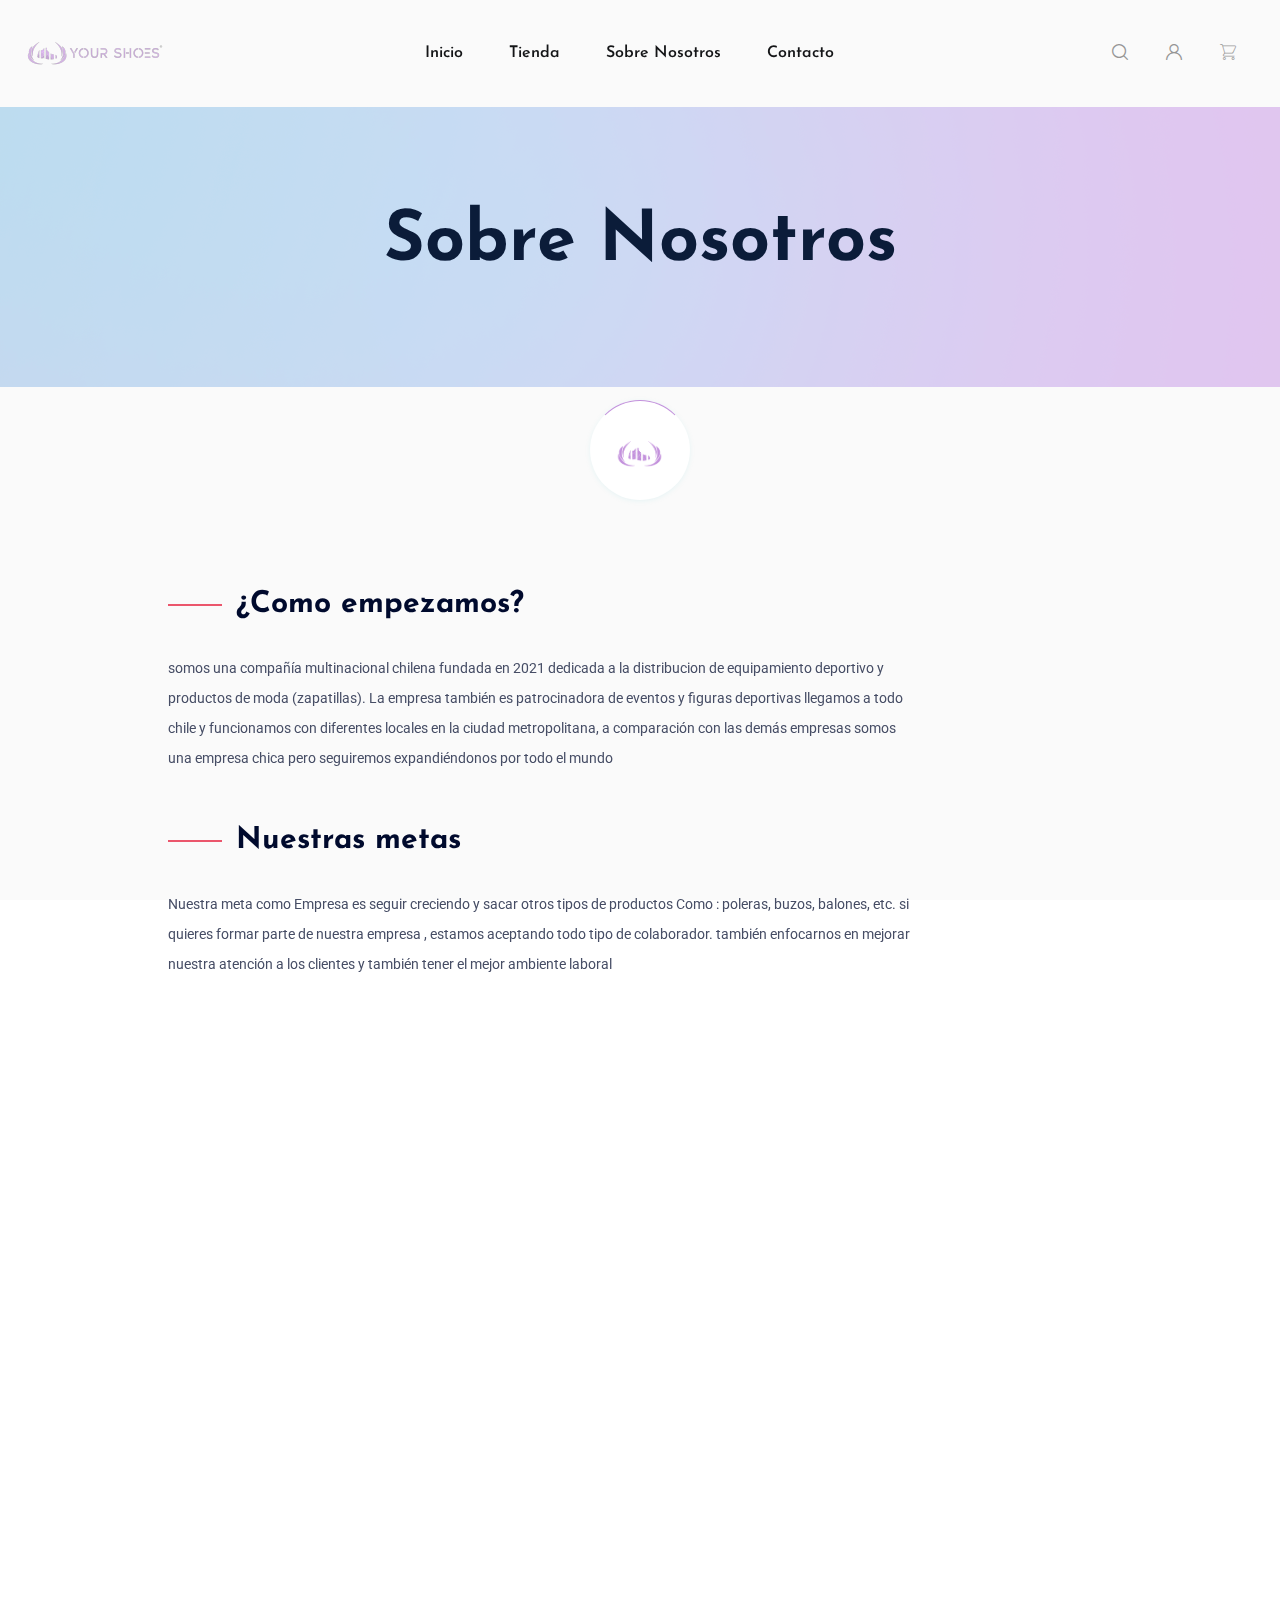
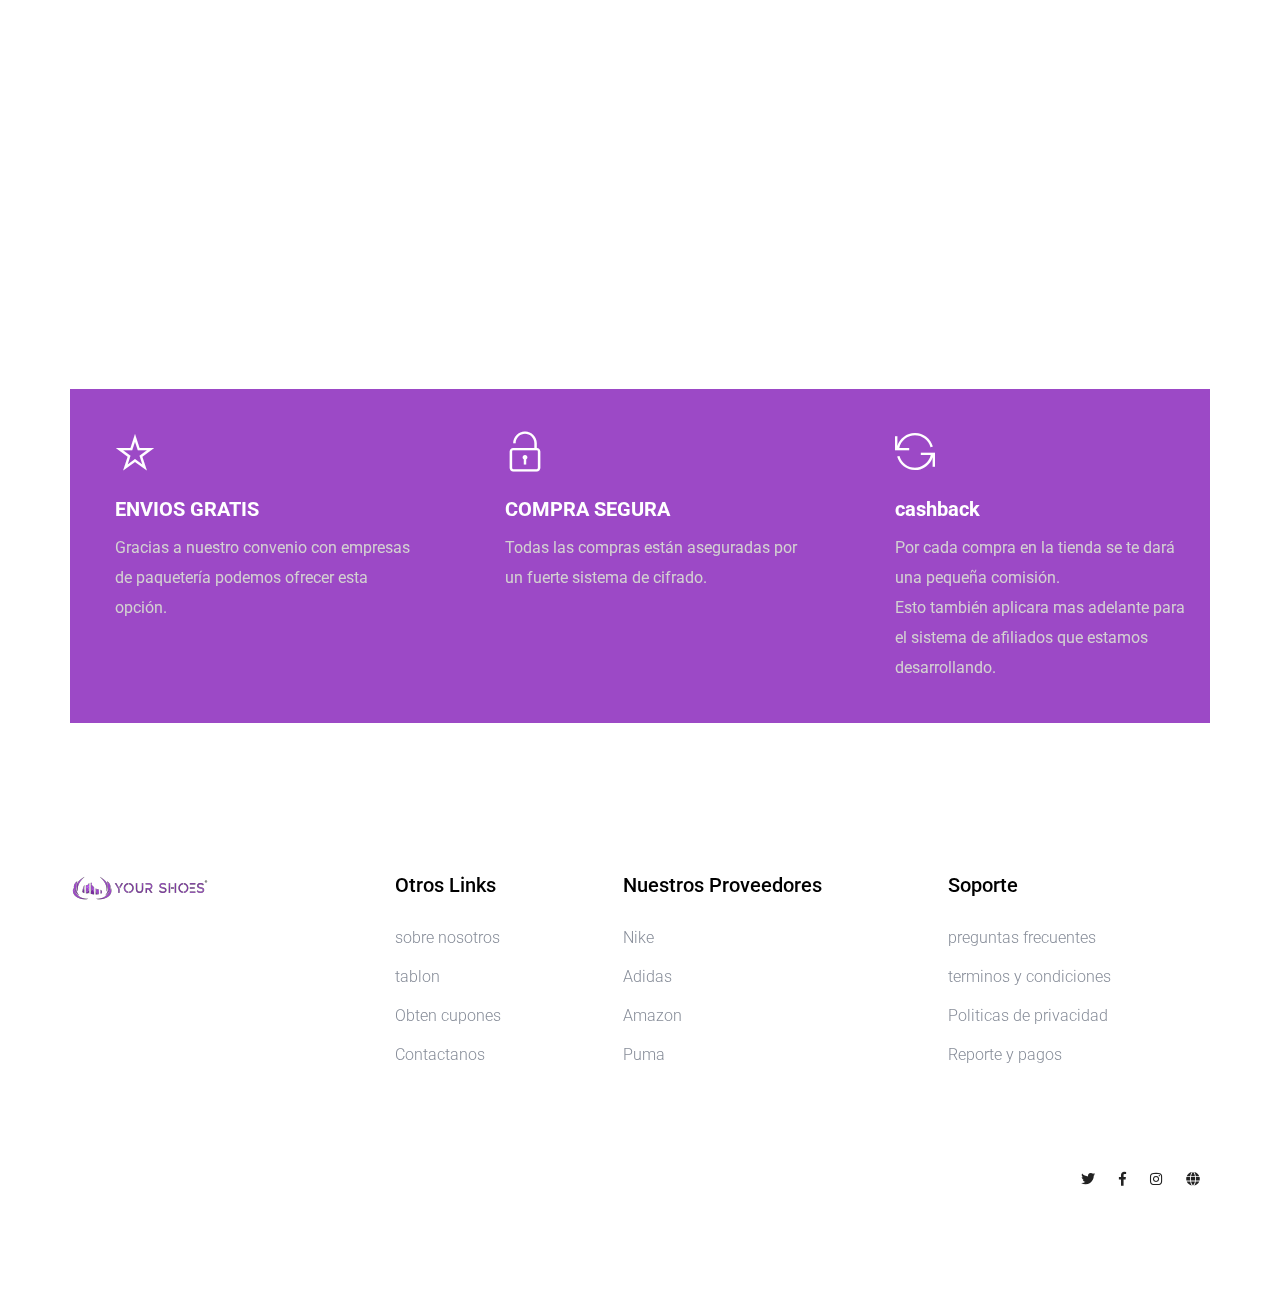
==== commit 00b27baf: "gurdado final" ====
--- a/about.html
+++ b/about.html
@@ -102,16 +102,18 @@
                     <div class="offset-xl-1 col-lg-8">
                         <div class="about-details-cap mb-50">
                             <h4>¿Como empezamos?</h4>
-                            <p>Lorem ipsum dolor sit amet consectetur, adipisicing elit. Porro aut magni perferendis obcaecati praesentium excepturi nam qui atque fugit in maxime veritatis iusto, mollitia explicabo dicta, tempora quidem quaerat? Nulla?.
+                            <p>somos una compañía multinacional chilena fundada en 2021 dedicada a la distribucion de equipamiento deportivo y productos de moda (zapatillas). 
+                                La empresa también es patrocinadora de eventos y figuras deportivas
+                                llegamos a todo chile y funcionamos con diferentes locales en la ciudad metropolitana, a comparación con las demás empresas somos una empresa chica 
+                                pero seguiremos expandiéndonos por todo el mundo
                             </p>
-                            <p> Risus commodo viverra sebfd dho eiusmod tempor maecenas accumsan lacus. Risus commodo viverra sebfd dho eiusmod tempor maecenas accumsan.</p>
                         </div>
 
                         <div class="about-details-cap mb-50">
-                            <h4>Nuestras meta</h4>
-                            <p>Lorem ipsum dolor sit amet consectetur adipisicing elit. Tempore eligendi dolorem quaerat quas provident optio ex veritatis suscipit minus vel nesciunt similique in itaque unde quo nobis, facere animi. Dolore.
-                            </p>
-                            <p> Risus commodo viverra sebfd dho eiusmod tempor maecenas accumsan lacus. Risus commodo viverra sebfd dho eiusmod tempor maecenas accumsan.</p>
+                            <h4>Nuestras metas</h4>
+                            <p>Nuestra meta como Empresa es seguir creciendo y sacar otros tipos de productos Como : poleras, buzos, balones, etc.
+                                si quieres formar parte de nuestra empresa , estamos aceptando todo tipo de colaborador. también enfocarnos en mejorar nuestra 
+                                atención a los clientes y también tener el mejor ambiente laboral</p>
                         </div>
                     </div>
                 </div>
@@ -188,15 +190,60 @@
                             </div>
                         </div>
                     </div>
-                <!-- lugar redes sociales -->
+                    <div class="col-xl-2 col-lg-3 col-md-3 col-sm-5">
+                        <div class="single-footer-caption mb-50">
+                            <div class="footer-tittle">
+                                <h4>Otros links</h4>
+                                <ul>
+                                    <li><a href="about.html"> sobre nosotros</a></li>
+                                    <li><a href="#"> tablon</a></li>
+                                    <li><a href="#"> Obten cupones</a></li>
+                                    <li><a href="contact.html"> Contactanos</a></li>
+                                </ul>
+                            </div>
+                        </div>
+                    </div>
+                    <div class="col-xl-3 col-lg-3 col-md-4 col-sm-7">
+                        <div class="single-footer-caption mb-50">
+                            <div class="footer-tittle">
+                                <h4>Nuestros proveedores</h4>
+                                <ul>
+                                    <li><a href="https://www.nike.com/cl/"> Nike</a></li>
+                                    <li><a href="https://www.adidas.cl/"> Adidas</a></li>
+                                    <li><a href="https://www.amazon.com/"> Amazon</a></li>
+                                    <li><a href="https://cl.puma.com/"> Puma</a></li>
+                                </ul>
+                            </div>
+                        </div>
+                    </div>
+                    <div class="col-xl-3 col-lg-3 col-md-5 col-sm-7">
+                        <div class="single-footer-caption mb-50">
+                            <div class="footer-tittle">
+                                <h4>Soporte</h4>
+                                <ul>
+                                    <li><a href="#">preguntas frecuentes</a></li>
+                                    <li><a href="terminos.html">terminos y condiciones</a></li>
+                                    <li><a href="politicas.html">Politicas de privacidad</a></li>
+                                    <li><a href="#">Reporte y pagos</a></li>
+                                </ul>
+                            </div>
+                        </div>
+                    </div>
+                </div>
+                <!-- Footer bottom -->
+                <div class="row align-items-center">
+                    <div class="col-xl-7 col-lg-8 col-md-7">
+                        <div class="footer-copy-right">            
+                        </div>
+                    </div>
                     <div class="col-xl-5 col-lg-4 col-md-5">
-                        <div class="footer-copy-right f-right"></div>
+                        <div class="footer-copy-right f-right">
                             <!-- social -->
                             <div class="footer-social">
-                                <a href="#"><i class="fab fa-twitter"></i></a>
-                                <a href="#"><i class="fab fa-facebook-f"></i></a>
-                                <a href="#"><i class="fab fa-behance"></i></a>
-                                <a href="#"><i class="fas fa-globe"></i></a>
+                                <a href="https://twitter.com/adidaschile2?lang=es7"><i class="fab fa-twitter"></i></a>
+                                <a href="https://www.facebook.com/adidasCL/?brand_redir=182162001806727"><i class="fab fa-facebook-f"></i></a>
+                                <a href="https://www.instagram.com/adidascl/?hl=es-la"><i class="fab fa-instagram"></i></a>
+                                <a href="https://www.reddit.com/r/adidas/"><i class="fas fa-globe"></i></a>
                             </div>
                         </div>
                     </div>
--- a/assets/css/style.css
+++ b/assets/css/style.css
@@ -1,4 +1,28 @@
 @import url("https://fonts.googleapis.com/css?family=Josefin+Sans:200,300,400,500,600,700|Roboto:100,300,400,500,700&display=swap");
+#boton-talla-395:hover{
+    background: #0026ff;
+}
+#boton-talla-40:hover{
+    background: #0026ff;
+}
+#boton-talla-405:hover{
+    background: #0026ff;
+}
+#boton-talla-41:hover{
+    background: #0026ff;
+}
+#boton-talla-415:hover{
+    background: #0026ff;
+}
+#boton-talla-42:hover{
+    background: #0026ff;
+}
+#boton-talla-44:hover{
+    background: #0026ff;
+}
+#boton-talla-45:hover{
+    background: #0026ff;
+}
 .white-bg{
     background:#0026ff}
 .gray-bg{
@@ -17,4 +41,4 @@
     background:#f9fafc}.
 .white-color{color:#fff}.black-color{color:#16161a}.theme-color{color:#ff2020}
     .boxed-btn{background:#fff;color:#fff !important;display:inline-block;padding:18px 44px;font-family:"Josefin Sans",sans-serif;font-size:14px;font-weight:400;border:0;border:1px solid #ff2020;letter-spacing:3px;text-align:center;text-transform:uppercase;cursor:pointer}
-            .boxed-btn:hover{background:#ff2020;color:#000 !important;border:1px solid #ff2020}.boxed-btn:focus{outline:none}.boxed-btn.large-width{width:220px}[data-overlay]{position:relative;background-size:cover;background-repeat:no-repeat;background-position:center center}[data-overlay]::before{position:absolute;left:0;top:0;right:0;bottom:0;content:""}[data-opacity="1"]::before{opacity:0.1}[data-opacity="2"]::before{opacity:0.2}[data-opacity="3"]::before{opacity:0.3}[data-opacity="4"]::before{opacity:0.4}[data-opacity="5"]::before{opacity:0.5}[data-opacity="6"]::before{opacity:0.6}[data-opacity="7"]::before{opacity:0.7}[data-opacity="8"]::before{opacity:0.8}[data-opacity="9"]::before{opacity:0.9}body{font-family:"Roboto",sans-serif;font-weight:normal;font-style:normal}h1,h2,h3,h4,h5,h6{font-family:"Josefin Sans",sans-serif;color:#0b1c39;margin-top:0px;font-style:normal;font-weight:500;text-transform:normal}p{font-family:"Roboto",sans-serif;color:#777;font-size:16px;line-height:30px;margin-bottom:15px;font-weight:normal}span{font-family:"Josefin Sans",sans-serif}.bg-img-1{background-image:url(../img/slider/slider-img-1.jpg)}.bg-img-2{background-image:url(../img/background-img/bg-img-2.jpg)}.cta-bg-1{background-image:url(../img/background-img/bg-img-3.jpg)}.img{max-width:100%;-webkit-transition:all .3s ease-out 0s;-moz-transition:all .3s ease-out 0s;-ms-transition:all .3s ease-out 0s;-o-transition:all .3s ease-out 0s;transition:all .3s ease-out 0s}.f-left{float:left}.f-right{float:right}.fix{overflow:hidden}.clear{clear:both}a,.button{-webkit-transition:all .3s ease-out 0s;-moz-transition:all .3s ease-out 0s;-ms-transition:all .3s ease-out 0s;-o-transition:all .3s ease-out 0s;transition:all .3s ease-out 0s}a:focus,.button:focus{text-decoration:none;outline:none}ul{list-style:none;margin:0;padding:0}a{color:#635c5c}a:hover{color:#fff}a:focus,a:hover,.portfolio-cat a:hover,.footer -menu li a:hover{text-decoration:none}a,button{color:#fff;outline:medium none}button:focus,input:focus,input:focus,textarea,textarea:focus{outline:0}.uppercase{text-transform:uppercase}input:focus::-moz-placeholder{opacity:0;-webkit-transition:.4s;-o-transition:.4s;transition:.4s}.capitalize{text-transform:capitalize}.theme-overlay{position:relative}.theme-overlay::before{background:#1696e7 none repeat scroll 0 0;content:"";height:100%;left:0;opacity:0.6;position:absolute;top:0;width:100%}.overlay{position:relative;z-index:0}.overlay::before{position:absolute;content:"";top:0;left:0;width:100%;height:100%;z-index:-1}.overlay2{position:relative;z-index:0}.overlay2::before{position:absolute;content:"";background-color:#2E2200;top:0;left:0;width:100%;height:100%;z-index:-1;opacity:0.5}.section-padding{padding-top:120px;padding-bottom:120px}.separator{border-top:1px solid #f2f2f2}.mb-90{margin-bottom:90px}@media (max-width: 767px){.mb-90{margin-bottom:30px}}@media (min-width: 768px) and (max-width: 991px){.mb-90{margin-bottom:45px}}.owl-carousel .owl-nav div{background:rgba(255,255,255,0.8) none repeat scroll 0 0;height:40px;left:20px;line-height:40px;font-size:22px;color:#646464;opacity:1;visibility:visible;position:absolute;text-align:center;top:50%;transform:translateY(-50%);transition:all 0.3s ease 0s;width:40px}.owl-carousel .owl-nav div.owl-next{left:auto;right:-30px}.owl-carousel .owl-nav div.owl-next i{position:relative;right:0;top:1px}.owl-carousel .owl-nav div.owl-prev i{position:relative;right:1px;top:0px}.owl-carousel:hover .owl-nav div{opacity:1;visibility:visible}.owl-carousel:hover .owl-nav div:hover{color:#fff;background:#ff3500}.btn{background:#ff2020;font-family:"Josefin Sans",sans-serif;text-transform:uppercase;color:#fff;font-size:16px;font-weight:600;letter-spacing:0.03em;padding:30px 28px;border-radius:0px;display:inline-block;line-height:0;cursor:pointer;margin-bottom:0;margin:10px;cursor:pointer;transition:color 0.4s linear;position:relative;z-index:1;-moz-user-select:none;border:0;overflow:hidden;margin:0}.btn::before{content:"";position:absolute;left:0;top:0;width:100%;height:100%;background:#4a4a4b;z-index:1;transition:transform 0.5s;transition-timing-function:ease;transform-origin:0 0;transition-timing-function:cubic-bezier(0.5, 1.6, 0.4, 0.7);transform:scaleX(0);border-radius:0px}.btn:hover::before{transform:scaleX(1);color:#fff !important;z-index:-1}.header-btn{padding:25px 28px !important}@media (min-width: 1200px) and (max-width: 1400px){.header-btn{padding:25px 21px !important}}.btn.focus,.btn:focus{outline:0;box-shadow:none}.hero-btn{padding:25px 29px;background:#4a4a4b}.hero-btn::before{background:#9c49c6}.black-btn{background:#000;box-shadow:0px 20px 50px 0px rgba(22,22,22,0.2);transform:translateY(0px);cursor:pointer;display:inline-block;font-size:18px;font-weight:400;letter-spacing:1px;line-height:0;margin-bottom:0;padding:27px 44px;border-radius:25px}.black-btn:hover{box-shadow:0px 20px 50px 0px rgba(12,9,9,0.2);transform:translateY(-3px)}.shop1-btn{box-shadow:0px 20px 50px 0px rgba(37,119,253,0.2)}.border-btn{background:none;-moz-user-select:none;border:2px solid #ff2020;padding:18px 38px;margin:10px;text-transform:capitalize;color:#ff2020;cursor:pointer;display:inline-block;font-size:14px;font-weight:500;letter-spacing:1px;margin-bottom:0;border-radius:5px;position:relative;transition:color 0.4s linear;position:relative;overflow:hidden;margin:0}.border-btn::before{border:2px solid transparent;content:"";position:absolute;left:0;top:0;width:100%;height:100%;background:#ff2020;z-index:-1;transition:transform 0.5s;transition-timing-function:ease;transform-origin:0 0;transition-timing-function:cubic-bezier(0.5, 1.6, 0.4, 0.7);transform:scaleY(0)}.border-btn:hover::before{transform:scaleY(1);order:2px solid transparent}.border-btn.border-btn2{padding:17px 52px}.send-btn{background:#9c49c6;color:#fff;font-size:14px;width:100%;height:55px;border:none;border-radius:5px;cursor:pointer;transition:color 0.4s linear;position:relative;overflow:hidden;z-index:1}.send-btn::before{border:2px solid transparent;content:"";position:absolute;left:0;top:0;width:100%;height:100%;background:#9c49c6;color:#ff2020;z-index:-1;transition:transform 0.5s;transition-timing-function:ease;transform-origin:0 0;transition-timing-function:cubic-bezier(0.5, 1.6, 0.4, 0.7);transform:scaleX(0)}.send-btn:hover::before{transform:scaleY(1);order:2px solid transparent;color:red}.breadcrumb>.active{color:#888}#scrollUp{background:;height:50px;width:50px;right:31px;bottom:18px;color:#fff;font-size:20px;text-align:center;border-radius:50%;line-height:48px;border:2px solid transparent}@media (max-width: 575px){#scrollUp{right:16px}}#scrollUp:hover{color:#fff}.sticky-bar{left:0;margin:auto;position:fixed;top:0;width:100%;-webkit-box-shadow:0 10px 15px rgba(25,25,25,0.1);box-shadow:0 10px 15px rgba(25,25,25,0.1);z-index:9999;-webkit-animation:300ms ease-in-out 0s normal none 1 running fadeInDown;animation:300ms ease-in-out 0s normal none 1 running fadeInDown;-webkit-box-shadow:0 10px 15px rgba(25,25,25,0.1);background:#fff}.mt-5{margin-top:5px}.mt-10{margin-top:10px}.mt-15{margin-top:15px}.mt-20{margin-top:20px}.mt-25{margin-top:25px}.mt-30{margin-top:30px}.mt-35{margin-top:35px}.mt-40{margin-top:40px}.mt-45{margin-top:45px}.mt-50{margin-top:50px}.mt-55{margin-top:55px}.mt-60{margin-top:60px}.mt-65{margin-top:65px}.mt-70{margin-top:70px}.mt-75{margin-top:75px}.mt-80{margin-top:80px}.mt-85{margin-top:85px}.mt-90{margin-top:90px}.mt-95{margin-top:95px}.mt-100{margin-top:100px}.mt-105{margin-top:105px}.mt-110{margin-top:110px}.mt-115{margin-top:115px}.mt-120{margin-top:120px}.mt-125{margin-top:125px}.mt-130{margin-top:130px}.mt-135{margin-top:135px}.mt-140{margin-top:140px}.mt-145{margin-top:145px}.mt-150{margin-top:150px}.mt-155{margin-top:155px}.mt-160{margin-top:160px}.mt-165{margin-top:165px}.mt-170{margin-top:170px}.mt-175{margin-top:175px}.mt-180{margin-top:180px}.mt-185{margin-top:185px}.mt-190{margin-top:190px}.mt-195{margin-top:195px}.mt-200{margin-top:200px}.mb-5{margin-bottom:5px}.mb-10{margin-bottom:10px}.mb-15{margin-bottom:15px}.mb-20{margin-bottom:20px}.mb-25{margin-bottom:25px}.mb-30{margin-bottom:30px}.mb-35{margin-bottom:35px}.mb-40{margin-bottom:40px}.mb-45{margin-bottom:45px}.mb-50{margin-bottom:50px}.mb-55{margin-bottom:55px}.mb-60{margin-bottom:60px}.mb-65{margin-bottom:65px}.mb-70{margin-bottom:70px}.mb-75{margin-bottom:75px}.mb-80{margin-bottom:80px}.mb-85{margin-bottom:85px}.mb-90{margin-bottom:90px}.mb-95{margin-bottom:95px}.mb-100{margin-bottom:100px}.mb-105{margin-bottom:105px}.mb-110{margin-bottom:110px}.mb-115{margin-bottom:115px}.mb-120{margin-bottom:120px}.mb-125{margin-bottom:125px}.mb-130{margin-bottom:130px}.mb-135{margin-bottom:135px}.mb-140{margin-bottom:140px}.mb-145{margin-bottom:145px}.mb-150{margin-bottom:150px}.mb-155{margin-bottom:155px}.mb-160{margin-bottom:160px}.mb-165{margin-bottom:165px}.mb-170{margin-bottom:170px}.mb-175{margin-bottom:175px}.mb-180{margin-bottom:180px}.mb-185{margin-bottom:185px}.mb-190{margin-bottom:190px}.mb-195{margin-bottom:195px}.mb-200{margin-bottom:200px}.ml-5{margin-left:5px}.ml-10{margin-left:10px}.ml-15{margin-left:15px}.ml-20{margin-left:20px}.ml-25{margin-left:25px}.ml-30{margin-left:30px}.ml-35{margin-left:35px}.ml-40{margin-left:40px}.ml-45{margin-left:45px}.ml-50{margin-left:50px}.ml-55{margin-left:55px}.ml-60{margin-left:60px}.ml-65{margin-left:65px}.ml-70{margin-left:70px}.ml-75{margin-left:75px}.ml-80{margin-left:80px}.ml-85{margin-left:85px}.ml-90{margin-left:90px}.ml-95{margin-left:95px}.ml-100{margin-left:100px}.ml-105{margin-left:105px}.ml-110{margin-left:110px}.ml-115{margin-left:115px}.ml-120{margin-left:120px}.ml-125{margin-left:125px}.ml-130{margin-left:130px}.ml-135{margin-left:135px}.ml-140{margin-left:140px}.ml-145{margin-left:145px}.ml-150{margin-left:150px}.ml-155{margin-left:155px}.ml-160{margin-left:160px}.ml-165{margin-left:165px}.ml-170{margin-left:170px}.ml-175{margin-left:175px}.ml-180{margin-left:180px}.ml-185{margin-left:185px}.ml-190{margin-left:190px}.ml-195{margin-left:195px}.ml-200{margin-left:200px}.mr-5{margin-right:5px}.mr-10{margin-right:10px}.mr-15{margin-right:15px}.mr-20{margin-right:20px}.mr-25{margin-right:25px}.mr-30{margin-right:30px}.mr-35{margin-right:35px}.mr-40{margin-right:40px}.mr-45{margin-right:45px}.mr-50{margin-right:50px}.mr-55{margin-right:55px}.mr-60{margin-right:60px}.mr-65{margin-right:65px}.mr-70{margin-right:70px}.mr-75{margin-right:75px}.mr-80{margin-right:80px}.mr-85{margin-right:85px}.mr-90{margin-right:90px}.mr-95{margin-right:95px}.mr-100{margin-right:100px}.mr-105{margin-right:105px}.mr-110{margin-right:110px}.mr-115{margin-right:115px}.mr-120{margin-right:120px}.mr-125{margin-right:125px}.mr-130{margin-right:130px}.mr-135{margin-right:135px}.mr-140{margin-right:140px}.mr-145{margin-right:145px}.mr-150{margin-right:150px}.mr-155{margin-right:155px}.mr-160{margin-right:160px}.mr-165{margin-right:165px}.mr-170{margin-right:170px}.mr-175{margin-right:175px}.mr-180{margin-right:180px}.mr-185{margin-right:185px}.mr-190{margin-right:190px}.mr-195{margin-right:195px}.mr-200{margin-right:200px}.pt-5{padding-top:5px}.pt-10{padding-top:10px}.pt-15{padding-top:15px}.pt-20{padding-top:20px}.pt-25{padding-top:25px}.pt-30{padding-top:30px}.pt-35{padding-top:35px}.pt-40{padding-top:40px}.pt-45{padding-top:45px}.pt-50{padding-top:50px}.pt-55{padding-top:55px}.pt-60{padding-top:60px}.pt-65{padding-top:65px}.pt-70{padding-top:70px}.pt-75{padding-top:75px}.pt-80{padding-top:80px}.pt-85{padding-top:85px}.pt-90{padding-top:90px}.pt-95{padding-top:95px}.pt-100{padding-top:100px}.pt-105{padding-top:105px}.pt-110{padding-top:110px}.pt-115{padding-top:115px}.pt-120{padding-top:120px}.pt-125{padding-top:125px}.pt-130{padding-top:130px}.pt-135{padding-top:135px}.pt-140{padding-top:140px}.pt-145{padding-top:145px}.pt-150{padding-top:150px}.pt-155{padding-top:155px}.pt-160{padding-top:160px}.pt-165{padding-top:165px}.pt-170{padding-top:170px}.pt-175{padding-top:175px}.pt-180{padding-top:180px}.pt-185{padding-top:185px}.pt-190{padding-top:190px}.pt-195{padding-top:195px}.pt-200{padding-top:200px}.pt-260{padding-top:260px}.pb-5{padding-bottom:5px}.pb-10{padding-bottom:10px}.pb-15{padding-bottom:15px}.pb-20{padding-bottom:20px}.pb-25{padding-bottom:25px}.pb-30{padding-bottom:30px}.pb-35{padding-bottom:35px}.pb-40{padding-bottom:40px}.pb-45{padding-bottom:45px}.pb-50{padding-bottom:50px}.pb-55{padding-bottom:55px}.pb-60{padding-bottom:60px}.pb-65{padding-bottom:65px}.pb-70{padding-bottom:70px}.pb-75{padding-bottom:75px}.pb-80{padding-bottom:80px}.pb-85{padding-bottom:85px}.pb-90{padding-bottom:90px}.pb-95{padding-bottom:95px}.pb-100{padding-bottom:100px}.pb-105{padding-bottom:105px}.pb-110{padding-bottom:110px}.pb-115{padding-bottom:115px}.pb-120{padding-bottom:120px}.pb-125{padding-bottom:125px}.pb-130{padding-bottom:130px}.pb-135{padding-bottom:135px}.pb-140{padding-bottom:140px}.pb-145{padding-bottom:145px}.pb-150{padding-bottom:150px}.pb-155{padding-bottom:155px}.pb-160{padding-bottom:160px}.pb-165{padding-bottom:165px}.pb-170{padding-bottom:170px}.pb-175{padding-bottom:175px}.pb-180{padding-bottom:180px}.pb-185{padding-bottom:185px}.pb-190{padding-bottom:190px}.pb-195{padding-bottom:195px}.pb-200{padding-bottom:200px}.pl-5{padding-left:5px}.pl-10{padding-left:10px}.pl-15{padding-left:15px}.pl-20{padding-left:20px}.pl-25{padding-left:25px}.pl-30{padding-left:30px}.pl-35{padding-left:35px}.pl-40{padding-left:40px}.pl-45{padding-left:45px}.pl-50{padding-left:50px}.pl-55{padding-left:55px}.pl-60{padding-left:60px}.pl-65{padding-left:65px}.pl-70{padding-left:70px}.pl-75{padding-left:75px}.pl-80{padding-left:80px}.pl-85{padding-left:85px}.pl-90{padding-left:90px}.pl-95{padding-left:95px}.pl-100{padding-left:100px}.pl-105{padding-left:105px}.pl-110{padding-left:110px}.pl-115{padding-left:115px}.pl-120{padding-left:120px}.pl-125{padding-left:125px}.pl-130{padding-left:130px}.pl-135{padding-left:135px}.pl-140{padding-left:140px}.pl-145{padding-left:145px}.pl-150{padding-left:150px}.pl-155{padding-left:155px}.pl-160{padding-left:160px}.pl-165{padding-left:165px}.pl-170{padding-left:170px}.pl-175{padding-left:175px}.pl-180{padding-left:180px}.pl-185{padding-left:185px}.pl-190{padding-left:190px}.pl-195{padding-left:195px}.pl-200{padding-left:200px}.pr-5{padding-right:5px}.pr-10{padding-right:10px}.pr-15{padding-right:15px}.pr-20{padding-right:20px}.pr-25{padding-right:25px}.pr-30{padding-right:30px}.pr-35{padding-right:35px}.pr-40{padding-right:40px}.pr-45{padding-right:45px}.pr-50{padding-right:50px}.pr-55{padding-right:55px}.pr-60{padding-right:60px}.pr-65{padding-right:65px}.pr-70{padding-right:70px}.pr-75{padding-right:75px}.pr-80{padding-right:80px}.pr-85{padding-right:85px}.pr-90{padding-right:90px}.pr-95{padding-right:95px}.pr-100{padding-right:100px}.pr-105{padding-right:105px}.pr-110{padding-right:110px}.pr-115{padding-right:115px}.pr-120{padding-right:120px}.pr-125{padding-right:125px}.pr-130{padding-right:130px}.pr-135{padding-right:135px}.pr-140{padding-right:140px}.pr-145{padding-right:145px}.pr-150{padding-right:150px}.pr-155{padding-right:155px}.pr-160{padding-right:160px}.pr-165{padding-right:165px}.pr-170{padding-right:170px}.pr-175{padding-right:175px}.pr-180{padding-right:180px}.pr-185{padding-right:185px}.pr-190{padding-right:190px}.pr-195{padding-right:195px}.pr-200{padding-right:200px}.bounce-animate{animation-name:float-bob;animation-duration:2s;animation-iteration-count:infinite;-moz-animation-name:float-bob;-moz-animation-duration:2s;-moz-animation-iteration-count:infinite;-moz-animation-timing-function:linear;-ms-animation-name:float-bob;-ms-animation-duration:2s;-ms-animation-iteration-count:infinite;-ms-animation-timing-function:linear;-o-animation-name:float-bob;-o-animation-duration:2s;-o-animation-iteration-count:infinite;-o-animation-timing-function:linear}@-webkit-keyframes float-bob{0%{-webkit-transform:translateY(10px);transform:translateY(-10px)}50%{-webkit-transform:translateY(-5px);transform:translateY(-5px)}100%{-webkit-transform:translateY(-10px);transform:translateY(-10px)}}.heartbeat{animation:heartbeat 1s infinite alternate}@-webkit-keyframes heartbeat{to{-webkit-transform:scale(1.03);transform:scale(1.03)}}.rotateme{-webkit-animation-name:rotateme;animation-name:rotateme;-webkit-animation-duration:30s;animation-duration:30s;-webkit-animation-iteration-count:infinite;animation-iteration-count:infinite;-webkit-animation-timing-function:linear;animation-timing-function:linear}@keyframes rotateme{from{-webkit-transform:rotate(0deg);transform:rotate(0deg)}to{-webkit-transform:rotate(360deg);transform:rotate(360deg)}}@-webkit-keyframes rotateme{from{-webkit-transform:rotate(0deg)}to{-webkit-transform:rotate(360deg)}}.preloader{background-color:#f7f7f7;width:100%;height:100%;position:fixed;top:0;left:0;right:0;bottom:0;z-index:999999;-webkit-transition:.6s;-o-transition:.6s;transition:.6s;margin:0 auto}.preloader .preloader-circle{width:100px;height:100px;position:relative;border-style:solid;border-width:1px;border-top-color:#9c49c6;border-bottom-color:transparent;border-left-color:transparent;border-right-color:transparent;z-index:10;border-radius:50%;-webkit-box-shadow:0 1px 5px 0 rgba(35,181,185,0.15);box-shadow:0 1px 5px 0 rgba(35,181,185,0.15);background-color:#ffffff;-webkit-animation:zoom 2000ms infinite ease;animation:zoom 2000ms infinite ease;-webkit-transition:.6s;-o-transition:.6s;transition:.6s}.preloader .preloader-circle2{border-top-color:#0078ff}.preloader .preloader-img{position:absolute;top:50%;z-index:200;left:0;right:0;margin:0 auto;text-align:center;display:inline-block;-webkit-transform:translateY(-50%);-ms-transform:translateY(-50%);transform:translateY(-50%);padding-top:6px;-webkit-transition:.6s;-o-transition:.6s;transition:.6s}.preloader .preloader-img img{max-width:55px}.preloader .pere-text strong{font-weight:800;color:#dca73a;text-transform:uppercase}@-webkit-keyframes zoom{0%{-webkit-transform:rotate(0deg);transform:rotate(0deg);-webkit-transition:.6s;-o-transition:.6s;transition:.6s}100%{-webkit-transform:rotate(360deg);transform:rotate(360deg);-webkit-transition:.6s;-o-transition:.6s;transition:.6s}}@keyframes zoom{0%{-webkit-transform:rotate(0deg);transform:rotate(0deg);-webkit-transition:.6s;-o-transition:.6s;transition:.6s}100%{-webkit-transform:rotate(360deg);transform:rotate(360deg);-webkit-transition:.6s;-o-transition:.6s;transition:.6s}}.section-padding2{padding-top:200px;padding-bottom:200px}@media only screen and (min-width: 1200px) and (max-width: 1600px){.section-padding2{padding-top:200px;padding-bottom:200px}}@media only screen and (min-width: 992px) and (max-width: 1199px){.section-padding2{padding-top:200px;padding-bottom:200px}}@media only screen and (min-width: 768px) and (max-width: 991px){.section-padding2{padding-top:100px;padding-bottom:100px}}@media only screen and (min-width: 576px) and (max-width: 767px){.section-padding2{padding-top:50px;padding-bottom:50px}}@media (max-width: 575px){.section-padding2{padding-top:50px;padding-bottom:50px}}.padding-bottom{padding-bottom:250px}@media only screen and (min-width: 1200px) and (max-width: 1600px){.padding-bottom{padding-bottom:250px}}@media only screen and (min-width: 992px) and (max-width: 1199px){.padding-bottom{padding-bottom:150px}}@media only screen and (min-width: 768px) and (max-width: 991px){.padding-bottom{padding-bottom:40px}}@media only screen and (min-width: 576px) and (max-width: 767px){.padding-bottom{padding-bottom:10px}}@media (max-width: 575px){.padding-bottom{padding-bottom:10px}}.lf-padding{padding-left:60px;padding-right:60px}@media only screen and (min-width: 992px) and (max-width: 1199px){.lf-padding{padding-left:60px;padding-right:60px}}@media only screen and (min-width: 768px) and (max-width: 991px){.lf-padding{padding-left:30px;padding-right:30px}}@media only screen and (min-width: 576px) and (max-width: 767px){.lf-padding{padding-left:15px;padding-right:15px}}@media (max-width: 575px){.lf-padding{padding-left:15px;padding-right:15px}}.team-padding{padding-top:160px;padding-bottom:130px}@media only screen and (min-width: 1200px) and (max-width: 1600px){.team-padding{padding-top:160px;padding-bottom:130px}}@media only screen and (min-width: 992px) and (max-width: 1199px){.team-padding{padding-top:110px;padding-bottom:80px}}@media only screen and (min-width: 768px) and (max-width: 991px){.team-padding{padding-top:100px;padding-bottom:80px}}@media (max-width: 575px){.team-padding{padding-top:100px;padding-bottom:80px}}.section-padding30{padding-top:200px;padding-bottom:170px}@media only screen and (min-width: 1200px) and (max-width: 1600px){.section-padding30{padding-top:200px;padding-bottom:170px}}@media only screen and (min-width: 992px) and (max-width: 1199px){.section-padding30{padding-top:150px;padding-bottom:120px}}@media only screen and (min-width: 768px) and (max-width: 991px){.section-padding30{padding-top:100px;padding-bottom:70px}}@media only screen and (min-width: 576px) and (max-width: 767px){.section-padding30{padding-top:60px;padding-bottom:28px}}@media (max-width: 575px){.section-padding30{padding-top:60px;padding-bottom:28px}}.section-paddingt2{padding-bottom:170px}@media only screen and (min-width: 1200px) and (max-width: 1600px){.section-paddingt2{padding-bottom:170px}}@media only screen and (min-width: 992px) and (max-width: 1199px){.section-paddingt2{padding-bottom:120px}}@media only screen and (min-width: 768px) and (max-width: 991px){.section-paddingt2{padding-bottom:70px}}@media only screen and (min-width: 576px) and (max-width: 767px){.section-paddingt2{padding-bottom:28px}}@media (max-width: 575px){.section-paddingt2{padding-bottom:28px}}.section-padd-top30{padding-top:170px;padding-bottom:200px}@media only screen and (min-width: 1200px) and (max-width: 1600px){.section-padd-top30{padding-top:170px;padding-bottom:200px}}@media only screen and (min-width: 992px) and (max-width: 1199px){.section-padd-top30{padding-top:170px;padding-bottom:200px}}@media only screen and (min-width: 768px) and (max-width: 991px){.section-padd-top30{padding-top:100px;padding-bottom:160px}}@media only screen and (min-width: 576px) and (max-width: 767px){.section-padd-top30{padding-top:50px;padding-bottom:90px}}@media (max-width: 575px){.section-padd-top30{padding-top:35px;padding-bottom:90px}}.latest-padding{padding-top:190px;padding-bottom:135px}@media only screen and (min-width: 1200px) and (max-width: 1600px){.latest-padding{padding-top:190px;padding-bottom:135px}}@media only screen and (min-width: 992px) and (max-width: 1199px){.latest-padding{padding-top:190px;padding-bottom:135px}}@media only screen and (min-width: 768px) and (max-width: 991px){.latest-padding{padding-top:60px;padding-bottom:5px}}@media only screen and (min-width: 576px) and (max-width: 767px){.latest-padding{padding-top:60px;padding-bottom:5px}}@media (max-width: 575px){.latest-padding{padding-top:60px;padding-bottom:5px}}.footer-padding{padding-top:150px;padding-bottom:120px}@media only screen and (min-width: 1200px) and (max-width: 1600px){.footer-padding{padding-top:150px;padding-bottom:120px}}@media only screen and (min-width: 992px) and (max-width: 1199px){.footer-padding{padding-top:100px;padding-bottom:70px}}@media only screen and (min-width: 768px) and (max-width: 991px){.footer-padding{padding-top:100px;padding-bottom:70px}}@media only screen and (min-width: 576px) and (max-width: 767px){.footer-padding{padding-top:70px;padding-bottom:70px}}@media (max-width: 575px){.footer-padding{padding-top:70px;padding-bottom:70px}}.footer-padding2{padding-bottom:120px}@media only screen and (min-width: 1200px) and (max-width: 1600px){.footer-padding2{padding-bottom:120px}}@media only screen and (min-width: 992px) and (max-width: 1199px){.footer-padding2{padding-bottom:70px}}@media only screen and (min-width: 768px) and (max-width: 991px){.footer-padding2{padding-bottom:70px}}@media only screen and (min-width: 576px) and (max-width: 767px){.footer-padding2{padding-bottom:70px}}@media (max-width: 575px){.footer-padding2{padding-bottom:70px}}.message_submit_form:focus{outline:none}input:hover,input:focus{outline:none !important}.gray_bg{background-color:#f4f4f4}.section_padding{padding:200px 0px}@media only screen and (min-width: 992px) and (max-width: 1200px){.section_padding{padding:100px 0px}}@media only screen and (min-width: 768px) and (max-width: 991px){.section_padding{padding:70px 0px}}@media (max-width: 576px){.section_padding{padding:70px 0px}}@media only screen and (min-width: 480px) and (max-width: 767px){.section_padding{padding:70px 0px}}.single_padding_top{padding-top:200px !important}@media only screen and (min-width: 992px) and (max-width: 1200px){.single_padding_top{padding-top:70px !important}}@media only screen and (min-width: 768px) and (max-width: 991px){.single_padding_top{padding-top:70px !important}}@media (max-width: 576px){.single_padding_top{padding-top:70px !important}}@media only screen and (min-width: 480px) and (max-width: 767px){.single_padding_top{padding-top:100px !important}}.padding_top{padding-top:200px}@media only screen and (min-width: 992px) and (max-width: 1200px){.padding_top{padding-top:100px}}@media only screen and (min-width: 768px) and (max-width: 991px){.padding_top{padding-top:70px}}@media (max-width: 576px){.padding_top{padding-top:70px}}@media only screen and (min-width: 480px) and (max-width: 767px){.padding_top{padding-top:70px}}.padding_bottom{padding-bottom:200px}@media only screen and (min-width: 992px) and (max-width: 1200px){.padding_bottom{padding-bottom:100px}}@media only screen and (min-width: 768px) and (max-width: 991px){.padding_bottom{padding-bottom:70px}}@media (max-width: 576px){.padding_bottom{padding-bottom:70px}}@media only screen and (min-width: 480px) and (max-width: 767px){.padding_bottom{padding-bottom:70px}}.section_tittle{margin-bottom:80px}@media (max-width: 991px){.section_tittle{margin-bottom:20px}}@media only screen and (min-width: 992px) and (max-width: 1200px){.section_tittle{margin-bottom:40px}}.section_tittle h2{font-size:36px;color:#4B3049;line-height:27px;font-weight:700;position:relative;margin-bottom:28px}@media (max-width: 576px){.section_tittle h2{font-size:25px;line-height:35px;margin-bottom:15px}}@media only screen and (min-width: 480px) and (max-width: 767px){.section_tittle h2{font-size:25px;line-height:35px;margin-bottom:15px}}@media only screen and (min-width: 768px) and (max-width: 991px){.section_tittle h2{font-size:30px;line-height:40px;margin-bottom:15px}}@media only screen and (min-width: 992px) and (max-width: 1200px){.section_tittle h2{font-size:35px;line-height:40px}}.section_tittle p{color:#556172;text-transform:capitalize;line-height:30px;font-family:"Poppins",sans-serif}@media (max-width: 576px){.section_tittle p{margin-bottom:10px}}@media only screen and (min-width: 480px) and (max-width: 767px){.section_tittle p{margin-bottom:10px}}@media only screen and (min-width: 768px) and (max-width: 991px){.section_tittle p{margin-bottom:10px}}@media only screen and (min-width: 992px) and (max-width: 1200px){.section_tittle p{margin-bottom:10px}}.mb_110{margin-bottom:110px}@media (max-width: 576px){.mb_110{margin-bottom:220px}}.mt_130{margin-top:130px}@media (max-width: 576px){.mt_130{margin-top:70px}}@media only screen and (min-width: 480px) and (max-width: 767px){.mt_130{margin-top:70px}}@media only screen and (min-width: 768px) and (max-width: 991px){.mt_130{margin-top:70px}}@media only screen and (min-width: 992px) and (max-width: 1200px){.mt_130{margin-top:70px}}.mb_130{margin-bottom:140px}@media (max-width: 991px){.mb_130{margin-bottom:70px}}@media only screen and (min-width: 992px) and (max-width: 1200px){.mb_130{margin-bottom:100px}}.padding_less_40{margin-bottom:-50px}.z_index{z-index:9 !important;position:relative}@media only screen and (min-width: 1200px) and (max-width: 3640px){.container{max-width:1170px}}@media (max-width: 1200px){[class*="hero-ani-"]{display:none !important}}.form-control:focus{color:#495057;background-color:#fff;border-color:#ddd;outline:0;box-shadow:none}.pageination .page-link{border:0px solid transparent;font-weight:500;font-size:18px;color:#979797;padding:10px 8px}.pageination .page-link:hover{background-color:transparent;color:#000}.pageination i{font-size:12px}.sidebar_box_shadow{box-shadow:0px 10px 10px 0px rgba(153,153,153,0.1)}.border_top{border-top:1px solid #eee;max-width:1110px;margin:0 auto}.section_bg{background-color:#f4edf278}.section-bg{background-size:cover !important;background-repeat:no-repeat !important;background-position:center center !important}.white-bg{background:#ffffff}.gray-bg{background:#f5f5f5}.gray-bg{background:#f7f7fd}.white-bg{background:#fff}.black-bg{background:#16161a}.theme-bg{background:#ff2020}.brand-bg{background:#f1f4fa}.testimonial-bg{background:#f9fafc}.white-color{color:#fff}.black-color{color:#16161a}.theme-color{color:#ff2020}.header-area .main-header{padding:0px 120px}@media only screen and (min-width: 1200px) and (max-width: 1600px){.header-area .main-header{padding:0px 10px}}@media only screen and (min-width: 992px) and (max-width: 1199px){.header-area .main-header{padding:0px 10px}}@media only screen and (min-width: 768px) and (max-width: 991px){.header-area .main-header{padding:22px 0px}}@media only screen and (min-width: 576px) and (max-width: 767px){.header-area .main-header{padding:22px 0px}}@media (max-width: 575px){.header-area .main-header{padding:22px 0px}}.header-area .main-header .menu-wrapper{display:flex;align-content:center;justify-content:space-between;flex-wrap:wrap;align-items:center}.header-area .main-header .menu-wrapper .main-menu ul li{display:inline-block;position:relative;z-index:1}.header-area .main-header .menu-wrapper .main-menu ul li a{font-size:16px;font-family:"Josefin Sans",sans-serif;color:#141517;font-weight:600;padding:41px 21px;display:inline-block;text-transform:capitalize;display:block;-webkit-transition:all .3s ease-out 0s;-moz-transition:all .3s ease-out 0s;-ms-transition:all .3s ease-out 0s;-o-transition:all .3s ease-out 0s;transition:all .3s ease-out 0s}@media only screen and (min-width: 992px) and (max-width: 1199px){.header-area .main-header .menu-wrapper .main-menu ul li a{padding:41px 15px}}.header-area .main-header .menu-wrapper .main-menu ul li:hover>a{color:#9c49c6}.header-area .main-header .menu-wrapper .main-menu ul li.hot{position:relative}.header-area .main-header .menu-wrapper .main-menu ul li.hot::before{position:absolute;content:"HOT";background:#ff003c;color:#fff;text-align:center;border-radius:8px;font-size:10px;top:19px;right:-13px;-webkit-transition:all .2s ease-out 0s;-moz-transition:all .2s ease-out 0s;-ms-transition:all .2s ease-out 0s;-o-transition:all .2s ease-out 0s;transition:all .2s ease-out 0s;box-shadow:0 2px 5px rgba(0,0,0,0.3);padding:3px 8px;text-transform:uppercase;letter-spacing:1px;font-weight:500}.header-area .main-header .menu-wrapper .main-menu ul li:hover>ul.submenu{visibility:visible;opacity:1;top:100%}.header-area .main-header .menu-wrapper .main-menu ul li:hover>ul.submenu::before{top:-8px}.header-area .main-header .menu-wrapper .main-menu ul ul.submenu{position:absolute;width:170px;background:#fff;left:0;top:90%;visibility:hidden;opacity:0;box-shadow:0 0 10px 3px rgba(0,0,0,0.05);padding:17px 0;border-top:3px solid #ff2020;border-radius:7px 7px 3px 3px;-webkit-transition:all .2s ease-out 0s;-moz-transition:all .2s ease-out 0s;-ms-transition:all .2s ease-out 0s;-o-transition:all .2s ease-out 0s;transition:all .2s ease-out 0s}.header-area .main-header .menu-wrapper .main-menu ul ul.submenu>li{margin-left:7px;display:block}.header-area .main-header .menu-wrapper .main-menu ul ul.submenu>li>a{padding:6px 10px !important;font-size:16px;color:#0b1c39;text-transform:capitalize}.header-area .main-header .menu-wrapper .main-menu ul ul.submenu>li>a:hover{color:#ff2020;background:none}.header-area .main-header .menu-wrapper .main-menu ul ul.submenu::before{border-style:solid;border-width:0 6px 6px 6px;border-color:transparent transparent rgb(25, 0, 255) transparent;content:"";top:-5px;left:13%;position:absolute;transition:.3s;z-index:-1;overflow:hidden;-webkit-transition:all .3s ease-out 0s;-moz-transition:all .3s ease-out 0s;-ms-transition:all .3s ease-out 0s;-o-transition:all .3s ease-out 0s;transition:all .3s ease-out 0s}@media only screen and (min-width: 768px) and (max-width: 991px){.header-area .main-header .menu-wrapper .header-right{margin-right:82px}}@media only screen and (min-width: 576px) and (max-width: 767px){.header-area .main-header .menu-wrapper .header-right{margin-right:73px}}@media (max-width: 575px){.header-area .main-header .menu-wrapper .header-right{position:relative;bottom:-73px;z-index:3;right:5px}}.header-area .main-header .menu-wrapper .header-right ul{display:flex !important;justify-content:space-between}.header-area .main-header .menu-wrapper .header-right .nav-search{display:inline-block}.header-area .main-header .menu-wrapper .header-right span{color:#000000;font-size:16px;cursor:pointer;padding:31px 19px}.header-area .main-header .menu-wrapper .header-right span:hover{color:#9c49c6}@media only screen and (min-width: 768px) and (max-width: 991px){.header-area .main-header .menu-wrapper .header-right span{padding:21px 19px}}@media (max-width: 575px){.header-area .main-header .menu-wrapper .header-right span{padding:6px 9px}}@media only screen and (min-width: 768px) and (max-width: 991px){.header-sticky.sticky-bar.sticky{padding:22px 0px}}@media (max-width: 575px){.header-sticky.sticky-bar.sticky .header-right{display:none}}.mobile_menu{position:absolute;right:0px;width:100%;z-index:99}.mobile_menu .slicknav_menu{background:transparent;margin-top:0px !important}.mobile_menu .slicknav_menu .slicknav_btn{top:-25px}.mobile_menu .slicknav_menu .slicknav_btn .slicknav_icon-bar{background-color:#ff2020 !important}.mobile_menu .slicknav_menu .slicknav_nav{margin-top:16px !important}.mobile_menu .slicknav_menu .slicknav_nav a:hover{background:transparent;color:#ff2020}.mobile_menu .slicknav_menu .slicknav_nav a{font-size:15px;padding:7px 10px}.mobile_menu .slicknav_menu .slicknav_nav .slicknav_item a{padding:0 !important}.search-model-box{display:none;position:fixed;width:100%;height:100%;left:0;top:0;background:#000;z-index:99999}.search-model-box .search-model-form{padding:0 15px}.search-model-box .search-model-form input{width:500px;font-size:40px;border:none;border-bottom:2px solid #333;background:none;color:#999}@media only screen and (min-width: 576px) and (max-width: 767px){.search-model-box .search-model-form input{width:251px;font-size:26px}}@media (max-width: 575px){.search-model-box .search-model-form input{width:251px;font-size:26px}}.search-model-box .search-close-btn{position:absolute;width:50px;height:50px;background:#333;color:#fff;text-align:center;border-radius:50%;font-size:28px;line-height:28px;top:30px;cursor:pointer;-webkit-transform:rotate(45deg);-ms-transform:rotate(45deg);transform:rotate(45deg);display:-webkit-box;display:-ms-flexbox;display:flex;-webkit-box-align:center;-ms-flex-align:center;align-items:center;-webkit-box-pack:center;-ms-flex-pack:center;justify-content:center}.slider-height{min-height:980px;background-repeat:no-repeat;background-position:center center;background-size:cover}@media only screen and (min-width: 1200px) and (max-width: 1600px){.slider-height{min-height:750px}}@media only screen and (min-width: 992px) and (max-width: 1199px){.slider-height{min-height:500px}}@media only screen and (min-width: 768px) and (max-width: 991px){.slider-height{min-height:500px}}@media only screen and (min-width: 576px) and (max-width: 767px){.slider-height{min-height:400px}}@media (max-width: 575px){.slider-height{min-height:430px}}.slider-height2{background-image:url(../img/hero/fondo.png);min-height:280px;background-repeat:no-repeat;background-position:center center}@media (max-width: 575px){.slider-height2{min-height:260px}}.slider-area{overflow:hidden}.slider-area .hero__img{position:relative}@media (min-width: 1200px) and (max-width: 1400px){.slider-area .hero__img{left:-104px}}@media only screen and (min-width: 992px) and (max-width: 1199px){.slider-area .hero__img img{height:500px}}@media only screen and (min-width: 768px) and (max-width: 991px){.slider-area .hero__img img{height:500px}}@media only screen and (min-width: 576px) and (max-width: 767px){.slider-area .hero__img img{height:400px}}.slider-area .hero__caption{overflow:hidden}@media (max-width: 575px){.slider-area .hero__caption{padding-top:38px;padding-left:22px}}.slider-area .hero__caption h1{text-transform:normal;font-size:96px;font-weight:700;line-height:1.2;margin-bottom:26px}@media only screen and (min-width: 992px) and (max-width: 1199px){.slider-area .hero__caption h1{font-size:60px;line-height:1.2}}@media only screen and (min-width: 768px) and (max-width: 991px){.slider-area .hero__caption h1{font-size:50px;line-height:1.2}}@media only screen and (min-width: 576px) and (max-width: 767px){.slider-area .hero__caption h1{font-size:35px;line-height:1.2;margin-bottom:26px}}@media (max-width: 575px){.slider-area .hero__caption h1{font-size:33px;line-height:1.2;margin-bottom:26px}}.slider-area .hero__caption p{font-size:17px;line-height:1.6;font-weight:400;margin-bottom:39px;color:#212025;margin-bottom:60px;padding-right:50px}@media only screen and (min-width: 576px) and (max-width: 767px){.slider-area .hero__caption p{padding-right:0px;margin-bottom:30px}}@media (max-width: 575px){.slider-area .hero__caption p{margin-bottom:30px;padding-right:0px;margin-bottom:30px}}.slider-area .hero-cap h2{font-size:70px;font-weight:700;text-transform:capitalize}@media (max-width: 575px){.slider-area .hero-cap h2{font-size:28px}}.slide-bg{background:#f0f0f2}.slider-active button.slick-arrow{position:absolute;top:50%;left:80px;-webkit-transform:translateY(-50%);-ms-transform:translateY(-50%);transform:translateY(-50%);background:none;border:0;padding:0;z-index:2;opacity:0;visibility:hidden;height:60px;width:60px;border-radius:50%;cursor:pointer;background:#ff2020;-webkit-transition:.4s;-o-transition:.4s;transition:.4s}.slider-active button.slick-arrow i{font-size:20px;line-height:60px}.slider-active button.slick-next{left:auto;right:80px}.slider-active button.slick-arrow .secondary-img{right:26px}.slider-active button:hover img{opacity:0}.slider-active button:hover .secondary-img{opacity:1}.slider-active:hover button.slick-prev{left:100px}@media only screen and (min-width: 1200px) and (max-width: 1600px){.slider-active:hover button.slick-prev{left:20px}}@media only screen and (min-width: 992px) and (max-width: 1199px){.slider-active:hover button.slick-prev{left:auto;right:10px}}.slider-active:hover button.slick-next{right:100px}@media only screen and (min-width: 1200px) and (max-width: 1600px){.slider-active:hover button.slick-next{right:20px}}.slider-active:hover button{opacity:1;visibility:visible}.slider-active button:hover{background:#002d5b}.slider-active .secondary-img{position:absolute;opacity:0}.single-new-pro .product-img{overflow:hidden;margin-bottom:30px}.single-new-pro .product-img img{width:100%;transform:scale(1);-webkit-transition:all .4s ease-out 0s;-moz-transition:all .4s ease-out 0s;-ms-transition:all .4s ease-out 0s;-o-transition:all .4s ease-out 0s;transition:all .4s ease-out 0s}.single-new-pro .product-caption h3 a{color:#444444;font-weight:700;font-size:24px;margin-bottom:12px}@media only screen and (min-width: 576px) and (max-width: 767px){.single-new-pro .product-caption h3 a{font-size:17px}}@media (max-width: 575px){.single-new-pro .product-caption h3 a{font-size:20px}}.single-new-pro .product-caption span{color:#9c49c6;font-size:18px;font-weight:500;display:block}.single-new-pro:hover .product-img img{transform:scale(1.04)}.gallery-area .single-gallery{position:relative;overflow:hidden}.gallery-area .single-gallery::before{position:absolute;top:0;left:0;right:0;height:100%;width:100%;content:"";background-color:rgba(1,10,28,0.3);opacity:0;z-index:1;-webkit-transition:all .4s ease-out 0s;-moz-transition:all .4s ease-out 0s;-ms-transition:all .4s ease-out 0s;-o-transition:all .4s ease-out 0s;transition:all .4s ease-out 0s}.gallery-area .single-gallery:hover::before{opacity:1;visibility:visible}.gallery-area .single-gallery .gallery-img{transform:scale(1.06);-webkit-transition:all .4s ease-out 0s;-moz-transition:all .4s ease-out 0s;-ms-transition:all .4s ease-out 0s;-o-transition:all .4s ease-out 0s;transition:all .4s ease-out 0s}.gallery-area .single-gallery .big-img{position:relative;height:690px;background-size:cover;background-repeat:no-repeat}.gallery-area .single-gallery .small-img{position:relative;height:330px;background-size:cover;background-repeat:no-repeat}.single-gallery:hover .gallery-img{transform:scale(1)}.popular-items .single-popular-items .popular-img{overflow:hidden;border-bottom:3px solid #9c49c6;margin-bottom:19px;position:relative}.popular-items .single-popular-items .popular-img img{width:100%}.popular-items .single-popular-items .popular-img .img-cap{position:absolute;bottom:-20%;width:100%;opacity:0;visibility:hidden;-webkit-transition:all .4s ease-out 0s;-moz-transition:all .4s ease-out 0s;-ms-transition:all .4s ease-out 0s;-o-transition:all .4s ease-out 0s;transition:all .4s ease-out 0s}.popular-items .single-popular-items .popular-img .img-cap span{color:#fff;background:#9c49c6;padding:20px 0;display:block;cursor:pointer}.popular-items .single-popular-items .popular-img .favorit-items{position:absolute;top:12px;right:20px;opacity:0;visibility:hidden;-webkit-transition:all .4s ease-out 0s;-moz-transition:all .4s ease-out 0s;-ms-transition:all .4s ease-out 0s;-o-transition:all .4s ease-out 0s;transition:all .4s ease-out 0s}.popular-items .single-popular-items .popular-img .favorit-items span{color:#333333;font-size:30px;cursor:pointer}.popular-items .single-popular-items .popular-caption h3 a{color:#444444;font-weight:700;font-size:24px;margin-bottom:12px}@media only screen and (min-width: 576px) and (max-width: 767px){.popular-items .single-popular-items .popular-caption h3 a{font-size:17px}}@media (max-width: 575px){.popular-items .single-popular-items .popular-caption h3 a{font-size:20px}}.popular-items .single-popular-items .popular-caption span{color:#444444;font-size:18px;font-weight:500;display:block}.popular-items .nav-tabs{margin-bottom:15px;padding-bottom:0px;position:relative;border:0;display:flex;justify-content:center}.popular-items .nav-tabs .nav-link{border:0;border-bottom:2px solid transparent}@media (max-width: 575px){.popular-items .nav-tabs .nav-link{padding:.5rem .6rem}}.popular-items .nav-tabs .nav-item{padding-bottom:10px;display:block;color:#1b1b1b;text-transform:capitalize;font-size:16px}.popular-items .nav-tabs .nav-item.show .nav-link,.popular-items .nav-tabs .nav-link.active{background:none;border-bottom:2px solid #9c49c6;z-index:5;position:relative}.popular-items .nice-select{background-color:#f2f2f2;border-radius:30px;border:none;color:#333333;height:31px;line-height:31px;padding-right:47px}.popular-items .nice-select::after{border-bottom:1px solid #333333;border-right:1px solid #333333;height:7px;width:7px;margin-top:-4px;right:17px}.popular-items .nice-select .list{background-color:#fff;border-radius:0;width:100%}.single-popular-items:hover .popular-img .img-cap{bottom:0;opacity:1;visibility:visible}.single-popular-items:hover .popular-img .favorit-items{opacity:1;visibility:visible}.video-area{background-image:url(../img/gallery//sectin_bg1.png);width:100%;height:700px;background-size:cover;background-repeat:no-repeat;display:flex;align-items:center;position:relative}@media only screen and (min-width: 992px) and (max-width: 1199px){.video-area{height:400px}}@media only screen and (min-width: 768px) and (max-width: 991px){.video-area{height:400px}}@media only screen and (min-width: 576px) and (max-width: 767px){.video-area{height:320px}}@media (max-width: 575px){.video-area{height:400px}}.video-area::before{position:absolute;top:0;left:0;right:0;height:100%;width:100%;content:"";background-color:rgba(2,5,12,0.5);opacity:0;z-index:0;-webkit-transition:all .4s ease-out 0s;-moz-transition:all .4s ease-out 0s;-ms-transition:all .4s ease-out 0s;-o-transition:all .4s ease-out 0s;transition:all .4s ease-out 0s}.video-area .play-btn{position:absolute;top:50%;left:0;transform:translateY(-50%);right:0;text-align:center}.video-area .play-btn a{width:85px;height:85px;display:inline-block;line-height:85px;text-align:center;color:#fff;border-radius:50%;font-size:24px;box-shadow:0px 8px 16px 0px rgba(0,0,0,0.2);padding-left:5px;padding-top:1px;border:1px solid #fff;transform:scale(1)}.video-area .play-btn a:hover{background:#fff;color:#9c49c6;border:1px solid transparent}.video-area:hover::before{opacity:1}.video-area:hover .play-btn a{transform:scale(1.1)}.thumb-content-box{position:absolute;bottom:0px;left:0px;z-index:2;width:34%}@media only screen and (min-width: 992px) and (max-width: 1199px){.thumb-content-box{width:28%}}@media only screen and (min-width: 768px) and (max-width: 991px){.thumb-content-box{width:32%}}@media only screen and (min-width: 576px) and (max-width: 767px){.thumb-content-box{width:40%}}@media (max-width: 575px){.thumb-content-box{width:60%}}.thumb-content-box .thumb-content{position:absolute;bottom:0;align-items:end;background-image:url(../img/gallery/vidoe_more.png);background-size:cover;background-repeat:no-repeat;display:flex;justify-content:space-between;padding:60px 143px 60px 80px;width:100%;line-height:1}@media only screen and (min-width: 992px) and (max-width: 1199px){.thumb-content-box .thumb-content{padding:21px 56px 25px 9px}}@media only screen and (min-width: 768px) and (max-width: 991px){.thumb-content-box .thumb-content{padding:21px 56px 25px 9px}}@media only screen and (min-width: 576px) and (max-width: 767px){.thumb-content-box .thumb-content{padding:11px 49px 14px 9px}}@media (max-width: 575px){.thumb-content-box .thumb-content{padding:11px 49px 14px 9px}}.thumb-content-box .thumb-content h3{color:#ffffff;font-weight:600;font-size:16px;margin:0;text-transform:uppercase}.thumb-content-box .thumb-content a{color:#fff;display:block;position:relative;right:-34px;font-size:30px}.watch-area .watch-details h2{color:#000;font-size:56px;font-weight:700;line-height:1;margin-bottom:40px}@media only screen and (min-width: 992px) and (max-width: 1199px){.watch-area .watch-details h2{font-size:46px}}@media only screen and (min-width: 768px) and (max-width: 991px){.watch-area .watch-details h2{font-size:33px}}@media only screen and (min-width: 576px) and (max-width: 767px){.watch-area .watch-details h2{font-size:29px}}@media (max-width: 575px){.watch-area .watch-details h2{font-size:29px}}.watch-area .watch-details P{margin-bottom:50px;font-size:17px}@media only screen and (min-width: 768px) and (max-width: 991px){.watch-area .watch-details P{font-size:16px}}.watch-area .choice-watch-img img{width:100%}.padding-130{padding-bottom:130px}@media only screen and (min-width: 992px) and (max-width: 1199px){.padding-130{padding-bottom:120px}}@media only screen and (min-width: 768px) and (max-width: 991px){.padding-130{padding-bottom:100px}}@media only screen and (min-width: 576px) and (max-width: 767px){.padding-130{padding-bottom:0px}}@media (max-width: 575px){.padding-130{padding-bottom:0px}}.shop-method-area .method-wrapper{background:#9c49c6}.shop-method-area .method-wrapper .single-method{padding:43px 20px 0 45px}.shop-method-area .method-wrapper .single-method i{font-size:40px;color:#ffff;margin-bottom:25px;display:block}.shop-method-area .method-wrapper .single-method h6{color:#fff;font-size:20px;font-weight:700;line-height:1.2;margin-bottom:12px;font-family:"Roboto",sans-serif}.shop-method-area .method-wrapper .single-method p{font-size:16px;color:#d3d1d1}.category-area{padding-left:45px;padding-right:45px}@media only screen and (min-width: 992px) and (max-width: 1199px){.category-area{padding-left:0px;padding-right:0px}}@media (max-width: 575px){.category-area{padding-left:0px;padding-right:0px}}.category-area .single-category .category-img{position:relative}.category-area .single-category .category-img img{width:100%;border-radius:6px}.category-area .single-category .category-img .category-caption{position:absolute;top:50%;transform:translateY(-50%);right:52px}@media only screen and (min-width: 1200px) and (max-width: 1600px){.category-area .single-category .category-img .category-caption{right:13px}}@media (max-width: 575px){.category-area .single-category .category-img .category-caption{right:13px}}.category-area .single-category .category-img .category-caption h2{color:#1f1f1f;text-transform:capitalize;font-size:40px;font-weight:700;line-height:1.1;text-transform:capitalize;margin-bottom:13px}@media only screen and (min-width: 1200px) and (max-width: 1600px){.category-area .single-category .category-img .category-caption h2{font-size:26px}}@media (max-width: 575px){.category-area .single-category .category-img .category-caption h2{font-size:22px;margin-bottom:0px}}.category-area .single-category .category-img .category-caption .best a{color:#000000;text-transform:capitalize;font-size:16px;font-weight:500;line-height:1.1;text-transform:capitalize;background:#ffce25;padding:13px 24px;border-radius:30px;display:inline-block}@media only screen and (min-width: 1200px) and (max-width: 1600px){.category-area .single-category .category-img .category-caption .best a{padding:13px 15px}}@media (max-width: 575px){.category-area .single-category .category-img .category-caption .best a{padding:13px 15px;font-size:12px}}.category-area .single-category .category-img .category-caption .collection{display:block;color:#0071fe;text-transform:capitalize;font-size:30px;line-height:1.1;text-transform:capitalize;font-weight:600;text-shadow:0px -3px 0px #fff;margin-top:-8px}@media only screen and (min-width: 1200px) and (max-width: 1600px){.category-area .single-category .category-img .category-caption .collection{font-size:23px}}@media (max-width: 575px){.category-area .single-category .category-img .category-caption .collection{font-size:20px}}.category-area .single-category .category-img .category-caption p{color:#000000}.section-tittle h2{color:#000;font-size:48px;font-weight:700;line-height:1}@media only screen and (min-width: 768px) and (max-width: 991px){.section-tittle h2{font-size:37px}}@media (max-width: 575px){.section-tittle h2{font-size:33px}}.best-product-area{position:relative}.best-product-area .shape{position:absolute;right:145px;bottom:64px;opacity:.8}@media only screen and (min-width: 992px) and (max-width: 1199px){.best-product-area .shape{right:84px;bottom:18px}}@media only screen and (min-width: 768px) and (max-width: 991px){.best-product-area .shape{right:84px;bottom:18px}}.best-product-area .bg-height{background-repeat:no-repeat;width:100%;background-size:cover}.best-product-area .best-product-caption{padding-top:150px;padding-bottom:130px}@media only screen and (min-width: 992px) and (max-width: 1199px){.best-product-area .best-product-caption{padding-top:150px;padding-bottom:130px}}@media only screen and (min-width: 768px) and (max-width: 991px){.best-product-area .best-product-caption{padding-top:80px;padding-bottom:75px}}@media only screen and (min-width: 576px) and (max-width: 767px){.best-product-area .best-product-caption{padding-top:80px;padding-bottom:75px}}@media (max-width: 575px){.best-product-area .best-product-caption{padding-top:80px;padding-bottom:75px}}.best-product-area .best-product-caption h2{color:#000;font-size:55px;font-weight:700;line-height:1.3;margin-bottom:19px}@media only screen and (min-width: 992px) and (max-width: 1199px){.best-product-area .best-product-caption h2{font-size:45px}}@media only screen and (min-width: 768px) and (max-width: 991px){.best-product-area .best-product-caption h2{font-size:45px}}@media only screen and (min-width: 576px) and (max-width: 767px){.best-product-area .best-product-caption h2{font-size:22px}}@media (max-width: 575px){.best-product-area .best-product-caption h2{font-size:21px}}.best-product-area .best-product-caption p{color:#373b41;font-size:20px;margin-bottom:55px}@media only screen and (min-width: 768px) and (max-width: 991px){.best-product-area .best-product-caption p{font-size:17px}}@media only screen and (min-width: 576px) and (max-width: 767px){.best-product-area .best-product-caption p{font-size:17px}}@media (max-width: 575px){.best-product-area .best-product-caption p{font-size:17px}}.best-product-area .product-man{left:9%;bottom:0;z-index:1}.best-product-area .vertical-text span{text-orientation:150deg;writing-mode:vertical-lr;writing-mode:vertical-lr;transform:rotate(180deg);font-size:117px;font-family:"Roboto",sans-serif;font-weight:700;text-transform:uppercase;-webkit-text-stroke:1px #e6dfc6;-webkit-text-fill-color:transparent;position:relative;z-index:0}.best-collection-area .best-left-cap h2{color:#000;font-size:45px;font-weight:700;line-height:1.3;margin-bottom:19px}@media only screen and (min-width: 992px) and (max-width: 1199px){.best-collection-area .best-left-cap h2{font-size:33px}}@media only screen and (min-width: 768px) and (max-width: 991px){.best-collection-area .best-left-cap h2{font-size:33px}}@media only screen and (min-width: 576px) and (max-width: 767px){.best-collection-area .best-left-cap h2{font-size:33px}}@media (max-width: 575px){.best-collection-area .best-left-cap h2{font-size:33px}}.best-collection-area .best-left-cap p{color:#373b41;font-size:20px;margin-bottom:55px}.best-collection-area .best-left-img{padding-top:130px}@media only screen and (min-width: 768px) and (max-width: 991px){.best-collection-area .best-left-img{padding-top:30px}}@media only screen and (min-width: 576px) and (max-width: 767px){.best-collection-area .best-left-img{padding-top:30px}}@media (max-width: 575px){.best-collection-area .best-left-img{padding-top:30px}}.best-collection-area .best-right-cap{float:right}.best-collection-area .best-right-cap .best-single{display:flex;align-items:end}.best-collection-area .best-right-cap .best-single .single-cap{text-align:right}.best-collection-area .best-right-cap .best-single .single-cap.active{background:#2577fd;padding:10px 30px;border-radius:10px}.best-collection-area .best-right-cap .best-single .single-cap.active h4{color:#fff;font-family:"Roboto",sans-serif}.best-collection-area .best-right-cap .best-single .single-cap h4{color:#000000;font-size:18px;line-height:1.6;font-family:"Roboto",sans-serif}.best-collection-area .best-right-cap .best-single .single-img{padding-left:25px}.latest-height{height:400px;background-repeat:no-repeat;background-size:cover}.latest-wrapper .latest-area{position:relative}.latest-wrapper .latest-area .latest-caption{position:relative;z-index:1}.latest-wrapper .latest-area .latest-caption h2{color:#000;font-size:45px;font-weight:700;line-height:1.3;margin-bottom:19px}@media only screen and (min-width: 992px) and (max-width: 1199px){.latest-wrapper .latest-area .latest-caption h2{font-size:36px}}@media only screen and (min-width: 768px) and (max-width: 991px){.latest-wrapper .latest-area .latest-caption h2{font-size:35px}}@media only screen and (min-width: 576px) and (max-width: 767px){.latest-wrapper .latest-area .latest-caption h2{font-size:29px}}@media (max-width: 575px){.latest-wrapper .latest-area .latest-caption h2{font-size:27px}}.latest-wrapper .latest-area .latest-caption p{color:#373b41;font-size:20px;margin-bottom:55px}.latest-wrapper .latest-area .latest-subscribe form{position:relative}.latest-wrapper .latest-area .latest-subscribe form input{height:60px;width:100%;padding:10px 32px;border:1px solid #fff;border-radius:30px}@media (max-width: 575px){.latest-wrapper .latest-area .latest-subscribe form input{padding:10px 17px}}@media only screen and (min-width: 576px) and (max-width: 767px){.latest-wrapper .latest-area .latest-subscribe form input{padding:10px 17px}}.latest-wrapper .latest-area .latest-subscribe form button{padding:20px 47px;background:#2577fd;font-size:14px;font-weight:300;position:absolute;right:0;border:0;cursor:pointer;top:0;color:#fff;border-radius:30px}@media only screen and (min-width: 768px) and (max-width: 991px){.latest-wrapper .latest-area .latest-subscribe form button{padding:20px 33px}}@media (max-width: 575px){.latest-wrapper .latest-area .latest-subscribe form button{padding:20px 14px}}@media only screen and (min-width: 576px) and (max-width: 767px){.latest-wrapper .latest-area .latest-subscribe form button{padding:20px 14px}}.latest-wrapper .latest-area .man-shape{position:absolute;left:34px;bottom:-77px}@media only screen and (min-width: 1200px) and (max-width: 1600px){.latest-wrapper .latest-area .man-shape{display:none}}@media only screen and (min-width: 992px) and (max-width: 1199px){.latest-wrapper .latest-area .man-shape{display:none}}@media only screen and (min-width: 768px) and (max-width: 991px){.latest-wrapper .latest-area .man-shape{display:none}}@media only screen and (min-width: 576px) and (max-width: 767px){.latest-wrapper .latest-area .man-shape{display:none}}@media (max-width: 575px){.latest-wrapper .latest-area .man-shape{display:none}}.gallery-wrapper .gallery-area .gallery-items{display:flex;width:20%}@media only screen and (min-width: 768px) and (max-width: 991px){.gallery-wrapper .gallery-area .gallery-items{width:50%}}@media only screen and (min-width: 576px) and (max-width: 767px){.gallery-wrapper .gallery-area .gallery-items{width:50%}}@media (max-width: 575px){.gallery-wrapper .gallery-area .gallery-items{width:50%}}.footer-area .footer-logo{margin-bottom:40px}.footer-area .footer-pera p{color:#868c98;font-size:16px;margin-bottom:50px;line-height:1.8}.footer-area .footer-pera.footer-pera2 p{padding:0}.footer-area .footer-tittle h4{color:#000;font-size:20px;margin-bottom:29px;font-weight:500;text-transform:capitalize;font-family:"Roboto",sans-serif}.footer-area .footer-tittle ul li{color:#012f5f;margin-bottom:15px}.footer-area .footer-tittle ul li a{color:#868c98;font-weight:300}.footer-area .footer-tittle ul li a:hover{color:#ff2020;padding-left:5px}.footer-copy-right{padding-top:50px}@media only screen and (min-width: 768px) and (max-width: 991px){.footer-copy-right{padding-top:0px;float:left}}@media only screen and (min-width: 576px) and (max-width: 767px){.footer-copy-right{padding-top:0px;float:left}}@media (max-width: 575px){.footer-copy-right{padding-top:0px;float:left}}.footer-copy-right p{color:#888888;font-weight:300;font-size:16px;line-height:2;margin-bottom:20px}.footer-copy-right p i{color:#ff2020}.footer-copy-right p a{color:#ff2020}.footer-social a:last-child{padding-right:0}.footer-social a i{color:#222222;font-size:14px;padding:5px 10px;-webkit-transition:all .4s ease-out 0s;-moz-transition:all .4s ease-out 0s;-ms-transition:all .4s ease-out 0s;-o-transition:all .4s ease-out 0s;transition:all .4s ease-out 0s;transform:rotateY(0deg);-webkit-transform:rotateY(0deg);-moz-transform:rotateY(0deg);-ms-transform:rotateY(0deg);-o-transform:rotateY(0deg)}.footer-social a i:hover{color:#ff2020;transform:rotateY(180deg);-webkit-transform:rotateY(180deg);-moz-transform:rotateY(180deg);-ms-transform:rotateY(180deg);-o-transform:rotateY(180deg)}.hero-caption span{color:#fff;font-size:16px;display:block;margin-bottom:24px;font-weight:600;padding-left:95px;position:relative}.hero-caption span::before{position:absolute;content:"";width:75px;height:3px;background:#ff2020;left:0;top:52%;transform:translateY(-50%)}.hero-caption h2{color:#fff;font-size:50px;font-weight:700}.glyphicon{margin-right:5px}.thumbnail{margin-bottom:20px;padding:0px;-webkit-border-radius:0px;-moz-border-radius:0px;border-radius:0px}.item.list-group-item{float:none;width:100%;background-color:#fff;margin-bottom:10px}.item.list-group-item:nth-of-type(odd):hover,.item.list-group-item:hover{background:#428bca}.item.list-group-item .list-group-image{margin-right:10px}.item.list-group-item .thumbnail{margin-bottom:0px}.item.list-group-item .caption{padding:9px 9px 0px 9px}.item.list-group-item:nth-of-type(odd){background:#eeeeee}.item.list-group-item:before,.item.list-group-item:after{display:table;content:" "}.item.list-group-item img{float:left}.item.list-group-item:after{clear:both}.list-group-item-text{margin:0 0 11px}.latest-blog-area .area-heading{margin-bottom:70px}.blog_area a{color:"Josefin Sans",sans-serif !important;text-decoration:none;transition:.4s}.blog_area a:hover,.blog_area a :hover{background:-webkit-linear-gradient(131deg, #ff2020 0%, #ff2020 99%);-webkit-background-clip:text;-webkit-text-fill-color:transparent;text-decoration:none;transition:.4s}.single-blog{overflow:hidden;margin-bottom:30px}.single-blog:hover{box-shadow:0px 10px 20px 0px rgba(42,34,123,0.1)}.single-blog .thumb{overflow:hidden;position:relative}.single-blog .thumb:after{content:'';position:absolute;left:0;top:0;width:100%;height:100%;background:#000;opacity:0;-webkit-transition:all .3s ease-out 0s;-moz-transition:all .3s ease-out 0s;-ms-transition:all .3s ease-out 0s;-o-transition:all .3s ease-out 0s;transition:all .3s ease-out 0s}.single-blog h4{border-bottom:1px solid #dfdfdf;padding-bottom:34px;margin-bottom:25px}.single-blog a{font-size:20px;font-weight:600}.single-blog .date{color:#666666;text-align:left;display:inline-block;font-size:13px;font-weight:300}.single-blog .tag{text-align:left;display:inline-block;float:left;font-size:13px;font-weight:300;margin-right:22px;position:relative}.single-blog .tag:after{content:'';position:absolute;width:1px;height:10px;background:#acacac;right:-12px;top:7px}@media (max-width: 1199px){.single-blog .tag{margin-right:8px}.single-blog .tag:after{display:none}}.single-blog .likes{margin-right:16px}@media (max-width: 800px){.single-blog{margin-bottom:30px}}.single-blog .single-blog-content{padding:30px}.single-blog .single-blog-content .meta-bottom p{font-size:13px;font-weight:300}.single-blog .single-blog-content .meta-bottom i{color:#fdcb9e;font-size:13px;margin-right:7px}@media (max-width: 1199px){.single-blog .single-blog-content{padding:15px}}.single-blog:hover .thumb:after{opacity:.7;-webkit-transition:all .3s ease-out 0s;-moz-transition:all .3s ease-out 0s;-ms-transition:all .3s ease-out 0s;-o-transition:all .3s ease-out 0s;transition:all .3s ease-out 0s}@media (max-width: 1199px){.single-blog h4{transition:all 300ms linear 0s;border-bottom:1px solid #dfdfdf;padding-bottom:14px;margin-bottom:12px}.single-blog h4 a{font-size:18px}}.full_image.single-blog{position:relative}.full_image.single-blog .single-blog-content{position:absolute;left:35px;bottom:0;opacity:0;visibility:hidden;-webkit-transition:all .3s ease-out 0s;-moz-transition:all .3s ease-out 0s;-ms-transition:all .3s ease-out 0s;-o-transition:all .3s ease-out 0s;transition:all .3s ease-out 0s}@media (min-width: 992px){.full_image.single-blog .single-blog-content{bottom:100px}}.full_image.single-blog h4{-webkit-transition:all .3s ease-out 0s;-moz-transition:all .3s ease-out 0s;-ms-transition:all .3s ease-out 0s;-o-transition:all .3s ease-out 0s;transition:all .3s ease-out 0s;border-bottom:none;padding-bottom:5px}.full_image.single-blog a{font-size:20px;font-weight:600}.full_image.single-blog .date{color:#fff}.full_image.single-blog:hover .single-blog-content{opacity:1;visibility:visible;-webkit-transition:all .3s ease-out 0s;-moz-transition:all .3s ease-out 0s;-ms-transition:all .3s ease-out 0s;-o-transition:all .3s ease-out 0s;transition:all .3s ease-out 0s}.l_blog_item .l_blog_text .date{margin-top:24px;margin-bottom:15px}.l_blog_item .l_blog_text .date a{font-size:12px}.l_blog_item .l_blog_text h4{font-size:18px;border-bottom:1px solid #eeeeee;margin-bottom:0px;padding-bottom:20px;-webkit-transition:all .3s ease-out 0s;-moz-transition:all .3s ease-out 0s;-ms-transition:all .3s ease-out 0s;-o-transition:all .3s ease-out 0s;transition:all .3s ease-out 0s}.l_blog_item .l_blog_text p{margin-bottom:0px;padding-top:20px}.causes_slider .owl-dots{text-align:center;margin-top:80px}.causes_slider .owl-dots .owl-dot{height:14px;width:14px;background:#eeeeee;display:inline-block;margin-right:7px}.causes_slider .owl-dots .owl-dot:last-child{margin-right:0px}.causes_item{background:#fff}.causes_item .causes_img{position:relative}.causes_item .causes_img .c_parcent{position:absolute;bottom:0px;width:100%;left:0px;height:3px;background:rgba(255,255,255,0.5)}.causes_item .causes_img .c_parcent span{width:70%;height:3px;position:absolute;left:0px;bottom:0px}.causes_item .causes_img .c_parcent span:before{content:"75%";position:absolute;right:-10px;bottom:0px;color:#fff;padding:0px 5px}.causes_item .causes_text{padding:30px 35px 40px 30px}.causes_item .causes_text h4{font-size:18px;font-weight:600;margin-bottom:15px;cursor:pointer}.causes_item .causes_text p{font-size:14px;line-height:24px;font-weight:300;margin-bottom:0px}.causes_item .causes_bottom a{width:50%;border:1px solid;text-align:center;float:left;line-height:50px;color:#fff;font-size:14px;font-weight:500}.causes_item .causes_bottom a+a{border-color:#eeeeee;background:#fff;font-size:14px}.latest_blog_area{background:#f9f9ff}.single-recent-blog-post{margin-bottom:30px}.single-recent-blog-post .thumb{overflow:hidden}.single-recent-blog-post .thumb img{transition:all 0.7s linear}.single-recent-blog-post .details{padding-top:30px}.single-recent-blog-post .details .sec_h4{line-height:24px;padding:10px 0px 13px;transition:all 0.3s linear}.single-recent-blog-post .date{font-size:14px;line-height:24px;font-weight:400}.single-recent-blog-post:hover img{transform:scale(1.23) rotate(10deg)}.tags .tag_btn{font-size:12px;font-weight:500;line-height:20px;border:1px solid #eeeeee;display:inline-block;padding:1px 18px;text-align:center}.tags .tag_btn+.tag_btn{margin-left:2px}.blog_categorie_area{padding-top:30px;padding-bottom:30px}@media (min-width: 900px){.blog_categorie_area{padding-top:80px;padding-bottom:80px}}@media (min-width: 1100px){.blog_categorie_area{padding-top:120px;padding-bottom:120px}}.categories_post{position:relative;text-align:center;cursor:pointer}.categories_post img{max-width:100%}.categories_post .categories_details{position:absolute;top:20px;left:20px;right:20px;bottom:20px;background:rgba(34,34,34,0.75);color:#fff;transition:all 0.3s linear;display:flex;align-items:center;justify-content:center}.categories_post .categories_details h5{margin-bottom:0px;font-size:18px;line-height:26px;text-transform:uppercase;color:#fff;position:relative}.categories_post .categories_details p{font-weight:300;font-size:14px;line-height:26px;margin-bottom:0px}.categories_post .categories_details .border_line{margin:10px 0px;background:#fff;width:100%;height:1px}.categories_post:hover .categories_details{background:rgba(222,99,32,0.85)}.blog_item{margin-bottom:50px}.blog_details{padding:30px 0 20px 10px;box-shadow:0px 10px 20px 0px rgba(221,221,221,0.3)}@media (min-width: 768px){.blog_details{padding:60px 30px 35px 35px}}.blog_details p{margin-bottom:30px}.blog_details a{color:#ff8b23}.blog_details a:hover{color:#ff2020}.blog_details h2{font-size:18px;font-weight:600;margin-bottom:8px}@media (min-width: 768px){.blog_details h2{font-size:24px;margin-bottom:15px}}.blog-info-link li{float:left;font-size:14px}.blog-info-link li a{color:#999999}.blog-info-link li i,.blog-info-link li span{font-size:13px;margin-right:5px}.blog-info-link li::after{content:"|";padding-left:10px;padding-right:10px}.blog-info-link li:last-child::after{display:none}.blog-info-link::after{content:"";display:block;clear:both;display:table}.blog_item_img{position:relative}.blog_item_img .blog_item_date{position:absolute;bottom:-10px;left:10px;display:block;color:#fff;background-color:#ff2020;padding:8px 15px;border-radius:5px}@media (min-width: 768px){.blog_item_img .blog_item_date{bottom:-20px;left:40px;padding:13px 30px}}.blog_item_img .blog_item_date h3{font-size:22px;font-weight:600;color:#fff;margin-bottom:0;line-height:1.2}@media (min-width: 768px){.blog_item_img .blog_item_date h3{font-size:30px}}.blog_item_img .blog_item_date p{font-size:18px;margin-bottom:0;color:#fff}@media (min-width: 768px){.blog_item_img .blog_item_date p{font-size:18px}}.blog_right_sidebar .widget_title{font-size:20px;margin-bottom:40px}.blog_right_sidebar .widget_title::after{content:"";display:block;padding-top:15px;border-bottom:1px solid #f0e9ff}.blog_right_sidebar .single_sidebar_widget{background:#fbf9ff;padding:30px;margin-bottom:30px}.blog_right_sidebar .single_sidebar_widget .btn_1{margin-top:0px}.blog_right_sidebar .search_widget .form-control{height:50px;border-color:#f0e9ff;font-size:13px;color:#999999;padding-left:20px;border-radius:0;border-right:0}.blog_right_sidebar .search_widget .form-control::placeholder{color:#999999}.blog_right_sidebar .search_widget .form-control:focus{border-color:#f0e9ff;outline:0;box-shadow:none}.blog_right_sidebar .search_widget .input-group button{background:#ff2020;border-left:0;border:1px solid #f0e9ff;padding:4px 15px;border-left:0;cursor:pointer}.blog_right_sidebar .search_widget .input-group button i{color:#fff}.blog_right_sidebar .search_widget .input-group button span{font-size:14px;color:#999999}.blog_right_sidebar .newsletter_widget .form-control{height:50px;border-color:#f0e9ff;font-size:13px;color:#999999;padding-left:20px;border-radius:0}.blog_right_sidebar .newsletter_widget .form-control::placeholder{color:#999999}.blog_right_sidebar .newsletter_widget .form-control:focus{border-color:#f0e9ff;outline:0;box-shadow:none}.blog_right_sidebar .newsletter_widget .input-group button{background:#fff;border-left:0;border:1px solid #f0e9ff;padding:4px 15px;border-left:0}.blog_right_sidebar .newsletter_widget .input-group button i,.blog_right_sidebar .newsletter_widget .input-group button span{font-size:14px;color:#fff}.blog_right_sidebar .post_category_widget .cat-list li{border-bottom:1px solid #f0e9ff;transition:all 0.3s ease 0s;padding-bottom:12px}.blog_right_sidebar .post_category_widget .cat-list li:last-child{border-bottom:0}.blog_right_sidebar .post_category_widget .cat-list li a{font-size:14px;line-height:20px;color:#888888}.blog_right_sidebar .post_category_widget .cat-list li a p{margin-bottom:0px}.blog_right_sidebar .post_category_widget .cat-list li+li{padding-top:15px}.blog_right_sidebar .popular_post_widget .post_item .media-body{justify-content:center;align-self:center;padding-left:20px}.blog_right_sidebar .popular_post_widget .post_item .media-body h3{font-size:16px;line-height:20px;margin-bottom:6px;transition:all 0.3s linear}.blog_right_sidebar .popular_post_widget .post_item .media-body a:hover{color:#fff}.blog_right_sidebar .popular_post_widget .post_item .media-body p{font-size:14px;line-height:21px;margin-bottom:0px}.blog_right_sidebar .popular_post_widget .post_item+.post_item{margin-top:20px}.blog_right_sidebar .tag_cloud_widget ul li{display:inline-block}.blog_right_sidebar .tag_cloud_widget ul li a{display:inline-block;border:1px solid #eeeeee;background:#fff;padding:4px 20px;margin-bottom:8px;margin-right:3px;transition:all 0.3s ease 0s;color:#888888;font-size:13px}.blog_right_sidebar .tag_cloud_widget ul li a:hover{background:#ff2020;color:#fff !important;-webkit-text-fill-color:#fff;text-decoration:none;-webkit-transition:0.5s;transition:0.5s}.blog_right_sidebar .instagram_feeds .instagram_row{display:flex;margin-right:-6px;margin-left:-6px}.blog_right_sidebar .instagram_feeds .instagram_row li{width:33.33%;float:left;padding-right:6px;padding-left:6px;margin-bottom:15px}.blog_right_sidebar .br{width:100%;height:1px;background:#eee;margin:30px 0px}.blog-pagination{margin-top:80px}.blog-pagination .page-link{font-size:14px;position:relative;display:block;padding:0;text-align:center;margin-left:-1px;line-height:45px;width:45px;height:45px;border-radius:0 !important;color:#8a8a8a;border:1px solid #f0e9ff;margin-right:10px}.blog-pagination .page-link i,.blog-pagination .page-link span{font-size:13px}.blog-pagination .page-item.active .page-link{background-color:#fbf9ff;border-color:#f0e9ff;color:#888888}.blog-pagination .page-item:last-child .page-link{margin-right:0}.single-post-area .blog_details{box-shadow:none;padding:0}.single-post-area .social-links{padding-top:10px}.single-post-area .social-links li{display:inline-block;margin-bottom:10px}.single-post-area .social-links li a{color:#cccccc;padding:7px;font-size:14px;transition:all 0.2s linear}.single-post-area .blog_details{padding-top:26px}.single-post-area .blog_details p{margin-bottom:20px;font-size:15px}.single-post-area .quote-wrapper{background:rgba(130,139,178,0.1);padding:15px;line-height:1.733;color:#888888;font-style:italic;margin-top:25px;margin-bottom:25px}@media (min-width: 768px){.single-post-area .quote-wrapper{padding:30px}}.single-post-area .quotes{background:#fff;padding:15px 15px 15px 20px;border-left:2px solid}@media (min-width: 768px){.single-post-area .quotes{padding:25px 25px 25px 30px}}.single-post-area .arrow{position:absolute}.single-post-area .arrow .lnr{font-size:20px;font-weight:600}.single-post-area .thumb .overlay-bg{background:rgba(0,0,0,0.8)}.single-post-area .navigation-top{padding-top:15px;border-top:1px solid #f0e9ff}.single-post-area .navigation-top p{margin-bottom:0}.single-post-area .navigation-top .like-info{font-size:14px}.single-post-area .navigation-top .like-info i,.single-post-area .navigation-top .like-info span{font-size:16px;margin-right:5px}.single-post-area .navigation-top .comment-count{font-size:14px}.single-post-area .navigation-top .comment-count i,.single-post-area .navigation-top .comment-count span{font-size:16px;margin-right:5px}.single-post-area .navigation-top .social-icons li{display:inline-block;margin-right:15px}.single-post-area .navigation-top .social-icons li:last-child{margin:0}.single-post-area .navigation-top .social-icons li i,.single-post-area .navigation-top .social-icons li span{font-size:14px;color:#999999}.single-post-area .blog-author{padding:40px 30px;background:#fbf9ff;margin-top:50px}@media (max-width: 600px){.single-post-area .blog-author{padding:20px 8px}}.single-post-area .blog-author img{width:90px;height:90px;border-radius:50%;margin-right:30px}@media (max-width: 600px){.single-post-area .blog-author img{margin-right:15px;width:45px;height:45px}}.single-post-area .blog-author a{display:inline-block}.single-post-area .blog-author a:hover{color:#ff2020}.single-post-area .blog-author p{margin-bottom:0;font-size:15px}.single-post-area .blog-author h4{font-size:16px}.single-post-area .navigation-area{border-bottom:1px solid #eee;padding-bottom:30px;margin-top:55px}.single-post-area .navigation-area p{margin-bottom:0px}.single-post-area .navigation-area h4{font-size:18px;line-height:25px}.single-post-area .navigation-area .nav-left{text-align:left}.single-post-area .navigation-area .nav-left .thumb{margin-right:20px;background:#000}.single-post-area .navigation-area .nav-left .thumb img{-webkit-transition:all .3s ease-out 0s;-moz-transition:all .3s ease-out 0s;-ms-transition:all .3s ease-out 0s;-o-transition:all .3s ease-out 0s;transition:all .3s ease-out 0s}.single-post-area .navigation-area .nav-left .lnr{margin-left:20px;opacity:0;-webkit-transition:all .3s ease-out 0s;-moz-transition:all .3s ease-out 0s;-ms-transition:all .3s ease-out 0s;-o-transition:all .3s ease-out 0s;transition:all .3s ease-out 0s}.single-post-area .navigation-area .nav-left:hover .lnr{opacity:1}.single-post-area .navigation-area .nav-left:hover .thumb img{opacity:.5}@media (max-width: 767px){.single-post-area .navigation-area .nav-left{margin-bottom:30px}}.single-post-area .navigation-area .nav-right{text-align:right}.single-post-area .navigation-area .nav-right .thumb{margin-left:20px;background:#000}.single-post-area .navigation-area .nav-right .thumb img{-webkit-transition:all .3s ease-out 0s;-moz-transition:all .3s ease-out 0s;-ms-transition:all .3s ease-out 0s;-o-transition:all .3s ease-out 0s;transition:all .3s ease-out 0s}.single-post-area .navigation-area .nav-right .lnr{margin-right:20px;opacity:0;-webkit-transition:all .3s ease-out 0s;-moz-transition:all .3s ease-out 0s;-ms-transition:all .3s ease-out 0s;-o-transition:all .3s ease-out 0s;transition:all .3s ease-out 0s}.single-post-area .navigation-area .nav-right:hover .lnr{opacity:1}.single-post-area .navigation-area .nav-right:hover .thumb img{opacity:.5}@media (max-width: 991px){.single-post-area .sidebar-widgets{padding-bottom:0px}}.comments-area{background:transparent;border-top:1px solid #eee;padding:45px 0;margin-top:50px}@media (max-width: 414px){.comments-area{padding:50px 8px}}.comments-area h4{margin-bottom:35px;font-size:18px}.comments-area h5{font-size:16px;margin-bottom:0px}.comments-area .comment-list{padding-bottom:48px}.comments-area .comment-list:last-child{padding-bottom:0px}.comments-area .comment-list.left-padding{padding-left:25px}@media (max-width: 413px){.comments-area .comment-list .single-comment h5{font-size:12px}.comments-area .comment-list .single-comment .date{font-size:11px}.comments-area .comment-list .single-comment .comment{font-size:10px}}.comments-area .thumb{margin-right:20px}.comments-area .thumb img{width:70px;border-radius:50%}.comments-area .date{font-size:14px;color:#999999;margin-bottom:0;margin-left:20px}.comments-area .comment{margin-bottom:10px;color:#777777;font-size:15px}.comments-area .btn-reply{background-color:transparent;color:#888888;padding:5px 18px;font-size:14px;display:block;font-weight:400}.comment-form{border-top:1px solid #eee;padding-top:45px;margin-top:50px;margin-bottom:20px}.comment-form .form-group{margin-bottom:30px}.comment-form h4{margin-bottom:40px;font-size:18px;line-height:22px}.comment-form .name{padding-left:0px}@media (max-width: 767px){.comment-form .name{padding-right:0px;margin-bottom:1rem}}.comment-form .email{padding-right:0px}@media (max-width: 991px){.comment-form .email{padding-left:0px}}.comment-form .form-control{border:1px solid #f0e9ff;border-radius:5px;height:48px;padding-left:18px;font-size:13px;background:transparent}.comment-form .form-control:focus{outline:0;box-shadow:none}.comment-form .form-control::placeholder{font-weight:300;color:#999999}.comment-form .form-control::placeholder{color:#777777}.comment-form textarea{padding-top:18px;border-radius:12px;height:100% !important}.comment-form ::-webkit-input-placeholder{font-size:13px;color:#777}.comment-form ::-moz-placeholder{font-size:13px;color:#777}.comment-form :-ms-input-placeholder{font-size:13px;color:#777}.comment-form :-moz-placeholder{font-size:13px;color:#777}.dropdown .dropdown-menu{-webkit-transition:all 0.3s;-moz-transition:all 0.3s;-ms-transition:all 0.3s;-o-transition:all 0.3s;transition:all 0.3s}.contact-info{margin-bottom:25px}.contact-info__icon{margin-right:20px}.contact-info__icon i,.contact-info__icon span{color:#8f9195;font-size:27px}.contact-info .media-body h3{font-size:16px;margin-bottom:0;font-size:16px;color:#2a2a2a}.contact-info .media-body h3 a:hover{color:#222}.contact-info .media-body p{color:#8a8a8a}.contact-title{font-size:27px;font-weight:600;margin-bottom:20px}.form-contact label{font-size:14px}.form-contact .form-group{margin-bottom:30px}.form-contact .form-control{border:1px solid #e5e6e9;border-radius:0px;height:48px;padding-left:18px;font-size:13px;background:transparent}.form-contact .form-control:focus{outline:0;box-shadow:none}.form-contact .form-control::placeholder{font-weight:300;color:#999999}.form-contact textarea{border-radius:0px;height:100% !important}.modal-message .modal-dialog{position:absolute;top:36%;left:50%;transform:translateX(-50%) translateY(-50%) !important;margin:0px;max-width:500px;width:100%}.modal-message .modal-dialog .modal-content .modal-header{text-align:center;display:block;border-bottom:none;padding-top:50px;padding-bottom:50px}.modal-message .modal-dialog .modal-content .modal-header .close{position:absolute;right:-15px;top:-15px;padding:0px;color:#fff;opacity:1;cursor:pointer}.modal-message .modal-dialog .modal-content .modal-header h2{display:block;text-align:center;padding-bottom:10px}.modal-message .modal-dialog .modal-content .modal-header p{display:block}.contact-section{padding:130px 0 100px}@media (max-width: 991px){.contact-section{padding:70px 0 40px}}@media only screen and (min-width: 992px) and (max-width: 1200px){.contact-section{padding:80px 0 50px}}.contact-section .btn_2{background-color:#191d34;padding:18px 60px;border-radius:50px;margin-top:0}.contact-section .btn_2:hover{background-color:#222}.breadcam_bg{background-image:url(../img/banner/bradcam.png)}.breadcam_bg_1{background-image:url(../img/banner/bradcam2.png)}.breadcam_bg_2{background-image:url(../img/banner/bradcam3.png)}.bradcam_area{background-size:cover;background-position:center center;padding:160px 0;background-position:bottom;background-repeat:no-repeat}@media (max-width: 767px){.bradcam_area{padding:150px 0}}@media (min-width: 768px) and (max-width: 991px){.bradcam_area{padding:150px 0}}.bradcam_area h3{font-size:50px;color:#fff;font-weight:900;margin-bottom:0;font-family:"Josefin Sans",sans-serif;text-transform:capitalize}@media (max-width: 767px){.bradcam_area h3{font-size:30px}}@media (min-width: 768px) and (max-width: 991px){.bradcam_area h3{font-size:40px}}.popup_box{background:#fff;display:inline-block;z-index:9;width:681px;padding:60px 40px}@media (max-width: 767px){.popup_box{width:320px;padding:45px 30px}}@media only screen and (min-width: 480px) and (max-width: 767px){.popup_box{width:420px !important;padding:45px 30px}}.popup_box h3{text-align:center;font-size:22px;color:#1F1F1F;margin-bottom:46px}.popup_box .boxed-btn3{width:100%;text-transform:capitalize}.popup_box .nice-select{-webkit-tap-highlight-color:transparent;background-color:#fff;border:solid 1px #E2E2E2;box-sizing:border-box;clear:both;cursor:pointer;display:block;float:left;font-family:"Roboto",sans-serif;font-weight:normal;width:100% !important;line-height:50px;outline:none;padding-left:18px;padding-right:30px;position:relative;text-align:left !important;-webkit-transition:all 0.2s ease-in-out;transition:all 0.2s ease-in-out;-webkit-user-select:none;-moz-user-select:none;-ms-user-select:none;user-select:none;white-space:nowrap;width:auto;border-radius:0;margin-bottom:30px;height:50px !important;font-size:16px;font-weight:400;color:#919191}.popup_box .nice-select::after{content:"\f0d7";display:block;height:5px;margin-top:-5px;pointer-events:none;position:absolute;right:17px;top:3px;transition:all 0.15s ease-in-out;width:5px;font-family:fontawesome;color:#919191;font-size:15px}.popup_box .nice-select.open .list{opacity:1;pointer-events:auto;-webkit-transform:scale(1) translateY(0);-ms-transform:scale(1) translateY(0);transform:scale(1) translateY(0);height:200px;overflow-y:scroll}.popup_box .nice-select.list{height:200px;overflow-y:scroll}#test-form{display:inline-block;margin:auto;text-align:center;position:absolute;left:50%;top:50%;-webkit-transform:translate(-50%, -50%);-ms-transform:translate(-50%, -50%);transform:translate(-50%, -50%)}@media (max-width: 767px){#test-form{top:0;left:0;width:100%;height:100%;-webkit-transform:none;-ms-transform:none;transform:none}}#test-form .mfp-close-btn-in .mfp-close{color:#333;display:none !important}#test-form button.mfp-close{display:none !important}@media (max-width: 767px){#test-form button.mfp-close{display:block !important;position:absolute;left:0;right:0;margin:auto}}#test-form button.mfp-close{overflow:visible;cursor:pointer;background:transparent;border:0;-webkit-appearance:none;display:block;outline:none;padding:0;z-index:1046;box-shadow:none;touch-action:manipulation;width:40px;height:40px;background:#4A3600;text-align:center;line-height:20px;position:absolute;right:0;border-bottom-right-radius:20px;border-bottom-left-radius:20px;position:absolute;right:-6px;color:#fff !important}.mfp-bg{top:0;left:0;width:100%;height:100%;z-index:1042;overflow:hidden;position:fixed;background:#4A3600;opacity:0.6}@media (max-width: 767px){.gj-picker.gj-picker-md.timepicker{width:310px;left:6px !important}}@media (max-width: 767px){.gj-picker.gj-picker-md.datepicker.gj-unselectable{width:320px;left:0 !important}}.flex-center-start{display:-webkit-box;display:-ms-flexbox;display:flex;-webkit-box-align:center;-ms-flex-align:center;align-items:center;-webkit-box-pack:start;-ms-flex-pack:start;justify-content:start}.overlay::before{background-image:-moz-linear-gradient(170deg, rgba(34,34,34,0) 0%, #000 100%);background-image:-webkit-linear-gradient(170deg, rgba(34,34,34,0) 0%, #000 100%);background-image:-ms-linear-gradient(170deg, rgba(34,34,34,0) 0%, #000 100%)}.sample-text-area{background:#fff;padding:100px 0 70px 0}.text-heading{margin-bottom:30px;font-size:24px}b,sup,sub,u,del{color:#222}.typography h1,.typography h2,.typography h3,.typography h4,.typography h5,.typography h6{color:#828bb2}.button-area{background:#fff}.button-area .border-top-generic{padding:70px 15px;border-top:1px dotted #eee}.button-group-area .genric-btn{margin-right:10px;margin-top:10px}.button-group-area .genric-btn:last-child{margin-right:0}.genric-btn{display:inline-block;outline:none;line-height:40px;padding:0 30px;font-size:.8em;text-align:center;text-decoration:none;font-weight:500;cursor:pointer;-webkit-transition:all 0.3s ease 0s;-moz-transition:all 0.3s ease 0s;-o-transition:all 0.3s ease 0s;transition:all 0.3s ease 0s}.genric-btn:focus{outline:none}.genric-btn.e-large{padding:0 40px;line-height:50px}.genric-btn.large{line-height:45px}.genric-btn.medium{line-height:30px}.genric-btn.small{line-height:25px}.genric-btn.radius{border-radius:3px}.genric-btn.circle{border-radius:20px}.genric-btn.arrow{display:-webkit-inline-box;display:-ms-inline-flexbox;display:inline-flex;-webkit-box-align:center;-ms-flex-align:center;align-items:center}.genric-btn.arrow span{margin-left:10px}.genric-btn.default{color:#415094;background:#f9f9ff;border:1px solid transparent}.genric-btn.default:hover{border:1px solid #f9f9ff;background:#fff}.genric-btn.default-border{border:1px solid #f9f9ff;background:#fff}.genric-btn.default-border:hover{color:#415094;background:#f9f9ff;border:1px solid transparent}.genric-btn.primary{color:#fff;background:#222;border:1px solid transparent}.genric-btn.primary:hover{color:#222;border:1px solid #222;background:#fff}.genric-btn.primary-border{color:#222;border:1px solid #222;background:#fff}.genric-btn.primary-border:hover{color:#fff;background:#222;border:1px solid transparent}.genric-btn.success{color:#fff;background:#4cd3e3;border:1px solid transparent}.genric-btn.success:hover{color:#4cd3e3;border:1px solid #4cd3e3;background:#fff}.genric-btn.success-border{color:#4cd3e3;border:1px solid #4cd3e3;background:#fff}.genric-btn.success-border:hover{color:#fff;background:#4cd3e3;border:1px solid transparent}.genric-btn.info{color:#fff;background:#38a4ff;border:1px solid transparent}.genric-btn.info:hover{color:#38a4ff;border:1px solid #38a4ff;background:#fff}.genric-btn.info-border{color:#38a4ff;border:1px solid #38a4ff;background:#fff}.genric-btn.info-border:hover{color:#fff;background:#38a4ff;border:1px solid transparent}.genric-btn.warning{color:#fff;background:#f4e700;border:1px solid transparent}.genric-btn.warning:hover{color:#f4e700;border:1px solid #f4e700;background:#fff}.genric-btn.warning-border{color:#f4e700;border:1px solid #f4e700;background:#fff}.genric-btn.warning-border:hover{color:#fff;background:#f4e700;border:1px solid transparent}.genric-btn.danger{color:#fff;background:#f44a40;border:1px solid transparent}.genric-btn.danger:hover{color:#f44a40;border:1px solid #f44a40;background:#fff}.genric-btn.danger-border{color:#f44a40;border:1px solid #f44a40;background:#fff}.genric-btn.danger-border:hover{color:#fff;background:#f44a40;border:1px solid transparent}.genric-btn.link{color:#415094;background:#f9f9ff;text-decoration:underline;border:1px solid transparent}.genric-btn.link:hover{color:#415094;border:1px solid #f9f9ff;background:#fff}.genric-btn.link-border{color:#415094;border:1px solid #f9f9ff;background:#fff;text-decoration:underline}.genric-btn.link-border:hover{color:#415094;background:#f9f9ff;border:1px solid transparent}.genric-btn.disable{color:#222,0.3;background:#f9f9ff;border:1px solid transparent;cursor:not-allowed}.generic-blockquote{padding:30px 50px 30px 30px;background:#f9f9ff;border-left:2px solid #222}.progress-table-wrap{overflow-x:scroll}.progress-table{background:#f9f9ff;padding:15px 0px 30px 0px;min-width:800px}.progress-table .serial{width:11.83%;padding-left:30px}.progress-table .country{width:28.07%}.progress-table .visit{width:19.74%}.progress-table .percentage{width:40.36%;padding-right:50px}.progress-table .table-head{display:flex}.progress-table .table-head .serial,.progress-table .table-head .country,.progress-table .table-head .visit,.progress-table .table-head .percentage{color:#415094;line-height:40px;text-transform:uppercase;font-weight:500}.progress-table .table-row{padding:15px 0;border-top:1px solid #edf3fd;display:flex}.progress-table .table-row .serial,.progress-table .table-row .country,.progress-table .table-row .visit,.progress-table .table-row .percentage{display:flex;align-items:center}.progress-table .table-row .country img{margin-right:15px}.progress-table .table-row .percentage .progress{width:80%;border-radius:0px;background:transparent}.progress-table .table-row .percentage .progress .progress-bar{height:5px;line-height:5px}.progress-table .table-row .percentage .progress .progress-bar.color-1{background-color:#6382e6}.progress-table .table-row .percentage .progress .progress-bar.color-2{background-color:#e66686}.progress-table .table-row .percentage .progress .progress-bar.color-3{background-color:#f09359}.progress-table .table-row .percentage .progress .progress-bar.color-4{background-color:#73fbaf}.progress-table .table-row .percentage .progress .progress-bar.color-5{background-color:#73fbaf}.progress-table .table-row .percentage .progress .progress-bar.color-6{background-color:#6382e6}.progress-table .table-row .percentage .progress .progress-bar.color-7{background-color:#a367e7}.progress-table .table-row .percentage .progress .progress-bar.color-8{background-color:#e66686}.single-gallery-image{margin-top:30px;background-repeat:no-repeat !important;background-position:center center !important;background-size:cover !important;height:200px}.list-style{width:14px;height:14px}.unordered-list li{position:relative;padding-left:30px;line-height:1.82em !important}.unordered-list li:before{content:"";position:absolute;width:14px;height:14px;border:3px solid #222;background:#fff;top:4px;left:0;border-radius:50%}.ordered-list{margin-left:30px}.ordered-list li{list-style-type:decimal-leading-zero;color:#222;font-weight:500;line-height:1.82em !important}.ordered-list li span{font-weight:300;color:#828bb2}.ordered-list-alpha li{margin-left:30px;list-style-type:lower-alpha;color:#222;font-weight:500;line-height:1.82em !important}.ordered-list-alpha li span{font-weight:300;color:#828bb2}.ordered-list-roman li{margin-left:30px;list-style-type:lower-roman;color:#222;font-weight:500;line-height:1.82em !important}.ordered-list-roman li span{font-weight:300;color:#828bb2}.single-input{display:block;width:100%;line-height:40px;border:none;outline:none;background:#f9f9ff;padding:0 20px}.single-input:focus{outline:none}.input-group-icon{position:relative}.input-group-icon .icon{position:absolute;left:20px;top:0;line-height:40px;z-index:3}.input-group-icon .icon i{color:#797979}.input-group-icon .single-input{padding-left:45px}.single-textarea{display:block;width:100%;line-height:40px;border:none;outline:none;background:#f9f9ff;padding:0 20px;height:100px;resize:none}.single-textarea:focus{outline:none}.single-input-primary{display:block;width:100%;line-height:40px;border:1px solid transparent;outline:none;background:#f9f9ff;padding:0 20px}.single-input-primary:focus{outline:none;border:1px solid #222}.single-input-accent{display:block;width:100%;line-height:40px;border:1px solid transparent;outline:none;background:#f9f9ff;padding:0 20px}.single-input-accent:focus{outline:none;border:1px solid #eb6b55}.single-input-secondary{display:block;width:100%;line-height:40px;border:1px solid transparent;outline:none;background:#f9f9ff;padding:0 20px}.single-input-secondary:focus{outline:none;border:1px solid #f09359}.default-switch{width:35px;height:17px;border-radius:8.5px;background:#f9f9ff;position:relative;cursor:pointer}.default-switch input{position:absolute;left:0;top:0;right:0;bottom:0;width:100%;height:100%;opacity:0;cursor:pointer}.default-switch input+label{position:absolute;top:1px;left:1px;width:15px;height:15px;border-radius:50%;background:#222;-webkit-transition:all 0.2s;-moz-transition:all 0.2s;-o-transition:all 0.2s;transition:all 0.2s;box-shadow:0px 4px 5px 0px rgba(0,0,0,0.2);cursor:pointer}.default-switch input:checked+label{left:19px}.primary-switch{width:35px;height:17px;border-radius:8.5px;background:#f9f9ff;position:relative;cursor:pointer}.primary-switch input{position:absolute;left:0;top:0;right:0;bottom:0;width:100%;height:100%;opacity:0}.primary-switch input+label{position:absolute;left:0;top:0;right:0;bottom:0;width:100%;height:100%}.primary-switch input+label:before{content:"";position:absolute;left:0;top:0;right:0;bottom:0;width:100%;height:100%;background:transparent;border-radius:8.5px;cursor:pointer;-webkit-transition:all 0.2s;-moz-transition:all 0.2s;-o-transition:all 0.2s;transition:all 0.2s}.primary-switch input+label:after{content:"";position:absolute;top:1px;left:1px;width:15px;height:15px;border-radius:50%;background:#fff;-webkit-transition:all 0.2s;-moz-transition:all 0.2s;-o-transition:all 0.2s;transition:all 0.2s;box-shadow:0px 4px 5px 0px rgba(0,0,0,0.2);cursor:pointer}.primary-switch input:checked+label:after{left:19px}.primary-switch input:checked+label:before{background:#222}.confirm-switch{width:35px;height:17px;border-radius:8.5px;background:#f9f9ff;position:relative;cursor:pointer}.confirm-switch input{position:absolute;left:0;top:0;right:0;bottom:0;width:100%;height:100%;opacity:0}.confirm-switch input+label{position:absolute;left:0;top:0;right:0;bottom:0;width:100%;height:100%}.confirm-switch input+label:before{content:"";position:absolute;left:0;top:0;right:0;bottom:0;width:100%;height:100%;background:transparent;border-radius:8.5px;-webkit-transition:all 0.2s;-moz-transition:all 0.2s;-o-transition:all 0.2s;transition:all 0.2s;cursor:pointer}.confirm-switch input+label:after{content:"";position:absolute;top:1px;left:1px;width:15px;height:15px;border-radius:50%;background:#fff;-webkit-transition:all 0.2s;-moz-transition:all 0.2s;-o-transition:all 0.2s;transition:all 0.2s;box-shadow:0px 4px 5px 0px rgba(0,0,0,0.2);cursor:pointer}.confirm-switch input:checked+label:after{left:19px}.confirm-switch input:checked+label:before{background:#4cd3e3}.primary-checkbox{width:16px;height:16px;border-radius:3px;background:#f9f9ff;position:relative;cursor:pointer}.primary-checkbox input{position:absolute;left:0;top:0;right:0;bottom:0;width:100%;height:100%;opacity:0}.primary-checkbox input+label{position:absolute;left:0;top:0;right:0;bottom:0;width:100%;height:100%;border-radius:3px;cursor:pointer;border:1px solid #f1f1f1}.primary-checkbox input:checked+label{background:url(../img/elements/primary-check.png) no-repeat center center/cover;border:none}.confirm-checkbox{width:16px;height:16px;border-radius:3px;background:#f9f9ff;position:relative;cursor:pointer}.confirm-checkbox input{position:absolute;left:0;top:0;right:0;bottom:0;width:100%;height:100%;opacity:0}.confirm-checkbox input+label{position:absolute;left:0;top:0;right:0;bottom:0;width:100%;height:100%;border-radius:3px;cursor:pointer;border:1px solid #f1f1f1}.confirm-checkbox input:checked+label{background:url(../img/elements/success-check.png) no-repeat center center/cover;border:none}.disabled-checkbox{width:16px;height:16px;border-radius:3px;background:#f9f9ff;position:relative;cursor:pointer}.disabled-checkbox input{position:absolute;left:0;top:0;right:0;bottom:0;width:100%;height:100%;opacity:0}.disabled-checkbox input+label{position:absolute;left:0;top:0;right:0;bottom:0;width:100%;height:100%;border-radius:3px;cursor:pointer;border:1px solid #f1f1f1}.disabled-checkbox input:disabled{cursor:not-allowed;z-index:3}.disabled-checkbox input:checked+label{background:url(../img/elements/disabled-check.png) no-repeat center center/cover;border:none}.primary-radio{width:16px;height:16px;border-radius:8px;background:#f9f9ff;position:relative;cursor:pointer}.primary-radio input{position:absolute;left:0;top:0;right:0;bottom:0;width:100%;height:100%;opacity:0}.primary-radio input+label{position:absolute;left:0;top:0;right:0;bottom:0;width:100%;height:100%;border-radius:8px;cursor:pointer;border:1px solid #f1f1f1}.primary-radio input:checked+label{background:url(../img/elements/primary-radio.png) no-repeat center center/cover;border:none}.confirm-radio{width:16px;height:16px;border-radius:8px;background:#f9f9ff;position:relative;cursor:pointer}.confirm-radio input{position:absolute;left:0;top:0;right:0;bottom:0;width:100%;height:100%;opacity:0}.confirm-radio input+label{position:absolute;left:0;top:0;right:0;bottom:0;width:100%;height:100%;border-radius:8px;cursor:pointer;border:1px solid #f1f1f1}.confirm-radio input:checked+label{background:url(../img/elements/success-radio.png) no-repeat center center/cover;border:none}.disabled-radio{width:16px;height:16px;border-radius:8px;background:#f9f9ff;position:relative;cursor:pointer}.disabled-radio input{position:absolute;left:0;top:0;right:0;bottom:0;width:100%;height:100%;opacity:0}.disabled-radio input+label{position:absolute;left:0;top:0;right:0;bottom:0;width:100%;height:100%;border-radius:8px;cursor:pointer;border:1px solid #f1f1f1}.disabled-radio input:disabled{cursor:not-allowed;z-index:3}.disabled-radio input:checked+label{background:url(../img/elements/disabled-radio.png) no-repeat center center/cover;border:none}.default-select{height:40px}.default-select .nice-select{border:none;border-radius:0px;height:40px;background:#f9f9ff;padding-left:20px;padding-right:40px}.default-select .nice-select .list{margin-top:0;border:none;border-radius:0px;box-shadow:none;width:100%;padding:10px 0 10px 0px}.default-select .nice-select .list .option{font-weight:300;-webkit-transition:all 0.3s ease 0s;-moz-transition:all 0.3s ease 0s;-o-transition:all 0.3s ease 0s;transition:all 0.3s ease 0s;line-height:28px;min-height:28px;font-size:12px;padding-left:20px}.default-select .nice-select .list .option.selected{color:#222;background:transparent}.default-select .nice-select .list .option:hover{color:#222;background:transparent}.default-select .current{margin-right:50px;font-weight:300}.default-select .nice-select::after{right:20px}.form-select{height:40px;width:100%}.form-select .nice-select{border:none;border-radius:0px;height:40px;background:#f9f9ff;padding-left:45px;padding-right:40px;width:100%}.form-select .nice-select .list{margin-top:0;border:none;border-radius:0px;box-shadow:none;width:100%;padding:10px 0 10px 0px}.form-select .nice-select .list .option{font-weight:300;-webkit-transition:all 0.3s ease 0s;-moz-transition:all 0.3s ease 0s;-o-transition:all 0.3s ease 0s;transition:all 0.3s ease 0s;line-height:28px;min-height:28px;font-size:12px;padding-left:45px}.form-select .nice-select .list .option.selected{color:#222;background:transparent}.form-select .nice-select .list .option:hover{color:#222;background:transparent}.form-select .current{margin-right:50px;font-weight:300}.form-select .nice-select::after{right:20px}.mt-10{margin-top:10px}.section-top-border{padding:50px 0;border-top:1px dotted #eee}.mb-30{margin-bottom:30px}.mt-30{margin-top:30px}.switch-wrap{margin-bottom:10px}.submit_btn{width:auto;display:inline-block;background:#fff;padding:0px 50px;color:#fff;font-size:13px;font-weight:500;line-height:50px;border-radius:5px;outline:none !important;box-shadow:none !important;text-align:center;border:1px solid #fdcb9e;cursor:pointer;-webkit-transition:.5s;-moz-transition:.5s;-o-transition:.5s;transition:.5s}.submit_btn:hover{background:transparent}.btn_1{display:inline-block;padding:17px 50px;border-radius:5px;background-color:#2577fd;border:2px solid #2577fd;font-size:15px;font-weight:500;-webkit-transition:0.5s;transition:0.5s;text-transform:capitalize;color:#fff}.btn_1:hover{background-color:#fff;color:#ff2020}.btn_3{display:inline-block;padding:18px 36px;border-radius:5px;background-color:transparent;border:1px solid #2577fd;font-size:15px;font-weight:700;color:#2577fd;text-transform:uppercase;font-weight:400;-webkit-transition:.5s;-moz-transition:.5s;-o-transition:.5s;transition:.5s}.btn_3:hover{background-color:#2577fd;color:#fff}.btn_2{display:inline-block;width:180px;height:60px;line-height:60px;text-align:center;background-color:#fff;font-size:15px;font-family:"Poppins",sans-serif;font-weight:500;color:#1e1e1e;-o-transition:all .4s ease-in-out;-webkit-transition:all .4s ease-in-out;transition:all .4s ease-in-out;text-transform:capitalize}.btn_2:hover{color:#fff !important;background-color:#2577fd}@media (max-width: 991px){.btn_2{height:50px;width:140px;line-height:50px}}.btn_4{color:#ff2020;font-size:15px;font-weight:700;margin-top:53px;display:inline-block;-webkit-transition:.5s;-moz-transition:.5s;-o-transition:.5s;transition:.5s;border-radius:5px}@media (max-width: 991px){.btn_4{margin-top:30px}}.btn_4 img{width:20px;margin-left:15px}.button{display:inline-block;border:1px solid transparent;font-size:15px;font-weight:500;padding:12px 54px;border-radius:4px;color:#fff;border:1px solid #fdcb9e;text-transform:uppercase;background-color:#ff2020;cursor:pointer;-webkit-transition:.5s;-moz-transition:.5s;-o-transition:.5s;transition:.5s}@media (max-width: 767px){.button{font-size:13px;padding:9px 24px}}.button:hover{color:#fff}.button-link{letter-spacing:0;color:#3b1d82;border:0;padding:0}.button-link:hover{background:transparent;color:#3b1d82}.button-header{color:#fff;border-color:#fdcb9e}.button-header:hover{background:#b8024c;color:#fff}.button-contactForm{color:#fff;border-color:#fdcb9e;padding:12px 25px}.blog-area .single-blog{box-shadow:1.395px 19.951px 38px 0px rgba(0,0,0,0.05);transition:.4s}.blog-area .single-blog:hover .blog-img img{transform:rotate(1deg) scale(1.1)}.blog-area .single-blog .blog-img{overflow:hidden}.blog-area .single-blog .blog-img img{width:100%;transform:rotate(0deg) scale(1);-webkit-transition:.4s;-moz-transition:.4s;-o-transition:.4s;transition:.4s}.blog-area .single-blog .blog-caption{padding:22px 40px 20px 40px}@media (max-width: 575px){.blog-area .single-blog .blog-caption{padding:22px 22px 20px 20px}}.blog-area .single-blog .blog-caption .blog-cap-top span{color:#fff;background:#ff2020;padding:4px 13px;text-transform:uppercase;font-size:14px;font-weight:300;border-radius:5px}.blog-area .single-blog .blog-caption .blog-cap-top ul li{color:#c7c7c7;font-size:14px;font-family:'Lato', sans-serif}.blog-area .single-blog .blog-caption .blog-cap-top ul li a{color:#ff2020;font-size:14px}.blog-area .single-blog .blog-caption .blog-cap-mid p a{color:#444444;font-size:18px;font-family:'Lato', sans-serif;line-height:28px;margin-bottom:30px}@media (max-width: 575px){.blog-area .single-blog .blog-caption .blog-cap-mid p a{font-size:14px}}.blog-area .single-blog .blog-caption .blog-cap-mid p a:hover{color:#ff2020}.blog-area .single-blog .blog-caption .blog-cap-bottom{padding-top:20px;border-top:1px solid #f9f9f9}.blog-area .single-blog .blog-caption .blog-cap-bottom span{color:#adadad;font-size:14px}.blog-area .single-blog .blog-caption .blog-cap-bottom span img{margin-right:5px}.pb-168{padding-bottom:168px}.single_blog_post .desc a{font-size:16px;color:#232b2b !important}.single_blog_post .single_blog .single_appartment_content{padding:38px 38px 23px;border:0px solid #fdcb9e;box-shadow:0px 10px 20px 0px rgba(221,221,221,0.3)}.single_blog_post .single_blog .single_appartment_content p{font-size:12px;text-transform:uppercase;margin-bottom:20px}.single_blog_post .single_blog .single_appartment_content p a{color:#ff2020}.single_blog_post .single_blog .single_appartment_content h4{font-size:24px;font-weight:600;line-height:1.481;margin-bottom:16px}.single_blog_post .single_blog .single_appartment_content h5{font-size:15px;color:#8a8a8a;font-weight:400}.single_blog_post .single_blog .single_appartment_content .list-unstyled{margin-top:33px}.single_blog_post .single_blog .single_appartment_content .list-unstyled li{display:inline;margin-right:17px;color:#999}.single_blog_post .single_blog .single_appartment_content .list-unstyled li a{margin-right:8px;color:#999}.single_product_list{padding:200px 0 100px}@media (max-width: 991px){.single_product_list{padding:100px 0 0}}@media only screen and (min-width: 992px) and (max-width: 1200px){.single_product_list{padding:100px 0 100px}}.single_product_list .single_product_img{position:relative;margin:35px 0 0 35px}@media (max-width: 991px){.single_product_list .single_product_img{max-width:204px}}.single_product_list .single_product_img .product_overlay{position:absolute;left:-35px;top:-35px;z-index:-1}.single_product_list .single_product_content h5{font-weight:500;font-size:20px;color:#B08EAD}@media (max-width: 991px){.single_product_list .single_product_content h5{font-size:16px}}.single_product_list .single_product_content h2{font-size:40px;line-height:1.5;font-weight:500;margin:10px 0 50px}.single_product_list .single_product_content h2 a{color:#191d34}.single_product_list .single_product_content h2 a:hover{color:#828bb2}@media (max-width: 991px){.single_product_list .single_product_content h2{font-size:25px;margin:10px 0 30px}}@media only screen and (min-width: 992px) and (max-width: 1200px){.single_product_list .single_product_content h2{font-size:30px;margin:10px 0 30px}}@media (max-width: 991px){.single_product_list .single_product_content{margin-top:80px}.single_product_list .single_product_content .btn_3{padding:13px 29px}}.single_product_list .single_product_iner{margin-bottom:100px}@media (max-width: 991px){.single_product_list .single_product_iner{margin-bottom:60px}}.single_product_list .single_product_iner:nth-child(2n-2) .row{flex-direction:row-reverse;margin-top:140px}@media (max-width: 991px){.single_product_list .single_product_iner:nth-child(2n-2) .row{margin-bottom:70px;margin-top:100px}}@media (max-width: 991px){.single_product_list .single_product_iner:nth-child(2n-2) .row .single_product_content{margin-top:40px}.single_product_list .single_product_iner:nth-child(2n-2) .row .single_product_content .btn_3{padding:13px 29px}}.single_product_list .single_product_iner:nth-child(2n-2) .row .single_product_img{position:relative;margin:0 35px 35px 0}.single_product_list .single_product_iner:nth-child(2n-2) .row .single_product_img .product_overlay{position:absolute;left:auto;right:-35px;top:-35px;z-index:-1}.single_product_breadcrumb{height:460px !important}@media (max-width: 991px){.single_product_breadcrumb{height:250px !important}}.product_image_area{margin-top:150px}@media (max-width: 991px){.product_image_area{margin-top:-150px !important}}.product_image_area .owl-nav button.owl-prev,.product_image_area .owl-nav button.owl-next{width:40px;height:40px;font-size:14px;line-height:40px;border-radius:50%;border:1px solid #E4D3DF;color:#fff;background-color:#E4D3DF;position:absolute;left:30px;top:54%;-webkit-transition:.5s;transition:.5s}.product_image_area .owl-nav button.owl-prev:hover,.product_image_area .owl-nav button.owl-next:hover{background-color:#828bb2;color:#fff}.product_image_area .owl-nav button.owl-next{text-indent:2px;left:auto;right:30px}.product_image_area .single_product_text{margin:100px 0 200px}@media (max-width: 991px){.product_image_area .single_product_text{margin:40px 0 70px}}@media only screen and (min-width: 992px) and (max-width: 1200px){.product_image_area .single_product_text{margin:50px 0 80px}}.product_image_area .single_product_text h3{font-size:40px}@media (max-width: 991px){.product_image_area .single_product_text h3{font-size:25px}.product_image_area .single_product_text h3 br{display:none}}.product_image_area .single_product_text p{margin-top:50px;color:#707070}@media (max-width: 991px){.product_image_area .single_product_text p{margin-top:20px}}@media only screen and (min-width: 992px) and (max-width: 1200px){.product_image_area .single_product_text p{margin-top:20px}}.card_area{margin-top:60px}.card_area .product_count_area{display:flex;align-items:center;justify-content:center}.card_area .product_count_area p{margin-top:0 !important;color:#828bb2}.card_area .product_count{border:1px solid #828bb2;margin:0 35px}@media (max-width: 991px){.card_area .product_count{margin:0 15px}}.card_area .product_count .product_count_item{width:50px;height:50px;line-height:50px;text-align:center;display:inline-block}@media (max-width: 991px){.card_area .product_count .product_count_item{width:45px}}.card_area .product_count input{background-color:#828bb2;color:#fff;border:1px solid #828bb2;color:#fff}.card_area .add_to_cart{margin-top:60px}input:focus{outline-offset:0}.trending_items{background-color:#F4EDF2;padding:200px 0 130px}@media (max-width: 991px){.trending_items{padding:70px 0 40px}}@media only screen and (min-width: 992px) and (max-width: 1200px){.trending_items{padding:100px 0 70px}}.single_product_item{margin-bottom:58px}@media (max-width: 991px){.single_product_item{margin-bottom:30px}}@media only screen and (min-width: 992px) and (max-width: 1200px){.single_product_item{margin-bottom:30px}}.single_product_item .single_product_item_thumb{background-color:#fff;margin:0 auto;text-align:center}.single_product_item h3{font-size:24px;font-weight:400;margin-top:22px;line-height:1.5;margin-bottom:0}@media (max-width: 991px){.single_product_item h3{font-size:18px}}@media only screen and (min-width: 992px) and (max-width: 1200px){.single_product_item h3{font-size:18px}}.single_product_item h3 a{color:#191d34}.single_product_item h3 a:hover{color:#2577fd}.single_product_item p{font-size:20px}@media (max-width: 991px){.single_product_item p{font-size:16px}}@media only screen and (min-width: 992px) and (max-width: 1200px){.single_product_item p{font-size:16px}}.client_review{padding:100px 0;text-align:center;background-color:#B08EAD;position:relative}@media (max-width: 991px){.client_review{padding:70px 0}}@media only screen and (min-width: 992px) and (max-width: 1200px){.client_review{padding:80px 0}}.client_review img{width:100%;border-radius:50%}.client_review p{font-size:24px;line-height:1.5;color:#fff}@media (max-width: 991px){.client_review p{font-size:18px}}@media only screen and (min-width: 992px) and (max-width: 1200px){.client_review p{font-size:20px}}.client_review h5{font-size:16px;margin-top:25px;color:#fff;margin-bottom:0}.client_review .client_img{max-width:105px;margin:0 auto;margin-bottom:35px;position:relative}.client_review .client_img:after{position:absolute;content:"";right:-8px;bottom:-10px;content:'\f100';font-family:'Flaticon';height:50px;width:50px;background-color:#E4D3DF;font-size:14px;border-radius:50%;line-height:50px;color:#fff}.client_review .owl-nav button.owl-prev,.client_review .owl-nav button.owl-next{width:40px;height:40px;font-size:14px;line-height:40px;border-radius:50%;border:1px solid #828bb2;color:#828bb2;position:absolute;left:-26%;top:48%;-webkit-transition:.5s;transition:.5s}.client_review .owl-nav button.owl-prev:hover,.client_review .owl-nav button.owl-next:hover{background-color:#828bb2;color:#fff}.client_review .owl-nav button.owl-next{text-indent:2px;left:auto;right:-26%}.feature_part .feature_part_tittle h3{font-size:40px;line-height:1.5;font-weight:500}@media (max-width: 991px){.feature_part .feature_part_tittle h3{font-size:25px}}@media only screen and (min-width: 992px) and (max-width: 1200px){.feature_part .feature_part_tittle h3{font-size:30px}}.feature_part .feature_part_content p{color:#707070}.feature_part .single_feature_part{text-align:center;border:1px solid #828bb2;padding:35px;margin-top:100px}@media (max-width: 991px){.feature_part .single_feature_part{margin-top:30px;padding:25px}}@media only screen and (min-width: 992px) and (max-width: 1200px){.feature_part .single_feature_part{padding:25px 14px}}@media only screen and (min-width: 992px) and (max-width: 1200px){.feature_part .single_feature_part{margin-top:30px}}.feature_part .single_feature_part img{max-width:42px;min-height:40px;margin-bottom:20px}.feature_part .single_feature_part h4{font-size:18px;font-weight:400;line-height:1.5;margin-bottom:0}.subscribe_part{background-color:#191d34}.subscribe_part .subscribe_part_content{text-align:center}.subscribe_part .subscribe_part_content h2{color:#fff}@media (max-width: 991px){.subscribe_part .subscribe_part_content h2{font-size:25px}}@media only screen and (min-width: 992px) and (max-width: 1200px){.subscribe_part .subscribe_part_content h2{font-size:30px}}.subscribe_part .subscribe_part_content p{color:#fff}.subscribe_part .subscribe_form{margin:0 auto;margin-top:45px;position:relative;max-width:558px}.subscribe_part .subscribe_form input{border:1px solid #fff;width:100%;background-color:transparent;color:#fff;border-radius:50px;padding:19px 30px;line-height:20px}.subscribe_part .subscribe_form .btn_1{padding:15px 30px;line-height:16px;border-radius:50px;position:absolute;right:5px;top:5px}@media (max-width: 991px){.subscribe_part .subscribe_form .btn_1{padding:15px 15px}}.subscribe_part .subscribe_form ::placeholder{color:#E4D3DF}.product_sidebar .single_sedebar{position:relative;margin-bottom:20px}.product_sidebar .single_sedebar input{background-color:#F4EDF2;border-radius:50px;border:1px solid #F4EDF2;padding:13px 25px;width:100%;line-height:22px}.product_sidebar .single_sedebar ::placeholder{color:#795376}.product_sidebar .single_sedebar i{position:absolute;right:30px;top:17px}.select_option .select_option_list{background-color:#F4EDF2;border-radius:50px;border:1px solid #F4EDF2;padding:13px 25px;width:100%;line-height:22px;color:#795376}.select_option .select_option_dropdown{background-color:#F4EDF2;border-radius:10px;border:1px solid #F4EDF2;padding:13px 25px;width:100%;margin-top:10px}.select_option .select_option_dropdown a{color:#795376}.our_offer{background-color:#f7f7f7}.our_offer .date_countdown{margin:37px 0 55px}.our_offer .date_countdown #timer{display:flex;justify-content:space-between}.our_offer h2{font-size:50px;line-height:70px;font-weight:700}@media (max-width: 991px){.our_offer h2{font-size:30px;line-height:35px;margin-top:30px}}.our_offer .date{font-size:36px;color:#000;font-weight:700;border-right:1px solid #fdcb9e;padding-right:9%}@media (max-width: 991px){.our_offer .date{padding-right:4%}}.our_offer .date:last-child{border-right:0px solid transparent}.our_offer span{display:block;font-size:13px;color:#666;text-transform:uppercase}.our_offer .input-group input{height:60px;padding-left:25px;border:0px solid transparent;background-color:#fff}.our_offer .input-group input::placeholder{text-transform:capitalize}.our_offer .input-group .input-group-text{height:60px;line-height:60px;padding:0px 45px;border:0px solid transparent;background-color:#2577fd;color:#fff;font-size:14px;font-weight:500;text-transform:uppercase}@media (max-width: 991px){.our_offer .input-group .input-group-text{padding:0px 15px}}.best_seller .single_product_item{border-radius:5px;margin-bottom:20px;-webkit-transition:.5s;transition:.5s}.best_seller .single_product_item .single_product_text{padding:35px 0 0;background-color:#fff;-webkit-transition:.5s;transition:.5s}.best_seller .single_product_item .single_product_text h4{font-weight:700;font-size:18px;margin-bottom:14px}.best_seller .single_product_item .single_product_text h3{font-weight:300;font-size:18px}.best_seller .single_product_item .single_product_text a{color:#2577fd;text-transform:uppercase;font-size:18px;font-weight:500;display:block;margin-top:10px;opacity:0;visibility:hidden;-webkit-transition:.5s;transition:.5s}.best_seller .single_product_item .single_product_text a i{float:right;font-size:18px;line-height:26px;color:#000}.best_seller .single_product_item:hover{box-shadow:none}.best_seller .single_product_item:hover .single_product_text{padding:32px 0 0}.best_seller .single_product_item:hover a{opacity:1;visibility:visible}.client_logo .single_client_logo{height:125px;text-align:center;display:flex;align-items:center;justify-content:center;border-left:1px solid #fdcb9e;width:20%;float:left;border-bottom:1px solid #fdcb9e}@media (max-width: 576px){.client_logo .single_client_logo{height:70px;width:25%;padding:6px;border-bottom:0px solid transparent;border-left:0px solid transparent}}@media only screen and (min-width: 480px) and (max-width: 767px){.client_logo .single_client_logo{height:100px;padding:8px}}@media only screen and (min-width: 768px) and (max-width: 991px){.client_logo .single_client_logo{height:100px;padding:10px}}.client_logo .single_client_logo:nth-child(5n+1){border-left:0px solid transparent}.client_logo .single_client_logo:nth-child(n+6){border-bottom:0px solid transparent}.client_logo .single_client_logo img{filter:grayscale(1);-webkit-transition:.5s;transition:.5s}.client_logo .single_client_logo img:hover{filter:grayscale(0)}.single-product{text-align:center;margin-bottom:50px}.single-product .product-img{position:relative;overflow:hidden}.single-product .product-img .p_icon{width:90%;padding:7px 30px;position:absolute;bottom:-100px;left:50%;-webkit-transform:translateX(-50%);-moz-transform:translateX(-50%);-ms-transform:translateX(-50%);-o-transform:translateX(-50%);transform:translateX(-50%);background:rgba(37,119,253,0.4);transition:all 400ms ease}.single-product .product-img .p_icon a{display:inline-block;height:36px;line-height:40px;width:36px;text-align:center;background:#fff;border-radius:30px;color:#415094;margin-right:25px}.single-product .product-img .p_icon a:last-child{margin-right:0px}.single-product .product-img .p_icon a:hover{color:#fff;background:#2577fd}.single-product .product-btm{padding:22px 25px 18px;border:1px solid #f0f2f1;text-align:left}.single-product .product-btm h4{color:#4a4a4a;font-size:14px;font-weight:400;text-transform:uppercase;margin-bottom:0px;-webkit-transition:all 0.3s ease 0s;-moz-transition:all 0.3s ease 0s;-o-transition:all 0.3s ease 0s;transition:all 0.3s ease 0s}.single-product .product-btm h5{margin-bottom:0px;font-size:18px;color:#828bb2}.single-product .product-btm span{font-family:"Poppins",sans-serif;font-size:20px;font-weight:500;line-height:16px;color:#415094}.single-product:hover .product-img .p_icon{bottom:0px}.single-product:hover .product-btm h4{color:#2577fd}.new_product{background:#f9f9ff;padding:90px 15px;text-align:center}.new_product .product-img{padding:90px 0px}.new_product h5{font-size:20px;color:#4a4a4a;margin-bottom:20px}.new_product h3{font-size:32px;font-weight:700}.new_product h4{font-size:30px;font-weight:400;margin-bottom:25px}.most_product_inner{margin-bottom:-30px}.most_p_list .media{margin-bottom:30px}.most_p_list .media .d-flex{padding-right:20px}.most_p_list .media .media-body{vertical-align:middle;align-self:center}.most_p_list .media .media-body h4{margin-bottom:8px;font-size:14px;font-weight:normal;color:#415094}.most_p_list .media .media-body h3{font-size:16px;font-weight:500;color:#828bb2;margin-bottom:0px}.cat_product_area .btn_2{border:1px solid #606060;color:#606060;margin-top:80px}.cat_product_area .latest_product_inner{padding-top:30px}.cat_product_area .latest_product_inner .single-product{margin-bottom:50px}.sub-menu ul{margin-top:15px;padding-top:15px;padding-left:25px;border-top:1px solid #828bb2}.left_widgets{margin-bottom:30px}.left_widgets:last-child{margin-bottom:0px}.widgets_inner p{font-size:14px;text-transform:capitalize;color:#000;font-weight:400;margin-bottom:20px}.widgets_inner input[type=checkbox],.widgets_inner input[type=radio]{margin-right:15px}.widgets_inner{padding-left:30px;padding-right:30px;padding-top:0px;padding-bottom:15px}@media (max-width: 991px){.widgets_inner{padding-left:15px;padding-right:15px}}@media (max-width: 991px){.l_w_title{padding-left:0;padding-right:0}}.l_w_title h3{margin-bottom:20px;font-size:14px;font-family:"Playfair Display",serif;color:#415094;font-weight:500;line-height:40px;position:relative;background-color:#454545;padding:10px 15px 10px 30px;text-transform:uppercase}.product_top_bar{flex-wrap:wrap}.product_bar_single{margin-left:20px;border-radius:0}.product_bar_single .nice-select{background-color:#fff;text-transform:capitalize;border:1px solid #eee;color:#606060;border-radius:0;padding-left:30px;padding-right:70px;border-radius:0}.product_bar_single .nice-select:after{height:8px;margin-top:-6px;right:16px;width:8px}.p_filter_widgets .widgets_inner{border-bottom:1px solid #eeeeee}.p_filter_widgets .widgets_inner:last-child{border-bottom:0px}.p_filter_widgets .list{border-top:1px solid #ddd;padding-top:25px;margin-top:25px}.p_filter_widgets .list:first-child{padding-top:0;margin-top:0;border-top:0px solid transparent}.p_filter_widgets .list li{margin-bottom:18px;-webkit-transition:.5s;transition:.5s}.p_filter_widgets .list li a{font-size:14px;font-weight:normal;color:#606060;position:relative}.p_filter_widgets .list li.active a:before,.p_filter_widgets .list li:hover a:before{background:#2577fd;border-color:#2577fd}.p_filter_widgets .list li:last-child{margin-bottom:0px}.product_top_bar{clear:both;display:flex;padding:10px 0;margin-bottom:40px}@media (max-width: 576px){.product_top_bar{display:block !important}}.product_top_bar h2{margin-bottom:0}@media (max-width: 991px){.product_top_bar h2{margin-bottom:20px}}.product_top_bar .left_dorp .sorting{display:inline-block;clear:none;border:1px solid #eeeeee;border-radius:0px;height:40px;width:210px;padding-left:20px}.product_top_bar .left_dorp .sorting span{font-size:14px;font-family:"Playfair Display",serif;color:#555555}.product_top_bar .left_dorp .sorting .list{width:100%;border-radius:0px}.product_top_bar .left_dorp .sorting .list li{font-size:14px;font-family:"Playfair Display",serif;color:#555555}.product_top_bar .left_dorp .sorting:after{content:"\f0d7";font:normal normal normal 14px/1 FontAwesome;transform:rotate(0);border:none;color:#555555;margin-top:-6px;right:20px}.product_top_bar .left_dorp .show{clear:none;display:inline-block;clear:none;border:1px solid #eeeeee;border-radius:0px;height:40px;width:120px;padding-left:20px;margin-left:10px}.product_top_bar .left_dorp .show span{font-size:14px;font-family:"Playfair Display",serif;color:#555555}.product_top_bar .left_dorp .show .list{width:100%;border-radius:0px}.product_top_bar .left_dorp .show .list li{font-size:14px;font-family:"Playfair Display",serif;color:#555555}.product_top_bar .left_dorp .show:after{content:"\f0d7";font:normal normal normal 14px/1 FontAwesome;transform:rotate(0);border:none;color:#555555;margin-top:-6px;right:20px}@media (max-width: 576px){.product_top_bar .single_product_menu{width:50%;float:left;margin-bottom:20px}}.product_top_bar .single_product_menu p{color:#020202;font-weight:500}@media (max-width: 576px){.product_top_bar .single_product_menu p{font-size:13px;line-height:13px}}.product_top_bar .single_product_menu p span{color:#2577fd}.product_top_bar .single_product_menu h5{font-size:13px;font-weight:500;text-transform:capitalize;margin-bottom:0}.product_top_bar .single_product_menu .nice-select{height:0;border:0px;line-height:15px;font-weight:300;text-transform:capitalize}.product_top_bar .single_product_menu .nice-select:after{margin-top:0;border-bottom:1px solid #999;border-right:1px solid #999;right:0px}.product_top_bar .single_product_menu .top_pageniation{line-height:15px}.product_top_bar .single_product_menu .top_pageniation ul{margin-left:20px}.product_top_bar .single_product_menu .top_pageniation ul li{display:inline-block;margin-left:10px}.product_top_bar .single_product_menu .input-group{width:150px}.product_top_bar .single_product_menu .input-group .form-control{border:0px solid transparent;border-bottom:1px solid #ddd;border-radius:0;text-align:center;text-transform:capitalize}.product_top_bar .single_product_menu .input-group .input-group-text{background-color:transparent;border:0px solid transparent;border-bottom:1px solid #ddd}.most_p_withoutbox{padding-bottom:120px}.range_item p{margin-bottom:0}.price_value input{border:0px;text-align:center;max-width:30px;background-color:transparent}.price_value{align-items:center}.irs-to,.irs-from,.irs-max,.irs-min{display:none}.price_rangs_aside .l_w_title h3{line-height:20px;margin-bottom:0px}.irs-bar{height:6px;top:33px;border-top:1px solid #ff3368;border-bottom:1px solid #ff3368;background:#ff3368;background:linear-gradient(to top, #ff3368 0%, #ff3368 100%)}.irs-line{height:6px;top:33px;background:#e8eff1;background:linear-gradient(to bottom, #e8eff1 -50%, #e8eff1 150%);border:1px solid #e8eff1;border-radius:16px;-moz-border-radius:16px}.irs-slider{height:15px;width:15px;border:1px solid #ff3368;background-color:#ff3368;background:linear-gradient(to bottom, #ff3368 0%, #ff3368 20%, #ff3368 100%);top:28px;box-shadow:none}@media (max-width: 991px){.product_bar_item{width:100% !important}}@media (max-width: 991px){.product_top_bar{margin-top:70px}.product_top_bar h2{font-size:25px}.product_bar_single{margin-left:0;margin-right:5px}.product_bar_single .nice-select{padding-left:15px;padding-right:35px}}.s_product_img .carousel{position:relative}.s_product_img .carousel .carousel-indicators{margin:0px;right:20px;width:auto;left:auto;bottom:30px}.s_product_img .carousel .carousel-indicators li{height:60px;width:60px;background:transparent;text-indent:0;margin-right:10px;position:relative}.s_product_img .carousel .carousel-indicators li:after{display:none}.s_product_img .carousel .carousel-indicators li:before{content:"";background:rgba(197,50,45,0.8);position:absolute;left:0px;top:0px;width:100%;height:100%;opacity:0}.s_product_img .carousel .carousel-indicators li.active:before{opacity:1}@media (max-width: 576px){.s_product_text{margin-top:30px}}.s_product_text h5{font-weight:700;font-size:15px;text-transform:capitalize;margin-bottom:40px}@media (max-width: 576px){.s_product_text h5{margin-bottom:15px}}.s_product_text h5 span{margin:0 10px}.s_product_text h3{font-size:24px;font-weight:700;color:#415094;margin-bottom:10px}.s_product_text h2{font-size:24px;font-weight:bold;color:#2577fd;margin-bottom:15px}.s_product_text .list li{margin-bottom:5px}.s_product_text .list li a{font-size:14px;font-family:"Playfair Display",serif;font-weight:normal;color:#555555}.s_product_text .list li a span{width:90px;display:inline-block}.s_product_text .list li a span:hover{color:#555}.s_product_text .list li a.active{color:#2577fd}.s_product_text .list li a.active span{color:#555}.s_product_text .list li:last-child{margin-bottom:0px}.s_product_text p{padding-top:20px;border-top:1px dotted #d5d5d5;margin:20px 0}.s_product_text .card_area .main_btn{line-height:38px;padding:0px 38px;text-transform:uppercase;margin-right:10px}.s_product_text .card_area .icon_btn{margin-right:10px;background:#f9f9ff;border-radius:3px;color:#415094;display:inline-block;line-height:40px;text-align:center;padding:0px 13px;font-size:14px}.s_product_text .card_area .icon_btn:hover{background:#fff;box-shadow:-14.142px 14.142px 20px 0px rgba(0,0,0,0.1)}.cart_area .product_count{display:inline-block;position:relative;margin-bottom:24px;overflow:hidden}.cart_area .product_count input{width:76px;border:1px solid #eeeeee;border-radius:3px;padding-left:10px}.cart_area .product_count .input-number-increment{position:absolute;right:0;top:-7px;padding:10px;border-left:1px solid #ddd;display:inline-block}.cart_area .product_count .input-number-increment:after{position:absolute;content:"";left:0;bottom:7px;width:100%;height:1px;background-color:#ddd}.cart_area .product_count .input-number-decrement{position:absolute;right:0;bottom:-9px;padding:10px;border-left:1px solid #ddd;display:inline-block}@media (max-width: 576px){.cart_area .media{display:block}}@media only screen and (min-width: 480px) and (max-width: 767px){.cart_area .media{display:block}}.product_description_area{padding-bottom:120px;margin-top:60px}@media (max-width: 991px){.product_description_area{margin-top:0px;padding-bottom:70px}}.product_description_area .nav.nav-tabs{display:block;border:none;padding:10px 0px}.product_description_area .nav.nav-tabs li{display:inline-block;margin-right:7px}.product_description_area .nav.nav-tabs li:last-child{margin-right:0px}.product_description_area .nav.nav-tabs li a{padding:0px;border:none;line-height:38px;background:#fff;border:1px solid #eeeeee;border-radius:0px;padding:0px 30px;color:#415094;font-size:13px;font-weight:normal;border-radius:50px}@media (max-width: 991px){.product_description_area .nav.nav-tabs li a{padding:0px 20px;margin-bottom:10px}}.product_description_area .nav.nav-tabs li a.active{background:#2577fd;color:#fff;border-color:#2577fd}.product_description_area .tab-content{padding-top:30px}.product_description_area .tab-content .total_rate .box_total{background:#f7f7f7;text-align:center;padding-top:20px;padding-bottom:20px;border:1px solid #ddd}.product_description_area .tab-content .total_rate .box_total h4{color:#2577fd;font-size:48px;font-weight:bold}.product_description_area .tab-content .total_rate .box_total h5{color:#415094;margin-bottom:0px;font-size:24px}.product_description_area .tab-content .total_rate .box_total h6{color:#415094;margin-bottom:0px;font-size:14px;color:#828bb2;font-weight:normal}.product_description_area .tab-content .total_rate .rating_list{margin-bottom:30px}.product_description_area .tab-content .total_rate .rating_list h3{font-size:18px;color:#415094;font-family:"Playfair Display",serif;font-weight:700;margin-bottom:10px}.product_description_area .tab-content .total_rate .rating_list .list li a{font-size:14px;color:#828bb2}.product_description_area .tab-content .total_rate .rating_list .list li a i{color:#fbd600}.product_description_area .tab-content .total_rate .rating_list .list li:nth-child a i:last-child{color:#eeeeee}.product_description_area .tab-content .table{margin-bottom:0px}.product_description_area .tab-content .table tbody tr td{padding-left:65px;padding-right:65px;padding-top:14px;padding-bottom:14px}.product_description_area .tab-content .table tbody tr td h5{font-size:14px;font-family:"Playfair Display",serif;font-weight:normal;color:#828bb2;margin-bottom:0px;white-space:nowrap}.product_description_area .tab-content .table tbody tr:first-child td{border-top:0px}.review_item{margin-bottom:35px}.review_item:last-child{margin-bottom:0px}.review_item p{color:#828bb2}.review_item .media{position:relative}.review_item .media .d-flex{padding-right:15px}.review_item .media .media-body{vertical-align:middle;align-self:center}.review_item .media .media-body h4{margin-bottom:0px;font-size:14px;color:#415094;font-family:"Playfair Display",serif;margin-bottom:8px}.review_item .media .media-body i{color:#fbd600}.review_item .media .media-body h5{font-size:13px;font-weight:normal;color:#828bb2}.review_item .media .media-body .reply_btn{border:1px solid #e0e0e0;padding:0px 28px;display:inline-block;line-height:32px;border-radius:16px;font-size:14px;font-family:"Playfair Display",serif;color:#415094;position:absolute;right:0px;top:14px}.review_item .media .media-body .reply_btn:hover{background:#2577fd;border-color:#2577fd;color:#fff}.review_item p{padding-top:10px;margin-bottom:0px}.review_item.reply{padding-left:28px}.review_box h4{font-size:24px;color:#415094;margin-bottom:20px;font-weight:700}.review_box p{margin-bottom:0px;display:inline-block;font-weight:500}.review_box .list{display:inline-block;padding-left:10px;padding-right:10px}.review_box .list li{display:inline-block}.review_box .list li a{display:inline-block;color:#fbd600}.review_box .form-control{height:50px;border-radius:0}.review_box ::placeholder{font-size:14px}.review_box .btn_3{padding:13px 39px}.review_box .contact_form{margin-top:15px}.cart_inner .table{margin-bottom:30px;border-bottom:1px solid #ddd}.cart_inner .table thead tr th{border-top:0px;font-size:14px;font-weight:500;font-family:"Playfair Display",serif;color:#828bb2;border-bottom:0px !important}.cart_inner .table tbody tr td{padding-top:30px;padding-bottom:30px;vertical-align:middle;align-self:center}.cart_inner .table tbody tr td .media .d-flex{padding-right:30px}.cart_inner .table tbody tr td .media .d-flex img{border:1px solid #eeeeee;border-radius:3px;max-width:150px}.cart_inner .table tbody tr td .media .media-body{vertical-align:middle;align-self:center}.cart_inner .table tbody tr td .media .media-body p{margin-bottom:0px}.cart_inner .table tbody tr td h5{font-size:14px;color:#415094;font-family:"Playfair Display",serif;margin-bottom:0px}.cart_inner .table tbody tr td .product_count{margin-bottom:0px}.cart_inner .table tbody tr td .product_count input{width:100px;padding-left:30px;height:50px;outline:none;box-shadow:none}.cart_inner .table tbody tr td .product_count .increase{top:-2px}.cart_inner .table tbody tr td .product_count .increase:before{content:"";height:40px;width:1px;position:absolute;left:-3px;top:0px;background:#eeeeee}.cart_inner .table tbody tr td .product_count .increase:after{content:"";height:1px;width:30px;position:absolute;left:-3px;top:22px;background:#eeeeee}.cart_inner .table tbody tr td .product_count .reduced{bottom:-6px}.cart_inner .table tbody tr.bottom_button .gray_btn{line-height:38px;background:#f9f9ff;border:1px solid #eeeeee;border-radius:3px;padding:0px 40px;display:inline-block;color:#415094;text-transform:uppercase;font-weight:500}.cart_inner .table tbody tr.bottom_button td:last-child{width:60px}.cart_inner .table tbody tr.bottom_button td .cupon_text{margin-left:-446px}.cart_inner .table tbody tr.bottom_button td .cupon_text input{width:200px;padding:0px 15px;border-radius:3px;border:1px solid #eeeeee;height:40px;font-size:14px;color:#cccccc;font-family:"Playfair Display",serif;font-weight:normal;margin-right:-3px;outline:none;box-shadow:none}.cart_inner .table tbody tr.bottom_button td .cupon_text input.placeholder{font-size:14px;color:#cccccc;font-family:"Playfair Display",serif;font-weight:normal}.cart_inner .table tbody tr.bottom_button td .cupon_text input:-moz-placeholder{font-size:14px;color:#cccccc;font-family:"Playfair Display",serif;font-weight:normal}.cart_inner .table tbody tr.bottom_button td .cupon_text input::-moz-placeholder{font-size:14px;color:#cccccc;font-family:"Playfair Display",serif;font-weight:normal}.cart_inner .table tbody tr.bottom_button td .cupon_text input::-webkit-input-placeholder{font-size:14px;color:#cccccc;font-family:"Playfair Display",serif;font-weight:normal}.cart_inner .table tbody tr.bottom_button td .cupon_text .main_btn{height:40px;line-height:38px;text-transform:uppercase;padding:0px 38px;margin-right:-3px}.cart_inner .table tbody tr.bottom_button td .cupon_text .gray_btn{padding:0px 40px}.cart_inner .table tbody tr.shipping_area td:nth-child(3){vertical-align:top}.cart_inner .table tbody tr.shipping_area .shipping_box{margin-left:-250px;text-align:right}.cart_inner .table tbody tr.shipping_area .shipping_box .list li{margin-bottom:12px;color:#828bb2}.cart_inner .table tbody tr.shipping_area .shipping_box .list li input{margin-left:10px}.cart_inner .table tbody tr.shipping_area .shipping_box .list li:last-child{margin-bottom:0px}.cart_inner .table tbody tr.shipping_area .shipping_box .list li a{padding-right:30px;font-size:14px;color:#828bb2;position:relative}.cart_inner .table tbody tr.shipping_area .shipping_box .list li a:before{content:"";height:16px;width:16px;border:1px solid #cdcdcd;display:inline-block;border-radius:50%;position:absolute;right:0px;top:50%;transform:translateY(-50%)}.cart_inner .table tbody tr.shipping_area .shipping_box .list li a:after{content:"";height:10px;width:10px;border-radius:50%;background:#2577fd;display:inline-block;position:absolute;right:3px;top:50%;transform:translateY(-50%);opacity:0}.cart_inner .table tbody tr.shipping_area .shipping_box .list li.active a:after{opacity:1}.cart_inner .table tbody tr.shipping_area .shipping_box h6{font-size:14px;font-weight:normal;color:#415094;font-family:"Playfair Display",serif;margin-top:20px;margin-bottom:20px}.cart_inner .table tbody tr.shipping_area .shipping_box h6 i{color:#828bb2;padding-left:5px}.cart_inner .table tbody tr.shipping_area .shipping_box .shipping_select{display:block;width:100%;background:#f7f7f7;border:1px solid #f7f7f7;height:40px;margin-bottom:20px}.cart_inner .table tbody tr.shipping_area .shipping_box .shipping_select .list{width:100%;border-radius:0px}.cart_inner .table tbody tr.shipping_area .shipping_box .shipping_select .list li{font-size:14px;font-weight:normal;color:#828bb2}.cart_inner .table tbody tr.out_button_area .checkout_btn_inner{margin-left:-388px}.cart_inner .table tbody tr.out_button_area .checkout_btn_inner .main_btn{height:40px;padding:0px 30px;line-height:38px;text-transform:uppercase}.gray_btn{line-height:38px;background:#f9f9ff;border:1px solid #eeeeee;border-radius:3px;padding:0px 40px;display:inline-block;color:#415094;text-transform:uppercase;font-weight:500}.checkout_area p{font-size:14px}.checkout_area .form-control{font-size:14px;height:40px}.checkout_area .form-control{border:1px solid #eee}.checkout_area .form-control :focus{color:#495057;background-color:#fff;border:1px solid #ced4da;outline:0;box-shadow:none}.checkout_area .form-control .form-control input{height:50px}.post_code{display:block;width:100%;background:#f4f4f4;border:1px solid #f4f4f4;height:40px;margin-bottom:20px;padding:8px 15px}.check_title h2{font-size:14px;font-weight:normal;font-family:"Playfair Display",serif;background:#f7f7f7;line-height:40px;padding-left:30px;margin-bottom:0px}@media (max-width: 991px){.check_title h2{line-height:17px;padding:12px}}.check_title h2 a{color:#2577fd;text-decoration:underline}.returning_customer p{margin-top:15px;padding-left:30px;margin-bottom:25px}@media (max-width: 991px){.returning_customer p{padding-left:0}}.returning_customer .contact_form{max-width:710px;margin-left:15px}@media (max-width: 991px){.returning_customer .contact_form{margin-left:-15px}}.returning_customer .contact_form .form-group{margin-bottom:20px}.returning_customer .contact_form .form-group input{border:1px solid #eeeeee;height:40px;border-radius:3px;font-size:14px;font-family:"Playfair Display",serif;color:#828bb2;font-weight:normal}.returning_customer .contact_form .form-group input.placeholder{font-size:14px;font-family:"Playfair Display",serif;color:#828bb2;font-weight:normal}.returning_customer .contact_form .form-group input:-moz-placeholder{font-size:14px;font-family:"Playfair Display",serif;color:#828bb2;font-weight:normal}.returning_customer .contact_form .form-group input::-moz-placeholder{font-size:14px;font-family:"Playfair Display",serif;color:#828bb2;font-weight:normal}.returning_customer .contact_form .form-group input::-webkit-input-placeholder{font-size:14px;font-family:"Playfair Display",serif;color:#828bb2;font-weight:normal}.returning_customer .contact_form .form-group .submit_btn{margin-top:0px}.returning_customer .contact_form .form-group .creat_account{display:inline-block;margin-left:15px}.returning_customer .contact_form .form-group .creat_account input{height:auto;margin-right:10px}.returning_customer .contact_form .form-group .lost_pass{display:block;margin-top:20px;font-size:14px;font-family:"Playfair Display",serif;color:#828bb2;font-weight:normal}.p_star{display:inline-block;position:relative}.p_star input{background:#fff}.p_star input:focus+.placeholder{display:none}.p_star .placeholder{position:absolute;top:50%;transform:translateY(-50%);left:30px;z-index:1}.p_star .placeholder::before{content:attr(data-placeholder);color:#777}.p_star .placeholder::after{content:" *";color:tomato}.cupon_area{margin-bottom:40px}.cupon_area input{margin-left:30px;max-width:730px;width:100%;display:block;height:40px;border-radius:3px;padding:0px 15px;border:1px solid #eeeeee;outline:none;box-shadow:none;margin-top:20px;margin-bottom:20px}@media (max-width: 991px){.cupon_area input{margin-left:0}}.cupon_area .tp_btn{margin-left:30px}@media (max-width: 991px){.cupon_area .tp_btn{margin-left:0}}.tp_btn{border:1px solid #eeeeee;display:inline-block;line-height:38px;padding:0px 40px;color:#415094;text-transform:capitalize;font-family:"Playfair Display",serif;font-weight:500;border-radius:50px}.tp_btn:hover{background:#2577fd;color:#fff;border-color:#2577fd}.billing_details h3{font-size:18px;color:#415094;padding-bottom:10px;margin-bottom:30px}.billing_details .contact_form .form-group{margin-bottom:20px}.billing_details .contact_form .form-group input{border-radius:3px;color:#828bb2}.billing_details .contact_form .form-group input.placeholder{color:#828bb2}.billing_details .contact_form .form-group input:-moz-placeholder{color:#828bb2}.billing_details .contact_form .form-group input::-moz-placeholder{color:#828bb2}.billing_details .contact_form .form-group input::-webkit-input-placeholder{color:#828bb2}.billing_details .contact_form .form-group textarea{height:150px;border-radius:3px;margin-top:15px}.billing_details .contact_form .form-group .country_select{width:100%}.billing_details .contact_form .form-group .country_select span{color:#828bb2}.billing_details .contact_form .form-group .country_select .list{width:100%;border-radius:0px}.billing_details .contact_form .form-group .country_select .list li{font-size:14px;font-family:"Playfair Display",serif;font-weight:normal}.billing_details .contact_form .form-group .creat_account #f-option2{margin-right:5px}.billing_details .contact_form .form-group .creat_account #f-option3{margin-right:5px}.billing_details .contact_form .form-group .creat_account a{color:#2577fd}.order_box{background:#f7f7f7;padding:30px}.order_box h2{border-bottom:1px solid #dddddd;font-size:18px;font-weight:500;color:#415094;padding-bottom:15px}.order_box .list li a{font-size:14px;color:#828bb2;font-weight:normal;border-bottom:1px solid #eeeeee;display:block;line-height:42px}.order_box .list li a span{float:right}.order_box .list li a .middle{float:none;width:50px;text-align:right;display:inline-block;margin-left:30px;color:#415094}.order_box .list li:nth-child(4) a .middle{margin-left:48px}.order_box .list_2 li a{text-transform:uppercase;color:#415094;font-weight:500}.order_box .list_2 li a span{color:#828bb2;text-transform:capitalize}.order_box .list_2 li:last-child a span{color:#415094}.order_box .payment_item h4{font-size:14px;text-transform:uppercase;color:#415094;font-weight:500;padding-left:22px;position:relative;margin-bottom:15px;margin-top:15px}.order_box .payment_item h4:before{content:"";width:14px;height:14px;border-radius:50%;border:1px solid #cdcdcd;background:#fff;display:block;position:absolute;left:0px;top:50%;transform:translateY(-50%)}.order_box .payment_item h4:after{content:"";height:4px;width:4px;background:#fff;border-radius:50%;display:block;position:absolute;left:5px;top:8px}.order_box .payment_item h4 img{padding-left:60px}.order_box .payment_item p{background:#fff;padding:20px}.order_box .payment_item.active h4:before{background:#2577fd;border-color:#2577fd}.order_box .creat_account{margin:15px 0}.order_box .creat_account label{padding-left:10px;font-size:12px;color:#415094}.order_box .creat_account a{color:#2577fd}.order_box .btn_3{display:block;line-height:38px;text-transform:uppercase;text-align:center}@media (max-width: 991px){.order_box .btn_3{padding:9px 34px}}@media only screen and (min-width: 992px) and (max-width: 1200px){.order_box .btn_3{padding:9px 34px}}.tracking_box_area .tracking_box_inner p{max-width:870px;color:#415094;margin-bottom:25px}.tracking_box_area .tracking_box_inner .tracking_form{max-width:645px}.tracking_box_area .tracking_box_inner .tracking_form .form-group{margin-bottom:30px}.tracking_box_area .tracking_box_inner .tracking_form .form-group input{height:40px;border:1px solid #eee;padding:0px 15px;outline:none;box-shadow:none;border-radius:0px;font-size:14px;color:#828bb2;font-family:"Playfair Display",serif;font-weight:normal}.tracking_box_area .tracking_box_inner .tracking_form .form-group input.placeholder{font-size:14px;color:#828bb2;font-family:"Playfair Display",serif;font-weight:normal}.tracking_box_area .tracking_box_inner .tracking_form .form-group input:-moz-placeholder{font-size:14px;color:#828bb2;font-family:"Playfair Display",serif;font-weight:normal}.tracking_box_area .tracking_box_inner .tracking_form .form-group input::-moz-placeholder{font-size:14px;color:#828bb2;font-family:"Playfair Display",serif;font-weight:normal}.tracking_box_area .tracking_box_inner .tracking_form .form-group input::-webkit-input-placeholder{font-size:14px;color:#828bb2;font-family:"Playfair Display",serif;font-weight:normal}.tracking_box_area .tracking_box_inner .tracking_form .form-group:last-child{margin-bottom:0px}.tracking_box_area .tracking_box_inner .tracking_form .form-group .btn_3{box-shadow:-1.717px 8.835px 29.76px 2.24px rgba(255,51,104,0.18)}.radion_btn input[type="radio"]{position:absolute;visibility:hidden}.radion_btn{position:relative;margin-top:10px;margin-bottom:15px}.radion_btn img{position:absolute;right:40px;top:0px}.radion_btn label{display:block;position:relative;font-weight:300;font-size:1.35em;padding:0px 25px 21px 25px;height:14px;z-index:9;cursor:pointer;-webkit-transition:all 0.25s linear;font-family:"Playfair Display",serif;font-weight:500;color:#415094;font-size:13px;letter-spacing:0.25px;text-transform:uppercase}.radion_btn .check{display:block;position:absolute;border:1px solid #cdcdcd;border-radius:100%;height:14px;width:14px;top:5px;left:0px;background:#fff;z-index:5;transition:border 0.25s linear;-webkit-transition:border 0.25s linear}.radion_btn .check::before{display:block;position:absolute;content:"";border-radius:100%;height:4px;width:4px;top:4px;left:4px;margin:auto;transition:background 0.25s linear;-webkit-transition:background 0.25s linear}.radion_btn input[type="radio"]:checked ~ .check{border:1px solid #2577fd;background:#2577fd}.radion_btn input[type="radio"]:checked ~ .check::before{background:#fff}.radion_btn input[type="radio"]:checked ~ label{color:#000}.login_part .login_part_text,.login_part .login_part_form{padding:80px 70px;height:600px;display:table}@media (max-width: 991px){.login_part .login_part_text,.login_part .login_part_form{padding:30px;height:400px}}@media only screen and (min-width: 992px) and (max-width: 1200px){.login_part .login_part_text,.login_part .login_part_form{padding:20px;height:400px}}.login_part .login_part_text .login_part_text_iner,.login_part .login_part_text .login_part_form_iner,.login_part .login_part_form .login_part_text_iner,.login_part .login_part_form .login_part_form_iner{display:table-cell;vertical-align:middle}.login_part .login_part_text{background-image:-moz-linear-gradient(90deg, #B08EAD 0%, #4B3049 64%, #B08EAD 100%);background-image:-webkit-linear-gradient(90deg, #B08EAD 0%, #4B3049 64%, #B08EAD 100%);background-image:linear-gradient(90deg, #B08EAD 0%, #4B3049 64%, #B08EAD 100%);background-size:200% auto}.login_part .login_part_text h2{font-size:24px;font-weight:700;line-height:35px;color:#fff;margin-bottom:17px}.login_part .login_part_text p{color:#fff;line-height:25px}.login_part .login_part_text .btn_3{border:1px solid #fff;background-color:transparent;font-size:14px;margin-top:28px;color:#fff !important}.login_part .login_part_text .btn_3:hover{background-color:#fff;color:#ff2020 !important}@media (max-width: 991px){.login_part .login_part_form{padding:0}}.login_part .login_part_form h3{font-size:26px;line-height:36px;font-weight:700;margin-bottom:80px}@media (max-width: 991px){.login_part .login_part_form h3{margin-bottom:20px}}@media only screen and (min-width: 992px) and (max-width: 1200px){.login_part .login_part_form h3{margin-bottom:20px}}.login_part .login_part_form .form-control{border:0px solid transparent;border-bottom:1px solid #ddd;border-radius:0}.login_part .login_part_form .form-control ::placeholder{color:#c3c3c3}.login_part .creat_account{margin-top:11px}.login_part .creat_account label{color:#777;font-size:14px;margin-bottom:0;margin-left:10px}.login_part .form-group .btn_3{display:block;width:100%;margin:30px 0 17px}.login_part .lost_pass{color:#777;text-align:right;float:right;text-transform:capitalize}.lSSlideOuter .lSPager.lSGallery img{display:block;height:auto;max-width:100%;padding:5px}.s_product_text .card_area{padding:20px 0}.s_product_text .card_area .product_count input{border:0px solid transparent;text-align:center}.s_product_text .product_count{border:1px solid #ddd;border-radius:50px;display:flex;align-items:center;padding:12px 15px}.s_product_text .product_count .input-number{display:inline-block;width:60px}@media (max-width: 576px){.s_product_text .product_count .input-number{width:30px}}.s_product_text .Wishlist{position:absolute;left:0px;top:0px;width:1920px;height:3162px;z-index:365}.s_product_text .add_to_cart{margin:25px 0}.s_product_text .like_us{border-radius:50%;background-color:#fff;width:50px;height:50px;line-height:50px;text-align:center;display:inline-block;margin-left:20px;box-shadow:-14.142px 14.142px 20px 0px rgba(0,0,0,0.1)}.s_product_text .like_us:hover{background-color:#2577fd;color:#fff}.s_product_text .btn_3{padding:13px 36px}.s_product_text .btn_3:hover{color:#2577fd;background-color:#fff;box-shadow:-14.142px 14.142px 20px 0px rgba(0,0,0,0.1);border:1px solid #fff}@media (max-width: 576px){.s_product_text .btn_3{padding:13px 20px}}.lslide{background-color:#fff;margin:0 auto;text-align:center}.lSPager .lSGallery{margin-top:20px}.card_area .social_icon{margin-top:40px}.card_area .social_icon a{display:inline-block;border-radius:50%;background-color:#3b5998;width:45px;height:45px;line-height:45px;text-align:center;color:#fff;margin-right:15px}.card_area .social_icon a:hover{background-color:#2577fd}.card_area .social_icon .tw{background-color:#55acee}.card_area .social_icon .li{background-color:#0077b5}.cart_area .btn_1{border:1px solid transparent}.cart_area .btn_1:hover{border:1px solid #2577fd !important}.arrival_tittle,.arrival_filter_item{margin-bottom:80px}@media (max-width: 991px){.arrival_tittle,.arrival_filter_item{margin-bottom:30px}}.arrival_tittle h2,.arrival_filter_item h2{font-size:50px;font-weight:700;text-transform:capitalize}@media (max-width: 991px){.arrival_tittle h2,.arrival_filter_item h2{font-size:30px}}.arrival_tittle ul li,.arrival_filter_item ul li{font-size:16px;color:#000;text-transform:capitalize;font-family:"Poppins",sans-serif;margin-left:35px;display:inline-block;cursor:pointer}@media (max-width: 991px){.arrival_tittle ul li,.arrival_filter_item ul li{margin-left:0;margin-right:30px}}.new_arrival .col-lg-12{padding-right:0 !important;padding-left:0 !important;overflow:hidden}@media (max-width: 991px){.new_arrival .col-lg-12{padding-right:15px !important;padding-left:15px !important}}.new_arrival .new_arrival_iner{display:flex;flex-wrap:wrap;justify-content:space-between}.new_arrival .new_arrival_iner .weidth_1{flex:39% 0 0;max-width:39%}@media (max-width: 576px){.new_arrival .new_arrival_iner .weidth_1{flex:100% 0 0;max-width:100%}}.new_arrival .new_arrival_iner .weidth_2{flex:28% 0 0;max-width:28%}@media (max-width: 576px){.new_arrival .new_arrival_iner .weidth_2{flex:100% 0 0;max-width:100%}}.new_arrival .new_arrival_iner .weidth_3{flex:29.25% 0 0;max-width:29.25%}@media (max-width: 576px){.new_arrival .new_arrival_iner .weidth_3{flex:100% 0 0;max-width:100%}}.new_arrival .single_arrivel_item{margin-bottom:30px;text-align:center;position:relative;z-index:1;overflow:hidden}@media (max-width: 991px){.new_arrival .single_arrivel_item{margin-bottom:15px}}.new_arrival .single_arrivel_item:after{position:absolute;content:"";left:0;top:0;width:100%;height:100%;background-color:#2577fd;opacity:0;-webkit-transition:.5s;transition:.5s;visibility:hidden}.new_arrival .single_arrivel_item img{width:100%;max-height:550px;-webkit-transition:.5s;transition:.5s}.new_arrival .single_arrivel_item .hover_text{position:absolute;top:28%;z-index:2;left:0;right:0;margin:0 auto;color:#fff;-webkit-transition:.5s;transition:.5s;opacity:0;visibility:hidden}.new_arrival .single_arrivel_item .hover_text p{font-size:16px;color:#fff;letter-spacing:2}.new_arrival .single_arrivel_item .hover_text h3{font-size:30px;color:#fff;margin:2px 0 14px}@media (max-width: 991px){.new_arrival .single_arrivel_item .hover_text h3{font-size:20px;margin:2px 0 8px}}.new_arrival .single_arrivel_item .hover_text .rate_icon i{color:#ffe400 !important}.new_arrival .single_arrivel_item .hover_text h5{font-size:24px;color:#fff;margin:18px 0 26px}@media (max-width: 991px){.new_arrival .single_arrivel_item .hover_text h5{font-size:20px;margin:2px 0 8px}}.new_arrival .single_arrivel_item .hover_text .social_icon a{display:inline-block;width:50px;height:50px;line-height:50px;color:#000;background-color:#fff;border-radius:50%;margin:0 7px}.new_arrival .single_arrivel_item .hover_text .social_icon a:hover{background-color:#2577fd;color:#fff}.new_arrival .single_arrivel_item:hover:after{opacity:.7;visibility:visible}.new_arrival .single_arrivel_item:hover .hover_text{top:31%;opacity:1;visibility:visible}@media (max-width: 991px){.new_arrival .single_arrivel_item:hover .hover_text{top:20%}}.new_arrival .single_arrivel_item:hover img{transform:scale(1.1)}.new_arrival .active{position:relative;z-index:1;color:#2577fd}.new_arrival .active:after{position:absolute;content:"";left:0;bottom:0;width:100%;height:2px;background-color:#2577fd}.shipping_details{background-color:#fff}@media (max-width: 991px){.shipping_details .single_shopping_details{margin-bottom:30px}}.shipping_details .single_shopping_details i,.shipping_details .single_shopping_details span{font-size:45px}.shipping_details .single_shopping_details img{max-width:48px}.shipping_details .single_shopping_details h4{font-size:20px;font-weight:700;margin:34px 0 10px}@media (max-width: 991px){.shipping_details .single_shopping_details h4{margin:15px 0 5px}}.instagram_photo{background-color:#fff}.instagram_photo .col-lg-12{padding:0}.instagram_photo .instagram_photo_iner{display:flex;flex-wrap:wrap;justify-content:space-between}@media (max-width: 576px){.instagram_photo .instagram_photo_iner{justify-content:space-around}}.instagram_photo .instagram_photo_iner .single_instgram_photo{flex:19.5% 0 0;position:relative;z-index:1}@media (max-width: 576px){.instagram_photo .instagram_photo_iner .single_instgram_photo{flex:33% 0 0;margin-bottom:15px}}.instagram_photo .instagram_photo_iner .single_instgram_photo:after{position:absolute;content:"";left:0;top:0;width:100%;height:100%;left:0;top:0;background-color:#2577fd;opacity:0;visibility:hidden;z-index:1;-webkit-transition:.5s;transition:.5s}.instagram_photo .instagram_photo_iner .single_instgram_photo i{position:absolute;left:0;right:0;margin:0 auto;text-align:center;top:45%;color:#fff;font-size:30px;z-index:2;opacity:0;visibility:hidden;-webkit-transition:.5s;transition:.5s}.instagram_photo .instagram_photo_iner .single_instgram_photo:hover:after{visibility:visible;opacity:.7}.instagram_photo .instagram_photo_iner .single_instgram_photo:hover i{top:48%;opacity:1;visibility:visible}@media (max-width: 991px){.instagram_photo .instagram_photo_iner .single_instgram_photo:hover i{top:40%}}.confirmation_part .confirmation_tittle{text-align:center;margin-bottom:35px}.confirmation_part .confirmation_tittle span{color:#ff2020}.confirmation_part .single_confirmation_details{background-color:#f7f7f7;padding:35px 40px}@media (max-width: 991px){.confirmation_part .single_confirmation_details{margin-bottom:15px}}@media only screen and (min-width: 992px) and (max-width: 1200px){.confirmation_part .single_confirmation_details{margin-bottom:30px}}.confirmation_part .single_confirmation_details h4{font-size:18px;font-weight:500;color:"Roboto",sans-serif;text-transform:capitalize;margin-bottom:16px}.confirmation_part .single_confirmation_details ul li{position:relative;text-transform:capitalize;padding-left:55%;margin-bottom:3px}.confirmation_part .single_confirmation_details ul li p{position:absolute;left:0;top:0;line-height:21px;color:#777}.confirmation_part .single_confirmation_details ul li span{color:"Roboto",sans-serif}.confirmation_part .order_details_iner{margin-top:50px;background-color:#f7f7f7;padding:30px 30px 15px;text-transform:capitalize}.confirmation_part .order_details_iner h3{font-size:18px}.confirmation_part .order_details_iner .table thead th{color:"Roboto",sans-serif;font-size:16px}.confirmation_part .order_details_iner span{color:#777}.confirmation_part .order_details_iner thead{border-top:1px solid #ddd;border-bottom:1px solid #ddd}.confirmation_part .order_details_iner tfoot{border-top:1px solid #ddd}.confirmation_part .order_details_iner th{font-weight:500}@media (max-width: 576px){.blog_part{padding-bottom:50px}}@media only screen and (min-width: 480px) and (max-width: 767px){.blog_part{padding-bottom:50px}}@media only screen and (min-width: 768px) and (max-width: 991px){.blog_part{padding-bottom:50px}}@media only screen and (min-width: 992px) and (max-width: 1200px){.blog_part{padding-bottom:50px}}.blog_part .card{border:0px solid transparent}.blog_part .blog_right_sidebar .widget_title{font-size:20px;margin-bottom:40px;font-style:inherit !important}@media (max-width: 576px){.blog_part .single-home-blog{margin-bottom:20px}}@media only screen and (min-width: 480px) and (max-width: 767px){.blog_part .single-home-blog{margin-bottom:20px}}@media only screen and (min-width: 768px) and (max-width: 991px){.blog_part .single-home-blog{margin-bottom:20px}}.blog_part .single-home-blog .card-img-top{border-radius:0px}.blog_part .single-home-blog .card{border-radius:0px;background-color:transparent;position:relative}.blog_part .single-home-blog .card .card-body{padding:35px 30px 23px;background-color:#fff;-webkit-transition:.5s;transition:.5s;border:1px solid #fdcb9e}.blog_part .single-home-blog .card .card-body:hover{box-shadow:0px 10px 30px 0px rgba(12,46,96,0.1);border:1px solid transparent}@media (max-width: 576px){.blog_part .single-home-blog .card .card-body{padding:15px 10px}}@media only screen and (min-width: 480px) and (max-width: 767px){.blog_part .single-home-blog .card .card-body{padding:15px}}@media only screen and (min-width: 992px) and (max-width: 1200px){.blog_part .single-home-blog .card .card-body{padding:20px}}.blog_part .single-home-blog .card .card-body .btn_4{margin-bottom:20px}.blog_part .single-home-blog .card .card-body a{color:#fff;text-transform:capitalize;-webkit-transition:.8s;transition:.8s}.blog_part .single-home-blog .card .dot{position:relative;padding-left:20px}.blog_part .single-home-blog .card .dot:after{position:absolute;content:"";width:10px;height:10px;top:5px;left:0;background-color:#ff2020;border-radius:50%}.blog_part .single-home-blog .card span{color:#8a8a8a;margin-bottom:10px;display:inline-block;margin-top:10px}@media (max-width: 576px){.blog_part .single-home-blog .card span{margin-bottom:5px;margin-top:5px}}@media only screen and (min-width: 480px) and (max-width: 767px){.blog_part .single-home-blog .card span{margin-bottom:5px;margin-top:5px}}@media only screen and (min-width: 768px) and (max-width: 991px){.blog_part .single-home-blog .card span{margin-bottom:5px;margin-top:5px}}@media only screen and (min-width: 992px) and (max-width: 1200px){.blog_part .single-home-blog .card span{margin-bottom:5px;margin-top:5px}}.blog_part .single-home-blog .card h5{font-weight:600;line-height:1.5;font-size:19px;-webkit-transition:.8s;transition:.8s;text-transform:capitalize}@media (max-width: 576px){.blog_part .single-home-blog .card h5{margin-bottom:5px;font-size:17px}}@media only screen and (min-width: 480px) and (max-width: 767px){.blog_part .single-home-blog .card h5{margin-bottom:10px;font-size:16px}}@media only screen and (min-width: 768px) and (max-width: 991px){.blog_part .single-home-blog .card h5{margin-bottom:10px}}@media only screen and (min-width: 992px) and (max-width: 1200px){.blog_part .single-home-blog .card h5{margin-bottom:10px;font-size:18px}}.blog_part .single-home-blog .card h5:hover{-webkit-transition:.8s;transition:.8s;color:#ff2020}.blog_part .single-home-blog .card ul{border-top:1px solid #fdcb9e;padding-top:20px;margin-top:24px}.blog_part .single-home-blog .card ul li{display:inline-block;color:#8a8a8a;margin-right:39px}@media (max-width: 576px){.blog_part .single-home-blog .card ul li{margin-right:10px}}@media only screen and (min-width: 480px) and (max-width: 767px){.blog_part .single-home-blog .card ul li{margin-right:10px}}@media only screen and (min-width: 768px) and (max-width: 991px){.blog_part .single-home-blog .card ul li{margin-right:10px}}@media only screen and (min-width: 992px) and (max-width: 1200px){.blog_part .single-home-blog .card ul li{margin-right:10px}}.blog_part .single-home-blog .card ul li span{margin-right:10px}.about-details .about-details-cap h4{font-size:30px;font-family:"Josefin Sans",sans-serif;font-weight:700;margin-bottom:30px;color:#000a2d;display:inline-block;position:relative;padding-left:68px}.about-details .about-details-cap h4::before{position:absolute;content:"";width:54px;height:2px;background:#eb566c;top:0;left:0px;top:50%;transform:translateY(-50%)}.about-details .about-details-cap p{color:#464d65;font-size:14px}.about_us .about_us_video{position:relative}.about_us .about_us_content h5{font-size:20px;color:#ff2020;font-weight:400}@media (max-width: 576px){.about_us .about_us_content h5{font-size:18px}}.about_us .about_us_content h3{font-size:24px;line-height:1.5;color:#191d34;margin:5px 0 60px;font-weight:400}@media (max-width: 991px){.about_us .about_us_content h3{margin:5px 0 30px;font-size:20px}}.about_us .about_video_icon{height:84px;width:84px;line-height:84px;border-radius:50%;background-color:#795376;display:inline-block;position:absolute;left:0;right:0;margin:0 auto;top:41%}@media (max-width: 576px){.about_us .about_video_icon{height:50px;width:50px;line-height:50px}}.about_us .about_video_icon:after{position:absolute;content:"";width:14px;height:18px;background-color:#fff;left:0;right:0;margin:0 auto;top:41%;clip-path:polygon(100% 50%, 0 0, 0 100%)}@media (max-width: 576px){.about_us .about_video_icon:after{top:32%}}.breadcrumb_part{height:350px;display:flex;align-items:center;justify-content:center;background-color:#B08EAD}.breadcrumb_part .breadcrumb_iner{text-align:center}.breadcrumb_part .breadcrumb_iner h2{font-size:50px;line-height:1.2;color:#fff;font-weight:500;text-transform:capitalize}@media (max-width: 991px){.breadcrumb_part .breadcrumb_iner h2{font-size:30px}}
+            .boxed-btn:hover{background:#ff2020;color:#000 !important;border:1px solid #ff2020}.boxed-btn:focus{outline:none}.boxed-btn.large-width{width:220px}[data-overlay]{position:relative;background-size:cover;background-repeat:no-repeat;background-position:center center}[data-overlay]::before{position:absolute;left:0;top:0;right:0;bottom:0;content:""}[data-opacity="1"]::before{opacity:0.1}[data-opacity="2"]::before{opacity:0.2}[data-opacity="3"]::before{opacity:0.3}[data-opacity="4"]::before{opacity:0.4}[data-opacity="5"]::before{opacity:0.5}[data-opacity="6"]::before{opacity:0.6}[data-opacity="7"]::before{opacity:0.7}[data-opacity="8"]::before{opacity:0.8}[data-opacity="9"]::before{opacity:0.9}body{font-family:"Roboto",sans-serif;font-weight:normal;font-style:normal}h1,h2,h3,h4,h5,h6{font-family:"Josefin Sans",sans-serif;color:#0b1c39;margin-top:0px;font-style:normal;font-weight:500;text-transform:normal}p{font-family:"Roboto",sans-serif;color:#777;font-size:16px;line-height:30px;margin-bottom:15px;font-weight:normal}span{font-family:"Josefin Sans",sans-serif}.bg-img-1{background-image:url(../img/slider/slider-img-1.jpg)}.bg-img-2{background-image:url(../img/background-img/bg-img-2.jpg)}.cta-bg-1{background-image:url(../img/background-img/bg-img-3.jpg)}.img{max-width:100%;-webkit-transition:all .3s ease-out 0s;-moz-transition:all .3s ease-out 0s;-ms-transition:all .3s ease-out 0s;-o-transition:all .3s ease-out 0s;transition:all .3s ease-out 0s}.f-left{float:left}.f-right{float:right}.fix{overflow:hidden}.clear{clear:both}a,.button{-webkit-transition:all .3s ease-out 0s;-moz-transition:all .3s ease-out 0s;-ms-transition:all .3s ease-out 0s;-o-transition:all .3s ease-out 0s;transition:all .3s ease-out 0s}a:focus,.button:focus{text-decoration:none;outline:none}ul{list-style:none;margin:0;padding:0}a{color:#635c5c}a:hover{color:#fff}a:focus,a:hover,.portfolio-cat a:hover,.footer -menu li a:hover{text-decoration:none}a,button{color:#fff;outline:medium none}button:focus,input:focus,input:focus,textarea,textarea:focus{outline:0}.uppercase{text-transform:uppercase}input:focus::-moz-placeholder{opacity:0;-webkit-transition:.4s;-o-transition:.4s;transition:.4s}.capitalize{text-transform:capitalize}.theme-overlay{position:relative}.theme-overlay::before{background:#1696e7 none repeat scroll 0 0;content:"";height:100%;left:0;opacity:0.6;position:absolute;top:0;width:100%}.overlay{position:relative;z-index:0}.overlay::before{position:absolute;content:"";top:0;left:0;width:100%;height:100%;z-index:-1}.overlay2{position:relative;z-index:0}.overlay2::before{position:absolute;content:"";background-color:#2E2200;top:0;left:0;width:100%;height:100%;z-index:-1;opacity:0.5}.section-padding{padding-top:120px;padding-bottom:120px}.separator{border-top:1px solid #f2f2f2}.mb-90{margin-bottom:90px}@media (max-width: 767px){.mb-90{margin-bottom:30px}}@media (min-width: 768px) and (max-width: 991px){.mb-90{margin-bottom:45px}}.owl-carousel .owl-nav div{background:rgba(255,255,255,0.8) none repeat scroll 0 0;height:40px;left:20px;line-height:40px;font-size:22px;color:#646464;opacity:1;visibility:visible;position:absolute;text-align:center;top:50%;transform:translateY(-50%);transition:all 0.3s ease 0s;width:40px}.owl-carousel .owl-nav div.owl-next{left:auto;right:-30px}.owl-carousel .owl-nav div.owl-next i{position:relative;right:0;top:1px}.owl-carousel .owl-nav div.owl-prev i{position:relative;right:1px;top:0px}.owl-carousel:hover .owl-nav div{opacity:1;visibility:visible}.owl-carousel:hover .owl-nav div:hover{color:#fff;background:#ff3500}.btn{background:#ff2020;font-family:"Josefin Sans",sans-serif;text-transform:uppercase;color:#fff;font-size:16px;font-weight:600;letter-spacing:0.03em;padding:30px 28px;border-radius:0px;display:inline-block;line-height:0;cursor:pointer;margin-bottom:0;margin:10px;cursor:pointer;transition:color 0.4s linear;position:relative;z-index:1;-moz-user-select:none;border:0;overflow:hidden;margin:0}.btn::before{content:"";position:absolute;left:0;top:0;width:100%;height:100%;background:#4a4a4b;z-index:1;transition:transform 0.5s;transition-timing-function:ease;transform-origin:0 0;transition-timing-function:cubic-bezier(0.5, 1.6, 0.4, 0.7);transform:scaleX(0);border-radius:0px}.btn:hover::before{transform:scaleX(1);color:#fff !important;z-index:-1}.header-btn{padding:25px 28px !important}@media (min-width: 1200px) and (max-width: 1400px){.header-btn{padding:25px 21px !important}}.btn.focus,.btn:focus{outline:0;box-shadow:none}.hero-btn{padding:25px 29px;background:#4a4a4b}.hero-btn::before{background:#9c49c6}.black-btn{background:#000;box-shadow:0px 20px 50px 0px rgba(22,22,22,0.2);transform:translateY(0px);cursor:pointer;display:inline-block;font-size:18px;font-weight:400;letter-spacing:1px;line-height:0;margin-bottom:0;padding:27px 44px;border-radius:25px}.black-btn:hover{box-shadow:0px 20px 50px 0px rgba(12,9,9,0.2);transform:translateY(-3px)}.shop1-btn{box-shadow:0px 20px 50px 0px rgba(37,119,253,0.2)}.border-btn{background:none;-moz-user-select:none;border:2px solid #ff2020;padding:18px 38px;margin:10px;text-transform:capitalize;color:#ff2020;cursor:pointer;display:inline-block;font-size:14px;font-weight:500;letter-spacing:1px;margin-bottom:0;border-radius:5px;position:relative;transition:color 0.4s linear;position:relative;overflow:hidden;margin:0}.border-btn::before{border:2px solid transparent;content:"";position:absolute;left:0;top:0;width:100%;height:100%;background:#ff2020;z-index:-1;transition:transform 0.5s;transition-timing-function:ease;transform-origin:0 0;transition-timing-function:cubic-bezier(0.5, 1.6, 0.4, 0.7);transform:scaleY(0)}.border-btn:hover::before{transform:scaleY(1);order:2px solid transparent}.border-btn.border-btn2{padding:17px 52px}.send-btn{background:#9c49c6;color:#fff;font-size:14px;width:100%;height:55px;border:none;border-radius:5px;cursor:pointer;transition:color 0.4s linear;position:relative;overflow:hidden;z-index:1}.send-btn::before{border:2px solid transparent;content:"";position:absolute;left:0;top:0;width:100%;height:100%;background:#9c49c6;color:#ff2020;z-index:-1;transition:transform 0.5s;transition-timing-function:ease;transform-origin:0 0;transition-timing-function:cubic-bezier(0.5, 1.6, 0.4, 0.7);transform:scaleX(0)}.send-btn:hover::before{transform:scaleY(1);order:2px solid transparent;color:#9c49c6}.breadcrumb>.active{color:#888}#scrollUp{background:;height:50px;width:50px;right:31px;bottom:18px;color:#fff;font-size:20px;text-align:center;border-radius:50%;line-height:48px;border:2px solid transparent}@media (max-width: 575px){#scrollUp{right:16px}}#scrollUp:hover{color:#fff}.sticky-bar{left:0;margin:auto;position:fixed;top:0;width:100%;-webkit-box-shadow:0 10px 15px rgba(25,25,25,0.1);box-shadow:0 10px 15px rgba(25,25,25,0.1);z-index:9999;-webkit-animation:300ms ease-in-out 0s normal none 1 running fadeInDown;animation:300ms ease-in-out 0s normal none 1 running fadeInDown;-webkit-box-shadow:0 10px 15px rgba(25,25,25,0.1);background:#fff}.mt-5{margin-top:5px}.mt-10{margin-top:10px}.mt-15{margin-top:15px}.mt-20{margin-top:20px}.mt-25{margin-top:25px}.mt-30{margin-top:30px}.mt-35{margin-top:35px}.mt-40{margin-top:40px}.mt-45{margin-top:45px}.mt-50{margin-top:50px}.mt-55{margin-top:55px}.mt-60{margin-top:60px}.mt-65{margin-top:65px}.mt-70{margin-top:70px}.mt-75{margin-top:75px}.mt-80{margin-top:80px}.mt-85{margin-top:85px}.mt-90{margin-top:90px}.mt-95{margin-top:95px}.mt-100{margin-top:100px}.mt-105{margin-top:105px}.mt-110{margin-top:110px}.mt-115{margin-top:115px}.mt-120{margin-top:120px}.mt-125{margin-top:125px}.mt-130{margin-top:130px}.mt-135{margin-top:135px}.mt-140{margin-top:140px}.mt-145{margin-top:145px}.mt-150{margin-top:150px}.mt-155{margin-top:155px}.mt-160{margin-top:160px}.mt-165{margin-top:165px}.mt-170{margin-top:170px}.mt-175{margin-top:175px}.mt-180{margin-top:180px}.mt-185{margin-top:185px}.mt-190{margin-top:190px}.mt-195{margin-top:195px}.mt-200{margin-top:200px}.mb-5{margin-bottom:5px}.mb-10{margin-bottom:10px}.mb-15{margin-bottom:15px}.mb-20{margin-bottom:20px}.mb-25{margin-bottom:25px}.mb-30{margin-bottom:30px}.mb-35{margin-bottom:35px}.mb-40{margin-bottom:40px}.mb-45{margin-bottom:45px}.mb-50{margin-bottom:50px}.mb-55{margin-bottom:55px}.mb-60{margin-bottom:60px}.mb-65{margin-bottom:65px}.mb-70{margin-bottom:70px}.mb-75{margin-bottom:75px}.mb-80{margin-bottom:80px}.mb-85{margin-bottom:85px}.mb-90{margin-bottom:90px}.mb-95{margin-bottom:95px}.mb-100{margin-bottom:100px}.mb-105{margin-bottom:105px}.mb-110{margin-bottom:110px}.mb-115{margin-bottom:115px}.mb-120{margin-bottom:120px}.mb-125{margin-bottom:125px}.mb-130{margin-bottom:130px}.mb-135{margin-bottom:135px}.mb-140{margin-bottom:140px}.mb-145{margin-bottom:145px}.mb-150{margin-bottom:150px}.mb-155{margin-bottom:155px}.mb-160{margin-bottom:160px}.mb-165{margin-bottom:165px}.mb-170{margin-bottom:170px}.mb-175{margin-bottom:175px}.mb-180{margin-bottom:180px}.mb-185{margin-bottom:185px}.mb-190{margin-bottom:190px}.mb-195{margin-bottom:195px}.mb-200{margin-bottom:200px}.ml-5{margin-left:5px}.ml-10{margin-left:10px}.ml-15{margin-left:15px}.ml-20{margin-left:20px}.ml-25{margin-left:25px}.ml-30{margin-left:30px}.ml-35{margin-left:35px}.ml-40{margin-left:40px}.ml-45{margin-left:45px}.ml-50{margin-left:50px}.ml-55{margin-left:55px}.ml-60{margin-left:60px}.ml-65{margin-left:65px}.ml-70{margin-left:70px}.ml-75{margin-left:75px}.ml-80{margin-left:80px}.ml-85{margin-left:85px}.ml-90{margin-left:90px}.ml-95{margin-left:95px}.ml-100{margin-left:100px}.ml-105{margin-left:105px}.ml-110{margin-left:110px}.ml-115{margin-left:115px}.ml-120{margin-left:120px}.ml-125{margin-left:125px}.ml-130{margin-left:130px}.ml-135{margin-left:135px}.ml-140{margin-left:140px}.ml-145{margin-left:145px}.ml-150{margin-left:150px}.ml-155{margin-left:155px}.ml-160{margin-left:160px}.ml-165{margin-left:165px}.ml-170{margin-left:170px}.ml-175{margin-left:175px}.ml-180{margin-left:180px}.ml-185{margin-left:185px}.ml-190{margin-left:190px}.ml-195{margin-left:195px}.ml-200{margin-left:200px}.mr-5{margin-right:5px}.mr-10{margin-right:10px}.mr-15{margin-right:15px}.mr-20{margin-right:20px}.mr-25{margin-right:25px}.mr-30{margin-right:30px}.mr-35{margin-right:35px}.mr-40{margin-right:40px}.mr-45{margin-right:45px}.mr-50{margin-right:50px}.mr-55{margin-right:55px}.mr-60{margin-right:60px}.mr-65{margin-right:65px}.mr-70{margin-right:70px}.mr-75{margin-right:75px}.mr-80{margin-right:80px}.mr-85{margin-right:85px}.mr-90{margin-right:90px}.mr-95{margin-right:95px}.mr-100{margin-right:100px}.mr-105{margin-right:105px}.mr-110{margin-right:110px}.mr-115{margin-right:115px}.mr-120{margin-right:120px}.mr-125{margin-right:125px}.mr-130{margin-right:130px}.mr-135{margin-right:135px}.mr-140{margin-right:140px}.mr-145{margin-right:145px}.mr-150{margin-right:150px}.mr-155{margin-right:155px}.mr-160{margin-right:160px}.mr-165{margin-right:165px}.mr-170{margin-right:170px}.mr-175{margin-right:175px}.mr-180{margin-right:180px}.mr-185{margin-right:185px}.mr-190{margin-right:190px}.mr-195{margin-right:195px}.mr-200{margin-right:200px}.pt-5{padding-top:5px}.pt-10{padding-top:10px}.pt-15{padding-top:15px}.pt-20{padding-top:20px}.pt-25{padding-top:25px}.pt-30{padding-top:30px}.pt-35{padding-top:35px}.pt-40{padding-top:40px}.pt-45{padding-top:45px}.pt-50{padding-top:50px}.pt-55{padding-top:55px}.pt-60{padding-top:60px}.pt-65{padding-top:65px}.pt-70{padding-top:70px}.pt-75{padding-top:75px}.pt-80{padding-top:80px}.pt-85{padding-top:85px}.pt-90{padding-top:90px}.pt-95{padding-top:95px}.pt-100{padding-top:100px}.pt-105{padding-top:105px}.pt-110{padding-top:110px}.pt-115{padding-top:115px}.pt-120{padding-top:120px}.pt-125{padding-top:125px}.pt-130{padding-top:130px}.pt-135{padding-top:135px}.pt-140{padding-top:140px}.pt-145{padding-top:145px}.pt-150{padding-top:150px}.pt-155{padding-top:155px}.pt-160{padding-top:160px}.pt-165{padding-top:165px}.pt-170{padding-top:170px}.pt-175{padding-top:175px}.pt-180{padding-top:180px}.pt-185{padding-top:185px}.pt-190{padding-top:190px}.pt-195{padding-top:195px}.pt-200{padding-top:200px}.pt-260{padding-top:260px}.pb-5{padding-bottom:5px}.pb-10{padding-bottom:10px}.pb-15{padding-bottom:15px}.pb-20{padding-bottom:20px}.pb-25{padding-bottom:25px}.pb-30{padding-bottom:30px}.pb-35{padding-bottom:35px}.pb-40{padding-bottom:40px}.pb-45{padding-bottom:45px}.pb-50{padding-bottom:50px}.pb-55{padding-bottom:55px}.pb-60{padding-bottom:60px}.pb-65{padding-bottom:65px}.pb-70{padding-bottom:70px}.pb-75{padding-bottom:75px}.pb-80{padding-bottom:80px}.pb-85{padding-bottom:85px}.pb-90{padding-bottom:90px}.pb-95{padding-bottom:95px}.pb-100{padding-bottom:100px}.pb-105{padding-bottom:105px}.pb-110{padding-bottom:110px}.pb-115{padding-bottom:115px}.pb-120{padding-bottom:120px}.pb-125{padding-bottom:125px}.pb-130{padding-bottom:130px}.pb-135{padding-bottom:135px}.pb-140{padding-bottom:140px}.pb-145{padding-bottom:145px}.pb-150{padding-bottom:150px}.pb-155{padding-bottom:155px}.pb-160{padding-bottom:160px}.pb-165{padding-bottom:165px}.pb-170{padding-bottom:170px}.pb-175{padding-bottom:175px}.pb-180{padding-bottom:180px}.pb-185{padding-bottom:185px}.pb-190{padding-bottom:190px}.pb-195{padding-bottom:195px}.pb-200{padding-bottom:200px}.pl-5{padding-left:5px}.pl-10{padding-left:10px}.pl-15{padding-left:15px}.pl-20{padding-left:20px}.pl-25{padding-left:25px}.pl-30{padding-left:30px}.pl-35{padding-left:35px}.pl-40{padding-left:40px}.pl-45{padding-left:45px}.pl-50{padding-left:50px}.pl-55{padding-left:55px}.pl-60{padding-left:60px}.pl-65{padding-left:65px}.pl-70{padding-left:70px}.pl-75{padding-left:75px}.pl-80{padding-left:80px}.pl-85{padding-left:85px}.pl-90{padding-left:90px}.pl-95{padding-left:95px}.pl-100{padding-left:100px}.pl-105{padding-left:105px}.pl-110{padding-left:110px}.pl-115{padding-left:115px}.pl-120{padding-left:120px}.pl-125{padding-left:125px}.pl-130{padding-left:130px}.pl-135{padding-left:135px}.pl-140{padding-left:140px}.pl-145{padding-left:145px}.pl-150{padding-left:150px}.pl-155{padding-left:155px}.pl-160{padding-left:160px}.pl-165{padding-left:165px}.pl-170{padding-left:170px}.pl-175{padding-left:175px}.pl-180{padding-left:180px}.pl-185{padding-left:185px}.pl-190{padding-left:190px}.pl-195{padding-left:195px}.pl-200{padding-left:200px}.pr-5{padding-right:5px}.pr-10{padding-right:10px}.pr-15{padding-right:15px}.pr-20{padding-right:20px}.pr-25{padding-right:25px}.pr-30{padding-right:30px}.pr-35{padding-right:35px}.pr-40{padding-right:40px}.pr-45{padding-right:45px}.pr-50{padding-right:50px}.pr-55{padding-right:55px}.pr-60{padding-right:60px}.pr-65{padding-right:65px}.pr-70{padding-right:70px}.pr-75{padding-right:75px}.pr-80{padding-right:80px}.pr-85{padding-right:85px}.pr-90{padding-right:90px}.pr-95{padding-right:95px}.pr-100{padding-right:100px}.pr-105{padding-right:105px}.pr-110{padding-right:110px}.pr-115{padding-right:115px}.pr-120{padding-right:120px}.pr-125{padding-right:125px}.pr-130{padding-right:130px}.pr-135{padding-right:135px}.pr-140{padding-right:140px}.pr-145{padding-right:145px}.pr-150{padding-right:150px}.pr-155{padding-right:155px}.pr-160{padding-right:160px}.pr-165{padding-right:165px}.pr-170{padding-right:170px}.pr-175{padding-right:175px}.pr-180{padding-right:180px}.pr-185{padding-right:185px}.pr-190{padding-right:190px}.pr-195{padding-right:195px}.pr-200{padding-right:200px}.bounce-animate{animation-name:float-bob;animation-duration:2s;animation-iteration-count:infinite;-moz-animation-name:float-bob;-moz-animation-duration:2s;-moz-animation-iteration-count:infinite;-moz-animation-timing-function:linear;-ms-animation-name:float-bob;-ms-animation-duration:2s;-ms-animation-iteration-count:infinite;-ms-animation-timing-function:linear;-o-animation-name:float-bob;-o-animation-duration:2s;-o-animation-iteration-count:infinite;-o-animation-timing-function:linear}@-webkit-keyframes float-bob{0%{-webkit-transform:translateY(10px);transform:translateY(-10px)}50%{-webkit-transform:translateY(-5px);transform:translateY(-5px)}100%{-webkit-transform:translateY(-10px);transform:translateY(-10px)}}.heartbeat{animation:heartbeat 1s infinite alternate}@-webkit-keyframes heartbeat{to{-webkit-transform:scale(1.03);transform:scale(1.03)}}.rotateme{-webkit-animation-name:rotateme;animation-name:rotateme;-webkit-animation-duration:30s;animation-duration:30s;-webkit-animation-iteration-count:infinite;animation-iteration-count:infinite;-webkit-animation-timing-function:linear;animation-timing-function:linear}@keyframes rotateme{from{-webkit-transform:rotate(0deg);transform:rotate(0deg)}to{-webkit-transform:rotate(360deg);transform:rotate(360deg)}}@-webkit-keyframes rotateme{from{-webkit-transform:rotate(0deg)}to{-webkit-transform:rotate(360deg)}}.preloader{background-color:#f7f7f7;width:100%;height:100%;position:fixed;top:0;left:0;right:0;bottom:0;z-index:999999;-webkit-transition:.6s;-o-transition:.6s;transition:.6s;margin:0 auto}.preloader .preloader-circle{width:100px;height:100px;position:relative;border-style:solid;border-width:1px;border-top-color:#9c49c6;border-bottom-color:transparent;border-left-color:transparent;border-right-color:transparent;z-index:10;border-radius:50%;-webkit-box-shadow:0 1px 5px 0 rgba(35,181,185,0.15);box-shadow:0 1px 5px 0 rgba(35,181,185,0.15);background-color:#ffffff;-webkit-animation:zoom 2000ms infinite ease;animation:zoom 2000ms infinite ease;-webkit-transition:.6s;-o-transition:.6s;transition:.6s}.preloader .preloader-circle2{border-top-color:#0078ff}.preloader .preloader-img{position:absolute;top:50%;z-index:200;left:0;right:0;margin:0 auto;text-align:center;display:inline-block;-webkit-transform:translateY(-50%);-ms-transform:translateY(-50%);transform:translateY(-50%);padding-top:6px;-webkit-transition:.6s;-o-transition:.6s;transition:.6s}.preloader .preloader-img img{max-width:55px}.preloader .pere-text strong{font-weight:800;color:#dca73a;text-transform:uppercase}@-webkit-keyframes zoom{0%{-webkit-transform:rotate(0deg);transform:rotate(0deg);-webkit-transition:.6s;-o-transition:.6s;transition:.6s}100%{-webkit-transform:rotate(360deg);transform:rotate(360deg);-webkit-transition:.6s;-o-transition:.6s;transition:.6s}}@keyframes zoom{0%{-webkit-transform:rotate(0deg);transform:rotate(0deg);-webkit-transition:.6s;-o-transition:.6s;transition:.6s}100%{-webkit-transform:rotate(360deg);transform:rotate(360deg);-webkit-transition:.6s;-o-transition:.6s;transition:.6s}}.section-padding2{padding-top:200px;padding-bottom:200px}@media only screen and (min-width: 1200px) and (max-width: 1600px){.section-padding2{padding-top:200px;padding-bottom:200px}}@media only screen and (min-width: 992px) and (max-width: 1199px){.section-padding2{padding-top:200px;padding-bottom:200px}}@media only screen and (min-width: 768px) and (max-width: 991px){.section-padding2{padding-top:100px;padding-bottom:100px}}@media only screen and (min-width: 576px) and (max-width: 767px){.section-padding2{padding-top:50px;padding-bottom:50px}}@media (max-width: 575px){.section-padding2{padding-top:50px;padding-bottom:50px}}.padding-bottom{padding-bottom:250px}@media only screen and (min-width: 1200px) and (max-width: 1600px){.padding-bottom{padding-bottom:250px}}@media only screen and (min-width: 992px) and (max-width: 1199px){.padding-bottom{padding-bottom:150px}}@media only screen and (min-width: 768px) and (max-width: 991px){.padding-bottom{padding-bottom:40px}}@media only screen and (min-width: 576px) and (max-width: 767px){.padding-bottom{padding-bottom:10px}}@media (max-width: 575px){.padding-bottom{padding-bottom:10px}}.lf-padding{padding-left:60px;padding-right:60px}@media only screen and (min-width: 992px) and (max-width: 1199px){.lf-padding{padding-left:60px;padding-right:60px}}@media only screen and (min-width: 768px) and (max-width: 991px){.lf-padding{padding-left:30px;padding-right:30px}}@media only screen and (min-width: 576px) and (max-width: 767px){.lf-padding{padding-left:15px;padding-right:15px}}@media (max-width: 575px){.lf-padding{padding-left:15px;padding-right:15px}}.team-padding{padding-top:160px;padding-bottom:130px}@media only screen and (min-width: 1200px) and (max-width: 1600px){.team-padding{padding-top:160px;padding-bottom:130px}}@media only screen and (min-width: 992px) and (max-width: 1199px){.team-padding{padding-top:110px;padding-bottom:80px}}@media only screen and (min-width: 768px) and (max-width: 991px){.team-padding{padding-top:100px;padding-bottom:80px}}@media (max-width: 575px){.team-padding{padding-top:100px;padding-bottom:80px}}.section-padding30{padding-top:200px;padding-bottom:170px}@media only screen and (min-width: 1200px) and (max-width: 1600px){.section-padding30{padding-top:200px;padding-bottom:170px}}@media only screen and (min-width: 992px) and (max-width: 1199px){.section-padding30{padding-top:150px;padding-bottom:120px}}@media only screen and (min-width: 768px) and (max-width: 991px){.section-padding30{padding-top:100px;padding-bottom:70px}}@media only screen and (min-width: 576px) and (max-width: 767px){.section-padding30{padding-top:60px;padding-bottom:28px}}@media (max-width: 575px){.section-padding30{padding-top:60px;padding-bottom:28px}}.section-paddingt2{padding-bottom:170px}@media only screen and (min-width: 1200px) and (max-width: 1600px){.section-paddingt2{padding-bottom:170px}}@media only screen and (min-width: 992px) and (max-width: 1199px){.section-paddingt2{padding-bottom:120px}}@media only screen and (min-width: 768px) and (max-width: 991px){.section-paddingt2{padding-bottom:70px}}@media only screen and (min-width: 576px) and (max-width: 767px){.section-paddingt2{padding-bottom:28px}}@media (max-width: 575px){.section-paddingt2{padding-bottom:28px}}.section-padd-top30{padding-top:170px;padding-bottom:200px}@media only screen and (min-width: 1200px) and (max-width: 1600px){.section-padd-top30{padding-top:170px;padding-bottom:200px}}@media only screen and (min-width: 992px) and (max-width: 1199px){.section-padd-top30{padding-top:170px;padding-bottom:200px}}@media only screen and (min-width: 768px) and (max-width: 991px){.section-padd-top30{padding-top:100px;padding-bottom:160px}}@media only screen and (min-width: 576px) and (max-width: 767px){.section-padd-top30{padding-top:50px;padding-bottom:90px}}@media (max-width: 575px){.section-padd-top30{padding-top:35px;padding-bottom:90px}}.latest-padding{padding-top:190px;padding-bottom:135px}@media only screen and (min-width: 1200px) and (max-width: 1600px){.latest-padding{padding-top:190px;padding-bottom:135px}}@media only screen and (min-width: 992px) and (max-width: 1199px){.latest-padding{padding-top:190px;padding-bottom:135px}}@media only screen and (min-width: 768px) and (max-width: 991px){.latest-padding{padding-top:60px;padding-bottom:5px}}@media only screen and (min-width: 576px) and (max-width: 767px){.latest-padding{padding-top:60px;padding-bottom:5px}}@media (max-width: 575px){.latest-padding{padding-top:60px;padding-bottom:5px}}.footer-padding{padding-top:150px;padding-bottom:120px}@media only screen and (min-width: 1200px) and (max-width: 1600px){.footer-padding{padding-top:150px;padding-bottom:120px}}@media only screen and (min-width: 992px) and (max-width: 1199px){.footer-padding{padding-top:100px;padding-bottom:70px}}@media only screen and (min-width: 768px) and (max-width: 991px){.footer-padding{padding-top:100px;padding-bottom:70px}}@media only screen and (min-width: 576px) and (max-width: 767px){.footer-padding{padding-top:70px;padding-bottom:70px}}@media (max-width: 575px){.footer-padding{padding-top:70px;padding-bottom:70px}}.footer-padding2{padding-bottom:120px}@media only screen and (min-width: 1200px) and (max-width: 1600px){.footer-padding2{padding-bottom:120px}}@media only screen and (min-width: 992px) and (max-width: 1199px){.footer-padding2{padding-bottom:70px}}@media only screen and (min-width: 768px) and (max-width: 991px){.footer-padding2{padding-bottom:70px}}@media only screen and (min-width: 576px) and (max-width: 767px){.footer-padding2{padding-bottom:70px}}@media (max-width: 575px){.footer-padding2{padding-bottom:70px}}.message_submit_form:focus{outline:none}input:hover,input:focus{outline:none !important}.gray_bg{background-color:#f4f4f4}.section_padding{padding:200px 0px}@media only screen and (min-width: 992px) and (max-width: 1200px){.section_padding{padding:100px 0px}}@media only screen and (min-width: 768px) and (max-width: 991px){.section_padding{padding:70px 0px}}@media (max-width: 576px){.section_padding{padding:70px 0px}}@media only screen and (min-width: 480px) and (max-width: 767px){.section_padding{padding:70px 0px}}.single_padding_top{padding-top:200px !important}@media only screen and (min-width: 992px) and (max-width: 1200px){.single_padding_top{padding-top:70px !important}}@media only screen and (min-width: 768px) and (max-width: 991px){.single_padding_top{padding-top:70px !important}}@media (max-width: 576px){.single_padding_top{padding-top:70px !important}}@media only screen and (min-width: 480px) and (max-width: 767px){.single_padding_top{padding-top:100px !important}}.padding_top{padding-top:200px}@media only screen and (min-width: 992px) and (max-width: 1200px){.padding_top{padding-top:100px}}@media only screen and (min-width: 768px) and (max-width: 991px){.padding_top{padding-top:70px}}@media (max-width: 576px){.padding_top{padding-top:70px}}@media only screen and (min-width: 480px) and (max-width: 767px){.padding_top{padding-top:70px}}.padding_bottom{padding-bottom:200px}@media only screen and (min-width: 992px) and (max-width: 1200px){.padding_bottom{padding-bottom:100px}}@media only screen and (min-width: 768px) and (max-width: 991px){.padding_bottom{padding-bottom:70px}}@media (max-width: 576px){.padding_bottom{padding-bottom:70px}}@media only screen and (min-width: 480px) and (max-width: 767px){.padding_bottom{padding-bottom:70px}}.section_tittle{margin-bottom:80px}@media (max-width: 991px){.section_tittle{margin-bottom:20px}}@media only screen and (min-width: 992px) and (max-width: 1200px){.section_tittle{margin-bottom:40px}}.section_tittle h2{font-size:36px;color:#4B3049;line-height:27px;font-weight:700;position:relative;margin-bottom:28px}@media (max-width: 576px){.section_tittle h2{font-size:25px;line-height:35px;margin-bottom:15px}}@media only screen and (min-width: 480px) and (max-width: 767px){.section_tittle h2{font-size:25px;line-height:35px;margin-bottom:15px}}@media only screen and (min-width: 768px) and (max-width: 991px){.section_tittle h2{font-size:30px;line-height:40px;margin-bottom:15px}}@media only screen and (min-width: 992px) and (max-width: 1200px){.section_tittle h2{font-size:35px;line-height:40px}}.section_tittle p{color:#556172;text-transform:capitalize;line-height:30px;font-family:"Poppins",sans-serif}@media (max-width: 576px){.section_tittle p{margin-bottom:10px}}@media only screen and (min-width: 480px) and (max-width: 767px){.section_tittle p{margin-bottom:10px}}@media only screen and (min-width: 768px) and (max-width: 991px){.section_tittle p{margin-bottom:10px}}@media only screen and (min-width: 992px) and (max-width: 1200px){.section_tittle p{margin-bottom:10px}}.mb_110{margin-bottom:110px}@media (max-width: 576px){.mb_110{margin-bottom:220px}}.mt_130{margin-top:130px}@media (max-width: 576px){.mt_130{margin-top:70px}}@media only screen and (min-width: 480px) and (max-width: 767px){.mt_130{margin-top:70px}}@media only screen and (min-width: 768px) and (max-width: 991px){.mt_130{margin-top:70px}}@media only screen and (min-width: 992px) and (max-width: 1200px){.mt_130{margin-top:70px}}.mb_130{margin-bottom:140px}@media (max-width: 991px){.mb_130{margin-bottom:70px}}@media only screen and (min-width: 992px) and (max-width: 1200px){.mb_130{margin-bottom:100px}}.padding_less_40{margin-bottom:-50px}.z_index{z-index:9 !important;position:relative}@media only screen and (min-width: 1200px) and (max-width: 3640px){.container{max-width:1170px}}@media (max-width: 1200px){[class*="hero-ani-"]{display:none !important}}.form-control:focus{color:#495057;background-color:#fff;border-color:#ddd;outline:0;box-shadow:none}.pageination .page-link{border:0px solid transparent;font-weight:500;font-size:18px;color:#979797;padding:10px 8px}.pageination .page-link:hover{background-color:transparent;color:#000}.pageination i{font-size:12px}.sidebar_box_shadow{box-shadow:0px 10px 10px 0px rgba(153,153,153,0.1)}.border_top{border-top:1px solid #eee;max-width:1110px;margin:0 auto}.section_bg{background-color:#f4edf278}.section-bg{background-size:cover !important;background-repeat:no-repeat !important;background-position:center center !important}.white-bg{background:#ffffff}.gray-bg{background:#f5f5f5}.gray-bg{background:#f7f7fd}.white-bg{background:#fff}.black-bg{background:#16161a}.theme-bg{background:#ff2020}.brand-bg{background:#f1f4fa}.testimonial-bg{background:#f9fafc}.white-color{color:#fff}.black-color{color:#16161a}.theme-color{color:#ff2020}.header-area .main-header{padding:0px 120px}@media only screen and (min-width: 1200px) and (max-width: 1600px){.header-area .main-header{padding:0px 10px}}@media only screen and (min-width: 992px) and (max-width: 1199px){.header-area .main-header{padding:0px 10px}}@media only screen and (min-width: 768px) and (max-width: 991px){.header-area .main-header{padding:22px 0px}}@media only screen and (min-width: 576px) and (max-width: 767px){.header-area .main-header{padding:22px 0px}}@media (max-width: 575px){.header-area .main-header{padding:22px 0px}}.header-area .main-header .menu-wrapper{display:flex;align-content:center;justify-content:space-between;flex-wrap:wrap;align-items:center}.header-area .main-header .menu-wrapper .main-menu ul li{display:inline-block;position:relative;z-index:1}.header-area .main-header .menu-wrapper .main-menu ul li a{font-size:16px;font-family:"Josefin Sans",sans-serif;color:#141517;font-weight:600;padding:41px 21px;display:inline-block;text-transform:capitalize;display:block;-webkit-transition:all .3s ease-out 0s;-moz-transition:all .3s ease-out 0s;-ms-transition:all .3s ease-out 0s;-o-transition:all .3s ease-out 0s;transition:all .3s ease-out 0s}@media only screen and (min-width: 992px) and (max-width: 1199px){.header-area .main-header .menu-wrapper .main-menu ul li a{padding:41px 15px}}.header-area .main-header .menu-wrapper .main-menu ul li:hover>a{color:#9c49c6}.header-area .main-header .menu-wrapper .main-menu ul li.hot{position:relative}.header-area .main-header .menu-wrapper .main-menu ul li.hot::before{position:absolute;content:"HOT";background:#ff003c;color:#fff;text-align:center;border-radius:8px;font-size:10px;top:19px;right:-13px;-webkit-transition:all .2s ease-out 0s;-moz-transition:all .2s ease-out 0s;-ms-transition:all .2s ease-out 0s;-o-transition:all .2s ease-out 0s;transition:all .2s ease-out 0s;box-shadow:0 2px 5px rgba(0,0,0,0.3);padding:3px 8px;text-transform:uppercase;letter-spacing:1px;font-weight:500}.header-area .main-header .menu-wrapper .main-menu ul li:hover>ul.submenu{visibility:visible;opacity:1;top:100%}.header-area .main-header .menu-wrapper .main-menu ul li:hover>ul.submenu::before{top:-8px}.header-area .main-header .menu-wrapper .main-menu ul ul.submenu{position:absolute;width:170px;background:#fff;left:0;top:90%;visibility:hidden;opacity:0;box-shadow:0 0 10px 3px rgba(0,0,0,0.05);padding:17px 0;border-top:3px solid #ff2020;border-radius:7px 7px 3px 3px;-webkit-transition:all .2s ease-out 0s;-moz-transition:all .2s ease-out 0s;-ms-transition:all .2s ease-out 0s;-o-transition:all .2s ease-out 0s;transition:all .2s ease-out 0s}.header-area .main-header .menu-wrapper .main-menu ul ul.submenu>li{margin-left:7px;display:block}.header-area .main-header .menu-wrapper .main-menu ul ul.submenu>li>a{padding:6px 10px !important;font-size:16px;color:#0b1c39;text-transform:capitalize}.header-area .main-header .menu-wrapper .main-menu ul ul.submenu>li>a:hover{color:#ff2020;background:none}.header-area .main-header .menu-wrapper .main-menu ul ul.submenu::before{border-style:solid;border-width:0 6px 6px 6px;border-color:transparent transparent rgb(25, 0, 255) transparent;content:"";top:-5px;left:13%;position:absolute;transition:.3s;z-index:-1;overflow:hidden;-webkit-transition:all .3s ease-out 0s;-moz-transition:all .3s ease-out 0s;-ms-transition:all .3s ease-out 0s;-o-transition:all .3s ease-out 0s;transition:all .3s ease-out 0s}@media only screen and (min-width: 768px) and (max-width: 991px){.header-area .main-header .menu-wrapper .header-right{margin-right:82px}}@media only screen and (min-width: 576px) and (max-width: 767px){.header-area .main-header .menu-wrapper .header-right{margin-right:73px}}@media (max-width: 575px){.header-area .main-header .menu-wrapper .header-right{position:relative;bottom:-73px;z-index:3;right:5px}}.header-area .main-header .menu-wrapper .header-right ul{display:flex !important;justify-content:space-between}.header-area .main-header .menu-wrapper .header-right .nav-search{display:inline-block}.header-area .main-header .menu-wrapper .header-right span{color:#000000;font-size:16px;cursor:pointer;padding:31px 19px}.header-area .main-header .menu-wrapper .header-right span:hover{color:#9c49c6}@media only screen and (min-width: 768px) and (max-width: 991px){.header-area .main-header .menu-wrapper .header-right span{padding:21px 19px}}@media (max-width: 575px){.header-area .main-header .menu-wrapper .header-right span{padding:6px 9px}}@media only screen and (min-width: 768px) and (max-width: 991px){.header-sticky.sticky-bar.sticky{padding:22px 0px}}@media (max-width: 575px){.header-sticky.sticky-bar.sticky .header-right{display:none}}.mobile_menu{position:absolute;right:0px;width:100%;z-index:99}.mobile_menu .slicknav_menu{background:transparent;margin-top:0px !important}.mobile_menu .slicknav_menu .slicknav_btn{top:-25px}.mobile_menu .slicknav_menu .slicknav_btn .slicknav_icon-bar{background-color:#ff2020 !important}.mobile_menu .slicknav_menu .slicknav_nav{margin-top:16px !important}.mobile_menu .slicknav_menu .slicknav_nav a:hover{background:transparent;color:#ff2020}.mobile_menu .slicknav_menu .slicknav_nav a{font-size:15px;padding:7px 10px}.mobile_menu .slicknav_menu .slicknav_nav .slicknav_item a{padding:0 !important}.search-model-box{display:none;position:fixed;width:100%;height:100%;left:0;top:0;background:#000;z-index:99999}.search-model-box .search-model-form{padding:0 15px}.search-model-box .search-model-form input{width:500px;font-size:40px;border:none;border-bottom:2px solid #333;background:none;color:#999}@media only screen and (min-width: 576px) and (max-width: 767px){.search-model-box .search-model-form input{width:251px;font-size:26px}}@media (max-width: 575px){.search-model-box .search-model-form input{width:251px;font-size:26px}}.search-model-box .search-close-btn{position:absolute;width:50px;height:50px;background:#333;color:#fff;text-align:center;border-radius:50%;font-size:28px;line-height:28px;top:30px;cursor:pointer;-webkit-transform:rotate(45deg);-ms-transform:rotate(45deg);transform:rotate(45deg);display:-webkit-box;display:-ms-flexbox;display:flex;-webkit-box-align:center;-ms-flex-align:center;align-items:center;-webkit-box-pack:center;-ms-flex-pack:center;justify-content:center}.slider-height{min-height:980px;background-repeat:no-repeat;background-position:center center;background-size:cover}@media only screen and (min-width: 1200px) and (max-width: 1600px){.slider-height{min-height:750px}}@media only screen and (min-width: 992px) and (max-width: 1199px){.slider-height{min-height:500px}}@media only screen and (min-width: 768px) and (max-width: 991px){.slider-height{min-height:500px}}@media only screen and (min-width: 576px) and (max-width: 767px){.slider-height{min-height:400px}}@media (max-width: 575px){.slider-height{min-height:430px}}.slider-height2{background-image:url(../img/hero/fondo.png);min-height:280px;background-repeat:no-repeat;background-position:center center}@media (max-width: 575px){.slider-height2{min-height:260px}}.slider-area{overflow:hidden}.slider-area .hero__img{position:relative}@media (min-width: 1200px) and (max-width: 1400px){.slider-area .hero__img{left:-104px}}@media only screen and (min-width: 992px) and (max-width: 1199px){.slider-area .hero__img img{height:500px}}@media only screen and (min-width: 768px) and (max-width: 991px){.slider-area .hero__img img{height:500px}}@media only screen and (min-width: 576px) and (max-width: 767px){.slider-area .hero__img img{height:400px}}.slider-area .hero__caption{overflow:hidden}@media (max-width: 575px){.slider-area .hero__caption{padding-top:38px;padding-left:22px}}.slider-area .hero__caption h1{text-transform:normal;font-size:96px;font-weight:700;line-height:1.2;margin-bottom:26px}@media only screen and (min-width: 992px) and (max-width: 1199px){.slider-area .hero__caption h1{font-size:60px;line-height:1.2}}@media only screen and (min-width: 768px) and (max-width: 991px){.slider-area .hero__caption h1{font-size:50px;line-height:1.2}}@media only screen and (min-width: 576px) and (max-width: 767px){.slider-area .hero__caption h1{font-size:35px;line-height:1.2;margin-bottom:26px}}@media (max-width: 575px){.slider-area .hero__caption h1{font-size:33px;line-height:1.2;margin-bottom:26px}}.slider-area .hero__caption p{font-size:17px;line-height:1.6;font-weight:400;margin-bottom:39px;color:#212025;margin-bottom:60px;padding-right:50px}@media only screen and (min-width: 576px) and (max-width: 767px){.slider-area .hero__caption p{padding-right:0px;margin-bottom:30px}}@media (max-width: 575px){.slider-area .hero__caption p{margin-bottom:30px;padding-right:0px;margin-bottom:30px}}.slider-area .hero-cap h2{font-size:70px;font-weight:700;text-transform:capitalize}@media (max-width: 575px){.slider-area .hero-cap h2{font-size:28px}}.slide-bg{background:#f0f0f2}.slider-active button.slick-arrow{position:absolute;top:50%;left:80px;-webkit-transform:translateY(-50%);-ms-transform:translateY(-50%);transform:translateY(-50%);background:none;border:0;padding:0;z-index:2;opacity:0;visibility:hidden;height:60px;width:60px;border-radius:50%;cursor:pointer;background:#ff2020;-webkit-transition:.4s;-o-transition:.4s;transition:.4s}.slider-active button.slick-arrow i{font-size:20px;line-height:60px}.slider-active button.slick-next{left:auto;right:80px}.slider-active button.slick-arrow .secondary-img{right:26px}.slider-active button:hover img{opacity:0}.slider-active button:hover .secondary-img{opacity:1}.slider-active:hover button.slick-prev{left:100px}@media only screen and (min-width: 1200px) and (max-width: 1600px){.slider-active:hover button.slick-prev{left:20px}}@media only screen and (min-width: 992px) and (max-width: 1199px){.slider-active:hover button.slick-prev{left:auto;right:10px}}.slider-active:hover button.slick-next{right:100px}@media only screen and (min-width: 1200px) and (max-width: 1600px){.slider-active:hover button.slick-next{right:20px}}.slider-active:hover button{opacity:1;visibility:visible}.slider-active button:hover{background:#002d5b}.slider-active .secondary-img{position:absolute;opacity:0}.single-new-pro .product-img{overflow:hidden;margin-bottom:30px}.single-new-pro .product-img img{width:100%;transform:scale(1);-webkit-transition:all .4s ease-out 0s;-moz-transition:all .4s ease-out 0s;-ms-transition:all .4s ease-out 0s;-o-transition:all .4s ease-out 0s;transition:all .4s ease-out 0s}.single-new-pro .product-caption h3 a{color:#444444;font-weight:700;font-size:24px;margin-bottom:12px}@media only screen and (min-width: 576px) and (max-width: 767px){.single-new-pro .product-caption h3 a{font-size:17px}}@media (max-width: 575px){.single-new-pro .product-caption h3 a{font-size:20px}}.single-new-pro .product-caption span{color:#9c49c6;font-size:18px;font-weight:500;display:block}.single-new-pro:hover .product-img img{transform:scale(1.04)}.gallery-area .single-gallery{position:relative;overflow:hidden}.gallery-area .single-gallery::before{position:absolute;top:0;left:0;right:0;height:100%;width:100%;content:"";background-color:rgba(1,10,28,0.3);opacity:0;z-index:1;-webkit-transition:all .4s ease-out 0s;-moz-transition:all .4s ease-out 0s;-ms-transition:all .4s ease-out 0s;-o-transition:all .4s ease-out 0s;transition:all .4s ease-out 0s}.gallery-area .single-gallery:hover::before{opacity:1;visibility:visible}.gallery-area .single-gallery .gallery-img{transform:scale(1.06);-webkit-transition:all .4s ease-out 0s;-moz-transition:all .4s ease-out 0s;-ms-transition:all .4s ease-out 0s;-o-transition:all .4s ease-out 0s;transition:all .4s ease-out 0s}.gallery-area .single-gallery .big-img{position:relative;height:690px;background-size:cover;background-repeat:no-repeat}.gallery-area .single-gallery .small-img{position:relative;height:330px;background-size:cover;background-repeat:no-repeat}.single-gallery:hover .gallery-img{transform:scale(1)}.popular-items .single-popular-items .popular-img{overflow:hidden;border-bottom:3px solid #9c49c6;margin-bottom:19px;position:relative}.popular-items .single-popular-items .popular-img img{width:100%}.popular-items .single-popular-items .popular-img .img-cap{position:absolute;bottom:-20%;width:100%;opacity:0;visibility:hidden;-webkit-transition:all .4s ease-out 0s;-moz-transition:all .4s ease-out 0s;-ms-transition:all .4s ease-out 0s;-o-transition:all .4s ease-out 0s;transition:all .4s ease-out 0s}.popular-items .single-popular-items .popular-img .img-cap span{color:#fff;background:#9c49c6;padding:20px 0;display:block;cursor:pointer}.popular-items .single-popular-items .popular-img .favorit-items{position:absolute;top:12px;right:20px;opacity:0;visibility:hidden;-webkit-transition:all .4s ease-out 0s;-moz-transition:all .4s ease-out 0s;-ms-transition:all .4s ease-out 0s;-o-transition:all .4s ease-out 0s;transition:all .4s ease-out 0s}.popular-items .single-popular-items .popular-img .favorit-items span{color:#333333;font-size:30px;cursor:pointer}.popular-items .single-popular-items .popular-caption h3 a{color:#444444;font-weight:700;font-size:24px;margin-bottom:12px}@media only screen and (min-width: 576px) and (max-width: 767px){.popular-items .single-popular-items .popular-caption h3 a{font-size:17px}}@media (max-width: 575px){.popular-items .single-popular-items .popular-caption h3 a{font-size:20px}}.popular-items .single-popular-items .popular-caption span{color:#444444;font-size:18px;font-weight:500;display:block}.popular-items .nav-tabs{margin-bottom:15px;padding-bottom:0px;position:relative;border:0;display:flex;justify-content:center}.popular-items .nav-tabs .nav-link{border:0;border-bottom:2px solid transparent}@media (max-width: 575px){.popular-items .nav-tabs .nav-link{padding:.5rem .6rem}}.popular-items .nav-tabs .nav-item{padding-bottom:10px;display:block;color:#1b1b1b;text-transform:capitalize;font-size:16px}.popular-items .nav-tabs .nav-item.show .nav-link,.popular-items .nav-tabs .nav-link.active{background:none;border-bottom:2px solid #9c49c6;z-index:5;position:relative}.popular-items .nice-select{background-color:#f2f2f2;border-radius:30px;border:none;color:#333333;height:31px;line-height:31px;padding-right:47px}.popular-items .nice-select::after{border-bottom:1px solid #333333;border-right:1px solid #333333;height:7px;width:7px;margin-top:-4px;right:17px}.popular-items .nice-select .list{background-color:#fff;border-radius:0;width:100%}.single-popular-items:hover .popular-img .img-cap{bottom:0;opacity:1;visibility:visible}.single-popular-items:hover .popular-img .favorit-items{opacity:1;visibility:visible}.video-area{background-image:url(../img/gallery//sectin_bg1.png);width:100%;height:700px;background-size:cover;background-repeat:no-repeat;display:flex;align-items:center;position:relative}@media only screen and (min-width: 992px) and (max-width: 1199px){.video-area{height:400px}}@media only screen and (min-width: 768px) and (max-width: 991px){.video-area{height:400px}}@media only screen and (min-width: 576px) and (max-width: 767px){.video-area{height:320px}}@media (max-width: 575px){.video-area{height:400px}}.video-area::before{position:absolute;top:0;left:0;right:0;height:100%;width:100%;content:"";background-color:rgba(2,5,12,0.5);opacity:0;z-index:0;-webkit-transition:all .4s ease-out 0s;-moz-transition:all .4s ease-out 0s;-ms-transition:all .4s ease-out 0s;-o-transition:all .4s ease-out 0s;transition:all .4s ease-out 0s}.video-area .play-btn{position:absolute;top:50%;left:0;transform:translateY(-50%);right:0;text-align:center}.video-area .play-btn a{width:85px;height:85px;display:inline-block;line-height:85px;text-align:center;color:#fff;border-radius:50%;font-size:24px;box-shadow:0px 8px 16px 0px rgba(0,0,0,0.2);padding-left:5px;padding-top:1px;border:1px solid #fff;transform:scale(1)}.video-area .play-btn a:hover{background:#fff;color:#9c49c6;border:1px solid transparent}.video-area:hover::before{opacity:1}.video-area:hover .play-btn a{transform:scale(1.1)}.thumb-content-box{position:absolute;bottom:0px;left:0px;z-index:2;width:34%}@media only screen and (min-width: 992px) and (max-width: 1199px){.thumb-content-box{width:28%}}@media only screen and (min-width: 768px) and (max-width: 991px){.thumb-content-box{width:32%}}@media only screen and (min-width: 576px) and (max-width: 767px){.thumb-content-box{width:40%}}@media (max-width: 575px){.thumb-content-box{width:60%}}.thumb-content-box .thumb-content{position:absolute;bottom:0;align-items:end;background-image:url(../img/gallery/vidoe_more.png);background-size:cover;background-repeat:no-repeat;display:flex;justify-content:space-between;padding:60px 143px 60px 80px;width:100%;line-height:1}@media only screen and (min-width: 992px) and (max-width: 1199px){.thumb-content-box .thumb-content{padding:21px 56px 25px 9px}}@media only screen and (min-width: 768px) and (max-width: 991px){.thumb-content-box .thumb-content{padding:21px 56px 25px 9px}}@media only screen and (min-width: 576px) and (max-width: 767px){.thumb-content-box .thumb-content{padding:11px 49px 14px 9px}}@media (max-width: 575px){.thumb-content-box .thumb-content{padding:11px 49px 14px 9px}}.thumb-content-box .thumb-content h3{color:#ffffff;font-weight:600;font-size:16px;margin:0;text-transform:uppercase}.thumb-content-box .thumb-content a{color:#fff;display:block;position:relative;right:-34px;font-size:30px}.watch-area .watch-details h2{color:#000;font-size:56px;font-weight:700;line-height:1;margin-bottom:40px}@media only screen and (min-width: 992px) and (max-width: 1199px){.watch-area .watch-details h2{font-size:46px}}@media only screen and (min-width: 768px) and (max-width: 991px){.watch-area .watch-details h2{font-size:33px}}@media only screen and (min-width: 576px) and (max-width: 767px){.watch-area .watch-details h2{font-size:29px}}@media (max-width: 575px){.watch-area .watch-details h2{font-size:29px}}.watch-area .watch-details P{margin-bottom:50px;font-size:17px}@media only screen and (min-width: 768px) and (max-width: 991px){.watch-area .watch-details P{font-size:16px}}.watch-area .choice-watch-img img{width:100%}.padding-130{padding-bottom:130px}@media only screen and (min-width: 992px) and (max-width: 1199px){.padding-130{padding-bottom:120px}}@media only screen and (min-width: 768px) and (max-width: 991px){.padding-130{padding-bottom:100px}}@media only screen and (min-width: 576px) and (max-width: 767px){.padding-130{padding-bottom:0px}}@media (max-width: 575px){.padding-130{padding-bottom:0px}}.shop-method-area .method-wrapper{background:#9c49c6}.shop-method-area .method-wrapper .single-method{padding:43px 20px 0 45px}.shop-method-area .method-wrapper .single-method i{font-size:40px;color:#ffff;margin-bottom:25px;display:block}.shop-method-area .method-wrapper .single-method h6{color:#fff;font-size:20px;font-weight:700;line-height:1.2;margin-bottom:12px;font-family:"Roboto",sans-serif}.shop-method-area .method-wrapper .single-method p{font-size:16px;color:#d3d1d1}.category-area{padding-left:45px;padding-right:45px}@media only screen and (min-width: 992px) and (max-width: 1199px){.category-area{padding-left:0px;padding-right:0px}}@media (max-width: 575px){.category-area{padding-left:0px;padding-right:0px}}.category-area .single-category .category-img{position:relative}.category-area .single-category .category-img img{width:100%;border-radius:6px}.category-area .single-category .category-img .category-caption{position:absolute;top:50%;transform:translateY(-50%);right:52px}@media only screen and (min-width: 1200px) and (max-width: 1600px){.category-area .single-category .category-img .category-caption{right:13px}}@media (max-width: 575px){.category-area .single-category .category-img .category-caption{right:13px}}.category-area .single-category .category-img .category-caption h2{color:#1f1f1f;text-transform:capitalize;font-size:40px;font-weight:700;line-height:1.1;text-transform:capitalize;margin-bottom:13px}@media only screen and (min-width: 1200px) and (max-width: 1600px){.category-area .single-category .category-img .category-caption h2{font-size:26px}}@media (max-width: 575px){.category-area .single-category .category-img .category-caption h2{font-size:22px;margin-bottom:0px}}.category-area .single-category .category-img .category-caption .best a{color:#000000;text-transform:capitalize;font-size:16px;font-weight:500;line-height:1.1;text-transform:capitalize;background:#ffce25;padding:13px 24px;border-radius:30px;display:inline-block}@media only screen and (min-width: 1200px) and (max-width: 1600px){.category-area .single-category .category-img .category-caption .best a{padding:13px 15px}}@media (max-width: 575px){.category-area .single-category .category-img .category-caption .best a{padding:13px 15px;font-size:12px}}.category-area .single-category .category-img .category-caption .collection{display:block;color:#0071fe;text-transform:capitalize;font-size:30px;line-height:1.1;text-transform:capitalize;font-weight:600;text-shadow:0px -3px 0px #fff;margin-top:-8px}@media only screen and (min-width: 1200px) and (max-width: 1600px){.category-area .single-category .category-img .category-caption .collection{font-size:23px}}@media (max-width: 575px){.category-area .single-category .category-img .category-caption .collection{font-size:20px}}.category-area .single-category .category-img .category-caption p{color:#000000}.section-tittle h2{color:#000;font-size:48px;font-weight:700;line-height:1}@media only screen and (min-width: 768px) and (max-width: 991px){.section-tittle h2{font-size:37px}}@media (max-width: 575px){.section-tittle h2{font-size:33px}}.best-product-area{position:relative}.best-product-area .shape{position:absolute;right:145px;bottom:64px;opacity:.8}@media only screen and (min-width: 992px) and (max-width: 1199px){.best-product-area .shape{right:84px;bottom:18px}}@media only screen and (min-width: 768px) and (max-width: 991px){.best-product-area .shape{right:84px;bottom:18px}}.best-product-area .bg-height{background-repeat:no-repeat;width:100%;background-size:cover}.best-product-area .best-product-caption{padding-top:150px;padding-bottom:130px}@media only screen and (min-width: 992px) and (max-width: 1199px){.best-product-area .best-product-caption{padding-top:150px;padding-bottom:130px}}@media only screen and (min-width: 768px) and (max-width: 991px){.best-product-area .best-product-caption{padding-top:80px;padding-bottom:75px}}@media only screen and (min-width: 576px) and (max-width: 767px){.best-product-area .best-product-caption{padding-top:80px;padding-bottom:75px}}@media (max-width: 575px){.best-product-area .best-product-caption{padding-top:80px;padding-bottom:75px}}.best-product-area .best-product-caption h2{color:#000;font-size:55px;font-weight:700;line-height:1.3;margin-bottom:19px}@media only screen and (min-width: 992px) and (max-width: 1199px){.best-product-area .best-product-caption h2{font-size:45px}}@media only screen and (min-width: 768px) and (max-width: 991px){.best-product-area .best-product-caption h2{font-size:45px}}@media only screen and (min-width: 576px) and (max-width: 767px){.best-product-area .best-product-caption h2{font-size:22px}}@media (max-width: 575px){.best-product-area .best-product-caption h2{font-size:21px}}.best-product-area .best-product-caption p{color:#373b41;font-size:20px;margin-bottom:55px}@media only screen and (min-width: 768px) and (max-width: 991px){.best-product-area .best-product-caption p{font-size:17px}}@media only screen and (min-width: 576px) and (max-width: 767px){.best-product-area .best-product-caption p{font-size:17px}}@media (max-width: 575px){.best-product-area .best-product-caption p{font-size:17px}}.best-product-area .product-man{left:9%;bottom:0;z-index:1}.best-product-area .vertical-text span{text-orientation:150deg;writing-mode:vertical-lr;writing-mode:vertical-lr;transform:rotate(180deg);font-size:117px;font-family:"Roboto",sans-serif;font-weight:700;text-transform:uppercase;-webkit-text-stroke:1px #e6dfc6;-webkit-text-fill-color:transparent;position:relative;z-index:0}.best-collection-area .best-left-cap h2{color:#000;font-size:45px;font-weight:700;line-height:1.3;margin-bottom:19px}@media only screen and (min-width: 992px) and (max-width: 1199px){.best-collection-area .best-left-cap h2{font-size:33px}}@media only screen and (min-width: 768px) and (max-width: 991px){.best-collection-area .best-left-cap h2{font-size:33px}}@media only screen and (min-width: 576px) and (max-width: 767px){.best-collection-area .best-left-cap h2{font-size:33px}}@media (max-width: 575px){.best-collection-area .best-left-cap h2{font-size:33px}}.best-collection-area .best-left-cap p{color:#373b41;font-size:20px;margin-bottom:55px}.best-collection-area .best-left-img{padding-top:130px}@media only screen and (min-width: 768px) and (max-width: 991px){.best-collection-area .best-left-img{padding-top:30px}}@media only screen and (min-width: 576px) and (max-width: 767px){.best-collection-area .best-left-img{padding-top:30px}}@media (max-width: 575px){.best-collection-area .best-left-img{padding-top:30px}}.best-collection-area .best-right-cap{float:right}.best-collection-area .best-right-cap .best-single{display:flex;align-items:end}.best-collection-area .best-right-cap .best-single .single-cap{text-align:right}.best-collection-area .best-right-cap .best-single .single-cap.active{background:#2577fd;padding:10px 30px;border-radius:10px}.best-collection-area .best-right-cap .best-single .single-cap.active h4{color:#fff;font-family:"Roboto",sans-serif}.best-collection-area .best-right-cap .best-single .single-cap h4{color:#000000;font-size:18px;line-height:1.6;font-family:"Roboto",sans-serif}.best-collection-area .best-right-cap .best-single .single-img{padding-left:25px}.latest-height{height:400px;background-repeat:no-repeat;background-size:cover}.latest-wrapper .latest-area{position:relative}.latest-wrapper .latest-area .latest-caption{position:relative;z-index:1}.latest-wrapper .latest-area .latest-caption h2{color:#000;font-size:45px;font-weight:700;line-height:1.3;margin-bottom:19px}@media only screen and (min-width: 992px) and (max-width: 1199px){.latest-wrapper .latest-area .latest-caption h2{font-size:36px}}@media only screen and (min-width: 768px) and (max-width: 991px){.latest-wrapper .latest-area .latest-caption h2{font-size:35px}}@media only screen and (min-width: 576px) and (max-width: 767px){.latest-wrapper .latest-area .latest-caption h2{font-size:29px}}@media (max-width: 575px){.latest-wrapper .latest-area .latest-caption h2{font-size:27px}}.latest-wrapper .latest-area .latest-caption p{color:#373b41;font-size:20px;margin-bottom:55px}.latest-wrapper .latest-area .latest-subscribe form{position:relative}.latest-wrapper .latest-area .latest-subscribe form input{height:60px;width:100%;padding:10px 32px;border:1px solid #fff;border-radius:30px}@media (max-width: 575px){.latest-wrapper .latest-area .latest-subscribe form input{padding:10px 17px}}@media only screen and (min-width: 576px) and (max-width: 767px){.latest-wrapper .latest-area .latest-subscribe form input{padding:10px 17px}}.latest-wrapper .latest-area .latest-subscribe form button{padding:20px 47px;background:#2577fd;font-size:14px;font-weight:300;position:absolute;right:0;border:0;cursor:pointer;top:0;color:#fff;border-radius:30px}@media only screen and (min-width: 768px) and (max-width: 991px){.latest-wrapper .latest-area .latest-subscribe form button{padding:20px 33px}}@media (max-width: 575px){.latest-wrapper .latest-area .latest-subscribe form button{padding:20px 14px}}@media only screen and (min-width: 576px) and (max-width: 767px){.latest-wrapper .latest-area .latest-subscribe form button{padding:20px 14px}}.latest-wrapper .latest-area .man-shape{position:absolute;left:34px;bottom:-77px}@media only screen and (min-width: 1200px) and (max-width: 1600px){.latest-wrapper .latest-area .man-shape{display:none}}@media only screen and (min-width: 992px) and (max-width: 1199px){.latest-wrapper .latest-area .man-shape{display:none}}@media only screen and (min-width: 768px) and (max-width: 991px){.latest-wrapper .latest-area .man-shape{display:none}}@media only screen and (min-width: 576px) and (max-width: 767px){.latest-wrapper .latest-area .man-shape{display:none}}@media (max-width: 575px){.latest-wrapper .latest-area .man-shape{display:none}}.gallery-wrapper .gallery-area .gallery-items{display:flex;width:20%}@media only screen and (min-width: 768px) and (max-width: 991px){.gallery-wrapper .gallery-area .gallery-items{width:50%}}@media only screen and (min-width: 576px) and (max-width: 767px){.gallery-wrapper .gallery-area .gallery-items{width:50%}}@media (max-width: 575px){.gallery-wrapper .gallery-area .gallery-items{width:50%}}.footer-area .footer-logo{margin-bottom:40px}.footer-area .footer-pera p{color:#868c98;font-size:16px;margin-bottom:50px;line-height:1.8}.footer-area .footer-pera.footer-pera2 p{padding:0}.footer-area .footer-tittle h4{color:#000;font-size:20px;margin-bottom:29px;font-weight:500;text-transform:capitalize;font-family:"Roboto",sans-serif}.footer-area .footer-tittle ul li{color:#012f5f;margin-bottom:15px}.footer-area .footer-tittle ul li a{color:#868c98;font-weight:300}.footer-area .footer-tittle ul li a:hover{color:#ff2020;padding-left:5px}.footer-copy-right{padding-top:50px}@media only screen and (min-width: 768px) and (max-width: 991px){.footer-copy-right{padding-top:0px;float:left}}@media only screen and (min-width: 576px) and (max-width: 767px){.footer-copy-right{padding-top:0px;float:left}}@media (max-width: 575px){.footer-copy-right{padding-top:0px;float:left}}.footer-copy-right p{color:#888888;font-weight:300;font-size:16px;line-height:2;margin-bottom:20px}.footer-copy-right p i{color:#ff2020}.footer-copy-right p a{color:#ff2020}.footer-social a:last-child{padding-right:0}.footer-social a i{color:#222222;font-size:14px;padding:5px 10px;-webkit-transition:all .4s ease-out 0s;-moz-transition:all .4s ease-out 0s;-ms-transition:all .4s ease-out 0s;-o-transition:all .4s ease-out 0s;transition:all .4s ease-out 0s;transform:rotateY(0deg);-webkit-transform:rotateY(0deg);-moz-transform:rotateY(0deg);-ms-transform:rotateY(0deg);-o-transform:rotateY(0deg)}.footer-social a i:hover{color:#ff2020;transform:rotateY(180deg);-webkit-transform:rotateY(180deg);-moz-transform:rotateY(180deg);-ms-transform:rotateY(180deg);-o-transform:rotateY(180deg)}.hero-caption span{color:#fff;font-size:16px;display:block;margin-bottom:24px;font-weight:600;padding-left:95px;position:relative}.hero-caption span::before{position:absolute;content:"";width:75px;height:3px;background:#ff2020;left:0;top:52%;transform:translateY(-50%)}.hero-caption h2{color:#fff;font-size:50px;font-weight:700}.glyphicon{margin-right:5px}.thumbnail{margin-bottom:20px;padding:0px;-webkit-border-radius:0px;-moz-border-radius:0px;border-radius:0px}.item.list-group-item{float:none;width:100%;background-color:#fff;margin-bottom:10px}.item.list-group-item:nth-of-type(odd):hover,.item.list-group-item:hover{background:#428bca}.item.list-group-item .list-group-image{margin-right:10px}.item.list-group-item .thumbnail{margin-bottom:0px}.item.list-group-item .caption{padding:9px 9px 0px 9px}.item.list-group-item:nth-of-type(odd){background:#eeeeee}.item.list-group-item:before,.item.list-group-item:after{display:table;content:" "}.item.list-group-item img{float:left}.item.list-group-item:after{clear:both}.list-group-item-text{margin:0 0 11px}.latest-blog-area .area-heading{margin-bottom:70px}.blog_area a{color:"Josefin Sans",sans-serif !important;text-decoration:none;transition:.4s}.blog_area a:hover,.blog_area a :hover{background:-webkit-linear-gradient(131deg, #ff2020 0%, #ff2020 99%);-webkit-background-clip:text;-webkit-text-fill-color:transparent;text-decoration:none;transition:.4s}.single-blog{overflow:hidden;margin-bottom:30px}.single-blog:hover{box-shadow:0px 10px 20px 0px rgba(42,34,123,0.1)}.single-blog .thumb{overflow:hidden;position:relative}.single-blog .thumb:after{content:'';position:absolute;left:0;top:0;width:100%;height:100%;background:#000;opacity:0;-webkit-transition:all .3s ease-out 0s;-moz-transition:all .3s ease-out 0s;-ms-transition:all .3s ease-out 0s;-o-transition:all .3s ease-out 0s;transition:all .3s ease-out 0s}.single-blog h4{border-bottom:1px solid #dfdfdf;padding-bottom:34px;margin-bottom:25px}.single-blog a{font-size:20px;font-weight:600}.single-blog .date{color:#666666;text-align:left;display:inline-block;font-size:13px;font-weight:300}.single-blog .tag{text-align:left;display:inline-block;float:left;font-size:13px;font-weight:300;margin-right:22px;position:relative}.single-blog .tag:after{content:'';position:absolute;width:1px;height:10px;background:#acacac;right:-12px;top:7px}@media (max-width: 1199px){.single-blog .tag{margin-right:8px}.single-blog .tag:after{display:none}}.single-blog .likes{margin-right:16px}@media (max-width: 800px){.single-blog{margin-bottom:30px}}.single-blog .single-blog-content{padding:30px}.single-blog .single-blog-content .meta-bottom p{font-size:13px;font-weight:300}.single-blog .single-blog-content .meta-bottom i{color:#fdcb9e;font-size:13px;margin-right:7px}@media (max-width: 1199px){.single-blog .single-blog-content{padding:15px}}.single-blog:hover .thumb:after{opacity:.7;-webkit-transition:all .3s ease-out 0s;-moz-transition:all .3s ease-out 0s;-ms-transition:all .3s ease-out 0s;-o-transition:all .3s ease-out 0s;transition:all .3s ease-out 0s}@media (max-width: 1199px){.single-blog h4{transition:all 300ms linear 0s;border-bottom:1px solid #dfdfdf;padding-bottom:14px;margin-bottom:12px}.single-blog h4 a{font-size:18px}}.full_image.single-blog{position:relative}.full_image.single-blog .single-blog-content{position:absolute;left:35px;bottom:0;opacity:0;visibility:hidden;-webkit-transition:all .3s ease-out 0s;-moz-transition:all .3s ease-out 0s;-ms-transition:all .3s ease-out 0s;-o-transition:all .3s ease-out 0s;transition:all .3s ease-out 0s}@media (min-width: 992px){.full_image.single-blog .single-blog-content{bottom:100px}}.full_image.single-blog h4{-webkit-transition:all .3s ease-out 0s;-moz-transition:all .3s ease-out 0s;-ms-transition:all .3s ease-out 0s;-o-transition:all .3s ease-out 0s;transition:all .3s ease-out 0s;border-bottom:none;padding-bottom:5px}.full_image.single-blog a{font-size:20px;font-weight:600}.full_image.single-blog .date{color:#fff}.full_image.single-blog:hover .single-blog-content{opacity:1;visibility:visible;-webkit-transition:all .3s ease-out 0s;-moz-transition:all .3s ease-out 0s;-ms-transition:all .3s ease-out 0s;-o-transition:all .3s ease-out 0s;transition:all .3s ease-out 0s}.l_blog_item .l_blog_text .date{margin-top:24px;margin-bottom:15px}.l_blog_item .l_blog_text .date a{font-size:12px}.l_blog_item .l_blog_text h4{font-size:18px;border-bottom:1px solid #eeeeee;margin-bottom:0px;padding-bottom:20px;-webkit-transition:all .3s ease-out 0s;-moz-transition:all .3s ease-out 0s;-ms-transition:all .3s ease-out 0s;-o-transition:all .3s ease-out 0s;transition:all .3s ease-out 0s}.l_blog_item .l_blog_text p{margin-bottom:0px;padding-top:20px}.causes_slider .owl-dots{text-align:center;margin-top:80px}.causes_slider .owl-dots .owl-dot{height:14px;width:14px;background:#eeeeee;display:inline-block;margin-right:7px}.causes_slider .owl-dots .owl-dot:last-child{margin-right:0px}.causes_item{background:#fff}.causes_item .causes_img{position:relative}.causes_item .causes_img .c_parcent{position:absolute;bottom:0px;width:100%;left:0px;height:3px;background:rgba(255,255,255,0.5)}.causes_item .causes_img .c_parcent span{width:70%;height:3px;position:absolute;left:0px;bottom:0px}.causes_item .causes_img .c_parcent span:before{content:"75%";position:absolute;right:-10px;bottom:0px;color:#fff;padding:0px 5px}.causes_item .causes_text{padding:30px 35px 40px 30px}.causes_item .causes_text h4{font-size:18px;font-weight:600;margin-bottom:15px;cursor:pointer}.causes_item .causes_text p{font-size:14px;line-height:24px;font-weight:300;margin-bottom:0px}.causes_item .causes_bottom a{width:50%;border:1px solid;text-align:center;float:left;line-height:50px;color:#fff;font-size:14px;font-weight:500}.causes_item .causes_bottom a+a{border-color:#eeeeee;background:#fff;font-size:14px}.latest_blog_area{background:#f9f9ff}.single-recent-blog-post{margin-bottom:30px}.single-recent-blog-post .thumb{overflow:hidden}.single-recent-blog-post .thumb img{transition:all 0.7s linear}.single-recent-blog-post .details{padding-top:30px}.single-recent-blog-post .details .sec_h4{line-height:24px;padding:10px 0px 13px;transition:all 0.3s linear}.single-recent-blog-post .date{font-size:14px;line-height:24px;font-weight:400}.single-recent-blog-post:hover img{transform:scale(1.23) rotate(10deg)}.tags .tag_btn{font-size:12px;font-weight:500;line-height:20px;border:1px solid #eeeeee;display:inline-block;padding:1px 18px;text-align:center}.tags .tag_btn+.tag_btn{margin-left:2px}.blog_categorie_area{padding-top:30px;padding-bottom:30px}@media (min-width: 900px){.blog_categorie_area{padding-top:80px;padding-bottom:80px}}@media (min-width: 1100px){.blog_categorie_area{padding-top:120px;padding-bottom:120px}}.categories_post{position:relative;text-align:center;cursor:pointer}.categories_post img{max-width:100%}.categories_post .categories_details{position:absolute;top:20px;left:20px;right:20px;bottom:20px;background:rgba(34,34,34,0.75);color:#fff;transition:all 0.3s linear;display:flex;align-items:center;justify-content:center}.categories_post .categories_details h5{margin-bottom:0px;font-size:18px;line-height:26px;text-transform:uppercase;color:#fff;position:relative}.categories_post .categories_details p{font-weight:300;font-size:14px;line-height:26px;margin-bottom:0px}.categories_post .categories_details .border_line{margin:10px 0px;background:#fff;width:100%;height:1px}.categories_post:hover .categories_details{background:rgba(222,99,32,0.85)}.blog_item{margin-bottom:50px}.blog_details{padding:30px 0 20px 10px;box-shadow:0px 10px 20px 0px rgba(221,221,221,0.3)}@media (min-width: 768px){.blog_details{padding:60px 30px 35px 35px}}.blog_details p{margin-bottom:30px}.blog_details a{color:#ff8b23}.blog_details a:hover{color:#ff2020}.blog_details h2{font-size:18px;font-weight:600;margin-bottom:8px}@media (min-width: 768px){.blog_details h2{font-size:24px;margin-bottom:15px}}.blog-info-link li{float:left;font-size:14px}.blog-info-link li a{color:#999999}.blog-info-link li i,.blog-info-link li span{font-size:13px;margin-right:5px}.blog-info-link li::after{content:"|";padding-left:10px;padding-right:10px}.blog-info-link li:last-child::after{display:none}.blog-info-link::after{content:"";display:block;clear:both;display:table}.blog_item_img{position:relative}.blog_item_img .blog_item_date{position:absolute;bottom:-10px;left:10px;display:block;color:#fff;background-color:#ff2020;padding:8px 15px;border-radius:5px}@media (min-width: 768px){.blog_item_img .blog_item_date{bottom:-20px;left:40px;padding:13px 30px}}.blog_item_img .blog_item_date h3{font-size:22px;font-weight:600;color:#fff;margin-bottom:0;line-height:1.2}@media (min-width: 768px){.blog_item_img .blog_item_date h3{font-size:30px}}.blog_item_img .blog_item_date p{font-size:18px;margin-bottom:0;color:#fff}@media (min-width: 768px){.blog_item_img .blog_item_date p{font-size:18px}}.blog_right_sidebar .widget_title{font-size:20px;margin-bottom:40px}.blog_right_sidebar .widget_title::after{content:"";display:block;padding-top:15px;border-bottom:1px solid #f0e9ff}.blog_right_sidebar .single_sidebar_widget{background:#fbf9ff;padding:30px;margin-bottom:30px}.blog_right_sidebar .single_sidebar_widget .btn_1{margin-top:0px}.blog_right_sidebar .search_widget .form-control{height:50px;border-color:#f0e9ff;font-size:13px;color:#999999;padding-left:20px;border-radius:0;border-right:0}.blog_right_sidebar .search_widget .form-control::placeholder{color:#999999}.blog_right_sidebar .search_widget .form-control:focus{border-color:#f0e9ff;outline:0;box-shadow:none}.blog_right_sidebar .search_widget .input-group button{background:#ff2020;border-left:0;border:1px solid #f0e9ff;padding:4px 15px;border-left:0;cursor:pointer}.blog_right_sidebar .search_widget .input-group button i{color:#fff}.blog_right_sidebar .search_widget .input-group button span{font-size:14px;color:#999999}.blog_right_sidebar .newsletter_widget .form-control{height:50px;border-color:#f0e9ff;font-size:13px;color:#999999;padding-left:20px;border-radius:0}.blog_right_sidebar .newsletter_widget .form-control::placeholder{color:#999999}.blog_right_sidebar .newsletter_widget .form-control:focus{border-color:#f0e9ff;outline:0;box-shadow:none}.blog_right_sidebar .newsletter_widget .input-group button{background:#fff;border-left:0;border:1px solid #f0e9ff;padding:4px 15px;border-left:0}.blog_right_sidebar .newsletter_widget .input-group button i,.blog_right_sidebar .newsletter_widget .input-group button span{font-size:14px;color:#fff}.blog_right_sidebar .post_category_widget .cat-list li{border-bottom:1px solid #f0e9ff;transition:all 0.3s ease 0s;padding-bottom:12px}.blog_right_sidebar .post_category_widget .cat-list li:last-child{border-bottom:0}.blog_right_sidebar .post_category_widget .cat-list li a{font-size:14px;line-height:20px;color:#888888}.blog_right_sidebar .post_category_widget .cat-list li a p{margin-bottom:0px}.blog_right_sidebar .post_category_widget .cat-list li+li{padding-top:15px}.blog_right_sidebar .popular_post_widget .post_item .media-body{justify-content:center;align-self:center;padding-left:20px}.blog_right_sidebar .popular_post_widget .post_item .media-body h3{font-size:16px;line-height:20px;margin-bottom:6px;transition:all 0.3s linear}.blog_right_sidebar .popular_post_widget .post_item .media-body a:hover{color:#fff}.blog_right_sidebar .popular_post_widget .post_item .media-body p{font-size:14px;line-height:21px;margin-bottom:0px}.blog_right_sidebar .popular_post_widget .post_item+.post_item{margin-top:20px}.blog_right_sidebar .tag_cloud_widget ul li{display:inline-block}.blog_right_sidebar .tag_cloud_widget ul li a{display:inline-block;border:1px solid #eeeeee;background:#fff;padding:4px 20px;margin-bottom:8px;margin-right:3px;transition:all 0.3s ease 0s;color:#888888;font-size:13px}.blog_right_sidebar .tag_cloud_widget ul li a:hover{background:#ff2020;color:#fff !important;-webkit-text-fill-color:#fff;text-decoration:none;-webkit-transition:0.5s;transition:0.5s}.blog_right_sidebar .instagram_feeds .instagram_row{display:flex;margin-right:-6px;margin-left:-6px}.blog_right_sidebar .instagram_feeds .instagram_row li{width:33.33%;float:left;padding-right:6px;padding-left:6px;margin-bottom:15px}.blog_right_sidebar .br{width:100%;height:1px;background:#eee;margin:30px 0px}.blog-pagination{margin-top:80px}.blog-pagination .page-link{font-size:14px;position:relative;display:block;padding:0;text-align:center;margin-left:-1px;line-height:45px;width:45px;height:45px;border-radius:0 !important;color:#8a8a8a;border:1px solid #f0e9ff;margin-right:10px}.blog-pagination .page-link i,.blog-pagination .page-link span{font-size:13px}.blog-pagination .page-item.active .page-link{background-color:#fbf9ff;border-color:#f0e9ff;color:#888888}.blog-pagination .page-item:last-child .page-link{margin-right:0}.single-post-area .blog_details{box-shadow:none;padding:0}.single-post-area .social-links{padding-top:10px}.single-post-area .social-links li{display:inline-block;margin-bottom:10px}.single-post-area .social-links li a{color:#cccccc;padding:7px;font-size:14px;transition:all 0.2s linear}.single-post-area .blog_details{padding-top:26px}.single-post-area .blog_details p{margin-bottom:20px;font-size:15px}.single-post-area .quote-wrapper{background:rgba(130,139,178,0.1);padding:15px;line-height:1.733;color:#888888;font-style:italic;margin-top:25px;margin-bottom:25px}@media (min-width: 768px){.single-post-area .quote-wrapper{padding:30px}}.single-post-area .quotes{background:#fff;padding:15px 15px 15px 20px;border-left:2px solid}@media (min-width: 768px){.single-post-area .quotes{padding:25px 25px 25px 30px}}.single-post-area .arrow{position:absolute}.single-post-area .arrow .lnr{font-size:20px;font-weight:600}.single-post-area .thumb .overlay-bg{background:rgba(0,0,0,0.8)}.single-post-area .navigation-top{padding-top:15px;border-top:1px solid #f0e9ff}.single-post-area .navigation-top p{margin-bottom:0}.single-post-area .navigation-top .like-info{font-size:14px}.single-post-area .navigation-top .like-info i,.single-post-area .navigation-top .like-info span{font-size:16px;margin-right:5px}.single-post-area .navigation-top .comment-count{font-size:14px}.single-post-area .navigation-top .comment-count i,.single-post-area .navigation-top .comment-count span{font-size:16px;margin-right:5px}.single-post-area .navigation-top .social-icons li{display:inline-block;margin-right:15px}.single-post-area .navigation-top .social-icons li:last-child{margin:0}.single-post-area .navigation-top .social-icons li i,.single-post-area .navigation-top .social-icons li span{font-size:14px;color:#999999}.single-post-area .blog-author{padding:40px 30px;background:#fbf9ff;margin-top:50px}@media (max-width: 600px){.single-post-area .blog-author{padding:20px 8px}}.single-post-area .blog-author img{width:90px;height:90px;border-radius:50%;margin-right:30px}@media (max-width: 600px){.single-post-area .blog-author img{margin-right:15px;width:45px;height:45px}}.single-post-area .blog-author a{display:inline-block}.single-post-area .blog-author a:hover{color:#ff2020}.single-post-area .blog-author p{margin-bottom:0;font-size:15px}.single-post-area .blog-author h4{font-size:16px}.single-post-area .navigation-area{border-bottom:1px solid #eee;padding-bottom:30px;margin-top:55px}.single-post-area .navigation-area p{margin-bottom:0px}.single-post-area .navigation-area h4{font-size:18px;line-height:25px}.single-post-area .navigation-area .nav-left{text-align:left}.single-post-area .navigation-area .nav-left .thumb{margin-right:20px;background:#000}.single-post-area .navigation-area .nav-left .thumb img{-webkit-transition:all .3s ease-out 0s;-moz-transition:all .3s ease-out 0s;-ms-transition:all .3s ease-out 0s;-o-transition:all .3s ease-out 0s;transition:all .3s ease-out 0s}.single-post-area .navigation-area .nav-left .lnr{margin-left:20px;opacity:0;-webkit-transition:all .3s ease-out 0s;-moz-transition:all .3s ease-out 0s;-ms-transition:all .3s ease-out 0s;-o-transition:all .3s ease-out 0s;transition:all .3s ease-out 0s}.single-post-area .navigation-area .nav-left:hover .lnr{opacity:1}.single-post-area .navigation-area .nav-left:hover .thumb img{opacity:.5}@media (max-width: 767px){.single-post-area .navigation-area .nav-left{margin-bottom:30px}}.single-post-area .navigation-area .nav-right{text-align:right}.single-post-area .navigation-area .nav-right .thumb{margin-left:20px;background:#000}.single-post-area .navigation-area .nav-right .thumb img{-webkit-transition:all .3s ease-out 0s;-moz-transition:all .3s ease-out 0s;-ms-transition:all .3s ease-out 0s;-o-transition:all .3s ease-out 0s;transition:all .3s ease-out 0s}.single-post-area .navigation-area .nav-right .lnr{margin-right:20px;opacity:0;-webkit-transition:all .3s ease-out 0s;-moz-transition:all .3s ease-out 0s;-ms-transition:all .3s ease-out 0s;-o-transition:all .3s ease-out 0s;transition:all .3s ease-out 0s}.single-post-area .navigation-area .nav-right:hover .lnr{opacity:1}.single-post-area .navigation-area .nav-right:hover .thumb img{opacity:.5}@media (max-width: 991px){.single-post-area .sidebar-widgets{padding-bottom:0px}}.comments-area{background:transparent;border-top:1px solid #eee;padding:45px 0;margin-top:50px}@media (max-width: 414px){.comments-area{padding:50px 8px}}.comments-area h4{margin-bottom:35px;font-size:18px}.comments-area h5{font-size:16px;margin-bottom:0px}.comments-area .comment-list{padding-bottom:48px}.comments-area .comment-list:last-child{padding-bottom:0px}.comments-area .comment-list.left-padding{padding-left:25px}@media (max-width: 413px){.comments-area .comment-list .single-comment h5{font-size:12px}.comments-area .comment-list .single-comment .date{font-size:11px}.comments-area .comment-list .single-comment .comment{font-size:10px}}.comments-area .thumb{margin-right:20px}.comments-area .thumb img{width:70px;border-radius:50%}.comments-area .date{font-size:14px;color:#999999;margin-bottom:0;margin-left:20px}.comments-area .comment{margin-bottom:10px;color:#777777;font-size:15px}.comments-area .btn-reply{background-color:transparent;color:#888888;padding:5px 18px;font-size:14px;display:block;font-weight:400}.comment-form{border-top:1px solid #eee;padding-top:45px;margin-top:50px;margin-bottom:20px}.comment-form .form-group{margin-bottom:30px}.comment-form h4{margin-bottom:40px;font-size:18px;line-height:22px}.comment-form .name{padding-left:0px}@media (max-width: 767px){.comment-form .name{padding-right:0px;margin-bottom:1rem}}.comment-form .email{padding-right:0px}@media (max-width: 991px){.comment-form .email{padding-left:0px}}.comment-form .form-control{border:1px solid #f0e9ff;border-radius:5px;height:48px;padding-left:18px;font-size:13px;background:transparent}.comment-form .form-control:focus{outline:0;box-shadow:none}.comment-form .form-control::placeholder{font-weight:300;color:#999999}.comment-form .form-control::placeholder{color:#777777}.comment-form textarea{padding-top:18px;border-radius:12px;height:100% !important}.comment-form ::-webkit-input-placeholder{font-size:13px;color:#777}.comment-form ::-moz-placeholder{font-size:13px;color:#777}.comment-form :-ms-input-placeholder{font-size:13px;color:#777}.comment-form :-moz-placeholder{font-size:13px;color:#777}.dropdown .dropdown-menu{-webkit-transition:all 0.3s;-moz-transition:all 0.3s;-ms-transition:all 0.3s;-o-transition:all 0.3s;transition:all 0.3s}.contact-info{margin-bottom:25px}.contact-info__icon{margin-right:20px}.contact-info__icon i,.contact-info__icon span{color:#8f9195;font-size:27px}.contact-info .media-body h3{font-size:16px;margin-bottom:0;font-size:16px;color:#2a2a2a}.contact-info .media-body h3 a:hover{color:#222}.contact-info .media-body p{color:#8a8a8a}.contact-title{font-size:27px;font-weight:600;margin-bottom:20px}.form-contact label{font-size:14px}.form-contact .form-group{margin-bottom:30px}.form-contact .form-control{border:1px solid #e5e6e9;border-radius:0px;height:48px;padding-left:18px;font-size:13px;background:transparent}.form-contact .form-control:focus{outline:0;box-shadow:none}.form-contact .form-control::placeholder{font-weight:300;color:#999999}.form-contact textarea{border-radius:0px;height:100% !important}.modal-message .modal-dialog{position:absolute;top:36%;left:50%;transform:translateX(-50%) translateY(-50%) !important;margin:0px;max-width:500px;width:100%}.modal-message .modal-dialog .modal-content .modal-header{text-align:center;display:block;border-bottom:none;padding-top:50px;padding-bottom:50px}.modal-message .modal-dialog .modal-content .modal-header .close{position:absolute;right:-15px;top:-15px;padding:0px;color:#fff;opacity:1;cursor:pointer}.modal-message .modal-dialog .modal-content .modal-header h2{display:block;text-align:center;padding-bottom:10px}.modal-message .modal-dialog .modal-content .modal-header p{display:block}.contact-section{padding:130px 0 100px}@media (max-width: 991px){.contact-section{padding:70px 0 40px}}@media only screen and (min-width: 992px) and (max-width: 1200px){.contact-section{padding:80px 0 50px}}.contact-section .btn_2{background-color:#191d34;padding:18px 60px;border-radius:50px;margin-top:0}.contact-section .btn_2:hover{background-color:#222}.breadcam_bg{background-image:url(../img/banner/bradcam.png)}.breadcam_bg_1{background-image:url(../img/banner/bradcam2.png)}.breadcam_bg_2{background-image:url(../img/banner/bradcam3.png)}.bradcam_area{background-size:cover;background-position:center center;padding:160px 0;background-position:bottom;background-repeat:no-repeat}@media (max-width: 767px){.bradcam_area{padding:150px 0}}@media (min-width: 768px) and (max-width: 991px){.bradcam_area{padding:150px 0}}.bradcam_area h3{font-size:50px;color:#fff;font-weight:900;margin-bottom:0;font-family:"Josefin Sans",sans-serif;text-transform:capitalize}@media (max-width: 767px){.bradcam_area h3{font-size:30px}}@media (min-width: 768px) and (max-width: 991px){.bradcam_area h3{font-size:40px}}.popup_box{background:#fff;display:inline-block;z-index:9;width:681px;padding:60px 40px}@media (max-width: 767px){.popup_box{width:320px;padding:45px 30px}}@media only screen and (min-width: 480px) and (max-width: 767px){.popup_box{width:420px !important;padding:45px 30px}}.popup_box h3{text-align:center;font-size:22px;color:#1F1F1F;margin-bottom:46px}.popup_box .boxed-btn3{width:100%;text-transform:capitalize}.popup_box .nice-select{-webkit-tap-highlight-color:transparent;background-color:#fff;border:solid 1px #E2E2E2;box-sizing:border-box;clear:both;cursor:pointer;display:block;float:left;font-family:"Roboto",sans-serif;font-weight:normal;width:100% !important;line-height:50px;outline:none;padding-left:18px;padding-right:30px;position:relative;text-align:left !important;-webkit-transition:all 0.2s ease-in-out;transition:all 0.2s ease-in-out;-webkit-user-select:none;-moz-user-select:none;-ms-user-select:none;user-select:none;white-space:nowrap;width:auto;border-radius:0;margin-bottom:30px;height:50px !important;font-size:16px;font-weight:400;color:#919191}.popup_box .nice-select::after{content:"\f0d7";display:block;height:5px;margin-top:-5px;pointer-events:none;position:absolute;right:17px;top:3px;transition:all 0.15s ease-in-out;width:5px;font-family:fontawesome;color:#919191;font-size:15px}.popup_box .nice-select.open .list{opacity:1;pointer-events:auto;-webkit-transform:scale(1) translateY(0);-ms-transform:scale(1) translateY(0);transform:scale(1) translateY(0);height:200px;overflow-y:scroll}.popup_box .nice-select.list{height:200px;overflow-y:scroll}#test-form{display:inline-block;margin:auto;text-align:center;position:absolute;left:50%;top:50%;-webkit-transform:translate(-50%, -50%);-ms-transform:translate(-50%, -50%);transform:translate(-50%, -50%)}@media (max-width: 767px){#test-form{top:0;left:0;width:100%;height:100%;-webkit-transform:none;-ms-transform:none;transform:none}}#test-form .mfp-close-btn-in .mfp-close{color:#333;display:none !important}#test-form button.mfp-close{display:none !important}@media (max-width: 767px){#test-form button.mfp-close{display:block !important;position:absolute;left:0;right:0;margin:auto}}#test-form button.mfp-close{overflow:visible;cursor:pointer;background:transparent;border:0;-webkit-appearance:none;display:block;outline:none;padding:0;z-index:1046;box-shadow:none;touch-action:manipulation;width:40px;height:40px;background:#4A3600;text-align:center;line-height:20px;position:absolute;right:0;border-bottom-right-radius:20px;border-bottom-left-radius:20px;position:absolute;right:-6px;color:#fff !important}.mfp-bg{top:0;left:0;width:100%;height:100%;z-index:1042;overflow:hidden;position:fixed;background:#4A3600;opacity:0.6}@media (max-width: 767px){.gj-picker.gj-picker-md.timepicker{width:310px;left:6px !important}}@media (max-width: 767px){.gj-picker.gj-picker-md.datepicker.gj-unselectable{width:320px;left:0 !important}}.flex-center-start{display:-webkit-box;display:-ms-flexbox;display:flex;-webkit-box-align:center;-ms-flex-align:center;align-items:center;-webkit-box-pack:start;-ms-flex-pack:start;justify-content:start}.overlay::before{background-image:-moz-linear-gradient(170deg, rgba(34,34,34,0) 0%, #000 100%);background-image:-webkit-linear-gradient(170deg, rgba(34,34,34,0) 0%, #000 100%);background-image:-ms-linear-gradient(170deg, rgba(34,34,34,0) 0%, #000 100%)}.sample-text-area{background:#fff;padding:100px 0 70px 0}.text-heading{margin-bottom:30px;font-size:24px}b,sup,sub,u,del{color:#222}.typography h1,.typography h2,.typography h3,.typography h4,.typography h5,.typography h6{color:#828bb2}.button-area{background:#fff}.button-area .border-top-generic{padding:70px 15px;border-top:1px dotted #eee}.button-group-area .genric-btn{margin-right:10px;margin-top:10px}.button-group-area .genric-btn:last-child{margin-right:0}.genric-btn{display:inline-block;outline:none;line-height:40px;padding:0 30px;font-size:.8em;text-align:center;text-decoration:none;font-weight:500;cursor:pointer;-webkit-transition:all 0.3s ease 0s;-moz-transition:all 0.3s ease 0s;-o-transition:all 0.3s ease 0s;transition:all 0.3s ease 0s}.genric-btn:focus{outline:none}.genric-btn.e-large{padding:0 40px;line-height:50px}.genric-btn.large{line-height:45px}.genric-btn.medium{line-height:30px}.genric-btn.small{line-height:25px}.genric-btn.radius{border-radius:3px}.genric-btn.circle{border-radius:20px}.genric-btn.arrow{display:-webkit-inline-box;display:-ms-inline-flexbox;display:inline-flex;-webkit-box-align:center;-ms-flex-align:center;align-items:center}.genric-btn.arrow span{margin-left:10px}.genric-btn.default{color:#415094;background:#f9f9ff;border:1px solid transparent}.genric-btn.default:hover{border:1px solid #f9f9ff;background:#fff}.genric-btn.default-border{border:1px solid #f9f9ff;background:#fff}.genric-btn.default-border:hover{color:#415094;background:#f9f9ff;border:1px solid transparent}.genric-btn.primary{color:#fff;background:#222;border:1px solid transparent}.genric-btn.primary:hover{color:#222;border:1px solid #222;background:#fff}.genric-btn.primary-border{color:#222;border:1px solid #222;background:#fff}.genric-btn.primary-border:hover{color:#fff;background:#222;border:1px solid transparent}.genric-btn.success{color:#fff;background:#4cd3e3;border:1px solid transparent}.genric-btn.success:hover{color:#4cd3e3;border:1px solid #4cd3e3;background:#fff}.genric-btn.success-border{color:#4cd3e3;border:1px solid #4cd3e3;background:#fff}.genric-btn.success-border:hover{color:#fff;background:#4cd3e3;border:1px solid transparent}.genric-btn.info{color:#fff;background:#38a4ff;border:1px solid transparent}.genric-btn.info:hover{color:#38a4ff;border:1px solid #38a4ff;background:#fff}.genric-btn.info-border{color:#38a4ff;border:1px solid #38a4ff;background:#fff}.genric-btn.info-border:hover{color:#fff;background:#38a4ff;border:1px solid transparent}.genric-btn.warning{color:#fff;background:#f4e700;border:1px solid transparent}.genric-btn.warning:hover{color:#f4e700;border:1px solid #f4e700;background:#fff}.genric-btn.warning-border{color:#f4e700;border:1px solid #f4e700;background:#fff}.genric-btn.warning-border:hover{color:#fff;background:#f4e700;border:1px solid transparent}.genric-btn.danger{color:#fff;background:#f44a40;border:1px solid transparent}.genric-btn.danger:hover{color:#f44a40;border:1px solid #f44a40;background:#fff}.genric-btn.danger-border{color:#f44a40;border:1px solid #f44a40;background:#fff}.genric-btn.danger-border:hover{color:#fff;background:#f44a40;border:1px solid transparent}.genric-btn.link{color:#415094;background:#f9f9ff;text-decoration:underline;border:1px solid transparent}.genric-btn.link:hover{color:#415094;border:1px solid #f9f9ff;background:#fff}.genric-btn.link-border{color:#415094;border:1px solid #f9f9ff;background:#fff;text-decoration:underline}.genric-btn.link-border:hover{color:#415094;background:#f9f9ff;border:1px solid transparent}.genric-btn.disable{color:#222,0.3;background:#f9f9ff;border:1px solid transparent;cursor:not-allowed}.generic-blockquote{padding:30px 50px 30px 30px;background:#f9f9ff;border-left:2px solid #222}.progress-table-wrap{overflow-x:scroll}.progress-table{background:#f9f9ff;padding:15px 0px 30px 0px;min-width:800px}.progress-table .serial{width:11.83%;padding-left:30px}.progress-table .country{width:28.07%}.progress-table .visit{width:19.74%}.progress-table .percentage{width:40.36%;padding-right:50px}.progress-table .table-head{display:flex}.progress-table .table-head .serial,.progress-table .table-head .country,.progress-table .table-head .visit,.progress-table .table-head .percentage{color:#415094;line-height:40px;text-transform:uppercase;font-weight:500}.progress-table .table-row{padding:15px 0;border-top:1px solid #edf3fd;display:flex}.progress-table .table-row .serial,.progress-table .table-row .country,.progress-table .table-row .visit,.progress-table .table-row .percentage{display:flex;align-items:center}.progress-table .table-row .country img{margin-right:15px}.progress-table .table-row .percentage .progress{width:80%;border-radius:0px;background:transparent}.progress-table .table-row .percentage .progress .progress-bar{height:5px;line-height:5px}.progress-table .table-row .percentage .progress .progress-bar.color-1{background-color:#6382e6}.progress-table .table-row .percentage .progress .progress-bar.color-2{background-color:#e66686}.progress-table .table-row .percentage .progress .progress-bar.color-3{background-color:#f09359}.progress-table .table-row .percentage .progress .progress-bar.color-4{background-color:#73fbaf}.progress-table .table-row .percentage .progress .progress-bar.color-5{background-color:#73fbaf}.progress-table .table-row .percentage .progress .progress-bar.color-6{background-color:#6382e6}.progress-table .table-row .percentage .progress .progress-bar.color-7{background-color:#a367e7}.progress-table .table-row .percentage .progress .progress-bar.color-8{background-color:#e66686}.single-gallery-image{margin-top:30px;background-repeat:no-repeat !important;background-position:center center !important;background-size:cover !important;height:200px}.list-style{width:14px;height:14px}.unordered-list li{position:relative;padding-left:30px;line-height:1.82em !important}.unordered-list li:before{content:"";position:absolute;width:14px;height:14px;border:3px solid #222;background:#fff;top:4px;left:0;border-radius:50%}.ordered-list{margin-left:30px}.ordered-list li{list-style-type:decimal-leading-zero;color:#222;font-weight:500;line-height:1.82em !important}.ordered-list li span{font-weight:300;color:#828bb2}.ordered-list-alpha li{margin-left:30px;list-style-type:lower-alpha;color:#222;font-weight:500;line-height:1.82em !important}.ordered-list-alpha li span{font-weight:300;color:#828bb2}.ordered-list-roman li{margin-left:30px;list-style-type:lower-roman;color:#222;font-weight:500;line-height:1.82em !important}.ordered-list-roman li span{font-weight:300;color:#828bb2}.single-input{display:block;width:100%;line-height:40px;border:none;outline:none;background:#f9f9ff;padding:0 20px}.single-input:focus{outline:none}.input-group-icon{position:relative}.input-group-icon .icon{position:absolute;left:20px;top:0;line-height:40px;z-index:3}.input-group-icon .icon i{color:#797979}.input-group-icon .single-input{padding-left:45px}.single-textarea{display:block;width:100%;line-height:40px;border:none;outline:none;background:#f9f9ff;padding:0 20px;height:100px;resize:none}.single-textarea:focus{outline:none}.single-input-primary{display:block;width:100%;line-height:40px;border:1px solid transparent;outline:none;background:#f9f9ff;padding:0 20px}.single-input-primary:focus{outline:none;border:1px solid #222}.single-input-accent{display:block;width:100%;line-height:40px;border:1px solid transparent;outline:none;background:#f9f9ff;padding:0 20px}.single-input-accent:focus{outline:none;border:1px solid #eb6b55}.single-input-secondary{display:block;width:100%;line-height:40px;border:1px solid transparent;outline:none;background:#f9f9ff;padding:0 20px}.single-input-secondary:focus{outline:none;border:1px solid #f09359}.default-switch{width:35px;height:17px;border-radius:8.5px;background:#f9f9ff;position:relative;cursor:pointer}.default-switch input{position:absolute;left:0;top:0;right:0;bottom:0;width:100%;height:100%;opacity:0;cursor:pointer}.default-switch input+label{position:absolute;top:1px;left:1px;width:15px;height:15px;border-radius:50%;background:#222;-webkit-transition:all 0.2s;-moz-transition:all 0.2s;-o-transition:all 0.2s;transition:all 0.2s;box-shadow:0px 4px 5px 0px rgba(0,0,0,0.2);cursor:pointer}.default-switch input:checked+label{left:19px}.primary-switch{width:35px;height:17px;border-radius:8.5px;background:#f9f9ff;position:relative;cursor:pointer}.primary-switch input{position:absolute;left:0;top:0;right:0;bottom:0;width:100%;height:100%;opacity:0}.primary-switch input+label{position:absolute;left:0;top:0;right:0;bottom:0;width:100%;height:100%}.primary-switch input+label:before{content:"";position:absolute;left:0;top:0;right:0;bottom:0;width:100%;height:100%;background:transparent;border-radius:8.5px;cursor:pointer;-webkit-transition:all 0.2s;-moz-transition:all 0.2s;-o-transition:all 0.2s;transition:all 0.2s}.primary-switch input+label:after{content:"";position:absolute;top:1px;left:1px;width:15px;height:15px;border-radius:50%;background:#fff;-webkit-transition:all 0.2s;-moz-transition:all 0.2s;-o-transition:all 0.2s;transition:all 0.2s;box-shadow:0px 4px 5px 0px rgba(0,0,0,0.2);cursor:pointer}.primary-switch input:checked+label:after{left:19px}.primary-switch input:checked+label:before{background:#222}.confirm-switch{width:35px;height:17px;border-radius:8.5px;background:#f9f9ff;position:relative;cursor:pointer}.confirm-switch input{position:absolute;left:0;top:0;right:0;bottom:0;width:100%;height:100%;opacity:0}.confirm-switch input+label{position:absolute;left:0;top:0;right:0;bottom:0;width:100%;height:100%}.confirm-switch input+label:before{content:"";position:absolute;left:0;top:0;right:0;bottom:0;width:100%;height:100%;background:transparent;border-radius:8.5px;-webkit-transition:all 0.2s;-moz-transition:all 0.2s;-o-transition:all 0.2s;transition:all 0.2s;cursor:pointer}.confirm-switch input+label:after{content:"";position:absolute;top:1px;left:1px;width:15px;height:15px;border-radius:50%;background:#fff;-webkit-transition:all 0.2s;-moz-transition:all 0.2s;-o-transition:all 0.2s;transition:all 0.2s;box-shadow:0px 4px 5px 0px rgba(0,0,0,0.2);cursor:pointer}.confirm-switch input:checked+label:after{left:19px}.confirm-switch input:checked+label:before{background:#4cd3e3}.primary-checkbox{width:16px;height:16px;border-radius:3px;background:#f9f9ff;position:relative;cursor:pointer}.primary-checkbox input{position:absolute;left:0;top:0;right:0;bottom:0;width:100%;height:100%;opacity:0}.primary-checkbox input+label{position:absolute;left:0;top:0;right:0;bottom:0;width:100%;height:100%;border-radius:3px;cursor:pointer;border:1px solid #f1f1f1}.primary-checkbox input:checked+label{background:url(../img/elements/primary-check.png) no-repeat center center/cover;border:none}.confirm-checkbox{width:16px;height:16px;border-radius:3px;background:#f9f9ff;position:relative;cursor:pointer}.confirm-checkbox input{position:absolute;left:0;top:0;right:0;bottom:0;width:100%;height:100%;opacity:0}.confirm-checkbox input+label{position:absolute;left:0;top:0;right:0;bottom:0;width:100%;height:100%;border-radius:3px;cursor:pointer;border:1px solid #f1f1f1}.confirm-checkbox input:checked+label{background:url(../img/elements/success-check.png) no-repeat center center/cover;border:none}.disabled-checkbox{width:16px;height:16px;border-radius:3px;background:#f9f9ff;position:relative;cursor:pointer}.disabled-checkbox input{position:absolute;left:0;top:0;right:0;bottom:0;width:100%;height:100%;opacity:0}.disabled-checkbox input+label{position:absolute;left:0;top:0;right:0;bottom:0;width:100%;height:100%;border-radius:3px;cursor:pointer;border:1px solid #f1f1f1}.disabled-checkbox input:disabled{cursor:not-allowed;z-index:3}.disabled-checkbox input:checked+label{background:url(../img/elements/disabled-check.png) no-repeat center center/cover;border:none}.primary-radio{width:16px;height:16px;border-radius:8px;background:#f9f9ff;position:relative;cursor:pointer}.primary-radio input{position:absolute;left:0;top:0;right:0;bottom:0;width:100%;height:100%;opacity:0}.primary-radio input+label{position:absolute;left:0;top:0;right:0;bottom:0;width:100%;height:100%;border-radius:8px;cursor:pointer;border:1px solid #f1f1f1}.primary-radio input:checked+label{background:url(../img/elements/primary-radio.png) no-repeat center center/cover;border:none}.confirm-radio{width:16px;height:16px;border-radius:8px;background:#f9f9ff;position:relative;cursor:pointer}.confirm-radio input{position:absolute;left:0;top:0;right:0;bottom:0;width:100%;height:100%;opacity:0}.confirm-radio input+label{position:absolute;left:0;top:0;right:0;bottom:0;width:100%;height:100%;border-radius:8px;cursor:pointer;border:1px solid #f1f1f1}.confirm-radio input:checked+label{background:url(../img/elements/success-radio.png) no-repeat center center/cover;border:none}.disabled-radio{width:16px;height:16px;border-radius:8px;background:#f9f9ff;position:relative;cursor:pointer}.disabled-radio input{position:absolute;left:0;top:0;right:0;bottom:0;width:100%;height:100%;opacity:0}.disabled-radio input+label{position:absolute;left:0;top:0;right:0;bottom:0;width:100%;height:100%;border-radius:8px;cursor:pointer;border:1px solid #f1f1f1}.disabled-radio input:disabled{cursor:not-allowed;z-index:3}.disabled-radio input:checked+label{background:url(../img/elements/disabled-radio.png) no-repeat center center/cover;border:none}.default-select{height:40px}.default-select .nice-select{border:none;border-radius:0px;height:40px;background:#f9f9ff;padding-left:20px;padding-right:40px}.default-select .nice-select .list{margin-top:0;border:none;border-radius:0px;box-shadow:none;width:100%;padding:10px 0 10px 0px}.default-select .nice-select .list .option{font-weight:300;-webkit-transition:all 0.3s ease 0s;-moz-transition:all 0.3s ease 0s;-o-transition:all 0.3s ease 0s;transition:all 0.3s ease 0s;line-height:28px;min-height:28px;font-size:12px;padding-left:20px}.default-select .nice-select .list .option.selected{color:#222;background:transparent}.default-select .nice-select .list .option:hover{color:#222;background:transparent}.default-select .current{margin-right:50px;font-weight:300}.default-select .nice-select::after{right:20px}.form-select{height:40px;width:100%}.form-select .nice-select{border:none;border-radius:0px;height:40px;background:#f9f9ff;padding-left:45px;padding-right:40px;width:100%}.form-select .nice-select .list{margin-top:0;border:none;border-radius:0px;box-shadow:none;width:100%;padding:10px 0 10px 0px}.form-select .nice-select .list .option{font-weight:300;-webkit-transition:all 0.3s ease 0s;-moz-transition:all 0.3s ease 0s;-o-transition:all 0.3s ease 0s;transition:all 0.3s ease 0s;line-height:28px;min-height:28px;font-size:12px;padding-left:45px}.form-select .nice-select .list .option.selected{color:#222;background:transparent}.form-select .nice-select .list .option:hover{color:#222;background:transparent}.form-select .current{margin-right:50px;font-weight:300}.form-select .nice-select::after{right:20px}.mt-10{margin-top:10px}.section-top-border{padding:50px 0;border-top:1px dotted #eee}.mb-30{margin-bottom:30px}.mt-30{margin-top:30px}.switch-wrap{margin-bottom:10px}.submit_btn{width:auto;display:inline-block;background:#fff;padding:0px 50px;color:#fff;font-size:13px;font-weight:500;line-height:50px;border-radius:5px;outline:none !important;box-shadow:none !important;text-align:center;border:1px solid #fdcb9e;cursor:pointer;-webkit-transition:.5s;-moz-transition:.5s;-o-transition:.5s;transition:.5s}.submit_btn:hover{background:transparent}.btn_1{display:inline-block;padding:17px 50px;border-radius:5px;background-color:#2577fd;border:2px solid #2577fd;font-size:15px;font-weight:500;-webkit-transition:0.5s;transition:0.5s;text-transform:capitalize;color:#fff}.btn_1:hover{background-color:#fff;color:#ff2020}.btn_3{display:inline-block;padding:18px 36px;border-radius:5px;background-color:transparent;border:1px solid #2577fd;font-size:15px;font-weight:700;color:#2577fd;text-transform:uppercase;font-weight:400;-webkit-transition:.5s;-moz-transition:.5s;-o-transition:.5s;transition:.5s}.btn_3:hover{background-color:#2577fd;color:#fff}.btn_2{display:inline-block;width:180px;height:60px;line-height:60px;text-align:center;background-color:#fff;font-size:15px;font-family:"Poppins",sans-serif;font-weight:500;color:#1e1e1e;-o-transition:all .4s ease-in-out;-webkit-transition:all .4s ease-in-out;transition:all .4s ease-in-out;text-transform:capitalize}.btn_2:hover{color:#fff !important;background-color:#2577fd}@media (max-width: 991px){.btn_2{height:50px;width:140px;line-height:50px}}.btn_4{color:#ff2020;font-size:15px;font-weight:700;margin-top:53px;display:inline-block;-webkit-transition:.5s;-moz-transition:.5s;-o-transition:.5s;transition:.5s;border-radius:5px}@media (max-width: 991px){.btn_4{margin-top:30px}}.btn_4 img{width:20px;margin-left:15px}.button{display:inline-block;border:1px solid transparent;font-size:15px;font-weight:500;padding:12px 54px;border-radius:4px;color:#fff;border:1px solid #fdcb9e;text-transform:uppercase;background-color:#ff2020;cursor:pointer;-webkit-transition:.5s;-moz-transition:.5s;-o-transition:.5s;transition:.5s}@media (max-width: 767px){.button{font-size:13px;padding:9px 24px}}.button:hover{color:#fff}.button-link{letter-spacing:0;color:#3b1d82;border:0;padding:0}.button-link:hover{background:transparent;color:#3b1d82}.button-header{color:#fff;border-color:#fdcb9e}.button-header:hover{background:#b8024c;color:#fff}.button-contactForm{color:#fff;border-color:#fdcb9e;padding:12px 25px}.blog-area .single-blog{box-shadow:1.395px 19.951px 38px 0px rgba(0,0,0,0.05);transition:.4s}.blog-area .single-blog:hover .blog-img img{transform:rotate(1deg) scale(1.1)}.blog-area .single-blog .blog-img{overflow:hidden}.blog-area .single-blog .blog-img img{width:100%;transform:rotate(0deg) scale(1);-webkit-transition:.4s;-moz-transition:.4s;-o-transition:.4s;transition:.4s}.blog-area .single-blog .blog-caption{padding:22px 40px 20px 40px}@media (max-width: 575px){.blog-area .single-blog .blog-caption{padding:22px 22px 20px 20px}}.blog-area .single-blog .blog-caption .blog-cap-top span{color:#fff;background:#ff2020;padding:4px 13px;text-transform:uppercase;font-size:14px;font-weight:300;border-radius:5px}.blog-area .single-blog .blog-caption .blog-cap-top ul li{color:#c7c7c7;font-size:14px;font-family:'Lato', sans-serif}.blog-area .single-blog .blog-caption .blog-cap-top ul li a{color:#ff2020;font-size:14px}.blog-area .single-blog .blog-caption .blog-cap-mid p a{color:#444444;font-size:18px;font-family:'Lato', sans-serif;line-height:28px;margin-bottom:30px}@media (max-width: 575px){.blog-area .single-blog .blog-caption .blog-cap-mid p a{font-size:14px}}.blog-area .single-blog .blog-caption .blog-cap-mid p a:hover{color:#ff2020}.blog-area .single-blog .blog-caption .blog-cap-bottom{padding-top:20px;border-top:1px solid #f9f9f9}.blog-area .single-blog .blog-caption .blog-cap-bottom span{color:#adadad;font-size:14px}.blog-area .single-blog .blog-caption .blog-cap-bottom span img{margin-right:5px}.pb-168{padding-bottom:168px}.single_blog_post .desc a{font-size:16px;color:#232b2b !important}.single_blog_post .single_blog .single_appartment_content{padding:38px 38px 23px;border:0px solid #fdcb9e;box-shadow:0px 10px 20px 0px rgba(221,221,221,0.3)}.single_blog_post .single_blog .single_appartment_content p{font-size:12px;text-transform:uppercase;margin-bottom:20px}.single_blog_post .single_blog .single_appartment_content p a{color:#ff2020}.single_blog_post .single_blog .single_appartment_content h4{font-size:24px;font-weight:600;line-height:1.481;margin-bottom:16px}.single_blog_post .single_blog .single_appartment_content h5{font-size:15px;color:#8a8a8a;font-weight:400}.single_blog_post .single_blog .single_appartment_content .list-unstyled{margin-top:33px}.single_blog_post .single_blog .single_appartment_content .list-unstyled li{display:inline;margin-right:17px;color:#999}.single_blog_post .single_blog .single_appartment_content .list-unstyled li a{margin-right:8px;color:#999}.single_product_list{padding:200px 0 100px}@media (max-width: 991px){.single_product_list{padding:100px 0 0}}@media only screen and (min-width: 992px) and (max-width: 1200px){.single_product_list{padding:100px 0 100px}}.single_product_list .single_product_img{position:relative;margin:35px 0 0 35px}@media (max-width: 991px){.single_product_list .single_product_img{max-width:204px}}.single_product_list .single_product_img .product_overlay{position:absolute;left:-35px;top:-35px;z-index:-1}.single_product_list .single_product_content h5{font-weight:500;font-size:20px;color:#B08EAD}@media (max-width: 991px){.single_product_list .single_product_content h5{font-size:16px}}.single_product_list .single_product_content h2{font-size:40px;line-height:1.5;font-weight:500;margin:10px 0 50px}.single_product_list .single_product_content h2 a{color:#191d34}.single_product_list .single_product_content h2 a:hover{color:#828bb2}@media (max-width: 991px){.single_product_list .single_product_content h2{font-size:25px;margin:10px 0 30px}}@media only screen and (min-width: 992px) and (max-width: 1200px){.single_product_list .single_product_content h2{font-size:30px;margin:10px 0 30px}}@media (max-width: 991px){.single_product_list .single_product_content{margin-top:80px}.single_product_list .single_product_content .btn_3{padding:13px 29px}}.single_product_list .single_product_iner{margin-bottom:100px}@media (max-width: 991px){.single_product_list .single_product_iner{margin-bottom:60px}}.single_product_list .single_product_iner:nth-child(2n-2) .row{flex-direction:row-reverse;margin-top:140px}@media (max-width: 991px){.single_product_list .single_product_iner:nth-child(2n-2) .row{margin-bottom:70px;margin-top:100px}}@media (max-width: 991px){.single_product_list .single_product_iner:nth-child(2n-2) .row .single_product_content{margin-top:40px}.single_product_list .single_product_iner:nth-child(2n-2) .row .single_product_content .btn_3{padding:13px 29px}}.single_product_list .single_product_iner:nth-child(2n-2) .row .single_product_img{position:relative;margin:0 35px 35px 0}.single_product_list .single_product_iner:nth-child(2n-2) .row .single_product_img .product_overlay{position:absolute;left:auto;right:-35px;top:-35px;z-index:-1}.single_product_breadcrumb{height:460px !important}@media (max-width: 991px){.single_product_breadcrumb{height:250px !important}}.product_image_area{margin-top:150px}@media (max-width: 991px){.product_image_area{margin-top:-150px !important}}.product_image_area .owl-nav button.owl-prev,.product_image_area .owl-nav button.owl-next{width:40px;height:40px;font-size:14px;line-height:40px;border-radius:50%;border:1px solid #E4D3DF;color:#fff;background-color:#E4D3DF;position:absolute;left:30px;top:54%;-webkit-transition:.5s;transition:.5s}.product_image_area .owl-nav button.owl-prev:hover,.product_image_area .owl-nav button.owl-next:hover{background-color:#828bb2;color:#fff}.product_image_area .owl-nav button.owl-next{text-indent:2px;left:auto;right:30px}.product_image_area .single_product_text{margin:100px 0 200px}@media (max-width: 991px){.product_image_area .single_product_text{margin:40px 0 70px}}@media only screen and (min-width: 992px) and (max-width: 1200px){.product_image_area .single_product_text{margin:50px 0 80px}}.product_image_area .single_product_text h3{font-size:40px}@media (max-width: 991px){.product_image_area .single_product_text h3{font-size:25px}.product_image_area .single_product_text h3 br{display:none}}.product_image_area .single_product_text p{margin-top:50px;color:#707070}@media (max-width: 991px){.product_image_area .single_product_text p{margin-top:20px}}@media only screen and (min-width: 992px) and (max-width: 1200px){.product_image_area .single_product_text p{margin-top:20px}}.card_area{margin-top:60px}.card_area .product_count_area{display:flex;align-items:center;justify-content:center}.card_area .product_count_area p{margin-top:0 !important;color:#828bb2}.card_area .product_count{border:1px solid #828bb2;margin:0 35px}@media (max-width: 991px){.card_area .product_count{margin:0 15px}}.card_area .product_count .product_count_item{width:50px;height:50px;line-height:50px;text-align:center;display:inline-block}@media (max-width: 991px){.card_area .product_count .product_count_item{width:45px}}.card_area .product_count input{background-color:#828bb2;color:#fff;border:1px solid #828bb2;color:#fff}.card_area .add_to_cart{margin-top:60px}input:focus{outline-offset:0}.trending_items{background-color:#F4EDF2;padding:200px 0 130px}@media (max-width: 991px){.trending_items{padding:70px 0 40px}}@media only screen and (min-width: 992px) and (max-width: 1200px){.trending_items{padding:100px 0 70px}}.single_product_item{margin-bottom:58px}@media (max-width: 991px){.single_product_item{margin-bottom:30px}}@media only screen and (min-width: 992px) and (max-width: 1200px){.single_product_item{margin-bottom:30px}}.single_product_item .single_product_item_thumb{background-color:#fff;margin:0 auto;text-align:center}.single_product_item h3{font-size:24px;font-weight:400;margin-top:22px;line-height:1.5;margin-bottom:0}@media (max-width: 991px){.single_product_item h3{font-size:18px}}@media only screen and (min-width: 992px) and (max-width: 1200px){.single_product_item h3{font-size:18px}}.single_product_item h3 a{color:#191d34}.single_product_item h3 a:hover{color:#2577fd}.single_product_item p{font-size:20px}@media (max-width: 991px){.single_product_item p{font-size:16px}}@media only screen and (min-width: 992px) and (max-width: 1200px){.single_product_item p{font-size:16px}}.client_review{padding:100px 0;text-align:center;background-color:#B08EAD;position:relative}@media (max-width: 991px){.client_review{padding:70px 0}}@media only screen and (min-width: 992px) and (max-width: 1200px){.client_review{padding:80px 0}}.client_review img{width:100%;border-radius:50%}.client_review p{font-size:24px;line-height:1.5;color:#fff}@media (max-width: 991px){.client_review p{font-size:18px}}@media only screen and (min-width: 992px) and (max-width: 1200px){.client_review p{font-size:20px}}.client_review h5{font-size:16px;margin-top:25px;color:#fff;margin-bottom:0}.client_review .client_img{max-width:105px;margin:0 auto;margin-bottom:35px;position:relative}.client_review .client_img:after{position:absolute;content:"";right:-8px;bottom:-10px;content:'\f100';font-family:'Flaticon';height:50px;width:50px;background-color:#E4D3DF;font-size:14px;border-radius:50%;line-height:50px;color:#fff}.client_review .owl-nav button.owl-prev,.client_review .owl-nav button.owl-next{width:40px;height:40px;font-size:14px;line-height:40px;border-radius:50%;border:1px solid #828bb2;color:#828bb2;position:absolute;left:-26%;top:48%;-webkit-transition:.5s;transition:.5s}.client_review .owl-nav button.owl-prev:hover,.client_review .owl-nav button.owl-next:hover{background-color:#828bb2;color:#fff}.client_review .owl-nav button.owl-next{text-indent:2px;left:auto;right:-26%}.feature_part .feature_part_tittle h3{font-size:40px;line-height:1.5;font-weight:500}@media (max-width: 991px){.feature_part .feature_part_tittle h3{font-size:25px}}@media only screen and (min-width: 992px) and (max-width: 1200px){.feature_part .feature_part_tittle h3{font-size:30px}}.feature_part .feature_part_content p{color:#707070}.feature_part .single_feature_part{text-align:center;border:1px solid #828bb2;padding:35px;margin-top:100px}@media (max-width: 991px){.feature_part .single_feature_part{margin-top:30px;padding:25px}}@media only screen and (min-width: 992px) and (max-width: 1200px){.feature_part .single_feature_part{padding:25px 14px}}@media only screen and (min-width: 992px) and (max-width: 1200px){.feature_part .single_feature_part{margin-top:30px}}.feature_part .single_feature_part img{max-width:42px;min-height:40px;margin-bottom:20px}.feature_part .single_feature_part h4{font-size:18px;font-weight:400;line-height:1.5;margin-bottom:0}.subscribe_part{background-color:#191d34}.subscribe_part .subscribe_part_content{text-align:center}.subscribe_part .subscribe_part_content h2{color:#fff}@media (max-width: 991px){.subscribe_part .subscribe_part_content h2{font-size:25px}}@media only screen and (min-width: 992px) and (max-width: 1200px){.subscribe_part .subscribe_part_content h2{font-size:30px}}.subscribe_part .subscribe_part_content p{color:#fff}.subscribe_part .subscribe_form{margin:0 auto;margin-top:45px;position:relative;max-width:558px}.subscribe_part .subscribe_form input{border:1px solid #fff;width:100%;background-color:transparent;color:#fff;border-radius:50px;padding:19px 30px;line-height:20px}.subscribe_part .subscribe_form .btn_1{padding:15px 30px;line-height:16px;border-radius:50px;position:absolute;right:5px;top:5px}@media (max-width: 991px){.subscribe_part .subscribe_form .btn_1{padding:15px 15px}}.subscribe_part .subscribe_form ::placeholder{color:#E4D3DF}.product_sidebar .single_sedebar{position:relative;margin-bottom:20px}.product_sidebar .single_sedebar input{background-color:#F4EDF2;border-radius:50px;border:1px solid #F4EDF2;padding:13px 25px;width:100%;line-height:22px}.product_sidebar .single_sedebar ::placeholder{color:#795376}.product_sidebar .single_sedebar i{position:absolute;right:30px;top:17px}.select_option .select_option_list{background-color:#F4EDF2;border-radius:50px;border:1px solid #F4EDF2;padding:13px 25px;width:100%;line-height:22px;color:#795376}.select_option .select_option_dropdown{background-color:#F4EDF2;border-radius:10px;border:1px solid #F4EDF2;padding:13px 25px;width:100%;margin-top:10px}.select_option .select_option_dropdown a{color:#795376}.our_offer{background-color:#f7f7f7}.our_offer .date_countdown{margin:37px 0 55px}.our_offer .date_countdown #timer{display:flex;justify-content:space-between}.our_offer h2{font-size:50px;line-height:70px;font-weight:700}@media (max-width: 991px){.our_offer h2{font-size:30px;line-height:35px;margin-top:30px}}.our_offer .date{font-size:36px;color:#000;font-weight:700;border-right:1px solid #fdcb9e;padding-right:9%}@media (max-width: 991px){.our_offer .date{padding-right:4%}}.our_offer .date:last-child{border-right:0px solid transparent}.our_offer span{display:block;font-size:13px;color:#666;text-transform:uppercase}.our_offer .input-group input{height:60px;padding-left:25px;border:0px solid transparent;background-color:#fff}.our_offer .input-group input::placeholder{text-transform:capitalize}.our_offer .input-group .input-group-text{height:60px;line-height:60px;padding:0px 45px;border:0px solid transparent;background-color:#2577fd;color:#fff;font-size:14px;font-weight:500;text-transform:uppercase}@media (max-width: 991px){.our_offer .input-group .input-group-text{padding:0px 15px}}.best_seller .single_product_item{border-radius:5px;margin-bottom:20px;-webkit-transition:.5s;transition:.5s}.best_seller .single_product_item .single_product_text{padding:35px 0 0;background-color:#fff;-webkit-transition:.5s;transition:.5s}.best_seller .single_product_item .single_product_text h4{font-weight:700;font-size:18px;margin-bottom:14px}.best_seller .single_product_item .single_product_text h3{font-weight:300;font-size:18px}.best_seller .single_product_item .single_product_text a{color:#2577fd;text-transform:uppercase;font-size:18px;font-weight:500;display:block;margin-top:10px;opacity:0;visibility:hidden;-webkit-transition:.5s;transition:.5s}.best_seller .single_product_item .single_product_text a i{float:right;font-size:18px;line-height:26px;color:#000}.best_seller .single_product_item:hover{box-shadow:none}.best_seller .single_product_item:hover .single_product_text{padding:32px 0 0}.best_seller .single_product_item:hover a{opacity:1;visibility:visible}.client_logo .single_client_logo{height:125px;text-align:center;display:flex;align-items:center;justify-content:center;border-left:1px solid #fdcb9e;width:20%;float:left;border-bottom:1px solid #fdcb9e}@media (max-width: 576px){.client_logo .single_client_logo{height:70px;width:25%;padding:6px;border-bottom:0px solid transparent;border-left:0px solid transparent}}@media only screen and (min-width: 480px) and (max-width: 767px){.client_logo .single_client_logo{height:100px;padding:8px}}@media only screen and (min-width: 768px) and (max-width: 991px){.client_logo .single_client_logo{height:100px;padding:10px}}.client_logo .single_client_logo:nth-child(5n+1){border-left:0px solid transparent}.client_logo .single_client_logo:nth-child(n+6){border-bottom:0px solid transparent}.client_logo .single_client_logo img{filter:grayscale(1);-webkit-transition:.5s;transition:.5s}.client_logo .single_client_logo img:hover{filter:grayscale(0)}.single-product{text-align:center;margin-bottom:50px}.single-product .product-img{position:relative;overflow:hidden}.single-product .product-img .p_icon{width:90%;padding:7px 30px;position:absolute;bottom:-100px;left:50%;-webkit-transform:translateX(-50%);-moz-transform:translateX(-50%);-ms-transform:translateX(-50%);-o-transform:translateX(-50%);transform:translateX(-50%);background:rgba(37,119,253,0.4);transition:all 400ms ease}.single-product .product-img .p_icon a{display:inline-block;height:36px;line-height:40px;width:36px;text-align:center;background:#fff;border-radius:30px;color:#415094;margin-right:25px}.single-product .product-img .p_icon a:last-child{margin-right:0px}.single-product .product-img .p_icon a:hover{color:#fff;background:#2577fd}.single-product .product-btm{padding:22px 25px 18px;border:1px solid #f0f2f1;text-align:left}.single-product .product-btm h4{color:#4a4a4a;font-size:14px;font-weight:400;text-transform:uppercase;margin-bottom:0px;-webkit-transition:all 0.3s ease 0s;-moz-transition:all 0.3s ease 0s;-o-transition:all 0.3s ease 0s;transition:all 0.3s ease 0s}.single-product .product-btm h5{margin-bottom:0px;font-size:18px;color:#828bb2}.single-product .product-btm span{font-family:"Poppins",sans-serif;font-size:20px;font-weight:500;line-height:16px;color:#415094}.single-product:hover .product-img .p_icon{bottom:0px}.single-product:hover .product-btm h4{color:#2577fd}.new_product{background:#f9f9ff;padding:90px 15px;text-align:center}.new_product .product-img{padding:90px 0px}.new_product h5{font-size:20px;color:#4a4a4a;margin-bottom:20px}.new_product h3{font-size:32px;font-weight:700}.new_product h4{font-size:30px;font-weight:400;margin-bottom:25px}.most_product_inner{margin-bottom:-30px}.most_p_list .media{margin-bottom:30px}.most_p_list .media .d-flex{padding-right:20px}.most_p_list .media .media-body{vertical-align:middle;align-self:center}.most_p_list .media .media-body h4{margin-bottom:8px;font-size:14px;font-weight:normal;color:#415094}.most_p_list .media .media-body h3{font-size:16px;font-weight:500;color:#828bb2;margin-bottom:0px}.cat_product_area .btn_2{border:1px solid #606060;color:#606060;margin-top:80px}.cat_product_area .latest_product_inner{padding-top:30px}.cat_product_area .latest_product_inner .single-product{margin-bottom:50px}.sub-menu ul{margin-top:15px;padding-top:15px;padding-left:25px;border-top:1px solid #828bb2}.left_widgets{margin-bottom:30px}.left_widgets:last-child{margin-bottom:0px}.widgets_inner p{font-size:14px;text-transform:capitalize;color:#000;font-weight:400;margin-bottom:20px}.widgets_inner input[type=checkbox],.widgets_inner input[type=radio]{margin-right:15px}.widgets_inner{padding-left:30px;padding-right:30px;padding-top:0px;padding-bottom:15px}@media (max-width: 991px){.widgets_inner{padding-left:15px;padding-right:15px}}@media (max-width: 991px){.l_w_title{padding-left:0;padding-right:0}}.l_w_title h3{margin-bottom:20px;font-size:14px;font-family:"Playfair Display",serif;color:#415094;font-weight:500;line-height:40px;position:relative;background-color:#454545;padding:10px 15px 10px 30px;text-transform:uppercase}.product_top_bar{flex-wrap:wrap}.product_bar_single{margin-left:20px;border-radius:0}.product_bar_single .nice-select{background-color:#fff;text-transform:capitalize;border:1px solid #eee;color:#606060;border-radius:0;padding-left:30px;padding-right:70px;border-radius:0}.product_bar_single .nice-select:after{height:8px;margin-top:-6px;right:16px;width:8px}.p_filter_widgets .widgets_inner{border-bottom:1px solid #eeeeee}.p_filter_widgets .widgets_inner:last-child{border-bottom:0px}.p_filter_widgets .list{border-top:1px solid #ddd;padding-top:25px;margin-top:25px}.p_filter_widgets .list:first-child{padding-top:0;margin-top:0;border-top:0px solid transparent}.p_filter_widgets .list li{margin-bottom:18px;-webkit-transition:.5s;transition:.5s}.p_filter_widgets .list li a{font-size:14px;font-weight:normal;color:#606060;position:relative}.p_filter_widgets .list li.active a:before,.p_filter_widgets .list li:hover a:before{background:#2577fd;border-color:#2577fd}.p_filter_widgets .list li:last-child{margin-bottom:0px}.product_top_bar{clear:both;display:flex;padding:10px 0;margin-bottom:40px}@media (max-width: 576px){.product_top_bar{display:block !important}}.product_top_bar h2{margin-bottom:0}@media (max-width: 991px){.product_top_bar h2{margin-bottom:20px}}.product_top_bar .left_dorp .sorting{display:inline-block;clear:none;border:1px solid #eeeeee;border-radius:0px;height:40px;width:210px;padding-left:20px}.product_top_bar .left_dorp .sorting span{font-size:14px;font-family:"Playfair Display",serif;color:#555555}.product_top_bar .left_dorp .sorting .list{width:100%;border-radius:0px}.product_top_bar .left_dorp .sorting .list li{font-size:14px;font-family:"Playfair Display",serif;color:#555555}.product_top_bar .left_dorp .sorting:after{content:"\f0d7";font:normal normal normal 14px/1 FontAwesome;transform:rotate(0);border:none;color:#555555;margin-top:-6px;right:20px}.product_top_bar .left_dorp .show{clear:none;display:inline-block;clear:none;border:1px solid #eeeeee;border-radius:0px;height:40px;width:120px;padding-left:20px;margin-left:10px}.product_top_bar .left_dorp .show span{font-size:14px;font-family:"Playfair Display",serif;color:#555555}.product_top_bar .left_dorp .show .list{width:100%;border-radius:0px}.product_top_bar .left_dorp .show .list li{font-size:14px;font-family:"Playfair Display",serif;color:#555555}.product_top_bar .left_dorp .show:after{content:"\f0d7";font:normal normal normal 14px/1 FontAwesome;transform:rotate(0);border:none;color:#555555;margin-top:-6px;right:20px}@media (max-width: 576px){.product_top_bar .single_product_menu{width:50%;float:left;margin-bottom:20px}}.product_top_bar .single_product_menu p{color:#020202;font-weight:500}@media (max-width: 576px){.product_top_bar .single_product_menu p{font-size:13px;line-height:13px}}.product_top_bar .single_product_menu p span{color:#2577fd}.product_top_bar .single_product_menu h5{font-size:13px;font-weight:500;text-transform:capitalize;margin-bottom:0}.product_top_bar .single_product_menu .nice-select{height:0;border:0px;line-height:15px;font-weight:300;text-transform:capitalize}.product_top_bar .single_product_menu .nice-select:after{margin-top:0;border-bottom:1px solid #999;border-right:1px solid #999;right:0px}.product_top_bar .single_product_menu .top_pageniation{line-height:15px}.product_top_bar .single_product_menu .top_pageniation ul{margin-left:20px}.product_top_bar .single_product_menu .top_pageniation ul li{display:inline-block;margin-left:10px}.product_top_bar .single_product_menu .input-group{width:150px}.product_top_bar .single_product_menu .input-group .form-control{border:0px solid transparent;border-bottom:1px solid #ddd;border-radius:0;text-align:center;text-transform:capitalize}.product_top_bar .single_product_menu .input-group .input-group-text{background-color:transparent;border:0px solid transparent;border-bottom:1px solid #ddd}.most_p_withoutbox{padding-bottom:120px}.range_item p{margin-bottom:0}.price_value input{border:0px;text-align:center;max-width:30px;background-color:transparent}.price_value{align-items:center}.irs-to,.irs-from,.irs-max,.irs-min{display:none}.price_rangs_aside .l_w_title h3{line-height:20px;margin-bottom:0px}.irs-bar{height:6px;top:33px;border-top:1px solid #ff3368;border-bottom:1px solid #ff3368;background:#ff3368;background:linear-gradient(to top, #ff3368 0%, #ff3368 100%)}.irs-line{height:6px;top:33px;background:#e8eff1;background:linear-gradient(to bottom, #e8eff1 -50%, #e8eff1 150%);border:1px solid #e8eff1;border-radius:16px;-moz-border-radius:16px}.irs-slider{height:15px;width:15px;border:1px solid #ff3368;background-color:#ff3368;background:linear-gradient(to bottom, #ff3368 0%, #ff3368 20%, #ff3368 100%);top:28px;box-shadow:none}@media (max-width: 991px){.product_bar_item{width:100% !important}}@media (max-width: 991px){.product_top_bar{margin-top:70px}.product_top_bar h2{font-size:25px}.product_bar_single{margin-left:0;margin-right:5px}.product_bar_single .nice-select{padding-left:15px;padding-right:35px}}.s_product_img .carousel{position:relative}.s_product_img .carousel .carousel-indicators{margin:0px;right:20px;width:auto;left:auto;bottom:30px}.s_product_img .carousel .carousel-indicators li{height:60px;width:60px;background:transparent;text-indent:0;margin-right:10px;position:relative}.s_product_img .carousel .carousel-indicators li:after{display:none}.s_product_img .carousel .carousel-indicators li:before{content:"";background:rgba(197,50,45,0.8);position:absolute;left:0px;top:0px;width:100%;height:100%;opacity:0}.s_product_img .carousel .carousel-indicators li.active:before{opacity:1}@media (max-width: 576px){.s_product_text{margin-top:30px}}.s_product_text h5{font-weight:700;font-size:15px;text-transform:capitalize;margin-bottom:40px}@media (max-width: 576px){.s_product_text h5{margin-bottom:15px}}.s_product_text h5 span{margin:0 10px}.s_product_text h3{font-size:24px;font-weight:700;color:#415094;margin-bottom:10px}.s_product_text h2{font-size:24px;font-weight:bold;color:#2577fd;margin-bottom:15px}.s_product_text .list li{margin-bottom:5px}.s_product_text .list li a{font-size:14px;font-family:"Playfair Display",serif;font-weight:normal;color:#555555}.s_product_text .list li a span{width:90px;display:inline-block}.s_product_text .list li a span:hover{color:#555}.s_product_text .list li a.active{color:#2577fd}.s_product_text .list li a.active span{color:#555}.s_product_text .list li:last-child{margin-bottom:0px}.s_product_text p{padding-top:20px;border-top:1px dotted #d5d5d5;margin:20px 0}.s_product_text .card_area .main_btn{line-height:38px;padding:0px 38px;text-transform:uppercase;margin-right:10px}.s_product_text .card_area .icon_btn{margin-right:10px;background:#f9f9ff;border-radius:3px;color:#415094;display:inline-block;line-height:40px;text-align:center;padding:0px 13px;font-size:14px}.s_product_text .card_area .icon_btn:hover{background:#fff;box-shadow:-14.142px 14.142px 20px 0px rgba(0,0,0,0.1)}.cart_area .product_count{display:inline-block;position:relative;margin-bottom:24px;overflow:hidden}.cart_area .product_count input{width:76px;border:1px solid #eeeeee;border-radius:3px;padding-left:10px}.cart_area .product_count .input-number-increment{position:absolute;right:0;top:-7px;padding:10px;border-left:1px solid #ddd;display:inline-block}.cart_area .product_count .input-number-increment:after{position:absolute;content:"";left:0;bottom:7px;width:100%;height:1px;background-color:#ddd}.cart_area .product_count .input-number-decrement{position:absolute;right:0;bottom:-9px;padding:10px;border-left:1px solid #ddd;display:inline-block}@media (max-width: 576px){.cart_area .media{display:block}}@media only screen and (min-width: 480px) and (max-width: 767px){.cart_area .media{display:block}}.product_description_area{padding-bottom:120px;margin-top:60px}@media (max-width: 991px){.product_description_area{margin-top:0px;padding-bottom:70px}}.product_description_area .nav.nav-tabs{display:block;border:none;padding:10px 0px}.product_description_area .nav.nav-tabs li{display:inline-block;margin-right:7px}.product_description_area .nav.nav-tabs li:last-child{margin-right:0px}.product_description_area .nav.nav-tabs li a{padding:0px;border:none;line-height:38px;background:#fff;border:1px solid #eeeeee;border-radius:0px;padding:0px 30px;color:#415094;font-size:13px;font-weight:normal;border-radius:50px}@media (max-width: 991px){.product_description_area .nav.nav-tabs li a{padding:0px 20px;margin-bottom:10px}}.product_description_area .nav.nav-tabs li a.active{background:#2577fd;color:#fff;border-color:#2577fd}.product_description_area .tab-content{padding-top:30px}.product_description_area .tab-content .total_rate .box_total{background:#f7f7f7;text-align:center;padding-top:20px;padding-bottom:20px;border:1px solid #ddd}.product_description_area .tab-content .total_rate .box_total h4{color:#2577fd;font-si